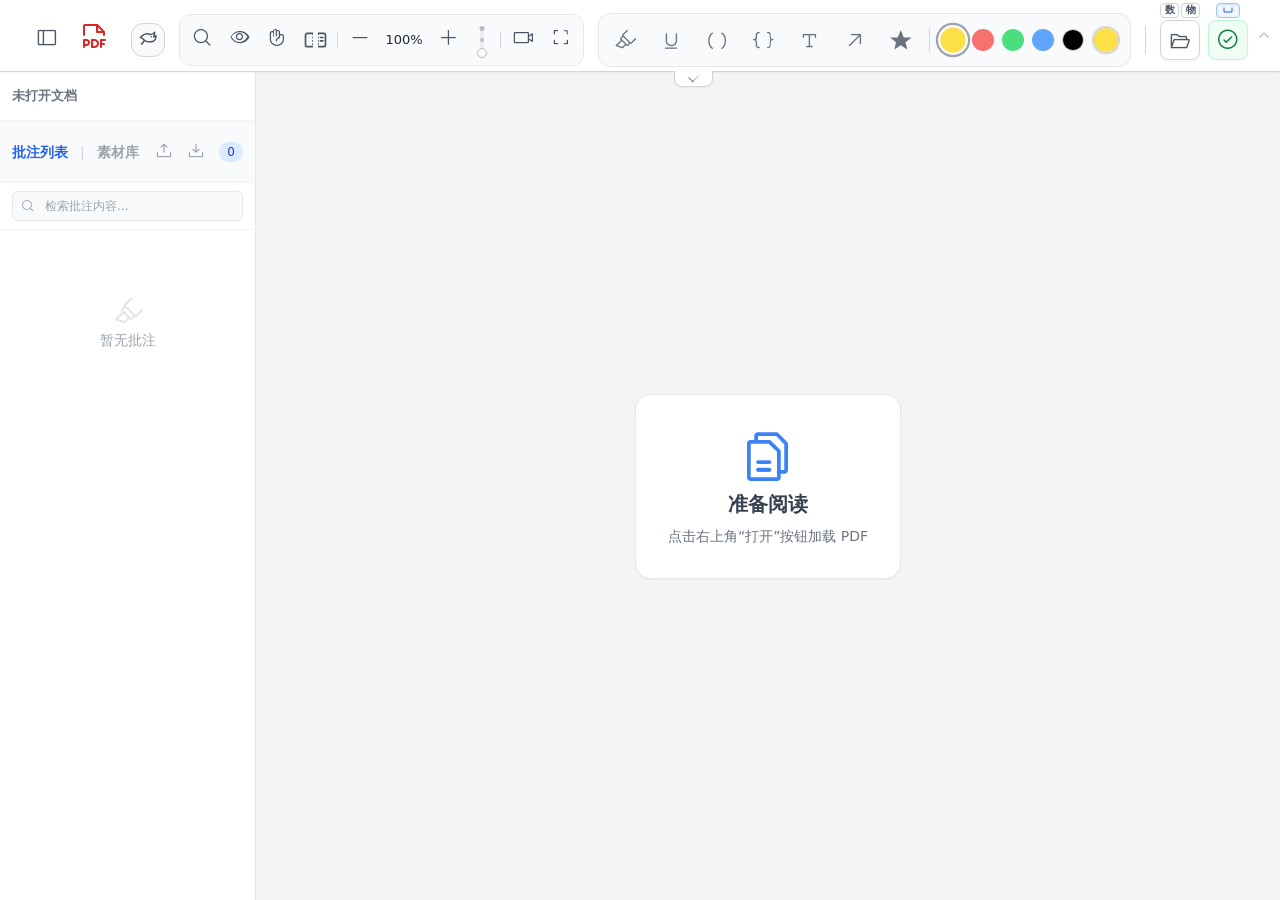
==== static/index.html @ 3e8dc85c "perf: precompile static Tailwind CSS and optimize viewport, mindmap, and floating panel responsivene" ====
<!--
  全功能 PDF 阅读器 (PDF Reader Pro) — 纯前端 SPA + Python 本地 TikZ 渲染服务，100% 离线运行。
  架构与设计理念详见 README.md；各 JS 模块职责见文件底部 <script> 引用处的注释。
-->
<!DOCTYPE html>
<html lang="zh-CN">
<head>
    <meta charset="UTF-8">
    <meta name="viewport" content="width=device-width, initial-scale=1.0">
    <title>全功能 PDF 阅读器（离线版）</title>
    
    <!-- 不要去请求图标就用 <link rel="icon" href="data:,">，否则用下面这个-->
    <link rel="icon" type="image/svg+xml" href="data:image/svg+xml,<svg xmlns='http://www.w3.org/2000/svg' viewBox='0 0 100 100'><path d='M20,5 h40 l25,25 v60 a10,10 0 0,1 -10,10 h-55 a10,10 0 0,1 -10,-10 v-75 a10,10 0 0,1 10,-10 z' fill='%23ef4444'/><path d='M60,5 v25 h25 z' fill='%23b91c1c'/><text x='50' y='72' font-family='system-ui, sans-serif' font-weight='900' font-size='32' fill='%23ffffff' text-anchor='middle'>PDF</text></svg>">

    <!-- 图标库: Phosphor Icons (本地离线版) -->
    <link rel="stylesheet" href="./lib/phosphor/regular/style.css">
    <link rel="stylesheet" href="./lib/phosphor/fill/style.css">

    <!-- PDF.js 核心库 -->
    <script src="./lib/pdf.min.js"></script>
    <link rel="stylesheet" href="./lib/pdf_viewer.min.css">
    
    <!-- KaTeX LaTeX 渲染库 -->
    <link rel="stylesheet" href="./lib/katex/katex.min.css">
    <script src="./lib/katex/katex.min.js"></script>
    <script src="./lib/katex/contrib/auto-render.min.js"></script>
    <script src="./lib/katex/contrib/mhchem.min.js"></script>

    <!-- PDF-Lib -->
    <script src="./lib/pdf-lib.min.js"></script>
    <script src="./lib/localforage.min.js"></script>

    <script src="./config.js"></script>

    <link rel="stylesheet" href="./css/style.css">
    <!-- 预编译静态 Tailwind CSS（由 tools/build_tailwind.cjs 离线生成，置于 style.css 后以保持与原运行时注入完全一致的层叠顺序） -->
    <link rel="stylesheet" href="./css/tailwind.min.css">
</head>
<body class="bg-gray-100 h-screen flex flex-col overflow-hidden text-gray-800 font-sans">

    <!-- 顶部工具栏 (完美均衡尺寸)
         ⚠️ 高度 72px = 内容 54px + 上内边距 12px + 下内边距 4px + 下边框 1px（另有 0.5px 居中余量）：
            底部留白从 13.5px 压到 4.5px，工具栏整体少占 8px 高度。
            上内边距必须保持 12px 左右：上方的「快捷文件夹」双按钮是 absolute bottom-full
            挂在打开按钮上方的留白里的（见下方 #quick-folders-bar），顶部留白被压没会把它们顶出可视区。
            改这个高度时必须同步两处依附在工具栏底边的东西：
            ① #page-hud 的 top-[84px]（= 72 + 12，保持 12px 间距）
            ② js/video.js 的 HEADER_HEIGHT（悬浮播放器的 top 下限）
            （#outline-trigger-btn / #outline-panel 用的是 top-full，会自动跟随） -->
    <header id="main-toolbar" class="bg-white border-b border-gray-300 shadow-sm z-50 flex items-center justify-between pl-7 pr-8 pt-3 pb-1 shrink-0 h-[72px] relative">
        <div id="toolbar-left-group" class="flex items-center space-x-3 min-w-0 flex-1 mr-6">
            <button id="toggle-sidebar" class="p-2 hover:bg-gray-100 rounded-lg text-gray-600 focus:outline-none transition-colors" title="切换侧边栏">
                <i class="ph ph-sidebar-simple text-[22px]"></i>
            </button>
            
            <div id="toolbar-visibility-group" class="flex items-center gap-2 min-w-0">
                <button id="toggle-visibility-btn" class="shrink-0 focus:outline-none group cursor-pointer" title="隐藏/显示所有批注 (沉浸阅读)">
                    <i id="visibility-icon" class="ph ph-file-pdf text-red-600 text-[32px] transition-colors duration-300 group-hover:scale-105"></i>
                </button>
            </div>
        </div>

        <!-- 搜索栏 -->
        <div id="search-bar" class="hidden absolute left-1/2 top-1/2 transform -translate-x-1/2 -translate-y-1/2 bg-white shadow-xl border border-gray-200 rounded-xl p-2 flex items-center gap-2 z-50 animate-fade-in">
            <input id="search-input" type="text" class="px-3 py-1.5 text-sm border border-gray-300 rounded-lg focus:outline-none focus:border-blue-500 w-56" placeholder="查找内容...">
            <span id="search-count" class="text-xs text-gray-500 w-16 text-center">0/0</span>
            <button id="search-prev" class="p-1 hover:bg-gray-100 rounded text-gray-600" title="上一个"><i class="ph ph-caret-up text-lg"></i></button>
            <button id="search-next" class="p-1 hover:bg-gray-100 rounded text-gray-600" title="下一个"><i class="ph ph-caret-down text-lg"></i></button>
            <button id="search-close" class="p-1 hover:bg-gray-100 rounded text-gray-600 ml-1"><i class="ph ph-x text-lg"></i></button>
        </div>

        <div id="toolbar-right-group" class="flex items-center space-x-3.5 shrink-0">
            <!-- 🤖 DeepSeek 对话：独立气泡，紧挨「搜索」左侧、位于红色 PDF 标志右侧。
                 刻意不做进下面那个 view 控制条里 —— 它自己是一个独立的胶囊，
                 与右侧视图控制组之间只用 space-x-3.5 留出间距，两者互不相连。
                 图标是 DeepSeek 鲸鱼（本地内联 SVG，不联网、不依赖图标字体）。 -->
            <button id="deepseek-chat-btn" class="p-1.5 bg-gray-50 hover:bg-white hover:shadow-sm border border-gray-300 rounded-xl text-gray-600 hover:text-blue-600 transition" title="DeepSeek 对话 (可粘贴图片 · D)">
                <svg viewBox="0 0 24 24" class="w-[20px] h-[20px] block" fill="none" stroke="currentColor" stroke-width="1.8" stroke-linecap="round" stroke-linejoin="round">
                    <!-- 鲸鱼身体 + 向右上翘起的尾鳍 -->
                    <path d="M2.8 9.2C4.6 8.2 6.6 12 8.7 13.1c2 1.05 5.2 1.5 8.6.7 3.4-.8 4.3-4.1 4.3-6.9-1.1 1-2 1.3-2.9 1.2 1-1.4 1.3-3.3 1.2-5.3-1.3 1.8-3.4 2.6-5.2 2.6C11.4 3.9 8.1 4.6 5.8 6.4 3.7 7.9 2.8 9.2 2.8 9.2z" />
                    <!-- 胸鳍 -->
                    <path d="M6.9 13.5c-.5 1.4-1.4 2.5-2.7 3.3" />
                    <!-- 眼睛 -->
                    <circle cx="15.8" cy="8.1" r="0.95" fill="currentColor" stroke="none" />
                </svg>
            </button>

            <!-- 视图控制 -->
            <div id="toolbar-view-group" class="hidden md:flex items-center space-x-1.5 bg-gray-50 rounded-xl p-1.5 border border-gray-200">
                <button id="toggle-search-btn" class="p-1.5 hover:bg-white hover:shadow-sm rounded-lg text-gray-600 transition" title="搜索 (Ctrl+F)">
                    <i class="ph ph-magnifying-glass text-[20px]"></i>
                </button>
                
                <button id="eye-protection-btn" class="p-1.5 hover:bg-white hover:shadow-sm rounded-lg text-gray-600 transition" title="护眼模式">
                    <i class="ph ph-eye text-[20px]"></i>
                </button>

                <button id="hand-tool-btn" class="p-1.5 hover:bg-white hover:shadow-sm rounded-lg text-gray-600 transition" title="抓手模式 (按住右键拖拽屏幕)">
                    <i class="ph ph-hand-palm text-[20px]"></i>
                </button>

                <div class="flex items-center rounded-lg overflow-hidden border border-transparent hover:border-gray-200 transition-colors bg-transparent shrink-0" style="width: 32px; height: 32px;" title="思维导图 / 无界草稿本">
                    <button id="mindmap-btn" class="w-[16px] h-[32px] flex items-center justify-center text-gray-600 hover:bg-white hover:text-blue-600 transition-all select-none rounded-l-lg" title="思维导图 (在左侧展开逻辑结构与页面定位 · T)" aria-label="思维导图">
                        <svg viewBox="0 0 12 24" class="w-[10px] h-[20px]" stroke="currentColor" stroke-width="2" fill="none" style="display:block;">
                            <path d="M12 4H5a2 2 0 0 0-2 2v12a2 2 0 0 0 2 2h7" />
                            <line x1="12" y1="4" x2="12" y2="20" stroke-dasharray="2 2" />
                        </svg>
                    </button>
                    <button id="sidecar-btn" class="w-[16px] h-[32px] flex items-center justify-center text-gray-600 hover:bg-white hover:text-blue-600 transition-all select-none rounded-r-lg" title="无界草稿本 (在每一页右侧展开等高扩展画布 · Y)" aria-label="无界草稿本">
                        <svg viewBox="12 0 12 24" class="w-[10px] h-[20px]" stroke="currentColor" stroke-width="2" fill="none" style="display:block;">
                            <path d="M12 4h7a2 2 0 0 1 2 2v12a2 2 0 0 1-2 2h-7" />
                            <line x1="12" y1="4" x2="12" y2="20" stroke-dasharray="2 2" />
                            <path d="M15 9h3 M15 13h3" stroke-linecap="round" />
                        </svg>
                    </button>
                </div>


                <div class="w-px h-4 bg-gray-300 mx-0.5"></div>
                <button id="zoom-out" class="p-1.5 hover:bg-white hover:shadow-sm rounded-lg text-gray-600 transition" title="缩小 (Ctrl + -)">
                    <i class="ph ph-minus text-[20px]"></i>
                </button>
                <span id="zoom-level" class="text-[13px] font-medium w-11 text-center select-none">100%</span>
                <button id="zoom-in" class="p-1.5 hover:bg-white hover:shadow-sm rounded-lg text-gray-600 transition" title="放大 (Ctrl + +)">
                    <i class="ph ph-plus text-[20px]"></i>
                </button>
                <div id="zoom-slider-wrapper" class="relative w-6 h-[34px] flex justify-center items-center mx-1 cursor-ns-resize group opacity-70 hover:opacity-100 transition-opacity" title="上下拖动快捷缩放">
                    <!-- 内部轨道定高 -->
                    <div id="zoom-slider-track" class="relative w-1 h-[26px] bg-gray-200 rounded-full pointer-events-none">
                        <!-- 刻度点 -->
                        <div class="w-[5px] h-[5px] bg-gray-400 rounded-full absolute -top-[1px] transform -translate-x-1/2 left-1/2"></div>
                        <div class="w-[4px] h-[4px] bg-gray-400 rounded-full absolute top-1/2 transform -translate-y-1/2 -translate-x-1/2 left-1/2"></div>
                        <div class="w-[3px] h-[3px] bg-gray-400 rounded-full absolute -bottom-[1px] transform -translate-x-1/2 left-1/2"></div>
                        
                        <!-- 可拖动滑块本体 -->
                        <div id="zoom-slider-thumb" class="absolute w-[10px] h-[10px] border border-gray-400 rounded-full shadow-sm transition-all duration-200 transform -translate-x-1/2 -translate-y-1/2 left-1/2 z-10 group-hover:scale-125 group-hover:border-blue-400" style="background-color: white !important; top: 100%;"></div>
                    </div>
                </div>
                <div class="w-px h-4 bg-gray-300 mx-0.5"></div>
                <button id="video-btn" class="p-1.5 hover:bg-white hover:shadow-sm rounded-lg text-gray-600 transition" title="视频播放器 (F9)">
                    <i class="ph ph-video-camera text-[20px]"></i>
                </button>

                <div class="relative group flex items-center" id="fullscreen-dropdown-wrapper">
                    <button id="fullscreen-btn" class="p-1.5 hover:bg-white hover:shadow-sm rounded-lg text-gray-600 transition" title="全屏">
                        <i class="ph ph-corners-out text-[20px]"></i>
                    </button>
                    <!-- 下拉菜单：全屏置顶打开其他桌面窗口，桥接防滑落 -->
                    <div id="fullscreen-window-dropdown" class="fullscreen-window-dropdown absolute top-full left-1/2 -translate-x-1/2 pt-1.5 opacity-0 invisible group-hover:opacity-100 group-hover:visible transition-all z-50">
                        <div id="fullscreen-window-card" class="fullscreen-window-card bg-white border border-gray-200 shadow-xl rounded-xl p-1.5 w-[210px]">
                            <div id="fullscreen-window-list" class="max-h-[240px] overflow-y-auto custom-scrollbar space-y-0.5">
                                <div class="fullscreen-window-empty px-2.5 py-2 text-center text-[11px] text-gray-400 select-none">暂无其他窗口</div>
                            </div>
                        </div>
                    </div>
                </div>
            </div>

            <!-- 标注工具 -->
            <div id="toolbar-anno-group" class="flex items-center space-x-2 bg-gray-50 p-1.5 rounded-xl border border-gray-200">
                <div class="flex space-x-1.5" id="tool-group">
                    <button data-tool="highlight" class="tool-btn flex items-center justify-center w-10 h-10 rounded-lg hover:bg-white hover:text-yellow-600 hover:shadow-sm text-gray-500 transition-all border border-transparent" title="高亮">
                        <i class="ph ph-highlighter text-[22px]"></i>
                    </button>
                    <button data-tool="underline" class="tool-btn flex items-center justify-center w-10 h-10 rounded-lg hover:bg-white hover:text-red-600 hover:shadow-sm text-gray-500 transition-all border border-transparent" title="下划线">
                        <i class="ph ph-text-underline text-[22px]"></i>
                    </button>
                    <button data-tool="parenthesis" class="tool-btn flex items-center justify-center w-10 h-10 rounded-lg hover:bg-white hover:text-purple-600 hover:shadow-sm text-gray-500 transition-all border border-transparent" title="括号标注">
                        <i class="ph ph-brackets-round text-[22px]"></i>
                    </button>
                    <button data-tool="brace" class="tool-btn flex items-center justify-center w-10 h-10 rounded-lg hover:bg-white hover:text-orange-500 hover:shadow-sm text-gray-500 transition-all border border-transparent" title="大括号 (拖拽决定方向与伸展)">
                        <i class="ph ph-brackets-curly text-[22px]"></i>
                    </button>
                    <button data-tool="text" class="tool-btn flex items-center justify-center w-10 h-10 rounded-lg hover:bg-white hover:text-gray-800 hover:shadow-sm text-gray-500 transition-all border border-transparent" title="添加文本块">
                        <i class="ph ph-text-t text-[22px]"></i>
                    </button>
                    <button data-tool="arrow" class="tool-btn flex items-center justify-center w-10 h-10 rounded-lg hover:bg-white hover:text-blue-600 hover:shadow-sm text-gray-500 transition-all border border-transparent" title="绘制箭头">
                        <i class="ph ph-arrow-up-right text-[22px]"></i>
                    </button>
                    <div class="relative group" id="marker-dropdown-wrapper">
                        <!-- 主工具按钮 -->
                        <button id="active-marker-btn" data-tool="star" class="tool-btn flex items-center justify-center w-10 h-10 rounded-lg hover:bg-white hover:text-red-500 hover:shadow-sm text-gray-500 transition-all border border-transparent" title="放置标记 (悬停选择更多)">
                            <svg viewBox="0 0 51 48" class="w-[22px] h-[22px]" style="fill: currentColor;"><polygon points="25,1 32,18 50,18 36,29 40,46 25,36 10,46 14,29 0,18 18,18" /></svg>
                        </button>
                        
                        <!-- 下拉菜单 -->
                        <div class="absolute top-full left-1/2 -translate-x-1/2 mt-1 bg-white border border-gray-200 shadow-xl rounded-xl p-1.5 opacity-0 invisible group-hover:opacity-100 group-hover:visible transition-all z-50 grid grid-cols-4 gap-1 w-[160px]">
                            <button class="marker-select-btn flex items-center justify-center w-8 h-8 rounded hover:bg-red-50 text-red-500 transition-colors" data-type="star" title="红星">
                                <svg viewBox="0 0 51 48" class="w-[18px] h-[18px]" style="fill: currentColor;"><polygon points="25,1 32,18 50,18 36,29 40,46 25,36 10,46 14,29 0,18 18,18" /></svg>
                            </button>
                            <button class="marker-select-btn flex items-center justify-center w-8 h-8 rounded hover:bg-blue-50 text-blue-500 transition-colors" data-type="asterisk" title="蓝*">
                                <svg viewBox="0 0 24 24" class="w-[18px] h-[18px]" stroke="currentColor" stroke-width="4.5" stroke-linecap="round"><line x1="12" y1="2" x2="12" y2="22" /><line x1="3.3" y1="7" x2="20.7" y2="17" /><line x1="3.3" y1="17" x2="20.7" y2="7" /></svg>
                            </button>
                            <button class="marker-select-btn flex items-center justify-center w-8 h-8 rounded hover:bg-red-50 text-red-500 transition-colors" data-type="exclamation" title="红！">
                                <svg viewBox="0 0 24 24" class="w-[18px] h-[18px]" stroke="currentColor" stroke-width="3" fill="none"><path d="M12 4v10" stroke-linecap="round"/><circle cx="12" cy="20" r="1.5" fill="currentColor" stroke="none"/></svg>
                            </button>
                            <button class="marker-select-btn flex items-center justify-center w-8 h-8 rounded hover:bg-red-50 text-red-500 transition-colors" data-type="question" title="红？">
                                <svg viewBox="0 0 24 24" class="w-[18px] h-[18px]" stroke="currentColor" stroke-width="2.5" fill="none"><path d="M9 10a3 3 0 0 1 6 0c0 3-3 3-3 5v1" stroke-linecap="round" stroke-linejoin="round"/><circle cx="12" cy="20" r="1.5" fill="currentColor" stroke="none"/></svg>
                            </button>
                            <button class="marker-select-btn flex items-center justify-center w-8 h-8 rounded hover:bg-red-50 text-red-500 transition-colors" data-type="check" title="红✔">
                                <svg viewBox="0 0 24 24" class="w-[18px] h-[18px]" stroke="currentColor" stroke-width="4" fill="none" stroke-linecap="round" stroke-linejoin="round"><polyline points="4 12 10 18 20 6"/></svg>
                            </button>
                            <button class="marker-select-btn flex items-center justify-center w-8 h-8 rounded hover:bg-red-50 text-red-500 transition-colors" data-type="cross" title="红×">
                                <svg viewBox="0 0 24 24" class="w-[18px] h-[18px]" stroke="currentColor" stroke-width="4" stroke-linecap="round"><line x1="5" y1="5" x2="19" y2="19"/><line x1="19" y1="5" x2="5" y2="19"/></svg>
                            </button>
                            <button class="marker-select-btn flex items-center justify-center w-8 h-8 rounded hover:bg-red-50 text-red-500 transition-colors" data-type="triangle" title="红三角">
                                <svg viewBox="0 0 24 24" class="w-[18px] h-[18px]" style="fill: currentColor;"><polygon points="12,2 22,20 2,20"/></svg>
                            </button>
                            <button class="marker-select-btn flex items-center justify-center w-8 h-8 rounded hover:bg-red-50 text-red-500 transition-colors" data-type="exText" title="ex文本">
                                <svg viewBox="0 0 24 24" class="w-[20px] h-[20px]" style="fill: currentColor;"><text x="12" y="17" font-size="15" font-family="ui-sans-serif, system-ui, sans-serif" font-weight="900" text-anchor="middle">ex</text></svg>
                            </button>
                        </div>
                    </div>
                </div>
                
                <div class="toolbar-anno-divider h-6 w-px bg-gray-300"></div>

                <div class="flex items-center space-x-2 px-1" id="color-group">
                    <button class="w-[22px] h-[22px] rounded-full bg-[#fde047] color-btn selected transition-transform" data-color="#fde047" title="黄色"></button>
                    <button class="w-[22px] h-[22px] rounded-full bg-[#f87171] color-btn transition-transform" data-color="#f87171" title="红色"></button>
                    <button class="w-[22px] h-[22px] rounded-full bg-[#4ade80] color-btn transition-transform" data-color="#4ade80" title="绿色"></button>
                    <button class="w-[22px] h-[22px] rounded-full bg-[#60a5fa] color-btn transition-transform" data-color="#60a5fa" title="蓝色"></button>
                    <button class="w-[22px] h-[22px] rounded-full bg-[#000000] border border-gray-300 color-btn transition-transform" data-color="#000000" title="黑色"></button>
                    
                    <div id="custom-color-wrapper" style="--custom-color: #fde047;" class="relative w-7 h-7 ml-1 overflow-hidden rounded-full border-2 border-gray-300 cursor-pointer shadow-sm hover:ring-2 hover:ring-gray-300 transition-all" title="自定义">
                        <input type="color" id="custom-color-input" class="absolute -top-2 -left-2 w-10 h-10 cursor-pointer p-0 border-0" value="#fde047">
                    </div>
                </div>
            </div>

            <div id="toolbar-file-divider" class="h-7 w-px bg-gray-300 mx-1.5"></div>

            <div id="toolbar-file-group" class="flex space-x-2 items-center">
                <!-- 快捷文件夹双按钮：绝对定位挂在「打开」按钮上方的 header 留白里
                     （bottom-full + 2px 间距），因此这一列的高度 == 打开按钮自身 40px，
                     与右侧保存按钮严格居中对齐。两条禁忌：
                     ① 不要用负偏移 top 定位 —— 会被 body 的 overflow-hidden 裁掉顶边框；
                     ② 不要把按钮条放进常规流 —— 列高变成 58px，会把打开按钮整体压下去错位。 -->
                <div class="relative flex flex-col items-center">
                    <!-- 快捷文件夹双按钮 (位于打开文件按钮正上方；简称与提示语由 JS 按配置写入) -->
                    <div class="absolute bottom-full mb-[2px] left-0 w-10 h-[15px] flex items-center justify-between" id="quick-folders-bar">
                        <button type="button" id="quick-folder-btn-1" class="quick-folder-btn">数</button>
                        <button type="button" id="quick-folder-btn-2" class="quick-folder-btn">物</button>
                    </div>

                    <div class="relative group" id="open-dropdown-wrapper">
                        <button id="open-btn" class="bg-white hover:bg-gray-50 text-gray-600 hover:text-blue-600 w-10 h-10 rounded-lg flex items-center justify-center transition shadow-sm border border-gray-300 relative z-10" title="打开 PDF">
                            <i class="ph ph-folder-open text-[22px]"></i>
                        </button>
                        <!-- 下拉菜单：新标签页 / 小窗对照阅读，桥接防滑落 -->
                        <div class="absolute top-full left-1/2 -translate-x-1/2 pt-1.5 opacity-0 invisible group-hover:opacity-100 group-hover:visible transition-all z-50">
                            <div class="bg-white border border-gray-200 shadow-xl rounded-xl p-1.5 flex items-center gap-1.5 w-auto">
                                <button id="open-new-btn" class="flex items-center justify-center w-8 h-8 rounded hover:bg-blue-50 text-gray-600 hover:text-blue-600 transition-colors" title="在新标签页中平行打开另一个 PDF">
                                    <i class="ph ph-browsers text-[20px]"></i>
                                </button>
                                <button id="open-companion-btn" class="flex items-center justify-center w-8 h-8 rounded hover:bg-blue-50 text-gray-600 hover:text-blue-600 transition-colors" title="显示 PDF 对照小窗 (F10)" aria-label="显示 PDF 对照小窗" aria-controls="companion-pdf-panel" aria-expanded="false">
                                    <i class="ph ph-app-window text-[20px]"></i>
                                </button>
                            </div>
                        </div>
                    </div>
                </div>

                <div class="relative flex flex-col items-center">
                    <!-- 悬在保存按钮上方，与快捷文件夹按钮同高，不占横向空间。 -->
                    <button type="button" id="space-save-toggle" class="space-save-toggle absolute bottom-full mb-[2px] left-1/2 -translate-x-1/2 w-6 h-[15px] p-0 rounded border flex items-center justify-center transition-colors focus-visible:outline focus-visible:outline-2 focus-visible:outline-blue-500" aria-label="空格保存" aria-pressed="true" title="空格：保存（有未保存修改时）+ 抓手；点击关闭空格保存">
                        <svg class="w-3 h-3" viewBox="0 0 24 24" fill="none" stroke="currentColor" stroke-width="2" stroke-linecap="round" stroke-linejoin="round" aria-hidden="true"><path d="M4 8v8h16V8"/></svg>
                    </button>

                    <div class="relative group" id="save-dropdown-wrapper">
                        <button id="save-status-btn" class="btn-saved border w-10 h-10 rounded-lg flex items-center justify-center transition shadow-sm disabled:opacity-50 disabled:cursor-not-allowed relative z-10" title="保存">
                            <i id="save-icon" class="ph ph-floppy-disk text-[22px] group-hover:scale-110 transition-transform"></i> 
                        </button>
                        <!-- 下拉菜单：极简纯图标 -->
                        <div class="absolute top-full left-1/2 -translate-x-1/2 mt-1 bg-white border border-gray-200 shadow-xl rounded-xl p-1.5 opacity-0 invisible group-hover:opacity-100 group-hover:visible transition-all z-50 flex justify-center w-auto">
                            <button id="cloud-sync-btn" class="hidden flex items-center justify-center w-8 h-8 rounded hover:bg-blue-50 text-gray-600 hover:text-blue-600 transition-colors" title="立即把批注同步到云端">
                                <i class="ph ph-cloud-arrow-up text-[20px]"></i>
                            </button>
                            <button id="close-app-btn" class="flex items-center justify-center w-8 h-8 rounded hover:bg-red-50 text-gray-600 hover:text-red-600 transition-colors" title="关闭页面并退出后台引擎">
                                <i class="ph ph-power text-[20px]"></i>
                            </button>
                        </div>
                    </div>
                </div>
            </div>
            <input type="file" id="file-input" accept="application/pdf" class="hidden">
        </div>

        <button id="outline-trigger-btn" class="hidden absolute left-1/2 top-full transform -translate-x-1/2 bg-white border border-gray-300 border-t-0 rounded-b-lg shadow-sm z-40 px-6 py-0 hover:bg-gray-50 transition-colors group cursor-pointer h-[16px] flex items-center justify-center" title="展开文档目录">
            <!-- 图标加入 transition-transform duration-300 顺滑翻转 -->
            <i class="ph ph-caret-down text-gray-400 group-hover:text-blue-500 transition-transform duration-300 ease-out text-[14px]"></i>
        </button>

        <button id="time-trigger-btn" type="button" class="absolute left-1/2 top-full ml-[34px] bg-white border border-gray-300 border-t-0 rounded-b-lg shadow-sm z-40 px-2.5 py-0 hover:bg-gray-50 transition-colors group cursor-pointer h-[16px] flex items-center justify-center" title="时间与倒计时" aria-label="时间与倒计时" aria-expanded="false">
            <svg viewBox="0 0 20 12" class="w-[17px] h-[10px] text-gray-400 group-hover:text-blue-500 transition-transform duration-300 ease-out" fill="none" stroke="currentColor" stroke-linecap="round" aria-hidden="true">
                <!-- 时针（较短略粗）+ 分针（较长略细）+ 表芯圆点构成简洁 V 形下拉箭头 -->
                <line x1="9.2" y1="8.8" x2="4.4" y2="4.8" stroke-width="1.8" />
                <line x1="9.2" y1="8.8" x2="15.8" y2="2.6" stroke-width="1.2" />
                <circle cx="9.2" cy="8.8" r="1.45" fill="currentColor" stroke="none" />
            </svg>
        </button>

        <div id="outline-panel" class="absolute left-1/2 top-full transform -translate-x-1/2 mt-6 w-[480px] max-h-[80vh] bg-white/95 backdrop-blur-md border border-gray-200 shadow-2xl rounded-xl z-50 flex flex-col overflow-hidden transition-all duration-300 ease-out origin-top opacity-0 invisible scale-y-95 -translate-y-3 pointer-events-none">
            <div class="px-4 py-2 border-b border-gray-100 bg-gray-50/80 flex justify-between items-center shrink-0">
                <span class="text-xs font-bold text-gray-500 uppercase flex items-center gap-1.5"><button id="outline-locate-current-page" type="button" class="flex items-center justify-center rounded p-0.5 text-blue-500 hover:text-blue-600 hover:bg-blue-50 focus-visible:outline focus-visible:outline-2 focus-visible:outline-blue-500 transition-colors" title="定位当前页目录" aria-label="定位当前页目录"><i class="ph ph-list-dashes text-sm" aria-hidden="true"></i></button> 目录</span>
                <button id="close-outline-btn" class="text-gray-400 hover:text-red-500 hover:bg-red-50 rounded p-0.5 transition"><i class="ph ph-x"></i></button>
            </div>
            <!-- 目录列表容器 -->
            <div id="outline-content" class="flex-1 overflow-y-auto p-3 text-[16px] text-gray-700 pb-4 custom-scrollbar"></div>
        </div>

        <div id="time-panel" class="absolute left-1/2 top-full transform -translate-x-1/2 mt-6 w-[292px] bg-white/95 backdrop-blur-md border border-gray-200 shadow-2xl rounded-xl z-50 flex flex-col overflow-hidden transition-all duration-300 ease-out origin-top opacity-0 invisible scale-y-95 -translate-y-3 pointer-events-none">
            <div class="px-3.5 py-2 border-b border-gray-100 bg-gray-50/80 flex justify-between items-center shrink-0">
                <span class="text-xs font-bold text-gray-500 flex items-center gap-1.5"><i class="ph ph-clock text-blue-500 text-sm" aria-hidden="true"></i> 时间</span>
                <button id="close-time-btn" type="button" class="text-gray-400 hover:text-red-500 hover:bg-red-50 rounded p-0.5 transition"><i class="ph ph-x"></i></button>
            </div>
            <div class="px-4 py-3 border-b border-gray-100 flex items-center justify-between">
                <span class="text-xs text-gray-500 select-none">当前时间</span>
                <span id="current-time-display" class="text-lg font-mono font-bold text-gray-800 tabular-nums tracking-tight">--:--:--</span>
            </div>
            <div class="px-4 py-3 space-y-2.5">
                <div class="flex items-center justify-between">
                    <span class="text-xs text-gray-500 select-none">倒计时</span>
                    <span id="countdown-display" class="text-lg font-mono font-bold text-blue-600 tabular-nums tracking-tight">25:00</span>
                </div>
                <div class="flex items-center justify-between gap-2">
                    <div class="flex items-center gap-1 text-xs text-gray-500 shrink-0">
                        <input id="countdown-min-input" type="number" min="0" max="999" value="25" class="w-12 h-7 px-1.5 text-xs font-mono text-center border border-gray-200 rounded-md bg-gray-50 focus:bg-white focus:outline-none focus:border-blue-500 tabular-nums" aria-label="倒计时分钟">
                        <span class="whitespace-nowrap select-none">分</span>
                        <input id="countdown-sec-input" type="number" min="0" max="59" value="0" class="w-11 h-7 px-1.5 text-xs font-mono text-center border border-gray-200 rounded-md bg-gray-50 focus:bg-white focus:outline-none focus:border-blue-500 tabular-nums" aria-label="倒计时秒数">
                        <span class="whitespace-nowrap select-none">秒</span>
                    </div>
                    <div class="flex items-center gap-1.5 shrink-0">
                        <button id="countdown-start-btn" type="button" class="h-7 px-3 text-xs font-medium bg-blue-600 hover:bg-blue-700 text-white rounded-md transition cursor-pointer whitespace-nowrap shrink-0 flex items-center justify-center">开始</button>
                        <button id="countdown-reset-btn" type="button" class="h-7 px-2.5 text-xs text-gray-500 hover:text-gray-700 hover:bg-gray-100 rounded-md border border-gray-200 transition cursor-pointer whitespace-nowrap shrink-0 flex items-center justify-center">重置</button>
                    </div>
                </div>
            </div>
        </div>
        <button type="button" id="toggle-toolbar-btn" class="absolute right-1.5 top-1/2 -translate-y-1/2 w-5 h-7 rounded-md flex items-center justify-center text-gray-400 hover:text-gray-700 hover:bg-gray-100 transition-colors z-30 cursor-pointer" title="隐藏工具栏" aria-label="隐藏工具栏" aria-expanded="true">
            <i class="ph ph-caret-up text-[14px]"></i>
        </button>
    </header>




    <div class="flex-1 flex overflow-hidden relative">
        <aside id="sidebar" class="w-64 bg-white border-r border-gray-200 flex flex-col absolute md:relative z-20 h-full shadow-lg md:shadow-none -translate-x-full md:translate-x-0 overflow-hidden shrink-0">
            <div id="sidebar-doc-header" class="px-3 py-2.5 border-b border-gray-100 bg-white shrink-0 group">
                <div class="flex items-center justify-between gap-1.5 min-w-0">
                    <span id="doc-title" class="flex-1 text-[13px] font-bold text-gray-500 leading-snug truncate select-text cursor-default" title="未打开文档">未打开文档</span>
                    <button id="copy-doc-title-btn" class="opacity-0 group-hover:opacity-100 p-0.5 text-gray-400 hover:text-gray-700 hover:bg-gray-100 rounded transition shrink-0" title="复制文件名">
                        <i class="ph ph-copy text-[14px]"></i>
                    </button>
                </div>
                <!-- 保存模式提示：能原位静默保存时（有句柄或本地路径）标题转绿且本行隐藏；
                     只有降级为「另存为」时才显示这行小字，统一由 updateDocMeta() 维护 -->
                <div id="doc-meta" class="hidden text-[11px] text-gray-400 mt-1 truncate select-none"></div>
            </div>
            <div class="p-3 border-b border-gray-100 bg-gray-50 flex justify-between items-center whitespace-nowrap">
                <h3 class="font-bold text-sm flex items-center gap-3">
                    <span id="tab-annos" class="cursor-pointer text-blue-600 transition-colors">批注列表</span>
                    <span class="text-gray-300 font-normal">|</span>
                    <span id="tab-snippets" class="cursor-pointer text-gray-400 hover:text-orange-500 transition-colors">素材库</span>
                </h3>                
                <div class="flex items-center gap-1.5">
                    <button id="import-anno-btn" class="p-1 text-gray-400 hover:text-blue-600 hover:bg-blue-50 rounded transition" title="导入批注文件 (.json)">
                        <i class="ph ph-upload-simple text-lg"></i>
                    </button>
                    <button id="export-anno-btn" class="p-1 text-gray-400 hover:text-blue-600 hover:bg-blue-50 rounded transition" title="导出批注数据 (.json)">
                        <i class="ph ph-download-simple text-lg"></i>
                    </button>
                    <span id="annotation-count" class="bg-blue-100 text-blue-800 text-xs px-2 py-0.5 rounded-full ml-1">0</span>
                </div>
                
            </div>

            <!-- ☁️ 云端批注库清单：点检索行右端那个云朵小胶囊展开（top 会在打开时按头部实际高度实时量出）
                 标题行只放「云端批注库 + 份数」；provider / 目录 / 本机名属于排障信息，挂在 title 悬浮提示里 -->
            <div id="cloud-panel" class="hidden absolute left-2 right-2 top-[146px] z-30 bg-white border border-gray-200 shadow-2xl rounded-xl overflow-hidden">
                <div id="cloud-panel-head" class="px-3 py-2 border-b border-gray-100 bg-gray-50/80 flex items-center gap-1.5">
                    <i class="ph ph-cloud text-blue-500 text-sm shrink-0"></i>
                    <span class="text-xs font-bold text-gray-500 shrink-0" id="cloud-panel-hint" title="云端批注库">云端批注库</span>
                    <span id="cloud-panel-count" class="flex-1 min-w-0 truncate text-right text-[10px] font-normal text-gray-400"></span>
                    <button id="cloud-panel-refresh" class="p-1 text-gray-400 hover:text-blue-600 hover:bg-blue-50 rounded transition shrink-0" title="刷新云端清单（并重读 cloud_config.json）"><i class="ph ph-arrows-clockwise text-sm"></i></button>
                    <button id="cloud-panel-close" class="p-1 text-gray-400 hover:text-red-500 hover:bg-red-50 rounded transition shrink-0" title="关闭"><i class="ph ph-x text-sm"></i></button>
                </div>
                <!-- 需要用户点头才出现的动作条：云端有更新 → 合并/忽略；待传或取回失败 → 重试 -->
                <div id="cloud-panel-action" class="hidden px-3 py-1.5 border-b border-blue-100 bg-blue-50 items-center gap-2 text-[11px] text-blue-700">
                    <i id="cloud-panel-action-icon" class="ph ph-cloud-arrow-down shrink-0"></i>
                    <span id="cloud-panel-action-text" class="flex-1 min-w-0 truncate"></span>
                    <button id="cloud-panel-action-primary" class="shrink-0 px-2 py-0.5 bg-blue-600 hover:bg-blue-700 text-white rounded transition">合并</button>
                    <button id="cloud-panel-action-close" class="shrink-0 p-0.5 text-blue-400 hover:text-blue-700 transition" title="忽略这次提示"><i class="ph ph-x text-xs"></i></button>
                </div>
                <div id="cloud-panel-search-row" class="px-3 py-2 border-b border-gray-100">
                    <div class="relative">
                        <input type="text" id="cloud-panel-search" placeholder="搜索书名 / 来源设备..." class="w-full pl-7 pr-6 py-1.5 text-xs border border-gray-200 rounded-md focus:outline-none focus:border-blue-500 focus:ring-1 focus:ring-blue-500 transition-colors bg-gray-50">
                        <i class="ph ph-magnifying-glass absolute left-2.5 top-1/2 -translate-y-1/2 text-gray-400 text-sm"></i>
                        <button id="cloud-panel-search-clear" class="hidden ph ph-x absolute right-2 top-1/2 -translate-y-1/2 text-gray-300 hover:text-gray-500 text-xs"></button>
                    </div>
                </div>
                <!-- 没有打开文档时的一行说明：清单照常能翻，但「取回」需要一个落点 -->
                <div id="cloud-panel-note" class="hidden px-3 py-1.5 border-b border-gray-100 bg-gray-50 text-[10px] text-gray-400">打开一本书之后才能取回批注</div>
                <div id="cloud-panel-list" class="max-h-[52vh] overflow-y-auto"></div>
            </div>
            
            <input type="file" id="import-anno-input" accept=".json" class="hidden">

	    <div class="px-3 py-2 border-b border-gray-100 bg-white shrink-0 flex items-center gap-2">
                <div class="relative flex-1 min-w-0">
                    <input type="text" id="anno-search-input" placeholder="检索批注内容..." class="w-full pl-8 pr-2 py-1.5 text-xs border border-gray-200 rounded-md focus:outline-none focus:border-blue-500 focus:ring-1 focus:ring-blue-500 transition-colors bg-gray-50">
                    <button id="anno-locate-current-page" type="button" class="absolute left-0 top-0 h-full w-8 flex items-center justify-center rounded-md text-gray-400 hover:text-blue-600 hover:bg-blue-50 focus-visible:outline focus-visible:outline-2 focus-visible:outline-blue-500 transition-colors" title="定位当前页批注" aria-label="定位当前页批注">
                        <i class="ph ph-magnifying-glass text-sm" aria-hidden="true"></i>
                    </button>
                </div>
                <!-- ☁️ 云端批注库：一枚小胶囊同时承担三件事——入口、云端份数、同步状态
                     （白底 = 没你的事，带底色 = 有事找你；右上角小圆点 = 需要你注意；
                      完整句子在悬浮提示里；未启用时整枚隐形，界面与旧版毫无差别） -->
                <button id="cloud-restore-btn" class="hidden relative shrink-0 flex items-center gap-1 pl-1.5 pr-2 py-1.5 rounded-md border text-[11px] transition-colors"
                        title="云端批注库">
                    <i id="cloud-chip-icon" class="ph ph-cloud text-sm shrink-0"></i>
                    <span id="cloud-restore-count" class="shrink-0 tabular-nums"></span>
                    <span id="cloud-chip-dot" class="hidden absolute -top-0.5 -right-0.5 w-2 h-2 rounded-full"></span>
                </button>
            </div>

            <div id="sidebar-list" class="flex-1 overflow-y-auto p-2 space-y-2">
                <div class="text-center text-gray-400 text-sm mt-10 p-4">
                    <i class="ph ph-highlighter text-3xl mb-2 opacity-30"></i>
                    <p>暂无批注</p>
                </div>
            </div>
        </aside>
 
        <!-- 🧠 思维导图面板（左侧空间，自适应宽度可拖动调整，支持多主链、自由分支与合并） -->
        <div id="mindmap-panel" class="hidden relative w-[400px] bg-white border-r border-gray-200 flex flex-col h-full z-20 shrink-0 select-none">
            <!-- 导图顶部工具栏（与左侧边栏及浏览器窗口语言统一） -->
            <div id="mindmap-toolbar" class="px-3.5 py-2.5 border-b border-gray-200/90 bg-gray-50/80 backdrop-blur-sm flex items-center justify-between gap-1.5 shrink-0 select-none">
                <div class="mm-toolbar-brand flex items-center gap-1.5 shrink-0 min-w-0">
                    <span class="mm-toolbar-title font-bold text-xs text-gray-700 tracking-tight flex items-center gap-1.5 shrink-0" title="思维导图">
                        <i class="ph ph-tree-structure text-blue-500 text-sm"></i>
                        <span class="mm-toolbar-title-text">思维导图</span>
                    </span>
                    <button type="button" id="mindmap-shortcut-btn" class="window-shortcut-btn mm-shortcut-btn" title="收起思维导图 (快捷键: T)" aria-label="收起思维导图 (T)">
                        <span class="ws-action">收起</span>
                        <kbd class="ws-key">T</kbd>
                    </button>
                    <span id="mindmap-node-count" class="bg-blue-100 text-blue-700 border border-blue-200/60 text-[11px] font-semibold px-2 py-0.5 rounded-full tabular-nums shrink-0" title="节点总数">0</span>
                    <span id="mindmap-selection-label" class="hidden text-[11px] text-gray-400 font-medium truncate shrink-0 ml-1"></span>
                </div>
                <!-- 导图多页签与 PDF 页码绑定栏（并入顶栏中间部分） -->
                <div id="mindmap-pages-bar" class="mm-pages-bar select-none" role="tablist" aria-label="思维导图分页栏">
                    <div id="mindmap-pages-list" class="mm-pages-list custom-scrollbar"></div>
                    <div class="mm-pages-actions">
                        <button id="mindmap-bind-page-btn" type="button" class="mm-page-action-btn" title="为当前导图页绑定 PDF 页码（点击设置 · 右键一键绑定当前阅读页）" aria-label="绑定当前导图页 PDF 页码">
                            <i class="ph ph-bookmark-simple"></i>
                            <span id="mindmap-bind-page-text">绑页码</span>
                        </button>
                        <button id="mindmap-add-page-btn" type="button" class="mm-page-action-btn mm-page-add-btn" title="新增一页思维导图 (Alt+T)" aria-label="新增思维导图页">
                            <i class="ph ph-plus"></i>
                            <span>新页</span>
                        </button>
                    </div>
                </div>
                <div class="mm-toolbar-actions flex items-center gap-0.5 shrink-0">
                    <!-- 独立缩放控制胶囊（与阅读器顶部视觉一致） -->
                    <div class="mm-toolbar-zoom mm-zoom-pill">
                        <button id="mindmap-zoom-out" type="button" title="缩小导图">
                            <i class="ph ph-minus text-xs"></i>
                        </button>
                        <span id="mindmap-zoom-val" title="点击重置为 100%">100%</span>
                        <button id="mindmap-zoom-in" type="button" title="放大导图">
                            <i class="ph ph-plus text-xs"></i>
                        </button>
                    </div>
                    <button id="mindmap-center-btn" type="button" class="mm-tool-btn hover:text-blue-600" title="居中视野 (单击居中，双击自适应全图 Ctrl+0)">
                        <i class="ph ph-crosshair text-[15px]"></i>
                    </button>
                    <button id="mindmap-toggle-all-btn" type="button" class="mm-tool-btn hover:text-gray-700" title="折叠 / 展开所有分支">
                        <i class="ph ph-arrows-in-line-vertical text-[15px]"></i>
                    </button>
                    <button id="mindmap-close-btn" type="button" class="mm-tool-btn mm-tool-close" title="收起思维导图 (T)">
                        <i class="ph ph-x text-[15px]"></i>
                    </button>
                </div>
            </div>
            <!-- 导图主视图容器：独立自由平移与缩放，不影响 PDF -->
            <div id="mindmap-viewport" class="flex-1 overflow-hidden relative select-none bg-[#fafbfe]">
                <div id="mindmap-canvas" class="absolute will-change-transform" style="transform-origin: 0 0;">
                    <svg id="mindmap-svg-canvas" class="pointer-events-none absolute inset-0 overflow-visible" style="z-index: 1; width: 100%; height: 100%;"></svg>
                    <div id="mindmap-tree-root" class="relative z-10 w-auto"></div>
                </div>
                <div class="pointer-events-none select-none absolute bottom-2.5 left-3 z-10 text-[10px] text-gray-400/70 font-sans tracking-wide">
                    Ctrl + 滚轮缩放 · 拖拽平移画布
                </div>
            </div>
            <!-- 右侧拖拽调宽把手 -->
            <div id="mindmap-resizer" class="absolute top-0 right-0 w-1.5 h-full cursor-col-resize hover:bg-blue-400/50 active:bg-blue-600 transition-colors z-30" title="拖动调整导图面板宽度"></div>
        </div>

        <main class="flex-1 overflow-y-auto relative bg-gray-100 p-4 md:p-8" id="viewer-container">
            <!-- top-[84px] = 顶栏高 72px + 12px 间距，与顶栏底边保持固定距离 -->
            <div id="page-hud" class="fixed top-[84px] right-8 z-40 bg-white/90 backdrop-blur-md border border-gray-200 shadow-sm rounded-lg px-3 py-1.5 flex items-center gap-1.5 transition-opacity duration-300 opacity-0 pointer-events-none">
                <div class="peer text-xs font-mono font-medium text-gray-600">
                    <span id="hud-current-page" class="text-blue-600 font-bold text-[14px]">1</span> 
                    <span class="text-gray-400 mx-0.5">/</span> 
                    <span id="hud-total-pages">--</span>
                </div>
                
                <div class="w-px h-4 bg-gray-300 mx-0.5"></div> <!-- 分隔线 -->

                <!-- 设为起始页按钮：常态显示灰色，悬停变蓝 -->
                <button id="set-offset-btn" class="flex items-center justify-center w-6 h-6 rounded hover:bg-blue-50 text-gray-400 hover:text-blue-600 transition-colors cursor-pointer" title="将当前页设为正文第 1 页">
                    <svg viewBox="0 0 24 24" fill="none" stroke="currentColor" stroke-width="2" class="w-4 h-4"><path d="M16 11V7a4 4 0 00-8 0v4l-2 3v2h6v6l2 2 2-2v-6h6v-2l-2-3z" stroke-linecap="round" stroke-linejoin="round"/></svg>
                </button>
                
                <!-- 重置按钮：默认物理隐藏，触发偏移后才显示 -->
                <button id="reset-offset-btn" class="hidden items-center justify-center w-6 h-6 rounded hover:bg-red-100 text-red-400 hover:text-red-600 transition-colors cursor-pointer" title="恢复文档原始页码">
                    <i class="ph ph-arrow-counter-clockwise text-[16px]"></i>
                </button>

                <!-- 自动分格按钮：将当前纯图片页发给 AI 生成可精确框选的文本层 -->
                <button id="auto-grid-btn" type="button" class="flex items-center justify-center w-6 h-6 rounded hover:bg-blue-50 text-gray-400 hover:text-blue-600 transition-colors cursor-pointer" title="当前页自动分格（AI 识别图片文字并生成可框选文本层 · 右键清除本页分格）" aria-label="当前页自动分格">
                    <i id="auto-grid-icon" class="ph ph-grid-four text-[16px]"></i>
                </button>

                <div id="hud-physical-total" class="absolute top-[calc(100%+4px)] right-1 bg-white/80 backdrop-blur-sm border border-gray-200 shadow-sm rounded px-1.5 py-0.5 text-[12px] text-gray-400 hidden opacity-0 invisible peer-hover:opacity-100 peer-hover:visible transition-all pointer-events-none whitespace-nowrap">
                    共 <span id="hud-physical-number" class="font-mono">--</span> 页
                </div>
            </div>
            <div id="pages-container" class="flex flex-col items-center min-h-full pb-20"></div>
            <div id="empty-state" class="absolute inset-0 flex flex-col items-center justify-center text-gray-400 pointer-events-none z-0">
                <div class="bg-white p-8 rounded-2xl shadow-sm border border-gray-200 text-center">
                    <i class="ph ph-files text-6xl mb-4 text-blue-500"></i>
                    <h2 class="text-xl font-bold text-gray-700 mb-2">准备阅读</h2>
                    <p class="text-sm text-gray-500">点击右上角“打开”按钮加载 PDF</p>
                </div>
            </div>
        </main>
    </div>

    <button id="back-jump-btn" class="fixed bottom-8 right-8 w-12 h-12 bg-white rounded-full flex items-center justify-center text-blue-600 transition-all duration-300 z-50 transform translate-y-24 opacity-0 pointer-events-none border border-gray-200" title="返回跳转前位置">
        <i class="ph ph-arrow-u-up-left text-[24px]"></i>
    </button>

    <!-- 笔记弹窗 -->
    <div id="note-modal" class="hidden fixed z-50 bg-white rounded-lg shadow-xl border border-gray-200 note-popup flex flex-col ring-1 ring-black/5" style="resize: both; overflow: hidden; min-width: 260px; min-height: 200px;">
        <div class="relative flex justify-between items-center px-3 py-1.5 border-b bg-gray-50 rounded-t-lg cursor-move select-none shrink-0" id="note-header">
            <span class="text-xs font-bold text-gray-500 uppercase flex items-center gap-1 min-w-0 truncate">
                <i class="ph ph-note-pencil text-blue-500 shrink-0"></i> <span id="modal-title" class="truncate">笔记</span>
            </span>
            <div class="flex gap-1 items-center shrink-0">
                <button type="button" id="anno-color-btn" class="w-4 h-4 rounded-full border border-gray-300 shadow-sm hover:scale-110 transition-transform mr-0.5 cursor-pointer shrink-0" title="切换颜色" aria-label="切换颜色" aria-expanded="false"></button>
                <div id="text-size-controls" class="hidden flex items-center bg-gray-200 rounded px-1 py-0.5 mr-0.5">
                    <button id="font-minus-btn" class="text-gray-600 hover:text-black font-bold px-1 rounded hover:bg-gray-300 text-xs" title="缩小字体">A-</button>
                    <div class="w-px h-3 bg-gray-400 mx-1"></div>
                    <button id="font-plus-btn" class="text-gray-600 hover:text-black font-bold px-1 rounded hover:bg-gray-300 text-xs" title="放大字体">A+</button>
                </div>
                
                <button type="button" id="duplicate-text-btn" class="hidden text-gray-400 hover:text-blue-600 hover:bg-blue-50 rounded p-0.5 transition" title="复制文本块" aria-label="复制文本块">
                    <i class="ph ph-copy"></i>
                </button>
                <button id="save-snippet-btn" class="hidden text-gray-400 hover:text-orange-500 hover:bg-orange-50 rounded p-0.5 transition" title="存为常用素材">
                    <i class="ph-fill ph-star"></i>
                </button>
                <button id="delete-note-btn" class="text-gray-400 hover:text-red-500 hover:bg-red-50 rounded p-0.5 transition" title="删除">
                    <i class="ph ph-trash"></i>
                </button>
                <button id="close-note-btn" class="text-gray-400 hover:text-gray-700 hover:bg-gray-100 rounded p-0.5 transition">
                    <i class="ph ph-x"></i>
                </button>
            </div>
            <div id="anno-color-popover" class="hidden absolute top-full right-2 mt-1 bg-white border border-gray-200 shadow-lg rounded-full px-2.5 py-2 flex items-center gap-2 z-50 cursor-default">
                <button type="button" class="w-[18px] h-[18px] rounded-full bg-[#fde047] anno-color-swatch transition-transform" data-color="#fde047" title="黄色" aria-label="黄色"></button>
                <button type="button" class="w-[18px] h-[18px] rounded-full bg-[#f87171] anno-color-swatch transition-transform" data-color="#f87171" title="红色" aria-label="红色"></button>
                <button type="button" class="w-[18px] h-[18px] rounded-full bg-[#4ade80] anno-color-swatch transition-transform" data-color="#4ade80" title="绿色" aria-label="绿色"></button>
                <button type="button" class="w-[18px] h-[18px] rounded-full bg-[#60a5fa] anno-color-swatch transition-transform" data-color="#60a5fa" title="蓝色" aria-label="蓝色"></button>
                <button type="button" class="w-[18px] h-[18px] rounded-full bg-[#000000] border border-gray-300 anno-color-swatch transition-transform" data-color="#000000" title="黑色" aria-label="黑色"></button>
                <div id="anno-custom-color-wrapper" class="relative w-[20px] h-[20px] rounded-full p-[2px] cursor-pointer shadow-sm hover:ring-2 hover:ring-gray-300 transition-all" title="自定义颜色">
                    <div class="relative w-full h-full rounded-full overflow-hidden bg-white">
                        <input type="color" id="anno-custom-color-input" class="absolute -top-2 -left-2 w-10 h-10 cursor-pointer p-0 border-0" value="#fde047" aria-label="自定义颜色">
                    </div>
                </div>
            </div>
        </div>
        <!-- 下方包裹区设为 flex-1 撑满剩余空间 -->
        <div class="p-2 bg-white rounded-b-lg flex-1 flex flex-col overflow-hidden">
            <!-- 文本框设为 flex-1，去除固定高度 h-24 -->
            <textarea id="note-input" class="w-full flex-1 text-sm p-2 border border-gray-200 rounded focus:ring-1 focus:ring-blue-500 focus:border-blue-500 focus:outline-none resize-none mb-2 bg-gray-50 text-gray-700 placeholder-gray-400 leading-snug hidden" placeholder="支持 LaTeX 公式，如 $$x^2$$"></textarea>
            <!-- 预览区设为 flex-1，去除固定最大高度 max-h-32 -->
            <div id="note-preview" class="w-full flex-1 text-sm p-2 bg-white compact-prose prose-sm max-w-none overflow-y-auto mb-2 cursor-pointer hover:bg-gray-50 rounded border border-transparent hover:border-gray-100 transition-colors empty:hidden" title="点击编辑"></div>
            
            <div class="flex justify-end items-center pt-0 shrink-0">
                <button id="toggle-edit-btn" class="text-xs text-blue-600 hover:text-blue-800 font-medium px-2 py-1 rounded hover:bg-blue-50 transition mr-auto">编辑</button>
                <button id="copy-note-btn" class="hidden text-xs text-gray-600 hover:text-gray-800 font-medium px-2 py-1 rounded hover:bg-gray-100 transition mr-2" title="一键复制所有内容">复制</button>
                <button id="select-all-btn" class="hidden text-xs text-gray-600 hover:text-gray-800 font-medium px-2 py-1 rounded hover:bg-gray-100 transition mr-2">全选</button>
                <button id="save-note-btn" class="bg-blue-600 text-white text-xs px-3 py-1 rounded shadow hover:bg-blue-700 transition font-medium">确定</button>
            </div>
        </div>
    </div>


    <!-- 快捷文件夹配置弹窗 (极简紧凑版) -->
    <div id="quick-folder-modal" class="hidden fixed inset-0 z-50 flex items-center justify-center bg-black/30 backdrop-blur-sm animate-fade-in">
        <div class="bg-white rounded-xl shadow-2xl border border-gray-200/90 w-[360px] max-w-[92vw] overflow-hidden flex flex-col ring-1 ring-black/5" id="quick-folder-modal-card">
            <div class="flex justify-between items-center px-3.5 py-2.5 border-b border-gray-100 bg-gray-50/70 shrink-0 select-none">
                <span class="text-xs font-semibold text-gray-700 flex items-center gap-1.5">
                    <i class="ph ph-folder-gear text-blue-500 text-sm"></i>
                    <span id="quick-folder-modal-title">快捷入口设置</span>
                </span>
                <button type="button" id="close-quick-folder-btn" class="text-gray-400 hover:text-gray-700 hover:bg-gray-100 rounded-md p-1 transition cursor-pointer" title="关闭">
                    <i class="ph ph-x text-xs"></i>
                </button>
            </div>
            <div class="p-3.5 space-y-3">
                <!-- 文件夹路径输入框及内嵌浏览按钮 -->
                <div>
                    <label class="block text-[11px] font-medium text-gray-500 mb-1">目标文件夹路径</label>
                    <div class="relative flex items-center">
                        <input type="text" id="quick-folder-path-input" class="w-full text-xs pl-2.5 pr-[62px] py-1.5 bg-gray-50/60 hover:bg-white focus:bg-white border border-gray-200 rounded-lg focus:outline-none focus:border-blue-500 focus:ring-1 focus:ring-blue-500 font-mono text-gray-800 transition-colors" placeholder="例如：D:\下载\数学专业课" spellcheck="false">
                        <button type="button" id="browse-quick-folder-btn" class="absolute right-1 px-2 py-1 text-[11px] font-medium text-blue-600 hover:text-blue-700 hover:bg-blue-50 rounded transition-colors cursor-pointer flex items-center gap-0.5" title="浏览系统文件夹">
                            <i class="ph ph-folder-notch text-xs"></i>
                            <span>浏览</span>
                        </button>
                    </div>
                </div>

                <!-- 按钮文字与快捷辅助操作 -->
                <div class="flex items-center justify-between pt-0.5">
                    <div class="flex items-center gap-2">
                        <span class="text-[11px] font-medium text-gray-500">按钮简称:</span>
                        <input type="text" id="quick-folder-label-input" maxlength="1" class="w-10 text-center text-xs font-bold py-1 bg-gray-50 hover:bg-white focus:bg-white border border-gray-200 rounded-md focus:outline-none focus:border-blue-500 text-gray-800" placeholder="数">
                    </div>
                    <div class="flex items-center gap-2 text-[11px]">
                        <button type="button" id="open-folder-explorer-btn" class="text-gray-400 hover:text-gray-700 transition-colors cursor-pointer flex items-center gap-0.5" title="在 Windows 资源管理器中打开此文件夹">
                            <i class="ph ph-arrow-square-out text-xs"></i>
                            <span>打开目录</span>
                        </button>
                        <span class="text-gray-200">|</span>
                        <button type="button" id="reset-quick-folder-btn" class="text-gray-400 hover:text-blue-600 transition-colors cursor-pointer">
                            恢复默认
                        </button>
                    </div>
                </div>
            </div>
            <div class="flex justify-end items-center px-3.5 py-2 bg-gray-50/70 border-t border-gray-100 gap-2 shrink-0">
                <button type="button" id="cancel-quick-folder-btn" class="px-3 py-1 text-xs text-gray-500 hover:text-gray-700 hover:bg-gray-200/60 rounded-md transition cursor-pointer">取消</button>
                <button type="button" id="save-quick-folder-btn" class="px-3.5 py-1 text-xs bg-blue-600 hover:bg-blue-700 text-white font-medium rounded-md shadow-sm transition cursor-pointer">保存</button>
            </div>
        </div>
    </div>

    <!-- ============================================================
         应用脚本（按加载顺序，全局共享 state/els；请勿改为 ES Module）
         修改某功能时，只需把对应 .js 文件单独发给 AI，可节省大量 token
         ============================================================ -->
    <script src="./js/foundation.js"></script>      <!-- ① 基础：PDF.js 初始化 + SVG 路径算法 + state/els/观察器 -->
    <script src="./js/document-identity.js"></script>
    <script src="./js/annotation-loader.js"></script> <!-- 批注后台提取与恢复期间的编辑保护 -->
    <script src="./js/document.js"></script>        <!-- ② 文档：打开/加载/保存/撤销重做/历史栈 -->
    <script src="./js/outline-search.js"></script>  <!-- ③ 目录解析 + 增量撤销包装(performAction) + 全文搜索 -->
    <script src="./js/page-window.js"></script>     <!-- 页面虚拟窗口、近期位图缓存、文本缓存 -->
    <script src="./js/text-layer-precision.js"></script> <!-- 高精度 PDF 文本层对齐与拖选稳定 -->
    <script src="./js/page-grid.js"></script>       <!-- 纯图片 PDF 页面自动分格：Canvas 像素切行 + AI 识字 + 墨迹对齐 -->
    <script src="./js/pdf-renderer.js"></script>    <!-- ④ PDF 页面：骨架/渲染调度/缩放位图保护 -->
    <script src="./js/render.js"></script>          <!-- ④ 批注/链接跳转/TikZ/LaTeX -->
    <script src="./js/annotate.js"></script>        <!-- ⑤ 批注：绘图工具/工具栏/配色/缩放滑块/HUD/页码雷达 -->
    <script src="./js/window-layers.js"></script>     <!-- 悬浮小窗层级：点击哪个小窗就置于最上层 -->
    <script src="./js/latex-preview.js"></script>
    <script src="./js/quantum-snippet-engine.js"></script>
    <script src="./js/katex-cursor-mapper.js"></script>
    <script src="./js/note-sidebar.js"></script>    <!-- ⑥ 笔记弹窗 + 幻影光标 + 侧边栏虚拟列表 -->
    <script src="./js/phone-handwriting.js"></script>
    <script src="./js/ai-model-labels.js"></script>
    <script src="./js/formula-input.js"></script>   <!-- 编辑框内的手写、手机和图片公式输入 -->
    <script src="./js/handwriting-whiteboard.js"></script>
    <script src="./js/cloud-sync.js"></script>      <!-- ⑦ 云端批注库：保存时把批注 JSON 覆盖同步到 GitHub / Gitee 私有仓库（只传批注，不传 PDF） -->
    <script src="./js/mindmap-router.js"></script>
    <script src="./js/mindmap.js"></script>         <!-- ⑦ 逻辑思维导图：左侧纵向结构树与页面定位 -->
    <script src="./js/extras.js"></script>          <!-- ⑦ 附加：导出/无界草稿本/抓手工具/素材库/跳转 -->
    <script src="./js/dictionary.js"></script>      <!-- ⑧ 词典：框选翻译悬浮气泡 + 单词/短语/句子（词或短语由模型判定，DeepSeek V4.1 Flash） -->
    <script src="./js/video.js"></script>          <!-- ⑨ 视频播放：悬浮播放器 (F9 唤出) -->
    <script src="./js/chat.js"></script>           <!-- ⑩ DeepSeek 对话：工具栏鲸鱼按钮 + 可拖动悬浮对话框（流式输出 / 粘贴图片 / Markdown + LaTeX） -->
    <script src="./js/companion-pdf.js"></script>  <!-- ⑪ 小窗对照阅读：阅读器内画中画 PDF 小窗 -->
    <script src="./js/boot.js"></script>            <!-- ⑪ 启动：批注导入导出 + 全局护盾（核心 init 在本文件结尾点火） -->
</body>
</html>
---- static/lib/phosphor/regular/style.css ----
@font-face {
  font-family: "Phosphor";
  src:
    url("./Phosphor.woff2") format("woff2"),
    url("./Phosphor.woff") format("woff"),
    url("./Phosphor.ttf") format("truetype"),
    url("./Phosphor.svg#Phosphor") format("svg");
  font-weight: normal;
  font-style: normal;
  font-display: block;
}

.ph {
  /* use !important to prevent issues with browser extensions that change fonts */
  font-family: "Phosphor" !important;
  speak: never;
  font-style: normal;
  font-weight: normal;
  font-variant: normal;
  text-transform: none;
  line-height: 1;

  /* Enable Ligatures ================ */
  letter-spacing: 0;
  -webkit-font-feature-settings: "liga";
  -moz-font-feature-settings: "liga=1";
  -moz-font-feature-settings: "liga";
  -ms-font-feature-settings: "liga" 1;
  font-feature-settings: "liga";
  -webkit-font-variant-ligatures: discretionary-ligatures;
  font-variant-ligatures: discretionary-ligatures;

  /* Better Font Rendering =========== */
  -webkit-font-smoothing: antialiased;
  -moz-osx-font-smoothing: grayscale;
}

.ph.ph-acorn:before {
  content: "\eb9a";
}
.ph.ph-address-book:before {
  content: "\e6f8";
}
.ph.ph-address-book-tabs:before {
  content: "\ee4e";
}
.ph.ph-air-traffic-control:before {
  content: "\ecd8";
}
.ph.ph-airplane:before {
  content: "\e002";
}
.ph.ph-airplane-in-flight:before {
  content: "\e4fe";
}
.ph.ph-airplane-landing:before {
  content: "\e502";
}
.ph.ph-airplane-takeoff:before {
  content: "\e504";
}
.ph.ph-airplane-taxiing:before {
  content: "\e500";
}
.ph.ph-airplane-tilt:before {
  content: "\e5d6";
}
.ph.ph-airplay:before {
  content: "\e004";
}
.ph.ph-alarm:before {
  content: "\e006";
}
.ph.ph-alien:before {
  content: "\e8a6";
}
.ph.ph-align-bottom:before {
  content: "\e506";
}
.ph.ph-align-bottom-simple:before {
  content: "\eb0c";
}
.ph.ph-align-center-horizontal:before {
  content: "\e50a";
}
.ph.ph-align-center-horizontal-simple:before {
  content: "\eb0e";
}
.ph.ph-align-center-vertical:before {
  content: "\e50c";
}
.ph.ph-align-center-vertical-simple:before {
  content: "\eb10";
}
.ph.ph-align-left:before {
  content: "\e50e";
}
.ph.ph-align-left-simple:before {
  content: "\eaee";
}
.ph.ph-align-right:before {
  content: "\e510";
}
.ph.ph-align-right-simple:before {
  content: "\eb12";
}
.ph.ph-align-top:before {
  content: "\e512";
}
.ph.ph-align-top-simple:before {
  content: "\eb14";
}
.ph.ph-amazon-logo:before {
  content: "\e96c";
}
.ph.ph-ambulance:before {
  content: "\e572";
}
.ph.ph-anchor:before {
  content: "\e514";
}
.ph.ph-anchor-simple:before {
  content: "\e5d8";
}
.ph.ph-android-logo:before {
  content: "\e008";
}
.ph.ph-angle:before {
  content: "\e7bc";
}
.ph.ph-angular-logo:before {
  content: "\eb80";
}
.ph.ph-aperture:before {
  content: "\e00a";
}
.ph.ph-app-store-logo:before {
  content: "\e974";
}
.ph.ph-app-window:before {
  content: "\e5da";
}
.ph.ph-apple-logo:before {
  content: "\e516";
}
.ph.ph-apple-podcasts-logo:before {
  content: "\eb96";
}
.ph.ph-approximate-equals:before {
  content: "\edaa";
}
.ph.ph-archive:before {
  content: "\e00c";
}
.ph.ph-armchair:before {
  content: "\e012";
}
.ph.ph-arrow-arc-left:before {
  content: "\e014";
}
.ph.ph-arrow-arc-right:before {
  content: "\e016";
}
.ph.ph-arrow-bend-double-up-left:before {
  content: "\e03a";
}
.ph.ph-arrow-bend-double-up-right:before {
  content: "\e03c";
}
.ph.ph-arrow-bend-down-left:before {
  content: "\e018";
}
.ph.ph-arrow-bend-down-right:before {
  content: "\e01a";
}
.ph.ph-arrow-bend-left-down:before {
  content: "\e01c";
}
.ph.ph-arrow-bend-left-up:before {
  content: "\e01e";
}
.ph.ph-arrow-bend-right-down:before {
  content: "\e020";
}
.ph.ph-arrow-bend-right-up:before {
  content: "\e022";
}
.ph.ph-arrow-bend-up-left:before {
  content: "\e024";
}
.ph.ph-arrow-bend-up-right:before {
  content: "\e026";
}
.ph.ph-arrow-circle-down:before {
  content: "\e028";
}
.ph.ph-arrow-circle-down-left:before {
  content: "\e02a";
}
.ph.ph-arrow-circle-down-right:before {
  content: "\e02c";
}
.ph.ph-arrow-circle-left:before {
  content: "\e05a";
}
.ph.ph-arrow-circle-right:before {
  content: "\e02e";
}
.ph.ph-arrow-circle-up:before {
  content: "\e030";
}
.ph.ph-arrow-circle-up-left:before {
  content: "\e032";
}
.ph.ph-arrow-circle-up-right:before {
  content: "\e034";
}
.ph.ph-arrow-clockwise:before {
  content: "\e036";
}
.ph.ph-arrow-counter-clockwise:before {
  content: "\e038";
}
.ph.ph-arrow-down:before {
  content: "\e03e";
}
.ph.ph-arrow-down-left:before {
  content: "\e040";
}
.ph.ph-arrow-down-right:before {
  content: "\e042";
}
.ph.ph-arrow-elbow-down-left:before {
  content: "\e044";
}
.ph.ph-arrow-elbow-down-right:before {
  content: "\e046";
}
.ph.ph-arrow-elbow-left:before {
  content: "\e048";
}
.ph.ph-arrow-elbow-left-down:before {
  content: "\e04a";
}
.ph.ph-arrow-elbow-left-up:before {
  content: "\e04c";
}
.ph.ph-arrow-elbow-right:before {
  content: "\e04e";
}
.ph.ph-arrow-elbow-right-down:before {
  content: "\e050";
}
.ph.ph-arrow-elbow-right-up:before {
  content: "\e052";
}
.ph.ph-arrow-elbow-up-left:before {
  content: "\e054";
}
.ph.ph-arrow-elbow-up-right:before {
  content: "\e056";
}
.ph.ph-arrow-fat-down:before {
  content: "\e518";
}
.ph.ph-arrow-fat-left:before {
  content: "\e51a";
}
.ph.ph-arrow-fat-line-down:before {
  content: "\e51c";
}
.ph.ph-arrow-fat-line-left:before {
  content: "\e51e";
}
.ph.ph-arrow-fat-line-right:before {
  content: "\e520";
}
.ph.ph-arrow-fat-line-up:before {
  content: "\e522";
}
.ph.ph-arrow-fat-lines-down:before {
  content: "\e524";
}
.ph.ph-arrow-fat-lines-left:before {
  content: "\e526";
}
.ph.ph-arrow-fat-lines-right:before {
  content: "\e528";
}
.ph.ph-arrow-fat-lines-up:before {
  content: "\e52a";
}
.ph.ph-arrow-fat-right:before {
  content: "\e52c";
}
.ph.ph-arrow-fat-up:before {
  content: "\e52e";
}
.ph.ph-arrow-left:before {
  content: "\e058";
}
.ph.ph-arrow-line-down:before {
  content: "\e05c";
}
.ph.ph-arrow-line-down-left:before {
  content: "\e05e";
}
.ph.ph-arrow-line-down-right:before {
  content: "\e060";
}
.ph.ph-arrow-line-left:before {
  content: "\e062";
}
.ph.ph-arrow-line-right:before {
  content: "\e064";
}
.ph.ph-arrow-line-up:before {
  content: "\e066";
}
.ph.ph-arrow-line-up-left:before {
  content: "\e068";
}
.ph.ph-arrow-line-up-right:before {
  content: "\e06a";
}
.ph.ph-arrow-right:before {
  content: "\e06c";
}
.ph.ph-arrow-square-down:before {
  content: "\e06e";
}
.ph.ph-arrow-square-down-left:before {
  content: "\e070";
}
.ph.ph-arrow-square-down-right:before {
  content: "\e072";
}
.ph.ph-arrow-square-in:before {
  content: "\e5dc";
}
.ph.ph-arrow-square-left:before {
  content: "\e074";
}
.ph.ph-arrow-square-out:before {
  content: "\e5de";
}
.ph.ph-arrow-square-right:before {
  content: "\e076";
}
.ph.ph-arrow-square-up:before {
  content: "\e078";
}
.ph.ph-arrow-square-up-left:before {
  content: "\e07a";
}
.ph.ph-arrow-square-up-right:before {
  content: "\e07c";
}
.ph.ph-arrow-u-down-left:before {
  content: "\e07e";
}
.ph.ph-arrow-u-down-right:before {
  content: "\e080";
}
.ph.ph-arrow-u-left-down:before {
  content: "\e082";
}
.ph.ph-arrow-u-left-up:before {
  content: "\e084";
}
.ph.ph-arrow-u-right-down:before {
  content: "\e086";
}
.ph.ph-arrow-u-right-up:before {
  content: "\e088";
}
.ph.ph-arrow-u-up-left:before {
  content: "\e08a";
}
.ph.ph-arrow-u-up-right:before {
  content: "\e08c";
}
.ph.ph-arrow-up:before {
  content: "\e08e";
}
.ph.ph-arrow-up-left:before {
  content: "\e090";
}
.ph.ph-arrow-up-right:before {
  content: "\e092";
}
.ph.ph-arrows-clockwise:before {
  content: "\e094";
}
.ph.ph-arrows-counter-clockwise:before {
  content: "\e096";
}
.ph.ph-arrows-down-up:before {
  content: "\e098";
}
.ph.ph-arrows-horizontal:before {
  content: "\eb06";
}
.ph.ph-arrows-in:before {
  content: "\e09a";
}
.ph.ph-arrows-in-cardinal:before {
  content: "\e09c";
}
.ph.ph-arrows-in-line-horizontal:before {
  content: "\e530";
}
.ph.ph-arrows-in-line-vertical:before {
  content: "\e532";
}
.ph.ph-arrows-in-simple:before {
  content: "\e09e";
}
.ph.ph-arrows-left-right:before {
  content: "\e0a0";
}
.ph.ph-arrows-merge:before {
  content: "\ed3e";
}
.ph.ph-arrows-out:before {
  content: "\e0a2";
}
.ph.ph-arrows-out-cardinal:before {
  content: "\e0a4";
}
.ph.ph-arrows-out-line-horizontal:before {
  content: "\e534";
}
.ph.ph-arrows-out-line-vertical:before {
  content: "\e536";
}
.ph.ph-arrows-out-simple:before {
  content: "\e0a6";
}
.ph.ph-arrows-split:before {
  content: "\ed3c";
}
.ph.ph-arrows-vertical:before {
  content: "\eb04";
}
.ph.ph-article:before {
  content: "\e0a8";
}
.ph.ph-article-medium:before {
  content: "\e5e0";
}
.ph.ph-article-ny-times:before {
  content: "\e5e2";
}
.ph.ph-asclepius:before {
  content: "\ee34";
}
.ph.ph-caduceus:before {
  content: "\ee34";
}
.ph.ph-asterisk:before {
  content: "\e0aa";
}
.ph.ph-asterisk-simple:before {
  content: "\e832";
}
.ph.ph-at:before {
  content: "\e0ac";
}
.ph.ph-atom:before {
  content: "\e5e4";
}
.ph.ph-avocado:before {
  content: "\ee04";
}
.ph.ph-axe:before {
  content: "\e9fc";
}
.ph.ph-baby:before {
  content: "\e774";
}
.ph.ph-baby-carriage:before {
  content: "\e818";
}
.ph.ph-backpack:before {
  content: "\e922";
}
.ph.ph-backspace:before {
  content: "\e0ae";
}
.ph.ph-bag:before {
  content: "\e0b0";
}
.ph.ph-bag-simple:before {
  content: "\e5e6";
}
.ph.ph-balloon:before {
  content: "\e76c";
}
.ph.ph-bandaids:before {
  content: "\e0b2";
}
.ph.ph-bank:before {
  content: "\e0b4";
}
.ph.ph-barbell:before {
  content: "\e0b6";
}
.ph.ph-barcode:before {
  content: "\e0b8";
}
.ph.ph-barn:before {
  content: "\ec72";
}
.ph.ph-barricade:before {
  content: "\e948";
}
.ph.ph-baseball:before {
  content: "\e71a";
}
.ph.ph-baseball-cap:before {
  content: "\ea28";
}
.ph.ph-baseball-helmet:before {
  content: "\ee4a";
}
.ph.ph-basket:before {
  content: "\e964";
}
.ph.ph-basketball:before {
  content: "\e724";
}
.ph.ph-bathtub:before {
  content: "\e81e";
}
.ph.ph-battery-charging:before {
  content: "\e0ba";
}
.ph.ph-battery-charging-vertical:before {
  content: "\e0bc";
}
.ph.ph-battery-empty:before {
  content: "\e0be";
}
.ph.ph-battery-full:before {
  content: "\e0c0";
}
.ph.ph-battery-high:before {
  content: "\e0c2";
}
.ph.ph-battery-low:before {
  content: "\e0c4";
}
.ph.ph-battery-medium:before {
  content: "\e0c6";
}
.ph.ph-battery-plus:before {
  content: "\e808";
}
.ph.ph-battery-plus-vertical:before {
  content: "\ec50";
}
.ph.ph-battery-vertical-empty:before {
  content: "\e7c6";
}
.ph.ph-battery-vertical-full:before {
  content: "\e7c4";
}
.ph.ph-battery-vertical-high:before {
  content: "\e7c2";
}
.ph.ph-battery-vertical-low:before {
  content: "\e7be";
}
.ph.ph-battery-vertical-medium:before {
  content: "\e7c0";
}
.ph.ph-battery-warning:before {
  content: "\e0c8";
}
.ph.ph-battery-warning-vertical:before {
  content: "\e0ca";
}
.ph.ph-beach-ball:before {
  content: "\ed24";
}
.ph.ph-beanie:before {
  content: "\ea2a";
}
.ph.ph-bed:before {
  content: "\e0cc";
}
.ph.ph-beer-bottle:before {
  content: "\e7b0";
}
.ph.ph-beer-stein:before {
  content: "\eb62";
}
.ph.ph-behance-logo:before {
  content: "\e7f4";
}
.ph.ph-bell:before {
  content: "\e0ce";
}
.ph.ph-bell-ringing:before {
  content: "\e5e8";
}
.ph.ph-bell-simple:before {
  content: "\e0d0";
}
.ph.ph-bell-simple-ringing:before {
  content: "\e5ea";
}
.ph.ph-bell-simple-slash:before {
  content: "\e0d2";
}
.ph.ph-bell-simple-z:before {
  content: "\e5ec";
}
.ph.ph-bell-slash:before {
  content: "\e0d4";
}
.ph.ph-bell-z:before {
  content: "\e5ee";
}
.ph.ph-belt:before {
  content: "\ea2c";
}
.ph.ph-bezier-curve:before {
  content: "\eb00";
}
.ph.ph-bicycle:before {
  content: "\e0d6";
}
.ph.ph-binary:before {
  content: "\ee60";
}
.ph.ph-binoculars:before {
  content: "\ea64";
}
.ph.ph-biohazard:before {
  content: "\e9e0";
}
.ph.ph-bird:before {
  content: "\e72c";
}
.ph.ph-blueprint:before {
  content: "\eda0";
}
.ph.ph-bluetooth:before {
  content: "\e0da";
}
.ph.ph-bluetooth-connected:before {
  content: "\e0dc";
}
.ph.ph-bluetooth-slash:before {
  content: "\e0de";
}
.ph.ph-bluetooth-x:before {
  content: "\e0e0";
}
.ph.ph-boat:before {
  content: "\e786";
}
.ph.ph-bomb:before {
  content: "\ee0a";
}
.ph.ph-bone:before {
  content: "\e7f2";
}
.ph.ph-book:before {
  content: "\e0e2";
}
.ph.ph-book-bookmark:before {
  content: "\e0e4";
}
.ph.ph-book-open:before {
  content: "\e0e6";
}
.ph.ph-book-open-text:before {
  content: "\e8f2";
}
.ph.ph-book-open-user:before {
  content: "\ede0";
}
.ph.ph-bookmark:before {
  content: "\e0e8";
}
.ph.ph-bookmark-simple:before {
  content: "\e0ea";
}
.ph.ph-bookmarks:before {
  content: "\e0ec";
}
.ph.ph-bookmarks-simple:before {
  content: "\e5f0";
}
.ph.ph-books:before {
  content: "\e758";
}
.ph.ph-boot:before {
  content: "\ecca";
}
.ph.ph-boules:before {
  content: "\e722";
}
.ph.ph-bounding-box:before {
  content: "\e6ce";
}
.ph.ph-bowl-food:before {
  content: "\eaa4";
}
.ph.ph-bowl-steam:before {
  content: "\e8e4";
}
.ph.ph-bowling-ball:before {
  content: "\ea34";
}
.ph.ph-box-arrow-down:before {
  content: "\e00e";
}
.ph.ph-archive-box:before {
  content: "\e00e";
}
.ph.ph-box-arrow-up:before {
  content: "\ee54";
}
.ph.ph-boxing-glove:before {
  content: "\ea36";
}
.ph.ph-brackets-angle:before {
  content: "\e862";
}
.ph.ph-brackets-curly:before {
  content: "\e860";
}
.ph.ph-brackets-round:before {
  content: "\e864";
}
.ph.ph-brackets-square:before {
  content: "\e85e";
}
.ph.ph-brain:before {
  content: "\e74e";
}
.ph.ph-brandy:before {
  content: "\e6b4";
}
.ph.ph-bread:before {
  content: "\e81c";
}
.ph.ph-bridge:before {
  content: "\ea68";
}
.ph.ph-briefcase:before {
  content: "\e0ee";
}
.ph.ph-briefcase-metal:before {
  content: "\e5f2";
}
.ph.ph-broadcast:before {
  content: "\e0f2";
}
.ph.ph-broom:before {
  content: "\ec54";
}
.ph.ph-browser:before {
  content: "\e0f4";
}
.ph.ph-browsers:before {
  content: "\e0f6";
}
.ph.ph-bug:before {
  content: "\e5f4";
}
.ph.ph-bug-beetle:before {
  content: "\e5f6";
}
.ph.ph-bug-droid:before {
  content: "\e5f8";
}
.ph.ph-building:before {
  content: "\e100";
}
.ph.ph-building-apartment:before {
  content: "\e0fe";
}
.ph.ph-building-office:before {
  content: "\e0ff";
}
.ph.ph-buildings:before {
  content: "\e102";
}
.ph.ph-bulldozer:before {
  content: "\ec6c";
}
.ph.ph-bus:before {
  content: "\e106";
}
.ph.ph-butterfly:before {
  content: "\ea6e";
}
.ph.ph-cable-car:before {
  content: "\e49c";
}
.ph.ph-cactus:before {
  content: "\e918";
}
.ph.ph-cake:before {
  content: "\e780";
}
.ph.ph-calculator:before {
  content: "\e538";
}
.ph.ph-calendar:before {
  content: "\e108";
}
.ph.ph-calendar-blank:before {
  content: "\e10a";
}
.ph.ph-calendar-check:before {
  content: "\e712";
}
.ph.ph-calendar-dot:before {
  content: "\e7b2";
}
.ph.ph-calendar-dots:before {
  content: "\e7b4";
}
.ph.ph-calendar-heart:before {
  content: "\e8b0";
}
.ph.ph-calendar-minus:before {
  content: "\ea14";
}
.ph.ph-calendar-plus:before {
  content: "\e714";
}
.ph.ph-calendar-slash:before {
  content: "\ea12";
}
.ph.ph-calendar-star:before {
  content: "\e8b2";
}
.ph.ph-calendar-x:before {
  content: "\e10c";
}
.ph.ph-call-bell:before {
  content: "\e7de";
}
.ph.ph-camera:before {
  content: "\e10e";
}
.ph.ph-camera-plus:before {
  content: "\ec58";
}
.ph.ph-camera-rotate:before {
  content: "\e7a4";
}
.ph.ph-camera-slash:before {
  content: "\e110";
}
.ph.ph-campfire:before {
  content: "\e9d8";
}
.ph.ph-car:before {
  content: "\e112";
}
.ph.ph-car-battery:before {
  content: "\ee30";
}
.ph.ph-car-profile:before {
  content: "\e8cc";
}
.ph.ph-car-simple:before {
  content: "\e114";
}
.ph.ph-cardholder:before {
  content: "\e5fa";
}
.ph.ph-cards:before {
  content: "\e0f8";
}
.ph.ph-cards-three:before {
  content: "\ee50";
}
.ph.ph-caret-circle-double-down:before {
  content: "\e116";
}
.ph.ph-caret-circle-double-left:before {
  content: "\e118";
}
.ph.ph-caret-circle-double-right:before {
  content: "\e11a";
}
.ph.ph-caret-circle-double-up:before {
  content: "\e11c";
}
.ph.ph-caret-circle-down:before {
  content: "\e11e";
}
.ph.ph-caret-circle-left:before {
  content: "\e120";
}
.ph.ph-caret-circle-right:before {
  content: "\e122";
}
.ph.ph-caret-circle-up:before {
  content: "\e124";
}
.ph.ph-caret-circle-up-down:before {
  content: "\e13e";
}
.ph.ph-caret-double-down:before {
  content: "\e126";
}
.ph.ph-caret-double-left:before {
  content: "\e128";
}
.ph.ph-caret-double-right:before {
  content: "\e12a";
}
.ph.ph-caret-double-up:before {
  content: "\e12c";
}
.ph.ph-caret-down:before {
  content: "\e136";
}
.ph.ph-caret-left:before {
  content: "\e138";
}
.ph.ph-caret-line-down:before {
  content: "\e134";
}
.ph.ph-caret-line-left:before {
  content: "\e132";
}
.ph.ph-caret-line-right:before {
  content: "\e130";
}
.ph.ph-caret-line-up:before {
  content: "\e12e";
}
.ph.ph-caret-right:before {
  content: "\e13a";
}
.ph.ph-caret-up:before {
  content: "\e13c";
}
.ph.ph-caret-up-down:before {
  content: "\e140";
}
.ph.ph-carrot:before {
  content: "\ed38";
}
.ph.ph-cash-register:before {
  content: "\ed80";
}
.ph.ph-cassette-tape:before {
  content: "\ed2e";
}
.ph.ph-castle-turret:before {
  content: "\e9d0";
}
.ph.ph-cat:before {
  content: "\e748";
}
.ph.ph-cell-signal-full:before {
  content: "\e142";
}
.ph.ph-cell-signal-high:before {
  content: "\e144";
}
.ph.ph-cell-signal-low:before {
  content: "\e146";
}
.ph.ph-cell-signal-medium:before {
  content: "\e148";
}
.ph.ph-cell-signal-none:before {
  content: "\e14a";
}
.ph.ph-cell-signal-slash:before {
  content: "\e14c";
}
.ph.ph-cell-signal-x:before {
  content: "\e14e";
}
.ph.ph-cell-tower:before {
  content: "\ebaa";
}
.ph.ph-certificate:before {
  content: "\e766";
}
.ph.ph-chair:before {
  content: "\e950";
}
.ph.ph-chalkboard:before {
  content: "\e5fc";
}
.ph.ph-chalkboard-simple:before {
  content: "\e5fe";
}
.ph.ph-chalkboard-teacher:before {
  content: "\e600";
}
.ph.ph-champagne:before {
  content: "\eaca";
}
.ph.ph-charging-station:before {
  content: "\e8d0";
}
.ph.ph-chart-bar:before {
  content: "\e150";
}
.ph.ph-chart-bar-horizontal:before {
  content: "\e152";
}
.ph.ph-chart-donut:before {
  content: "\eaa6";
}
.ph.ph-chart-line:before {
  content: "\e154";
}
.ph.ph-chart-line-down:before {
  content: "\e8b6";
}
.ph.ph-chart-line-up:before {
  content: "\e156";
}
.ph.ph-chart-pie:before {
  content: "\e158";
}
.ph.ph-chart-pie-slice:before {
  content: "\e15a";
}
.ph.ph-chart-polar:before {
  content: "\eaa8";
}
.ph.ph-chart-scatter:before {
  content: "\eaac";
}
.ph.ph-chat:before {
  content: "\e15c";
}
.ph.ph-chat-centered:before {
  content: "\e160";
}
.ph.ph-chat-centered-dots:before {
  content: "\e164";
}
.ph.ph-chat-centered-slash:before {
  content: "\e162";
}
.ph.ph-chat-centered-text:before {
  content: "\e166";
}
.ph.ph-chat-circle:before {
  content: "\e168";
}
.ph.ph-chat-circle-dots:before {
  content: "\e16c";
}
.ph.ph-chat-circle-slash:before {
  content: "\e16a";
}
.ph.ph-chat-circle-text:before {
  content: "\e16e";
}
.ph.ph-chat-dots:before {
  content: "\e170";
}
.ph.ph-chat-slash:before {
  content: "\e15e";
}
.ph.ph-chat-teardrop:before {
  content: "\e172";
}
.ph.ph-chat-teardrop-dots:before {
  content: "\e176";
}
.ph.ph-chat-teardrop-slash:before {
  content: "\e174";
}
.ph.ph-chat-teardrop-text:before {
  content: "\e178";
}
.ph.ph-chat-text:before {
  content: "\e17a";
}
.ph.ph-chats:before {
  content: "\e17c";
}
.ph.ph-chats-circle:before {
  content: "\e17e";
}
.ph.ph-chats-teardrop:before {
  content: "\e180";
}
.ph.ph-check:before {
  content: "\e182";
}
.ph.ph-check-circle:before {
  content: "\e184";
}
.ph.ph-check-fat:before {
  content: "\eba6";
}
.ph.ph-check-square:before {
  content: "\e186";
}
.ph.ph-check-square-offset:before {
  content: "\e188";
}
.ph.ph-checkerboard:before {
  content: "\e8c4";
}
.ph.ph-checks:before {
  content: "\e53a";
}
.ph.ph-cheers:before {
  content: "\ea4a";
}
.ph.ph-cheese:before {
  content: "\e9fe";
}
.ph.ph-chef-hat:before {
  content: "\ed8e";
}
.ph.ph-cherries:before {
  content: "\e830";
}
.ph.ph-church:before {
  content: "\ecea";
}
.ph.ph-cigarette:before {
  content: "\ed90";
}
.ph.ph-cigarette-slash:before {
  content: "\ed92";
}
.ph.ph-circle:before {
  content: "\e18a";
}
.ph.ph-circle-dashed:before {
  content: "\e602";
}
.ph.ph-circle-half:before {
  content: "\e18c";
}
.ph.ph-circle-half-tilt:before {
  content: "\e18e";
}
.ph.ph-circle-notch:before {
  content: "\eb44";
}
.ph.ph-circles-four:before {
  content: "\e190";
}
.ph.ph-circles-three:before {
  content: "\e192";
}
.ph.ph-circles-three-plus:before {
  content: "\e194";
}
.ph.ph-circuitry:before {
  content: "\e9c2";
}
.ph.ph-city:before {
  content: "\ea6a";
}
.ph.ph-clipboard:before {
  content: "\e196";
}
.ph.ph-clipboard-text:before {
  content: "\e198";
}
.ph.ph-clock:before {
  content: "\e19a";
}
.ph.ph-clock-afternoon:before {
  content: "\e19c";
}
.ph.ph-clock-clockwise:before {
  content: "\e19e";
}
.ph.ph-clock-countdown:before {
  content: "\ed2c";
}
.ph.ph-clock-counter-clockwise:before {
  content: "\e1a0";
}
.ph.ph-clock-user:before {
  content: "\edec";
}
.ph.ph-closed-captioning:before {
  content: "\e1a4";
}
.ph.ph-cloud:before {
  content: "\e1aa";
}
.ph.ph-cloud-arrow-down:before {
  content: "\e1ac";
}
.ph.ph-cloud-arrow-up:before {
  content: "\e1ae";
}
.ph.ph-cloud-check:before {
  content: "\e1b0";
}
.ph.ph-cloud-fog:before {
  content: "\e53c";
}
.ph.ph-cloud-lightning:before {
  content: "\e1b2";
}
.ph.ph-cloud-moon:before {
  content: "\e53e";
}
.ph.ph-cloud-rain:before {
  content: "\e1b4";
}
.ph.ph-cloud-slash:before {
  content: "\e1b6";
}
.ph.ph-cloud-snow:before {
  content: "\e1b8";
}
.ph.ph-cloud-sun:before {
  content: "\e540";
}
.ph.ph-cloud-warning:before {
  content: "\ea98";
}
.ph.ph-cloud-x:before {
  content: "\ea96";
}
.ph.ph-clover:before {
  content: "\edc8";
}
.ph.ph-club:before {
  content: "\e1ba";
}
.ph.ph-coat-hanger:before {
  content: "\e7fe";
}
.ph.ph-coda-logo:before {
  content: "\e7ce";
}
.ph.ph-code:before {
  content: "\e1bc";
}
.ph.ph-code-block:before {
  content: "\eafe";
}
.ph.ph-code-simple:before {
  content: "\e1be";
}
.ph.ph-codepen-logo:before {
  content: "\e978";
}
.ph.ph-codesandbox-logo:before {
  content: "\ea06";
}
.ph.ph-coffee:before {
  content: "\e1c2";
}
.ph.ph-coffee-bean:before {
  content: "\e1c0";
}
.ph.ph-coin:before {
  content: "\e60e";
}
.ph.ph-coin-vertical:before {
  content: "\eb48";
}
.ph.ph-coins:before {
  content: "\e78e";
}
.ph.ph-columns:before {
  content: "\e546";
}
.ph.ph-columns-plus-left:before {
  content: "\e544";
}
.ph.ph-columns-plus-right:before {
  content: "\e542";
}
.ph.ph-command:before {
  content: "\e1c4";
}
.ph.ph-compass:before {
  content: "\e1c8";
}
.ph.ph-compass-rose:before {
  content: "\e1c6";
}
.ph.ph-compass-tool:before {
  content: "\ea0e";
}
.ph.ph-computer-tower:before {
  content: "\e548";
}
.ph.ph-confetti:before {
  content: "\e81a";
}
.ph.ph-contactless-payment:before {
  content: "\ed42";
}
.ph.ph-control:before {
  content: "\eca6";
}
.ph.ph-cookie:before {
  content: "\e6ca";
}
.ph.ph-cooking-pot:before {
  content: "\e764";
}
.ph.ph-copy:before {
  content: "\e1ca";
}
.ph.ph-copy-simple:before {
  content: "\e1cc";
}
.ph.ph-copyleft:before {
  content: "\e86a";
}
.ph.ph-copyright:before {
  content: "\e54a";
}
.ph.ph-corners-in:before {
  content: "\e1ce";
}
.ph.ph-corners-out:before {
  content: "\e1d0";
}
.ph.ph-couch:before {
  content: "\e7f6";
}
.ph.ph-court-basketball:before {
  content: "\ee36";
}
.ph.ph-cow:before {
  content: "\eabe";
}
.ph.ph-cowboy-hat:before {
  content: "\ed12";
}
.ph.ph-cpu:before {
  content: "\e610";
}
.ph.ph-crane:before {
  content: "\ed48";
}
.ph.ph-crane-tower:before {
  content: "\ed49";
}
.ph.ph-credit-card:before {
  content: "\e1d2";
}
.ph.ph-cricket:before {
  content: "\ee12";
}
.ph.ph-crop:before {
  content: "\e1d4";
}
.ph.ph-cross:before {
  content: "\e8a0";
}
.ph.ph-crosshair:before {
  content: "\e1d6";
}
.ph.ph-crosshair-simple:before {
  content: "\e1d8";
}
.ph.ph-crown:before {
  content: "\e614";
}
.ph.ph-crown-cross:before {
  content: "\ee5e";
}
.ph.ph-crown-simple:before {
  content: "\e616";
}
.ph.ph-cube:before {
  content: "\e1da";
}
.ph.ph-cube-focus:before {
  content: "\ed0a";
}
.ph.ph-cube-transparent:before {
  content: "\ec7c";
}
.ph.ph-currency-btc:before {
  content: "\e618";
}
.ph.ph-currency-circle-dollar:before {
  content: "\e54c";
}
.ph.ph-currency-cny:before {
  content: "\e54e";
}
.ph.ph-currency-dollar:before {
  content: "\e550";
}
.ph.ph-currency-dollar-simple:before {
  content: "\e552";
}
.ph.ph-currency-eth:before {
  content: "\eada";
}
.ph.ph-currency-eur:before {
  content: "\e554";
}
.ph.ph-currency-gbp:before {
  content: "\e556";
}
.ph.ph-currency-inr:before {
  content: "\e558";
}
.ph.ph-currency-jpy:before {
  content: "\e55a";
}
.ph.ph-currency-krw:before {
  content: "\e55c";
}
.ph.ph-currency-kzt:before {
  content: "\ec4c";
}
.ph.ph-currency-ngn:before {
  content: "\eb52";
}
.ph.ph-currency-rub:before {
  content: "\e55e";
}
.ph.ph-cursor:before {
  content: "\e1dc";
}
.ph.ph-cursor-click:before {
  content: "\e7c8";
}
.ph.ph-cursor-text:before {
  content: "\e7d8";
}
.ph.ph-cylinder:before {
  content: "\e8fc";
}
.ph.ph-database:before {
  content: "\e1de";
}
.ph.ph-desk:before {
  content: "\ed16";
}
.ph.ph-desktop:before {
  content: "\e560";
}
.ph.ph-desktop-tower:before {
  content: "\e562";
}
.ph.ph-detective:before {
  content: "\e83e";
}
.ph.ph-dev-to-logo:before {
  content: "\ed0e";
}
.ph.ph-device-mobile:before {
  content: "\e1e0";
}
.ph.ph-device-mobile-camera:before {
  content: "\e1e2";
}
.ph.ph-device-mobile-slash:before {
  content: "\ee46";
}
.ph.ph-device-mobile-speaker:before {
  content: "\e1e4";
}
.ph.ph-device-rotate:before {
  content: "\edf2";
}
.ph.ph-device-tablet:before {
  content: "\e1e6";
}
.ph.ph-device-tablet-camera:before {
  content: "\e1e8";
}
.ph.ph-device-tablet-speaker:before {
  content: "\e1ea";
}
.ph.ph-devices:before {
  content: "\eba4";
}
.ph.ph-diamond:before {
  content: "\e1ec";
}
.ph.ph-diamonds-four:before {
  content: "\e8f4";
}
.ph.ph-dice-five:before {
  content: "\e1ee";
}
.ph.ph-dice-four:before {
  content: "\e1f0";
}
.ph.ph-dice-one:before {
  content: "\e1f2";
}
.ph.ph-dice-six:before {
  content: "\e1f4";
}
.ph.ph-dice-three:before {
  content: "\e1f6";
}
.ph.ph-dice-two:before {
  content: "\e1f8";
}
.ph.ph-disc:before {
  content: "\e564";
}
.ph.ph-disco-ball:before {
  content: "\ed98";
}
.ph.ph-discord-logo:before {
  content: "\e61a";
}
.ph.ph-divide:before {
  content: "\e1fa";
}
.ph.ph-dna:before {
  content: "\e924";
}
.ph.ph-dog:before {
  content: "\e74a";
}
.ph.ph-door:before {
  content: "\e61c";
}
.ph.ph-door-open:before {
  content: "\e7e6";
}
.ph.ph-dot:before {
  content: "\ecde";
}
.ph.ph-dot-outline:before {
  content: "\ece0";
}
.ph.ph-dots-nine:before {
  content: "\e1fc";
}
.ph.ph-dots-six:before {
  content: "\e794";
}
.ph.ph-dots-six-vertical:before {
  content: "\eae2";
}
.ph.ph-dots-three:before {
  content: "\e1fe";
}
.ph.ph-dots-three-circle:before {
  content: "\e200";
}
.ph.ph-dots-three-circle-vertical:before {
  content: "\e202";
}
.ph.ph-dots-three-outline:before {
  content: "\e204";
}
.ph.ph-dots-three-outline-vertical:before {
  content: "\e206";
}
.ph.ph-dots-three-vertical:before {
  content: "\e208";
}
.ph.ph-download:before {
  content: "\e20a";
}
.ph.ph-download-simple:before {
  content: "\e20c";
}
.ph.ph-dress:before {
  content: "\ea7e";
}
.ph.ph-dresser:before {
  content: "\e94e";
}
.ph.ph-dribbble-logo:before {
  content: "\e20e";
}
.ph.ph-drone:before {
  content: "\ed74";
}
.ph.ph-drop:before {
  content: "\e210";
}
.ph.ph-drop-half:before {
  content: "\e566";
}
.ph.ph-drop-half-bottom:before {
  content: "\eb40";
}
.ph.ph-drop-simple:before {
  content: "\ee32";
}
.ph.ph-drop-slash:before {
  content: "\e954";
}
.ph.ph-dropbox-logo:before {
  content: "\e7d0";
}
.ph.ph-ear:before {
  content: "\e70c";
}
.ph.ph-ear-slash:before {
  content: "\e70e";
}
.ph.ph-egg:before {
  content: "\e812";
}
.ph.ph-egg-crack:before {
  content: "\eb64";
}
.ph.ph-eject:before {
  content: "\e212";
}
.ph.ph-eject-simple:before {
  content: "\e6ae";
}
.ph.ph-elevator:before {
  content: "\ecc0";
}
.ph.ph-empty:before {
  content: "\edbc";
}
.ph.ph-engine:before {
  content: "\ea80";
}
.ph.ph-envelope:before {
  content: "\e214";
}
.ph.ph-envelope-open:before {
  content: "\e216";
}
.ph.ph-envelope-simple:before {
  content: "\e218";
}
.ph.ph-envelope-simple-open:before {
  content: "\e21a";
}
.ph.ph-equalizer:before {
  content: "\ebbc";
}
.ph.ph-equals:before {
  content: "\e21c";
}
.ph.ph-eraser:before {
  content: "\e21e";
}
.ph.ph-escalator-down:before {
  content: "\ecba";
}
.ph.ph-escalator-up:before {
  content: "\ecbc";
}
.ph.ph-exam:before {
  content: "\e742";
}
.ph.ph-exclamation-mark:before {
  content: "\ee44";
}
.ph.ph-exclude:before {
  content: "\e882";
}
.ph.ph-exclude-square:before {
  content: "\e880";
}
.ph.ph-export:before {
  content: "\eaf0";
}
.ph.ph-eye:before {
  content: "\e220";
}
.ph.ph-eye-closed:before {
  content: "\e222";
}
.ph.ph-eye-slash:before {
  content: "\e224";
}
.ph.ph-eyedropper:before {
  content: "\e568";
}
.ph.ph-eyedropper-sample:before {
  content: "\eac4";
}
.ph.ph-eyeglasses:before {
  content: "\e7ba";
}
.ph.ph-eyes:before {
  content: "\ee5c";
}
.ph.ph-face-mask:before {
  content: "\e56a";
}
.ph.ph-facebook-logo:before {
  content: "\e226";
}
.ph.ph-factory:before {
  content: "\e760";
}
.ph.ph-faders:before {
  content: "\e228";
}
.ph.ph-faders-horizontal:before {
  content: "\e22a";
}
.ph.ph-fallout-shelter:before {
  content: "\e9de";
}
.ph.ph-fan:before {
  content: "\e9f2";
}
.ph.ph-farm:before {
  content: "\ec70";
}
.ph.ph-fast-forward:before {
  content: "\e6a6";
}
.ph.ph-fast-forward-circle:before {
  content: "\e22c";
}
.ph.ph-feather:before {
  content: "\e9c0";
}
.ph.ph-fediverse-logo:before {
  content: "\ed66";
}
.ph.ph-figma-logo:before {
  content: "\e22e";
}
.ph.ph-file:before {
  content: "\e230";
}
.ph.ph-file-archive:before {
  content: "\eb2a";
}
.ph.ph-file-arrow-down:before {
  content: "\e232";
}
.ph.ph-file-arrow-up:before {
  content: "\e61e";
}
.ph.ph-file-audio:before {
  content: "\ea20";
}
.ph.ph-file-c:before {
  content: "\eb32";
}
.ph.ph-file-c-sharp:before {
  content: "\eb30";
}
.ph.ph-file-cloud:before {
  content: "\e95e";
}
.ph.ph-file-code:before {
  content: "\e914";
}
.ph.ph-file-cpp:before {
  content: "\eb2e";
}
.ph.ph-file-css:before {
  content: "\eb34";
}
.ph.ph-file-csv:before {
  content: "\eb1c";
}
.ph.ph-file-dashed:before {
  content: "\e704";
}
.ph.ph-file-dotted:before {
  content: "\e704";
}
.ph.ph-file-doc:before {
  content: "\eb1e";
}
.ph.ph-file-html:before {
  content: "\eb38";
}
.ph.ph-file-image:before {
  content: "\ea24";
}
.ph.ph-file-ini:before {
  content: "\eb33";
}
.ph.ph-file-jpg:before {
  content: "\eb1a";
}
.ph.ph-file-js:before {
  content: "\eb24";
}
.ph.ph-file-jsx:before {
  content: "\eb3a";
}
.ph.ph-file-lock:before {
  content: "\e95c";
}
.ph.ph-file-magnifying-glass:before {
  content: "\e238";
}
.ph.ph-file-search:before {
  content: "\e238";
}
.ph.ph-file-md:before {
  content: "\ed50";
}
.ph.ph-file-minus:before {
  content: "\e234";
}
.ph.ph-file-pdf:before {
  content: "\e702";
}
.ph.ph-file-plus:before {
  content: "\e236";
}
.ph.ph-file-png:before {
  content: "\eb18";
}
.ph.ph-file-ppt:before {
  content: "\eb20";
}
.ph.ph-file-py:before {
  content: "\eb2c";
}
.ph.ph-file-rs:before {
  content: "\eb28";
}
.ph.ph-file-sql:before {
  content: "\ed4e";
}
.ph.ph-file-svg:before {
  content: "\ed08";
}
.ph.ph-file-text:before {
  content: "\e23a";
}
.ph.ph-file-ts:before {
  content: "\eb26";
}
.ph.ph-file-tsx:before {
  content: "\eb3c";
}
.ph.ph-file-txt:before {
  content: "\eb35";
}
.ph.ph-file-video:before {
  content: "\ea22";
}
.ph.ph-file-vue:before {
  content: "\eb3e";
}
.ph.ph-file-x:before {
  content: "\e23c";
}
.ph.ph-file-xls:before {
  content: "\eb22";
}
.ph.ph-file-zip:before {
  content: "\e958";
}
.ph.ph-files:before {
  content: "\e710";
}
.ph.ph-film-reel:before {
  content: "\e8c0";
}
.ph.ph-film-script:before {
  content: "\eb50";
}
.ph.ph-film-slate:before {
  content: "\e8c2";
}
.ph.ph-film-strip:before {
  content: "\e792";
}
.ph.ph-fingerprint:before {
  content: "\e23e";
}
.ph.ph-fingerprint-simple:before {
  content: "\e240";
}
.ph.ph-finn-the-human:before {
  content: "\e56c";
}
.ph.ph-fire:before {
  content: "\e242";
}
.ph.ph-fire-extinguisher:before {
  content: "\e9e8";
}
.ph.ph-fire-simple:before {
  content: "\e620";
}
.ph.ph-fire-truck:before {
  content: "\e574";
}
.ph.ph-first-aid:before {
  content: "\e56e";
}
.ph.ph-first-aid-kit:before {
  content: "\e570";
}
.ph.ph-fish:before {
  content: "\e728";
}
.ph.ph-fish-simple:before {
  content: "\e72a";
}
.ph.ph-flag:before {
  content: "\e244";
}
.ph.ph-flag-banner:before {
  content: "\e622";
}
.ph.ph-flag-banner-fold:before {
  content: "\ecf2";
}
.ph.ph-flag-checkered:before {
  content: "\ea38";
}
.ph.ph-flag-pennant:before {
  content: "\ecf0";
}
.ph.ph-flame:before {
  content: "\e624";
}
.ph.ph-flashlight:before {
  content: "\e246";
}
.ph.ph-flask:before {
  content: "\e79e";
}
.ph.ph-flip-horizontal:before {
  content: "\ed6a";
}
.ph.ph-flip-vertical:before {
  content: "\ed6c";
}
.ph.ph-floppy-disk:before {
  content: "\e248";
}
.ph.ph-floppy-disk-back:before {
  content: "\eaf4";
}
.ph.ph-flow-arrow:before {
  content: "\e6ec";
}
.ph.ph-flower:before {
  content: "\e75e";
}
.ph.ph-flower-lotus:before {
  content: "\e6cc";
}
.ph.ph-flower-tulip:before {
  content: "\eacc";
}
.ph.ph-flying-saucer:before {
  content: "\eb4a";
}
.ph.ph-folder:before {
  content: "\e24a";
}
.ph.ph-folder-notch:before {
  content: "\e24a";
}
.ph.ph-folder-dashed:before {
  content: "\e8f8";
}
.ph.ph-folder-dotted:before {
  content: "\e8f8";
}
.ph.ph-folder-lock:before {
  content: "\ea3c";
}
.ph.ph-folder-minus:before {
  content: "\e254";
}
.ph.ph-folder-notch-minus:before {
  content: "\e254";
}
.ph.ph-folder-open:before {
  content: "\e256";
}
.ph.ph-folder-notch-open:before {
  content: "\e256";
}
.ph.ph-folder-plus:before {
  content: "\e258";
}
.ph.ph-folder-notch-plus:before {
  content: "\e258";
}
.ph.ph-folder-simple:before {
  content: "\e25a";
}
.ph.ph-folder-simple-dashed:before {
  content: "\ec2a";
}
.ph.ph-folder-simple-dotted:before {
  content: "\ec2a";
}
.ph.ph-folder-simple-lock:before {
  content: "\eb5e";
}
.ph.ph-folder-simple-minus:before {
  content: "\e25c";
}
.ph.ph-folder-simple-plus:before {
  content: "\e25e";
}
.ph.ph-folder-simple-star:before {
  content: "\ec2e";
}
.ph.ph-folder-simple-user:before {
  content: "\eb60";
}
.ph.ph-folder-star:before {
  content: "\ea86";
}
.ph.ph-folder-user:before {
  content: "\eb46";
}
.ph.ph-folders:before {
  content: "\e260";
}
.ph.ph-football:before {
  content: "\e718";
}
.ph.ph-football-helmet:before {
  content: "\ee4c";
}
.ph.ph-footprints:before {
  content: "\ea88";
}
.ph.ph-fork-knife:before {
  content: "\e262";
}
.ph.ph-four-k:before {
  content: "\ea5c";
}
.ph.ph-frame-corners:before {
  content: "\e626";
}
.ph.ph-framer-logo:before {
  content: "\e264";
}
.ph.ph-function:before {
  content: "\ebe4";
}
.ph.ph-funnel:before {
  content: "\e266";
}
.ph.ph-funnel-simple:before {
  content: "\e268";
}
.ph.ph-funnel-simple-x:before {
  content: "\e26a";
}
.ph.ph-funnel-x:before {
  content: "\e26c";
}
.ph.ph-game-controller:before {
  content: "\e26e";
}
.ph.ph-garage:before {
  content: "\ecd6";
}
.ph.ph-gas-can:before {
  content: "\e8ce";
}
.ph.ph-gas-pump:before {
  content: "\e768";
}
.ph.ph-gauge:before {
  content: "\e628";
}
.ph.ph-gavel:before {
  content: "\ea32";
}
.ph.ph-gear:before {
  content: "\e270";
}
.ph.ph-gear-fine:before {
  content: "\e87c";
}
.ph.ph-gear-six:before {
  content: "\e272";
}
.ph.ph-gender-female:before {
  content: "\e6e0";
}
.ph.ph-gender-intersex:before {
  content: "\e6e6";
}
.ph.ph-gender-male:before {
  content: "\e6e2";
}
.ph.ph-gender-neuter:before {
  content: "\e6ea";
}
.ph.ph-gender-nonbinary:before {
  content: "\e6e4";
}
.ph.ph-gender-transgender:before {
  content: "\e6e8";
}
.ph.ph-ghost:before {
  content: "\e62a";
}
.ph.ph-gif:before {
  content: "\e274";
}
.ph.ph-gift:before {
  content: "\e276";
}
.ph.ph-git-branch:before {
  content: "\e278";
}
.ph.ph-git-commit:before {
  content: "\e27a";
}
.ph.ph-git-diff:before {
  content: "\e27c";
}
.ph.ph-git-fork:before {
  content: "\e27e";
}
.ph.ph-git-merge:before {
  content: "\e280";
}
.ph.ph-git-pull-request:before {
  content: "\e282";
}
.ph.ph-github-logo:before {
  content: "\e576";
}
.ph.ph-gitlab-logo:before {
  content: "\e694";
}
.ph.ph-gitlab-logo-simple:before {
  content: "\e696";
}
.ph.ph-globe:before {
  content: "\e288";
}
.ph.ph-globe-hemisphere-east:before {
  content: "\e28a";
}
.ph.ph-globe-hemisphere-west:before {
  content: "\e28c";
}
.ph.ph-globe-simple:before {
  content: "\e28e";
}
.ph.ph-globe-simple-x:before {
  content: "\e284";
}
.ph.ph-globe-stand:before {
  content: "\e290";
}
.ph.ph-globe-x:before {
  content: "\e286";
}
.ph.ph-goggles:before {
  content: "\ecb4";
}
.ph.ph-golf:before {
  content: "\ea3e";
}
.ph.ph-goodreads-logo:before {
  content: "\ed10";
}
.ph.ph-google-cardboard-logo:before {
  content: "\e7b6";
}
.ph.ph-google-chrome-logo:before {
  content: "\e976";
}
.ph.ph-google-drive-logo:before {
  content: "\e8f6";
}
.ph.ph-google-logo:before {
  content: "\e292";
}
.ph.ph-google-photos-logo:before {
  content: "\eb92";
}
.ph.ph-google-play-logo:before {
  content: "\e294";
}
.ph.ph-google-podcasts-logo:before {
  content: "\eb94";
}
.ph.ph-gps:before {
  content: "\edd8";
}
.ph.ph-gps-fix:before {
  content: "\edd6";
}
.ph.ph-gps-slash:before {
  content: "\edd4";
}
.ph.ph-gradient:before {
  content: "\eb42";
}
.ph.ph-graduation-cap:before {
  content: "\e62c";
}
.ph.ph-grains:before {
  content: "\ec68";
}
.ph.ph-grains-slash:before {
  content: "\ec6a";
}
.ph.ph-graph:before {
  content: "\eb58";
}
.ph.ph-graphics-card:before {
  content: "\e612";
}
.ph.ph-greater-than:before {
  content: "\edc4";
}
.ph.ph-greater-than-or-equal:before {
  content: "\eda2";
}
.ph.ph-grid-four:before {
  content: "\e296";
}
.ph.ph-grid-nine:before {
  content: "\ec8c";
}
.ph.ph-guitar:before {
  content: "\ea8a";
}
.ph.ph-hair-dryer:before {
  content: "\ea66";
}
.ph.ph-hamburger:before {
  content: "\e790";
}
.ph.ph-hammer:before {
  content: "\e80e";
}
.ph.ph-hand:before {
  content: "\e298";
}
.ph.ph-hand-arrow-down:before {
  content: "\ea4e";
}
.ph.ph-hand-arrow-up:before {
  content: "\ee5a";
}
.ph.ph-hand-coins:before {
  content: "\ea8c";
}
.ph.ph-hand-deposit:before {
  content: "\ee82";
}
.ph.ph-hand-eye:before {
  content: "\ea4c";
}
.ph.ph-hand-fist:before {
  content: "\e57a";
}
.ph.ph-hand-grabbing:before {
  content: "\e57c";
}
.ph.ph-hand-heart:before {
  content: "\e810";
}
.ph.ph-hand-palm:before {
  content: "\e57e";
}
.ph.ph-hand-peace:before {
  content: "\e7cc";
}
.ph.ph-hand-pointing:before {
  content: "\e29a";
}
.ph.ph-hand-soap:before {
  content: "\e630";
}
.ph.ph-hand-swipe-left:before {
  content: "\ec94";
}
.ph.ph-hand-swipe-right:before {
  content: "\ec92";
}
.ph.ph-hand-tap:before {
  content: "\ec90";
}
.ph.ph-hand-waving:before {
  content: "\e580";
}
.ph.ph-hand-withdraw:before {
  content: "\ee80";
}
.ph.ph-handbag:before {
  content: "\e29c";
}
.ph.ph-handbag-simple:before {
  content: "\e62e";
}
.ph.ph-hands-clapping:before {
  content: "\e6a0";
}
.ph.ph-hands-praying:before {
  content: "\ecc8";
}
.ph.ph-handshake:before {
  content: "\e582";
}
.ph.ph-hard-drive:before {
  content: "\e29e";
}
.ph.ph-hard-drives:before {
  content: "\e2a0";
}
.ph.ph-hard-hat:before {
  content: "\ed46";
}
.ph.ph-hash:before {
  content: "\e2a2";
}
.ph.ph-hash-straight:before {
  content: "\e2a4";
}
.ph.ph-head-circuit:before {
  content: "\e7d4";
}
.ph.ph-headlights:before {
  content: "\e6fe";
}
.ph.ph-headphones:before {
  content: "\e2a6";
}
.ph.ph-headset:before {
  content: "\e584";
}
.ph.ph-heart:before {
  content: "\e2a8";
}
.ph.ph-heart-break:before {
  content: "\ebe8";
}
.ph.ph-heart-half:before {
  content: "\ec48";
}
.ph.ph-heart-straight:before {
  content: "\e2aa";
}
.ph.ph-heart-straight-break:before {
  content: "\eb98";
}
.ph.ph-heartbeat:before {
  content: "\e2ac";
}
.ph.ph-hexagon:before {
  content: "\e2ae";
}
.ph.ph-high-definition:before {
  content: "\ea8e";
}
.ph.ph-high-heel:before {
  content: "\e8e8";
}
.ph.ph-highlighter:before {
  content: "\ec76";
}
.ph.ph-highlighter-circle:before {
  content: "\e632";
}
.ph.ph-hockey:before {
  content: "\ec86";
}
.ph.ph-hoodie:before {
  content: "\ecd0";
}
.ph.ph-horse:before {
  content: "\e2b0";
}
.ph.ph-hospital:before {
  content: "\e844";
}
.ph.ph-hourglass:before {
  content: "\e2b2";
}
.ph.ph-hourglass-high:before {
  content: "\e2b4";
}
.ph.ph-hourglass-low:before {
  content: "\e2b6";
}
.ph.ph-hourglass-medium:before {
  content: "\e2b8";
}
.ph.ph-hourglass-simple:before {
  content: "\e2ba";
}
.ph.ph-hourglass-simple-high:before {
  content: "\e2bc";
}
.ph.ph-hourglass-simple-low:before {
  content: "\e2be";
}
.ph.ph-hourglass-simple-medium:before {
  content: "\e2c0";
}
.ph.ph-house:before {
  content: "\e2c2";
}
.ph.ph-house-line:before {
  content: "\e2c4";
}
.ph.ph-house-simple:before {
  content: "\e2c6";
}
.ph.ph-hurricane:before {
  content: "\e88e";
}
.ph.ph-ice-cream:before {
  content: "\e804";
}
.ph.ph-identification-badge:before {
  content: "\e6f6";
}
.ph.ph-identification-card:before {
  content: "\e2c8";
}
.ph.ph-image:before {
  content: "\e2ca";
}
.ph.ph-image-broken:before {
  content: "\e7a8";
}
.ph.ph-image-square:before {
  content: "\e2cc";
}
.ph.ph-images:before {
  content: "\e836";
}
.ph.ph-images-square:before {
  content: "\e834";
}
.ph.ph-infinity:before {
  content: "\e634";
}
.ph.ph-lemniscate:before {
  content: "\e634";
}
.ph.ph-info:before {
  content: "\e2ce";
}
.ph.ph-instagram-logo:before {
  content: "\e2d0";
}
.ph.ph-intersect:before {
  content: "\e2d2";
}
.ph.ph-intersect-square:before {
  content: "\e87a";
}
.ph.ph-intersect-three:before {
  content: "\ecc4";
}
.ph.ph-intersection:before {
  content: "\edba";
}
.ph.ph-invoice:before {
  content: "\ee42";
}
.ph.ph-island:before {
  content: "\ee06";
}
.ph.ph-jar:before {
  content: "\e7e0";
}
.ph.ph-jar-label:before {
  content: "\e7e1";
}
.ph.ph-jeep:before {
  content: "\e2d4";
}
.ph.ph-joystick:before {
  content: "\ea5e";
}
.ph.ph-kanban:before {
  content: "\eb54";
}
.ph.ph-key:before {
  content: "\e2d6";
}
.ph.ph-key-return:before {
  content: "\e782";
}
.ph.ph-keyboard:before {
  content: "\e2d8";
}
.ph.ph-keyhole:before {
  content: "\ea78";
}
.ph.ph-knife:before {
  content: "\e636";
}
.ph.ph-ladder:before {
  content: "\e9e4";
}
.ph.ph-ladder-simple:before {
  content: "\ec26";
}
.ph.ph-lamp:before {
  content: "\e638";
}
.ph.ph-lamp-pendant:before {
  content: "\ee2e";
}
.ph.ph-laptop:before {
  content: "\e586";
}
.ph.ph-lasso:before {
  content: "\edc6";
}
.ph.ph-lastfm-logo:before {
  content: "\e842";
}
.ph.ph-layout:before {
  content: "\e6d6";
}
.ph.ph-leaf:before {
  content: "\e2da";
}
.ph.ph-lectern:before {
  content: "\e95a";
}
.ph.ph-lego:before {
  content: "\e8c6";
}
.ph.ph-lego-smiley:before {
  content: "\e8c7";
}
.ph.ph-less-than:before {
  content: "\edac";
}
.ph.ph-less-than-or-equal:before {
  content: "\eda4";
}
.ph.ph-letter-circle-h:before {
  content: "\ebf8";
}
.ph.ph-letter-circle-p:before {
  content: "\ec08";
}
.ph.ph-letter-circle-v:before {
  content: "\ec14";
}
.ph.ph-lifebuoy:before {
  content: "\e63a";
}
.ph.ph-lightbulb:before {
  content: "\e2dc";
}
.ph.ph-lightbulb-filament:before {
  content: "\e63c";
}
.ph.ph-lighthouse:before {
  content: "\e9f6";
}
.ph.ph-lightning:before {
  content: "\e2de";
}
.ph.ph-lightning-a:before {
  content: "\ea84";
}
.ph.ph-lightning-slash:before {
  content: "\e2e0";
}
.ph.ph-line-segment:before {
  content: "\e6d2";
}
.ph.ph-line-segments:before {
  content: "\e6d4";
}
.ph.ph-line-vertical:before {
  content: "\ed70";
}
.ph.ph-link:before {
  content: "\e2e2";
}
.ph.ph-link-break:before {
  content: "\e2e4";
}
.ph.ph-link-simple:before {
  content: "\e2e6";
}
.ph.ph-link-simple-break:before {
  content: "\e2e8";
}
.ph.ph-link-simple-horizontal:before {
  content: "\e2ea";
}
.ph.ph-link-simple-horizontal-break:before {
  content: "\e2ec";
}
.ph.ph-linkedin-logo:before {
  content: "\e2ee";
}
.ph.ph-linktree-logo:before {
  content: "\edee";
}
.ph.ph-linux-logo:before {
  content: "\eb02";
}
.ph.ph-list:before {
  content: "\e2f0";
}
.ph.ph-list-bullets:before {
  content: "\e2f2";
}
.ph.ph-list-checks:before {
  content: "\eadc";
}
.ph.ph-list-dashes:before {
  content: "\e2f4";
}
.ph.ph-list-heart:before {
  content: "\ebde";
}
.ph.ph-list-magnifying-glass:before {
  content: "\ebe0";
}
.ph.ph-list-numbers:before {
  content: "\e2f6";
}
.ph.ph-list-plus:before {
  content: "\e2f8";
}
.ph.ph-list-star:before {
  content: "\ebdc";
}
.ph.ph-lock:before {
  content: "\e2fa";
}
.ph.ph-lock-key:before {
  content: "\e2fe";
}
.ph.ph-lock-key-open:before {
  content: "\e300";
}
.ph.ph-lock-laminated:before {
  content: "\e302";
}
.ph.ph-lock-laminated-open:before {
  content: "\e304";
}
.ph.ph-lock-open:before {
  content: "\e306";
}
.ph.ph-lock-simple:before {
  content: "\e308";
}
.ph.ph-lock-simple-open:before {
  content: "\e30a";
}
.ph.ph-lockers:before {
  content: "\ecb8";
}
.ph.ph-log:before {
  content: "\ed82";
}
.ph.ph-magic-wand:before {
  content: "\e6b6";
}
.ph.ph-magnet:before {
  content: "\e680";
}
.ph.ph-magnet-straight:before {
  content: "\e682";
}
.ph.ph-magnifying-glass:before {
  content: "\e30c";
}
.ph.ph-magnifying-glass-minus:before {
  content: "\e30e";
}
.ph.ph-magnifying-glass-plus:before {
  content: "\e310";
}
.ph.ph-mailbox:before {
  content: "\ec1e";
}
.ph.ph-map-pin:before {
  content: "\e316";
}
.ph.ph-map-pin-area:before {
  content: "\ee3a";
}
.ph.ph-map-pin-line:before {
  content: "\e318";
}
.ph.ph-map-pin-plus:before {
  content: "\e314";
}
.ph.ph-map-pin-simple:before {
  content: "\ee3e";
}
.ph.ph-map-pin-simple-area:before {
  content: "\ee3c";
}
.ph.ph-map-pin-simple-line:before {
  content: "\ee38";
}
.ph.ph-map-trifold:before {
  content: "\e31a";
}
.ph.ph-markdown-logo:before {
  content: "\e508";
}
.ph.ph-marker-circle:before {
  content: "\e640";
}
.ph.ph-martini:before {
  content: "\e31c";
}
.ph.ph-mask-happy:before {
  content: "\e9f4";
}
.ph.ph-mask-sad:before {
  content: "\eb9e";
}
.ph.ph-mastodon-logo:before {
  content: "\ed68";
}
.ph.ph-math-operations:before {
  content: "\e31e";
}
.ph.ph-matrix-logo:before {
  content: "\ed64";
}
.ph.ph-medal:before {
  content: "\e320";
}
.ph.ph-medal-military:before {
  content: "\ecfc";
}
.ph.ph-medium-logo:before {
  content: "\e322";
}
.ph.ph-megaphone:before {
  content: "\e324";
}
.ph.ph-megaphone-simple:before {
  content: "\e642";
}
.ph.ph-member-of:before {
  content: "\edc2";
}
.ph.ph-memory:before {
  content: "\e9c4";
}
.ph.ph-messenger-logo:before {
  content: "\e6d8";
}
.ph.ph-meta-logo:before {
  content: "\ed02";
}
.ph.ph-meteor:before {
  content: "\e9ba";
}
.ph.ph-metronome:before {
  content: "\ec8e";
}
.ph.ph-microphone:before {
  content: "\e326";
}
.ph.ph-microphone-slash:before {
  content: "\e328";
}
.ph.ph-microphone-stage:before {
  content: "\e75c";
}
.ph.ph-microscope:before {
  content: "\ec7a";
}
.ph.ph-microsoft-excel-logo:before {
  content: "\eb6c";
}
.ph.ph-microsoft-outlook-logo:before {
  content: "\eb70";
}
.ph.ph-microsoft-powerpoint-logo:before {
  content: "\eace";
}
.ph.ph-microsoft-teams-logo:before {
  content: "\eb66";
}
.ph.ph-microsoft-word-logo:before {
  content: "\eb6a";
}
.ph.ph-minus:before {
  content: "\e32a";
}
.ph.ph-minus-circle:before {
  content: "\e32c";
}
.ph.ph-minus-square:before {
  content: "\ed4c";
}
.ph.ph-money:before {
  content: "\e588";
}
.ph.ph-money-wavy:before {
  content: "\ee68";
}
.ph.ph-monitor:before {
  content: "\e32e";
}
.ph.ph-monitor-arrow-up:before {
  content: "\e58a";
}
.ph.ph-monitor-play:before {
  content: "\e58c";
}
.ph.ph-moon:before {
  content: "\e330";
}
.ph.ph-moon-stars:before {
  content: "\e58e";
}
.ph.ph-moped:before {
  content: "\e824";
}
.ph.ph-moped-front:before {
  content: "\e822";
}
.ph.ph-mosque:before {
  content: "\ecee";
}
.ph.ph-motorcycle:before {
  content: "\e80a";
}
.ph.ph-mountains:before {
  content: "\e7ae";
}
.ph.ph-mouse:before {
  content: "\e33a";
}
.ph.ph-mouse-left-click:before {
  content: "\e334";
}
.ph.ph-mouse-middle-click:before {
  content: "\e338";
}
.ph.ph-mouse-right-click:before {
  content: "\e336";
}
.ph.ph-mouse-scroll:before {
  content: "\e332";
}
.ph.ph-mouse-simple:before {
  content: "\e644";
}
.ph.ph-music-note:before {
  content: "\e33c";
}
.ph.ph-music-note-simple:before {
  content: "\e33e";
}
.ph.ph-music-notes:before {
  content: "\e340";
}
.ph.ph-music-notes-minus:before {
  content: "\ee0c";
}
.ph.ph-music-notes-plus:before {
  content: "\eb7c";
}
.ph.ph-music-notes-simple:before {
  content: "\e342";
}
.ph.ph-navigation-arrow:before {
  content: "\eade";
}
.ph.ph-needle:before {
  content: "\e82e";
}
.ph.ph-network:before {
  content: "\edde";
}
.ph.ph-network-slash:before {
  content: "\eddc";
}
.ph.ph-network-x:before {
  content: "\edda";
}
.ph.ph-newspaper:before {
  content: "\e344";
}
.ph.ph-newspaper-clipping:before {
  content: "\e346";
}
.ph.ph-not-equals:before {
  content: "\eda6";
}
.ph.ph-not-member-of:before {
  content: "\edae";
}
.ph.ph-not-subset-of:before {
  content: "\edb0";
}
.ph.ph-not-superset-of:before {
  content: "\edb2";
}
.ph.ph-notches:before {
  content: "\ed3a";
}
.ph.ph-note:before {
  content: "\e348";
}
.ph.ph-note-blank:before {
  content: "\e34a";
}
.ph.ph-note-pencil:before {
  content: "\e34c";
}
.ph.ph-notebook:before {
  content: "\e34e";
}
.ph.ph-notepad:before {
  content: "\e63e";
}
.ph.ph-notification:before {
  content: "\e6fa";
}
.ph.ph-notion-logo:before {
  content: "\e9a0";
}
.ph.ph-nuclear-plant:before {
  content: "\ed7c";
}
.ph.ph-number-circle-eight:before {
  content: "\e352";
}
.ph.ph-number-circle-five:before {
  content: "\e358";
}
.ph.ph-number-circle-four:before {
  content: "\e35e";
}
.ph.ph-number-circle-nine:before {
  content: "\e364";
}
.ph.ph-number-circle-one:before {
  content: "\e36a";
}
.ph.ph-number-circle-seven:before {
  content: "\e370";
}
.ph.ph-number-circle-six:before {
  content: "\e376";
}
.ph.ph-number-circle-three:before {
  content: "\e37c";
}
.ph.ph-number-circle-two:before {
  content: "\e382";
}
.ph.ph-number-circle-zero:before {
  content: "\e388";
}
.ph.ph-number-eight:before {
  content: "\e350";
}
.ph.ph-number-five:before {
  content: "\e356";
}
.ph.ph-number-four:before {
  content: "\e35c";
}
.ph.ph-number-nine:before {
  content: "\e362";
}
.ph.ph-number-one:before {
  content: "\e368";
}
.ph.ph-number-seven:before {
  content: "\e36e";
}
.ph.ph-number-six:before {
  content: "\e374";
}
.ph.ph-number-square-eight:before {
  content: "\e354";
}
.ph.ph-number-square-five:before {
  content: "\e35a";
}
.ph.ph-number-square-four:before {
  content: "\e360";
}
.ph.ph-number-square-nine:before {
  content: "\e366";
}
.ph.ph-number-square-one:before {
  content: "\e36c";
}
.ph.ph-number-square-seven:before {
  content: "\e372";
}
.ph.ph-number-square-six:before {
  content: "\e378";
}
.ph.ph-number-square-three:before {
  content: "\e37e";
}
.ph.ph-number-square-two:before {
  content: "\e384";
}
.ph.ph-number-square-zero:before {
  content: "\e38a";
}
.ph.ph-number-three:before {
  content: "\e37a";
}
.ph.ph-number-two:before {
  content: "\e380";
}
.ph.ph-number-zero:before {
  content: "\e386";
}
.ph.ph-numpad:before {
  content: "\e3c8";
}
.ph.ph-nut:before {
  content: "\e38c";
}
.ph.ph-ny-times-logo:before {
  content: "\e646";
}
.ph.ph-octagon:before {
  content: "\e38e";
}
.ph.ph-office-chair:before {
  content: "\ea46";
}
.ph.ph-onigiri:before {
  content: "\ee2c";
}
.ph.ph-open-ai-logo:before {
  content: "\e7d2";
}
.ph.ph-option:before {
  content: "\e8a8";
}
.ph.ph-orange:before {
  content: "\ee40";
}
.ph.ph-orange-slice:before {
  content: "\ed36";
}
.ph.ph-oven:before {
  content: "\ed8c";
}
.ph.ph-package:before {
  content: "\e390";
}
.ph.ph-paint-brush:before {
  content: "\e6f0";
}
.ph.ph-paint-brush-broad:before {
  content: "\e590";
}
.ph.ph-paint-brush-household:before {
  content: "\e6f2";
}
.ph.ph-paint-bucket:before {
  content: "\e392";
}
.ph.ph-paint-roller:before {
  content: "\e6f4";
}
.ph.ph-palette:before {
  content: "\e6c8";
}
.ph.ph-panorama:before {
  content: "\eaa2";
}
.ph.ph-pants:before {
  content: "\ec88";
}
.ph.ph-paper-plane:before {
  content: "\e394";
}
.ph.ph-paper-plane-right:before {
  content: "\e396";
}
.ph.ph-paper-plane-tilt:before {
  content: "\e398";
}
.ph.ph-paperclip:before {
  content: "\e39a";
}
.ph.ph-paperclip-horizontal:before {
  content: "\e592";
}
.ph.ph-parachute:before {
  content: "\ea7c";
}
.ph.ph-paragraph:before {
  content: "\e960";
}
.ph.ph-parallelogram:before {
  content: "\ecc6";
}
.ph.ph-park:before {
  content: "\ecb2";
}
.ph.ph-password:before {
  content: "\e752";
}
.ph.ph-path:before {
  content: "\e39c";
}
.ph.ph-patreon-logo:before {
  content: "\e98a";
}
.ph.ph-pause:before {
  content: "\e39e";
}
.ph.ph-pause-circle:before {
  content: "\e3a0";
}
.ph.ph-paw-print:before {
  content: "\e648";
}
.ph.ph-paypal-logo:before {
  content: "\e98c";
}
.ph.ph-peace:before {
  content: "\e3a2";
}
.ph.ph-pen:before {
  content: "\e3aa";
}
.ph.ph-pen-nib:before {
  content: "\e3ac";
}
.ph.ph-pen-nib-straight:before {
  content: "\e64a";
}
.ph.ph-pencil:before {
  content: "\e3ae";
}
.ph.ph-pencil-circle:before {
  content: "\e3b0";
}
.ph.ph-pencil-line:before {
  content: "\e3b2";
}
.ph.ph-pencil-ruler:before {
  content: "\e906";
}
.ph.ph-pencil-simple:before {
  content: "\e3b4";
}
.ph.ph-pencil-simple-line:before {
  content: "\ebc6";
}
.ph.ph-pencil-simple-slash:before {
  content: "\ecf6";
}
.ph.ph-pencil-slash:before {
  content: "\ecf8";
}
.ph.ph-pentagon:before {
  content: "\ec7e";
}
.ph.ph-pentagram:before {
  content: "\ec5c";
}
.ph.ph-pepper:before {
  content: "\e94a";
}
.ph.ph-percent:before {
  content: "\e3b6";
}
.ph.ph-person:before {
  content: "\e3a8";
}
.ph.ph-person-arms-spread:before {
  content: "\ecfe";
}
.ph.ph-person-simple:before {
  content: "\e72e";
}
.ph.ph-person-simple-bike:before {
  content: "\e734";
}
.ph.ph-person-simple-circle:before {
  content: "\ee58";
}
.ph.ph-person-simple-hike:before {
  content: "\ed54";
}
.ph.ph-person-simple-run:before {
  content: "\e730";
}
.ph.ph-person-simple-ski:before {
  content: "\e71c";
}
.ph.ph-person-simple-snowboard:before {
  content: "\e71e";
}
.ph.ph-person-simple-swim:before {
  content: "\e736";
}
.ph.ph-person-simple-tai-chi:before {
  content: "\ed5c";
}
.ph.ph-person-simple-throw:before {
  content: "\e732";
}
.ph.ph-person-simple-walk:before {
  content: "\e73a";
}
.ph.ph-perspective:before {
  content: "\ebe6";
}
.ph.ph-phone:before {
  content: "\e3b8";
}
.ph.ph-phone-call:before {
  content: "\e3ba";
}
.ph.ph-phone-disconnect:before {
  content: "\e3bc";
}
.ph.ph-phone-incoming:before {
  content: "\e3be";
}
.ph.ph-phone-list:before {
  content: "\e3cc";
}
.ph.ph-phone-outgoing:before {
  content: "\e3c0";
}
.ph.ph-phone-pause:before {
  content: "\e3ca";
}
.ph.ph-phone-plus:before {
  content: "\ec56";
}
.ph.ph-phone-slash:before {
  content: "\e3c2";
}
.ph.ph-phone-transfer:before {
  content: "\e3c6";
}
.ph.ph-phone-x:before {
  content: "\e3c4";
}
.ph.ph-phosphor-logo:before {
  content: "\e3ce";
}
.ph.ph-pi:before {
  content: "\ec80";
}
.ph.ph-piano-keys:before {
  content: "\e9c8";
}
.ph.ph-picnic-table:before {
  content: "\ee26";
}
.ph.ph-picture-in-picture:before {
  content: "\e64c";
}
.ph.ph-piggy-bank:before {
  content: "\ea04";
}
.ph.ph-pill:before {
  content: "\e700";
}
.ph.ph-ping-pong:before {
  content: "\ea42";
}
.ph.ph-pint-glass:before {
  content: "\edd0";
}
.ph.ph-pinterest-logo:before {
  content: "\e64e";
}
.ph.ph-pinwheel:before {
  content: "\eb9c";
}
.ph.ph-pipe:before {
  content: "\ed86";
}
.ph.ph-pipe-wrench:before {
  content: "\ed88";
}
.ph.ph-pix-logo:before {
  content: "\ecc2";
}
.ph.ph-pizza:before {
  content: "\e796";
}
.ph.ph-placeholder:before {
  content: "\e650";
}
.ph.ph-planet:before {
  content: "\e652";
}
.ph.ph-plant:before {
  content: "\ebae";
}
.ph.ph-play:before {
  content: "\e3d0";
}
.ph.ph-play-circle:before {
  content: "\e3d2";
}
.ph.ph-play-pause:before {
  content: "\e8be";
}
.ph.ph-playlist:before {
  content: "\e6aa";
}
.ph.ph-plug:before {
  content: "\e946";
}
.ph.ph-plug-charging:before {
  content: "\eb5c";
}
.ph.ph-plugs:before {
  content: "\eb56";
}
.ph.ph-plugs-connected:before {
  content: "\eb5a";
}
.ph.ph-plus:before {
  content: "\e3d4";
}
.ph.ph-plus-circle:before {
  content: "\e3d6";
}
.ph.ph-plus-minus:before {
  content: "\e3d8";
}
.ph.ph-plus-square:before {
  content: "\ed4a";
}
.ph.ph-poker-chip:before {
  content: "\e594";
}
.ph.ph-police-car:before {
  content: "\ec4a";
}
.ph.ph-polygon:before {
  content: "\e6d0";
}
.ph.ph-popcorn:before {
  content: "\eb4e";
}
.ph.ph-popsicle:before {
  content: "\ebbe";
}
.ph.ph-potted-plant:before {
  content: "\ec22";
}
.ph.ph-power:before {
  content: "\e3da";
}
.ph.ph-prescription:before {
  content: "\e7a2";
}
.ph.ph-presentation:before {
  content: "\e654";
}
.ph.ph-presentation-chart:before {
  content: "\e656";
}
.ph.ph-printer:before {
  content: "\e3dc";
}
.ph.ph-prohibit:before {
  content: "\e3de";
}
.ph.ph-prohibit-inset:before {
  content: "\e3e0";
}
.ph.ph-projector-screen:before {
  content: "\e658";
}
.ph.ph-projector-screen-chart:before {
  content: "\e65a";
}
.ph.ph-pulse:before {
  content: "\e000";
}
.ph.ph-activity:before {
  content: "\e000";
}
.ph.ph-push-pin:before {
  content: "\e3e2";
}
.ph.ph-push-pin-simple:before {
  content: "\e65c";
}
.ph.ph-push-pin-simple-slash:before {
  content: "\e65e";
}
.ph.ph-push-pin-slash:before {
  content: "\e3e4";
}
.ph.ph-puzzle-piece:before {
  content: "\e596";
}
.ph.ph-qr-code:before {
  content: "\e3e6";
}
.ph.ph-question:before {
  content: "\e3e8";
}
.ph.ph-question-mark:before {
  content: "\e3e9";
}
.ph.ph-queue:before {
  content: "\e6ac";
}
.ph.ph-quotes:before {
  content: "\e660";
}
.ph.ph-rabbit:before {
  content: "\eac2";
}
.ph.ph-racquet:before {
  content: "\ee02";
}
.ph.ph-radical:before {
  content: "\e3ea";
}
.ph.ph-radio:before {
  content: "\e77e";
}
.ph.ph-radio-button:before {
  content: "\eb08";
}
.ph.ph-radioactive:before {
  content: "\e9dc";
}
.ph.ph-rainbow:before {
  content: "\e598";
}
.ph.ph-rainbow-cloud:before {
  content: "\e59a";
}
.ph.ph-ranking:before {
  content: "\ed62";
}
.ph.ph-read-cv-logo:before {
  content: "\ed0c";
}
.ph.ph-receipt:before {
  content: "\e3ec";
}
.ph.ph-receipt-x:before {
  content: "\ed40";
}
.ph.ph-record:before {
  content: "\e3ee";
}
.ph.ph-rectangle:before {
  content: "\e3f0";
}
.ph.ph-rectangle-dashed:before {
  content: "\e3f2";
}
.ph.ph-recycle:before {
  content: "\e75a";
}
.ph.ph-reddit-logo:before {
  content: "\e59c";
}
.ph.ph-repeat:before {
  content: "\e3f6";
}
.ph.ph-repeat-once:before {
  content: "\e3f8";
}
.ph.ph-replit-logo:before {
  content: "\eb8a";
}
.ph.ph-resize:before {
  content: "\ed6e";
}
.ph.ph-rewind:before {
  content: "\e6a8";
}
.ph.ph-rewind-circle:before {
  content: "\e3fa";
}
.ph.ph-road-horizon:before {
  content: "\e838";
}
.ph.ph-robot:before {
  content: "\e762";
}
.ph.ph-rocket:before {
  content: "\e3fc";
}
.ph.ph-rocket-launch:before {
  content: "\e3fe";
}
.ph.ph-rows:before {
  content: "\e5a2";
}
.ph.ph-rows-plus-bottom:before {
  content: "\e59e";
}
.ph.ph-rows-plus-top:before {
  content: "\e5a0";
}
.ph.ph-rss:before {
  content: "\e400";
}
.ph.ph-rss-simple:before {
  content: "\e402";
}
.ph.ph-rug:before {
  content: "\ea1a";
}
.ph.ph-ruler:before {
  content: "\e6b8";
}
.ph.ph-sailboat:before {
  content: "\e78a";
}
.ph.ph-scales:before {
  content: "\e750";
}
.ph.ph-scan:before {
  content: "\ebb6";
}
.ph.ph-scan-smiley:before {
  content: "\ebb4";
}
.ph.ph-scissors:before {
  content: "\eae0";
}
.ph.ph-scooter:before {
  content: "\e820";
}
.ph.ph-screencast:before {
  content: "\e404";
}
.ph.ph-screwdriver:before {
  content: "\e86e";
}
.ph.ph-scribble:before {
  content: "\e806";
}
.ph.ph-scribble-loop:before {
  content: "\e662";
}
.ph.ph-scroll:before {
  content: "\eb7a";
}
.ph.ph-seal:before {
  content: "\e604";
}
.ph.ph-circle-wavy:before {
  content: "\e604";
}
.ph.ph-seal-check:before {
  content: "\e606";
}
.ph.ph-circle-wavy-check:before {
  content: "\e606";
}
.ph.ph-seal-percent:before {
  content: "\e60a";
}
.ph.ph-seal-question:before {
  content: "\e608";
}
.ph.ph-circle-wavy-question:before {
  content: "\e608";
}
.ph.ph-seal-warning:before {
  content: "\e60c";
}
.ph.ph-circle-wavy-warning:before {
  content: "\e60c";
}
.ph.ph-seat:before {
  content: "\eb8e";
}
.ph.ph-seatbelt:before {
  content: "\edfe";
}
.ph.ph-security-camera:before {
  content: "\eca4";
}
.ph.ph-selection:before {
  content: "\e69a";
}
.ph.ph-selection-all:before {
  content: "\e746";
}
.ph.ph-selection-background:before {
  content: "\eaf8";
}
.ph.ph-selection-foreground:before {
  content: "\eaf6";
}
.ph.ph-selection-inverse:before {
  content: "\e744";
}
.ph.ph-selection-plus:before {
  content: "\e69c";
}
.ph.ph-selection-slash:before {
  content: "\e69e";
}
.ph.ph-shapes:before {
  content: "\ec5e";
}
.ph.ph-share:before {
  content: "\e406";
}
.ph.ph-share-fat:before {
  content: "\ed52";
}
.ph.ph-share-network:before {
  content: "\e408";
}
.ph.ph-shield:before {
  content: "\e40a";
}
.ph.ph-shield-check:before {
  content: "\e40c";
}
.ph.ph-shield-checkered:before {
  content: "\e708";
}
.ph.ph-shield-chevron:before {
  content: "\e40e";
}
.ph.ph-shield-plus:before {
  content: "\e706";
}
.ph.ph-shield-slash:before {
  content: "\e410";
}
.ph.ph-shield-star:before {
  content: "\ec34";
}
.ph.ph-shield-warning:before {
  content: "\e412";
}
.ph.ph-shipping-container:before {
  content: "\e78c";
}
.ph.ph-shirt-folded:before {
  content: "\ea92";
}
.ph.ph-shooting-star:before {
  content: "\ecfa";
}
.ph.ph-shopping-bag:before {
  content: "\e416";
}
.ph.ph-shopping-bag-open:before {
  content: "\e418";
}
.ph.ph-shopping-cart:before {
  content: "\e41e";
}
.ph.ph-shopping-cart-simple:before {
  content: "\e420";
}
.ph.ph-shovel:before {
  content: "\e9e6";
}
.ph.ph-shower:before {
  content: "\e776";
}
.ph.ph-shrimp:before {
  content: "\eab4";
}
.ph.ph-shuffle:before {
  content: "\e422";
}
.ph.ph-shuffle-angular:before {
  content: "\e424";
}
.ph.ph-shuffle-simple:before {
  content: "\e426";
}
.ph.ph-sidebar:before {
  content: "\eab6";
}
.ph.ph-sidebar-simple:before {
  content: "\ec24";
}
.ph.ph-sigma:before {
  content: "\eab8";
}
.ph.ph-sign-in:before {
  content: "\e428";
}
.ph.ph-sign-out:before {
  content: "\e42a";
}
.ph.ph-signature:before {
  content: "\ebac";
}
.ph.ph-signpost:before {
  content: "\e89c";
}
.ph.ph-sim-card:before {
  content: "\e664";
}
.ph.ph-siren:before {
  content: "\e9b8";
}
.ph.ph-sketch-logo:before {
  content: "\e42c";
}
.ph.ph-skip-back:before {
  content: "\e5a4";
}
.ph.ph-skip-back-circle:before {
  content: "\e42e";
}
.ph.ph-skip-forward:before {
  content: "\e5a6";
}
.ph.ph-skip-forward-circle:before {
  content: "\e430";
}
.ph.ph-skull:before {
  content: "\e916";
}
.ph.ph-skype-logo:before {
  content: "\e8dc";
}
.ph.ph-slack-logo:before {
  content: "\e5a8";
}
.ph.ph-sliders:before {
  content: "\e432";
}
.ph.ph-sliders-horizontal:before {
  content: "\e434";
}
.ph.ph-slideshow:before {
  content: "\ed32";
}
.ph.ph-smiley:before {
  content: "\e436";
}
.ph.ph-smiley-angry:before {
  content: "\ec62";
}
.ph.ph-smiley-blank:before {
  content: "\e438";
}
.ph.ph-smiley-meh:before {
  content: "\e43a";
}
.ph.ph-smiley-melting:before {
  content: "\ee56";
}
.ph.ph-smiley-nervous:before {
  content: "\e43c";
}
.ph.ph-smiley-sad:before {
  content: "\e43e";
}
.ph.ph-smiley-sticker:before {
  content: "\e440";
}
.ph.ph-smiley-wink:before {
  content: "\e666";
}
.ph.ph-smiley-x-eyes:before {
  content: "\e442";
}
.ph.ph-snapchat-logo:before {
  content: "\e668";
}
.ph.ph-sneaker:before {
  content: "\e80c";
}
.ph.ph-sneaker-move:before {
  content: "\ed60";
}
.ph.ph-snowflake:before {
  content: "\e5aa";
}
.ph.ph-soccer-ball:before {
  content: "\e716";
}
.ph.ph-sock:before {
  content: "\ecce";
}
.ph.ph-solar-panel:before {
  content: "\ed7a";
}
.ph.ph-solar-roof:before {
  content: "\ed7b";
}
.ph.ph-sort-ascending:before {
  content: "\e444";
}
.ph.ph-sort-descending:before {
  content: "\e446";
}
.ph.ph-soundcloud-logo:before {
  content: "\e8de";
}
.ph.ph-spade:before {
  content: "\e448";
}
.ph.ph-sparkle:before {
  content: "\e6a2";
}
.ph.ph-speaker-hifi:before {
  content: "\ea08";
}
.ph.ph-speaker-high:before {
  content: "\e44a";
}
.ph.ph-speaker-low:before {
  content: "\e44c";
}
.ph.ph-speaker-none:before {
  content: "\e44e";
}
.ph.ph-speaker-simple-high:before {
  content: "\e450";
}
.ph.ph-speaker-simple-low:before {
  content: "\e452";
}
.ph.ph-speaker-simple-none:before {
  content: "\e454";
}
.ph.ph-speaker-simple-slash:before {
  content: "\e456";
}
.ph.ph-speaker-simple-x:before {
  content: "\e458";
}
.ph.ph-speaker-slash:before {
  content: "\e45a";
}
.ph.ph-speaker-x:before {
  content: "\e45c";
}
.ph.ph-speedometer:before {
  content: "\ee74";
}
.ph.ph-sphere:before {
  content: "\ee66";
}
.ph.ph-spinner:before {
  content: "\e66a";
}
.ph.ph-spinner-ball:before {
  content: "\ee28";
}
.ph.ph-spinner-gap:before {
  content: "\e66c";
}
.ph.ph-spiral:before {
  content: "\e9fa";
}
.ph.ph-split-horizontal:before {
  content: "\e872";
}
.ph.ph-split-vertical:before {
  content: "\e876";
}
.ph.ph-spotify-logo:before {
  content: "\e66e";
}
.ph.ph-spray-bottle:before {
  content: "\e7e4";
}
.ph.ph-square:before {
  content: "\e45e";
}
.ph.ph-square-half:before {
  content: "\e462";
}
.ph.ph-square-half-bottom:before {
  content: "\eb16";
}
.ph.ph-square-logo:before {
  content: "\e690";
}
.ph.ph-square-split-horizontal:before {
  content: "\e870";
}
.ph.ph-square-split-vertical:before {
  content: "\e874";
}
.ph.ph-squares-four:before {
  content: "\e464";
}
.ph.ph-stack:before {
  content: "\e466";
}
.ph.ph-stack-minus:before {
  content: "\edf4";
}
.ph.ph-stack-overflow-logo:before {
  content: "\eb78";
}
.ph.ph-stack-plus:before {
  content: "\edf6";
}
.ph.ph-stack-simple:before {
  content: "\e468";
}
.ph.ph-stairs:before {
  content: "\e8ec";
}
.ph.ph-stamp:before {
  content: "\ea48";
}
.ph.ph-standard-definition:before {
  content: "\ea90";
}
.ph.ph-star:before {
  content: "\e46a";
}
.ph.ph-star-and-crescent:before {
  content: "\ecf4";
}
.ph.ph-star-four:before {
  content: "\e6a4";
}
.ph.ph-star-half:before {
  content: "\e70a";
}
.ph.ph-star-of-david:before {
  content: "\e89e";
}
.ph.ph-steam-logo:before {
  content: "\ead4";
}
.ph.ph-steering-wheel:before {
  content: "\e9ac";
}
.ph.ph-steps:before {
  content: "\ecbe";
}
.ph.ph-stethoscope:before {
  content: "\e7ea";
}
.ph.ph-sticker:before {
  content: "\e5ac";
}
.ph.ph-stool:before {
  content: "\ea44";
}
.ph.ph-stop:before {
  content: "\e46c";
}
.ph.ph-stop-circle:before {
  content: "\e46e";
}
.ph.ph-storefront:before {
  content: "\e470";
}
.ph.ph-strategy:before {
  content: "\ea3a";
}
.ph.ph-stripe-logo:before {
  content: "\e698";
}
.ph.ph-student:before {
  content: "\e73e";
}
.ph.ph-subset-of:before {
  content: "\edc0";
}
.ph.ph-subset-proper-of:before {
  content: "\edb6";
}
.ph.ph-subtitles:before {
  content: "\e1a8";
}
.ph.ph-subtitles-slash:before {
  content: "\e1a6";
}
.ph.ph-subtract:before {
  content: "\ebd6";
}
.ph.ph-subtract-square:before {
  content: "\ebd4";
}
.ph.ph-subway:before {
  content: "\e498";
}
.ph.ph-suitcase:before {
  content: "\e5ae";
}
.ph.ph-suitcase-rolling:before {
  content: "\e9b0";
}
.ph.ph-suitcase-simple:before {
  content: "\e5b0";
}
.ph.ph-sun:before {
  content: "\e472";
}
.ph.ph-sun-dim:before {
  content: "\e474";
}
.ph.ph-sun-horizon:before {
  content: "\e5b6";
}
.ph.ph-sunglasses:before {
  content: "\e816";
}
.ph.ph-superset-of:before {
  content: "\edb8";
}
.ph.ph-superset-proper-of:before {
  content: "\edb4";
}
.ph.ph-swap:before {
  content: "\e83c";
}
.ph.ph-swatches:before {
  content: "\e5b8";
}
.ph.ph-swimming-pool:before {
  content: "\ecb6";
}
.ph.ph-sword:before {
  content: "\e5ba";
}
.ph.ph-synagogue:before {
  content: "\ecec";
}
.ph.ph-syringe:before {
  content: "\e968";
}
.ph.ph-t-shirt:before {
  content: "\e670";
}
.ph.ph-table:before {
  content: "\e476";
}
.ph.ph-tabs:before {
  content: "\e778";
}
.ph.ph-tag:before {
  content: "\e478";
}
.ph.ph-tag-chevron:before {
  content: "\e672";
}
.ph.ph-tag-simple:before {
  content: "\e47a";
}
.ph.ph-target:before {
  content: "\e47c";
}
.ph.ph-taxi:before {
  content: "\e902";
}
.ph.ph-tea-bag:before {
  content: "\e8e6";
}
.ph.ph-telegram-logo:before {
  content: "\e5bc";
}
.ph.ph-television:before {
  content: "\e754";
}
.ph.ph-television-simple:before {
  content: "\eae6";
}
.ph.ph-tennis-ball:before {
  content: "\e720";
}
.ph.ph-tent:before {
  content: "\e8ba";
}
.ph.ph-terminal:before {
  content: "\e47e";
}
.ph.ph-terminal-window:before {
  content: "\eae8";
}
.ph.ph-test-tube:before {
  content: "\e7a0";
}
.ph.ph-text-a-underline:before {
  content: "\ed34";
}
.ph.ph-text-aa:before {
  content: "\e6ee";
}
.ph.ph-text-align-center:before {
  content: "\e480";
}
.ph.ph-text-align-justify:before {
  content: "\e482";
}
.ph.ph-text-align-left:before {
  content: "\e484";
}
.ph.ph-text-align-right:before {
  content: "\e486";
}
.ph.ph-text-b:before {
  content: "\e5be";
}
.ph.ph-text-bolder:before {
  content: "\e5be";
}
.ph.ph-text-columns:before {
  content: "\ec96";
}
.ph.ph-text-h:before {
  content: "\e6ba";
}
.ph.ph-text-h-five:before {
  content: "\e6c4";
}
.ph.ph-text-h-four:before {
  content: "\e6c2";
}
.ph.ph-text-h-one:before {
  content: "\e6bc";
}
.ph.ph-text-h-six:before {
  content: "\e6c6";
}
.ph.ph-text-h-three:before {
  content: "\e6c0";
}
.ph.ph-text-h-two:before {
  content: "\e6be";
}
.ph.ph-text-indent:before {
  content: "\ea1e";
}
.ph.ph-text-italic:before {
  content: "\e5c0";
}
.ph.ph-text-outdent:before {
  content: "\ea1c";
}
.ph.ph-text-strikethrough:before {
  content: "\e5c2";
}
.ph.ph-text-subscript:before {
  content: "\ec98";
}
.ph.ph-text-superscript:before {
  content: "\ec9a";
}
.ph.ph-text-t:before {
  content: "\e48a";
}
.ph.ph-text-t-slash:before {
  content: "\e488";
}
.ph.ph-text-underline:before {
  content: "\e5c4";
}
.ph.ph-textbox:before {
  content: "\eb0a";
}
.ph.ph-thermometer:before {
  content: "\e5c6";
}
.ph.ph-thermometer-cold:before {
  content: "\e5c8";
}
.ph.ph-thermometer-hot:before {
  content: "\e5ca";
}
.ph.ph-thermometer-simple:before {
  content: "\e5cc";
}
.ph.ph-threads-logo:before {
  content: "\ed9e";
}
.ph.ph-three-d:before {
  content: "\ea5a";
}
.ph.ph-thumbs-down:before {
  content: "\e48c";
}
.ph.ph-thumbs-up:before {
  content: "\e48e";
}
.ph.ph-ticket:before {
  content: "\e490";
}
.ph.ph-tidal-logo:before {
  content: "\ed1c";
}
.ph.ph-tiktok-logo:before {
  content: "\eaf2";
}
.ph.ph-tilde:before {
  content: "\eda8";
}
.ph.ph-timer:before {
  content: "\e492";
}
.ph.ph-tip-jar:before {
  content: "\e7e2";
}
.ph.ph-tipi:before {
  content: "\ed30";
}
.ph.ph-tire:before {
  content: "\edd2";
}
.ph.ph-toggle-left:before {
  content: "\e674";
}
.ph.ph-toggle-right:before {
  content: "\e676";
}
.ph.ph-toilet:before {
  content: "\e79a";
}
.ph.ph-toilet-paper:before {
  content: "\e79c";
}
.ph.ph-toolbox:before {
  content: "\eca0";
}
.ph.ph-tooth:before {
  content: "\e9cc";
}
.ph.ph-tornado:before {
  content: "\e88c";
}
.ph.ph-tote:before {
  content: "\e494";
}
.ph.ph-tote-simple:before {
  content: "\e678";
}
.ph.ph-towel:before {
  content: "\ede6";
}
.ph.ph-tractor:before {
  content: "\ec6e";
}
.ph.ph-trademark:before {
  content: "\e9f0";
}
.ph.ph-trademark-registered:before {
  content: "\e3f4";
}
.ph.ph-traffic-cone:before {
  content: "\e9a8";
}
.ph.ph-traffic-sign:before {
  content: "\e67a";
}
.ph.ph-traffic-signal:before {
  content: "\e9aa";
}
.ph.ph-train:before {
  content: "\e496";
}
.ph.ph-train-regional:before {
  content: "\e49e";
}
.ph.ph-train-simple:before {
  content: "\e4a0";
}
.ph.ph-tram:before {
  content: "\e9ec";
}
.ph.ph-translate:before {
  content: "\e4a2";
}
.ph.ph-trash:before {
  content: "\e4a6";
}
.ph.ph-trash-simple:before {
  content: "\e4a8";
}
.ph.ph-tray:before {
  content: "\e4aa";
}
.ph.ph-tray-arrow-down:before {
  content: "\e010";
}
.ph.ph-archive-tray:before {
  content: "\e010";
}
.ph.ph-tray-arrow-up:before {
  content: "\ee52";
}
.ph.ph-treasure-chest:before {
  content: "\ede2";
}
.ph.ph-tree:before {
  content: "\e6da";
}
.ph.ph-tree-evergreen:before {
  content: "\e6dc";
}
.ph.ph-tree-palm:before {
  content: "\e91a";
}
.ph.ph-tree-structure:before {
  content: "\e67c";
}
.ph.ph-tree-view:before {
  content: "\ee48";
}
.ph.ph-trend-down:before {
  content: "\e4ac";
}
.ph.ph-trend-up:before {
  content: "\e4ae";
}
.ph.ph-triangle:before {
  content: "\e4b0";
}
.ph.ph-triangle-dashed:before {
  content: "\e4b2";
}
.ph.ph-trolley:before {
  content: "\e5b2";
}
.ph.ph-trolley-suitcase:before {
  content: "\e5b4";
}
.ph.ph-trophy:before {
  content: "\e67e";
}
.ph.ph-truck:before {
  content: "\e4b4";
}
.ph.ph-truck-trailer:before {
  content: "\e4b6";
}
.ph.ph-tumblr-logo:before {
  content: "\e8d4";
}
.ph.ph-twitch-logo:before {
  content: "\e5ce";
}
.ph.ph-twitter-logo:before {
  content: "\e4ba";
}
.ph.ph-umbrella:before {
  content: "\e684";
}
.ph.ph-umbrella-simple:before {
  content: "\e686";
}
.ph.ph-union:before {
  content: "\edbe";
}
.ph.ph-unite:before {
  content: "\e87e";
}
.ph.ph-unite-square:before {
  content: "\e878";
}
.ph.ph-upload:before {
  content: "\e4be";
}
.ph.ph-upload-simple:before {
  content: "\e4c0";
}
.ph.ph-usb:before {
  content: "\e956";
}
.ph.ph-user:before {
  content: "\e4c2";
}
.ph.ph-user-check:before {
  content: "\eafa";
}
.ph.ph-user-circle:before {
  content: "\e4c4";
}
.ph.ph-user-circle-check:before {
  content: "\ec38";
}
.ph.ph-user-circle-dashed:before {
  content: "\ec36";
}
.ph.ph-user-circle-gear:before {
  content: "\e4c6";
}
.ph.ph-user-circle-minus:before {
  content: "\e4c8";
}
.ph.ph-user-circle-plus:before {
  content: "\e4ca";
}
.ph.ph-user-focus:before {
  content: "\e6fc";
}
.ph.ph-user-gear:before {
  content: "\e4cc";
}
.ph.ph-user-list:before {
  content: "\e73c";
}
.ph.ph-user-minus:before {
  content: "\e4ce";
}
.ph.ph-user-plus:before {
  content: "\e4d0";
}
.ph.ph-user-rectangle:before {
  content: "\e4d2";
}
.ph.ph-user-sound:before {
  content: "\eca8";
}
.ph.ph-user-square:before {
  content: "\e4d4";
}
.ph.ph-user-switch:before {
  content: "\e756";
}
.ph.ph-users:before {
  content: "\e4d6";
}
.ph.ph-users-four:before {
  content: "\e68c";
}
.ph.ph-users-three:before {
  content: "\e68e";
}
.ph.ph-van:before {
  content: "\e826";
}
.ph.ph-vault:before {
  content: "\e76e";
}
.ph.ph-vector-three:before {
  content: "\ee62";
}
.ph.ph-vector-two:before {
  content: "\ee64";
}
.ph.ph-vibrate:before {
  content: "\e4d8";
}
.ph.ph-video:before {
  content: "\e740";
}
.ph.ph-video-camera:before {
  content: "\e4da";
}
.ph.ph-video-camera-slash:before {
  content: "\e4dc";
}
.ph.ph-video-conference:before {
  content: "\edce";
}
.ph.ph-vignette:before {
  content: "\eba2";
}
.ph.ph-vinyl-record:before {
  content: "\ecac";
}
.ph.ph-virtual-reality:before {
  content: "\e7b8";
}
.ph.ph-virus:before {
  content: "\e7d6";
}
.ph.ph-visor:before {
  content: "\ee2a";
}
.ph.ph-voicemail:before {
  content: "\e4de";
}
.ph.ph-volleyball:before {
  content: "\e726";
}
.ph.ph-wall:before {
  content: "\e688";
}
.ph.ph-wallet:before {
  content: "\e68a";
}
.ph.ph-warehouse:before {
  content: "\ecd4";
}
.ph.ph-warning:before {
  content: "\e4e0";
}
.ph.ph-warning-circle:before {
  content: "\e4e2";
}
.ph.ph-warning-diamond:before {
  content: "\e7fc";
}
.ph.ph-warning-octagon:before {
  content: "\e4e4";
}
.ph.ph-washing-machine:before {
  content: "\ede8";
}
.ph.ph-watch:before {
  content: "\e4e6";
}
.ph.ph-wave-sawtooth:before {
  content: "\ea9c";
}
.ph.ph-wave-sine:before {
  content: "\ea9a";
}
.ph.ph-wave-square:before {
  content: "\ea9e";
}
.ph.ph-wave-triangle:before {
  content: "\eaa0";
}
.ph.ph-waveform:before {
  content: "\e802";
}
.ph.ph-waveform-slash:before {
  content: "\e800";
}
.ph.ph-waves:before {
  content: "\e6de";
}
.ph.ph-webcam:before {
  content: "\e9b2";
}
.ph.ph-webcam-slash:before {
  content: "\ecdc";
}
.ph.ph-webhooks-logo:before {
  content: "\ecae";
}
.ph.ph-wechat-logo:before {
  content: "\e8d2";
}
.ph.ph-whatsapp-logo:before {
  content: "\e5d0";
}
.ph.ph-wheelchair:before {
  content: "\e4e8";
}
.ph.ph-wheelchair-motion:before {
  content: "\e89a";
}
.ph.ph-wifi-high:before {
  content: "\e4ea";
}
.ph.ph-wifi-low:before {
  content: "\e4ec";
}
.ph.ph-wifi-medium:before {
  content: "\e4ee";
}
.ph.ph-wifi-none:before {
  content: "\e4f0";
}
.ph.ph-wifi-slash:before {
  content: "\e4f2";
}
.ph.ph-wifi-x:before {
  content: "\e4f4";
}
.ph.ph-wind:before {
  content: "\e5d2";
}
.ph.ph-windmill:before {
  content: "\e9f8";
}
.ph.ph-windows-logo:before {
  content: "\e692";
}
.ph.ph-wine:before {
  content: "\e6b2";
}
.ph.ph-wrench:before {
  content: "\e5d4";
}
.ph.ph-x:before {
  content: "\e4f6";
}
.ph.ph-x-circle:before {
  content: "\e4f8";
}
.ph.ph-x-logo:before {
  content: "\e4bc";
}
.ph.ph-x-square:before {
  content: "\e4fa";
}
.ph.ph-yarn:before {
  content: "\ed9a";
}
.ph.ph-yin-yang:before {
  content: "\e92a";
}
.ph.ph-youtube-logo:before {
  content: "\e4fc";
}
---- static/lib/phosphor/fill/style.css ----
@font-face {
  font-family: "Phosphor-Fill";
  src:
    url("./Phosphor-Fill.woff2") format("woff2"),
    url("./Phosphor-Fill.woff") format("woff"),
    url("./Phosphor-Fill.ttf") format("truetype"),
    url("./Phosphor-Fill.svg#Phosphor-Fill") format("svg");
  font-weight: normal;
  font-style: normal;
  font-display: block;
}

.ph-fill {
  /* use !important to prevent issues with browser extensions that change fonts */
  font-family: "Phosphor-Fill" !important;
  speak: never;
  font-style: normal;
  font-weight: normal;
  font-variant: normal;
  text-transform: none;
  line-height: 1;

  /* Enable Ligatures ================ */
  letter-spacing: 0;
  -webkit-font-feature-settings: "liga";
  -moz-font-feature-settings: "liga=1";
  -moz-font-feature-settings: "liga";
  -ms-font-feature-settings: "liga" 1;
  font-feature-settings: "liga";
  -webkit-font-variant-ligatures: discretionary-ligatures;
  font-variant-ligatures: discretionary-ligatures;

  /* Better Font Rendering =========== */
  -webkit-font-smoothing: antialiased;
  -moz-osx-font-smoothing: grayscale;
}

.ph-fill.ph-acorn:before {
  content: "\eb9a";
}
.ph-fill.ph-address-book:before {
  content: "\e6f8";
}
.ph-fill.ph-address-book-tabs:before {
  content: "\ee4e";
}
.ph-fill.ph-air-traffic-control:before {
  content: "\ecd8";
}
.ph-fill.ph-airplane:before {
  content: "\e002";
}
.ph-fill.ph-airplane-in-flight:before {
  content: "\e4fe";
}
.ph-fill.ph-airplane-landing:before {
  content: "\e502";
}
.ph-fill.ph-airplane-takeoff:before {
  content: "\e504";
}
.ph-fill.ph-airplane-taxiing:before {
  content: "\e500";
}
.ph-fill.ph-airplane-tilt:before {
  content: "\e5d6";
}
.ph-fill.ph-airplay:before {
  content: "\e004";
}
.ph-fill.ph-alarm:before {
  content: "\e006";
}
.ph-fill.ph-alien:before {
  content: "\e8a6";
}
.ph-fill.ph-align-bottom:before {
  content: "\e506";
}
.ph-fill.ph-align-bottom-simple:before {
  content: "\eb0c";
}
.ph-fill.ph-align-center-horizontal:before {
  content: "\e50a";
}
.ph-fill.ph-align-center-horizontal-simple:before {
  content: "\eb0e";
}
.ph-fill.ph-align-center-vertical:before {
  content: "\e50c";
}
.ph-fill.ph-align-center-vertical-simple:before {
  content: "\eb10";
}
.ph-fill.ph-align-left:before {
  content: "\e50e";
}
.ph-fill.ph-align-left-simple:before {
  content: "\eaee";
}
.ph-fill.ph-align-right:before {
  content: "\e510";
}
.ph-fill.ph-align-right-simple:before {
  content: "\eb12";
}
.ph-fill.ph-align-top:before {
  content: "\e512";
}
.ph-fill.ph-align-top-simple:before {
  content: "\eb14";
}
.ph-fill.ph-amazon-logo:before {
  content: "\e96c";
}
.ph-fill.ph-ambulance:before {
  content: "\e572";
}
.ph-fill.ph-anchor:before {
  content: "\e514";
}
.ph-fill.ph-anchor-simple:before {
  content: "\e5d8";
}
.ph-fill.ph-android-logo:before {
  content: "\e008";
}
.ph-fill.ph-angle:before {
  content: "\e7bc";
}
.ph-fill.ph-angular-logo:before {
  content: "\eb80";
}
.ph-fill.ph-aperture:before {
  content: "\e00a";
}
.ph-fill.ph-app-store-logo:before {
  content: "\e974";
}
.ph-fill.ph-app-window:before {
  content: "\e5da";
}
.ph-fill.ph-apple-logo:before {
  content: "\e516";
}
.ph-fill.ph-apple-podcasts-logo:before {
  content: "\eb96";
}
.ph-fill.ph-approximate-equals:before {
  content: "\edaa";
}
.ph-fill.ph-archive:before {
  content: "\e00c";
}
.ph-fill.ph-armchair:before {
  content: "\e012";
}
.ph-fill.ph-arrow-arc-left:before {
  content: "\e014";
}
.ph-fill.ph-arrow-arc-right:before {
  content: "\e016";
}
.ph-fill.ph-arrow-bend-double-up-left:before {
  content: "\e03a";
}
.ph-fill.ph-arrow-bend-double-up-right:before {
  content: "\e03c";
}
.ph-fill.ph-arrow-bend-down-left:before {
  content: "\e018";
}
.ph-fill.ph-arrow-bend-down-right:before {
  content: "\e01a";
}
.ph-fill.ph-arrow-bend-left-down:before {
  content: "\e01c";
}
.ph-fill.ph-arrow-bend-left-up:before {
  content: "\e01e";
}
.ph-fill.ph-arrow-bend-right-down:before {
  content: "\e020";
}
.ph-fill.ph-arrow-bend-right-up:before {
  content: "\e022";
}
.ph-fill.ph-arrow-bend-up-left:before {
  content: "\e024";
}
.ph-fill.ph-arrow-bend-up-right:before {
  content: "\e026";
}
.ph-fill.ph-arrow-circle-down:before {
  content: "\e028";
}
.ph-fill.ph-arrow-circle-down-left:before {
  content: "\e02a";
}
.ph-fill.ph-arrow-circle-down-right:before {
  content: "\e02c";
}
.ph-fill.ph-arrow-circle-left:before {
  content: "\e05a";
}
.ph-fill.ph-arrow-circle-right:before {
  content: "\e02e";
}
.ph-fill.ph-arrow-circle-up:before {
  content: "\e030";
}
.ph-fill.ph-arrow-circle-up-left:before {
  content: "\e032";
}
.ph-fill.ph-arrow-circle-up-right:before {
  content: "\e034";
}
.ph-fill.ph-arrow-clockwise:before {
  content: "\e036";
}
.ph-fill.ph-arrow-counter-clockwise:before {
  content: "\e038";
}
.ph-fill.ph-arrow-down:before {
  content: "\e03e";
}
.ph-fill.ph-arrow-down-left:before {
  content: "\e040";
}
.ph-fill.ph-arrow-down-right:before {
  content: "\e042";
}
.ph-fill.ph-arrow-elbow-down-left:before {
  content: "\e044";
}
.ph-fill.ph-arrow-elbow-down-right:before {
  content: "\e046";
}
.ph-fill.ph-arrow-elbow-left:before {
  content: "\e048";
}
.ph-fill.ph-arrow-elbow-left-down:before {
  content: "\e04a";
}
.ph-fill.ph-arrow-elbow-left-up:before {
  content: "\e04c";
}
.ph-fill.ph-arrow-elbow-right:before {
  content: "\e04e";
}
.ph-fill.ph-arrow-elbow-right-down:before {
  content: "\e050";
}
.ph-fill.ph-arrow-elbow-right-up:before {
  content: "\e052";
}
.ph-fill.ph-arrow-elbow-up-left:before {
  content: "\e054";
}
.ph-fill.ph-arrow-elbow-up-right:before {
  content: "\e056";
}
.ph-fill.ph-arrow-fat-down:before {
  content: "\e518";
}
.ph-fill.ph-arrow-fat-left:before {
  content: "\e51a";
}
.ph-fill.ph-arrow-fat-line-down:before {
  content: "\e51c";
}
.ph-fill.ph-arrow-fat-line-left:before {
  content: "\e51e";
}
.ph-fill.ph-arrow-fat-line-right:before {
  content: "\e520";
}
.ph-fill.ph-arrow-fat-line-up:before {
  content: "\e522";
}
.ph-fill.ph-arrow-fat-lines-down:before {
  content: "\e524";
}
.ph-fill.ph-arrow-fat-lines-left:before {
  content: "\e526";
}
.ph-fill.ph-arrow-fat-lines-right:before {
  content: "\e528";
}
.ph-fill.ph-arrow-fat-lines-up:before {
  content: "\e52a";
}
.ph-fill.ph-arrow-fat-right:before {
  content: "\e52c";
}
.ph-fill.ph-arrow-fat-up:before {
  content: "\e52e";
}
.ph-fill.ph-arrow-left:before {
  content: "\e058";
}
.ph-fill.ph-arrow-line-down:before {
  content: "\e05c";
}
.ph-fill.ph-arrow-line-down-left:before {
  content: "\e05e";
}
.ph-fill.ph-arrow-line-down-right:before {
  content: "\e060";
}
.ph-fill.ph-arrow-line-left:before {
  content: "\e062";
}
.ph-fill.ph-arrow-line-right:before {
  content: "\e064";
}
.ph-fill.ph-arrow-line-up:before {
  content: "\e066";
}
.ph-fill.ph-arrow-line-up-left:before {
  content: "\e068";
}
.ph-fill.ph-arrow-line-up-right:before {
  content: "\e06a";
}
.ph-fill.ph-arrow-right:before {
  content: "\e06c";
}
.ph-fill.ph-arrow-square-down:before {
  content: "\e06e";
}
.ph-fill.ph-arrow-square-down-left:before {
  content: "\e070";
}
.ph-fill.ph-arrow-square-down-right:before {
  content: "\e072";
}
.ph-fill.ph-arrow-square-in:before {
  content: "\e5dc";
}
.ph-fill.ph-arrow-square-left:before {
  content: "\e074";
}
.ph-fill.ph-arrow-square-out:before {
  content: "\e5de";
}
.ph-fill.ph-arrow-square-right:before {
  content: "\e076";
}
.ph-fill.ph-arrow-square-up:before {
  content: "\e078";
}
.ph-fill.ph-arrow-square-up-left:before {
  content: "\e07a";
}
.ph-fill.ph-arrow-square-up-right:before {
  content: "\e07c";
}
.ph-fill.ph-arrow-u-down-left:before {
  content: "\e07e";
}
.ph-fill.ph-arrow-u-down-right:before {
  content: "\e080";
}
.ph-fill.ph-arrow-u-left-down:before {
  content: "\e082";
}
.ph-fill.ph-arrow-u-left-up:before {
  content: "\e084";
}
.ph-fill.ph-arrow-u-right-down:before {
  content: "\e086";
}
.ph-fill.ph-arrow-u-right-up:before {
  content: "\e088";
}
.ph-fill.ph-arrow-u-up-left:before {
  content: "\e08a";
}
.ph-fill.ph-arrow-u-up-right:before {
  content: "\e08c";
}
.ph-fill.ph-arrow-up:before {
  content: "\e08e";
}
.ph-fill.ph-arrow-up-left:before {
  content: "\e090";
}
.ph-fill.ph-arrow-up-right:before {
  content: "\e092";
}
.ph-fill.ph-arrows-clockwise:before {
  content: "\e094";
}
.ph-fill.ph-arrows-counter-clockwise:before {
  content: "\e096";
}
.ph-fill.ph-arrows-down-up:before {
  content: "\e098";
}
.ph-fill.ph-arrows-horizontal:before {
  content: "\eb06";
}
.ph-fill.ph-arrows-in:before {
  content: "\e09a";
}
.ph-fill.ph-arrows-in-cardinal:before {
  content: "\e09c";
}
.ph-fill.ph-arrows-in-line-horizontal:before {
  content: "\e530";
}
.ph-fill.ph-arrows-in-line-vertical:before {
  content: "\e532";
}
.ph-fill.ph-arrows-in-simple:before {
  content: "\e09e";
}
.ph-fill.ph-arrows-left-right:before {
  content: "\e0a0";
}
.ph-fill.ph-arrows-merge:before {
  content: "\ed3e";
}
.ph-fill.ph-arrows-out:before {
  content: "\e0a2";
}
.ph-fill.ph-arrows-out-cardinal:before {
  content: "\e0a4";
}
.ph-fill.ph-arrows-out-line-horizontal:before {
  content: "\e534";
}
.ph-fill.ph-arrows-out-line-vertical:before {
  content: "\e536";
}
.ph-fill.ph-arrows-out-simple:before {
  content: "\e0a6";
}
.ph-fill.ph-arrows-split:before {
  content: "\ed3c";
}
.ph-fill.ph-arrows-vertical:before {
  content: "\eb04";
}
.ph-fill.ph-article:before {
  content: "\e0a8";
}
.ph-fill.ph-article-medium:before {
  content: "\e5e0";
}
.ph-fill.ph-article-ny-times:before {
  content: "\e5e2";
}
.ph-fill.ph-asclepius:before {
  content: "\ee34";
}
.ph-fill.ph-caduceus:before {
  content: "\ee34";
}
.ph-fill.ph-asterisk:before {
  content: "\e0aa";
}
.ph-fill.ph-asterisk-simple:before {
  content: "\e832";
}
.ph-fill.ph-at:before {
  content: "\e0ac";
}
.ph-fill.ph-atom:before {
  content: "\e5e4";
}
.ph-fill.ph-avocado:before {
  content: "\ee04";
}
.ph-fill.ph-axe:before {
  content: "\e9fc";
}
.ph-fill.ph-baby:before {
  content: "\e774";
}
.ph-fill.ph-baby-carriage:before {
  content: "\e818";
}
.ph-fill.ph-backpack:before {
  content: "\e922";
}
.ph-fill.ph-backspace:before {
  content: "\e0ae";
}
.ph-fill.ph-bag:before {
  content: "\e0b0";
}
.ph-fill.ph-bag-simple:before {
  content: "\e5e6";
}
.ph-fill.ph-balloon:before {
  content: "\e76c";
}
.ph-fill.ph-bandaids:before {
  content: "\e0b2";
}
.ph-fill.ph-bank:before {
  content: "\e0b4";
}
.ph-fill.ph-barbell:before {
  content: "\e0b6";
}
.ph-fill.ph-barcode:before {
  content: "\e0b8";
}
.ph-fill.ph-barn:before {
  content: "\ec72";
}
.ph-fill.ph-barricade:before {
  content: "\e948";
}
.ph-fill.ph-baseball:before {
  content: "\e71a";
}
.ph-fill.ph-baseball-cap:before {
  content: "\ea28";
}
.ph-fill.ph-baseball-helmet:before {
  content: "\ee4a";
}
.ph-fill.ph-basket:before {
  content: "\e964";
}
.ph-fill.ph-basketball:before {
  content: "\e724";
}
.ph-fill.ph-bathtub:before {
  content: "\e81e";
}
.ph-fill.ph-battery-charging:before {
  content: "\e0ba";
}
.ph-fill.ph-battery-charging-vertical:before {
  content: "\e0bc";
}
.ph-fill.ph-battery-empty:before {
  content: "\e0be";
}
.ph-fill.ph-battery-full:before {
  content: "\e0c0";
}
.ph-fill.ph-battery-high:before {
  content: "\e0c2";
}
.ph-fill.ph-battery-low:before {
  content: "\e0c4";
}
.ph-fill.ph-battery-medium:before {
  content: "\e0c6";
}
.ph-fill.ph-battery-plus:before {
  content: "\e808";
}
.ph-fill.ph-battery-plus-vertical:before {
  content: "\ec50";
}
.ph-fill.ph-battery-vertical-empty:before {
  content: "\e7c6";
}
.ph-fill.ph-battery-vertical-full:before {
  content: "\e7c4";
}
.ph-fill.ph-battery-vertical-high:before {
  content: "\e7c2";
}
.ph-fill.ph-battery-vertical-low:before {
  content: "\e7be";
}
.ph-fill.ph-battery-vertical-medium:before {
  content: "\e7c0";
}
.ph-fill.ph-battery-warning:before {
  content: "\e0c8";
}
.ph-fill.ph-battery-warning-vertical:before {
  content: "\e0ca";
}
.ph-fill.ph-beach-ball:before {
  content: "\ed24";
}
.ph-fill.ph-beanie:before {
  content: "\ea2a";
}
.ph-fill.ph-bed:before {
  content: "\e0cc";
}
.ph-fill.ph-beer-bottle:before {
  content: "\e7b0";
}
.ph-fill.ph-beer-stein:before {
  content: "\eb62";
}
.ph-fill.ph-behance-logo:before {
  content: "\e7f4";
}
.ph-fill.ph-bell:before {
  content: "\e0ce";
}
.ph-fill.ph-bell-ringing:before {
  content: "\e5e8";
}
.ph-fill.ph-bell-simple:before {
  content: "\e0d0";
}
.ph-fill.ph-bell-simple-ringing:before {
  content: "\e5ea";
}
.ph-fill.ph-bell-simple-slash:before {
  content: "\e0d2";
}
.ph-fill.ph-bell-simple-z:before {
  content: "\e5ec";
}
.ph-fill.ph-bell-slash:before {
  content: "\e0d4";
}
.ph-fill.ph-bell-z:before {
  content: "\e5ee";
}
.ph-fill.ph-belt:before {
  content: "\ea2c";
}
.ph-fill.ph-bezier-curve:before {
  content: "\eb00";
}
.ph-fill.ph-bicycle:before {
  content: "\e0d6";
}
.ph-fill.ph-binary:before {
  content: "\ee60";
}
.ph-fill.ph-binoculars:before {
  content: "\ea64";
}
.ph-fill.ph-biohazard:before {
  content: "\e9e0";
}
.ph-fill.ph-bird:before {
  content: "\e72c";
}
.ph-fill.ph-blueprint:before {
  content: "\eda0";
}
.ph-fill.ph-bluetooth:before {
  content: "\e0da";
}
.ph-fill.ph-bluetooth-connected:before {
  content: "\e0dc";
}
.ph-fill.ph-bluetooth-slash:before {
  content: "\e0de";
}
.ph-fill.ph-bluetooth-x:before {
  content: "\e0e0";
}
.ph-fill.ph-boat:before {
  content: "\e786";
}
.ph-fill.ph-bomb:before {
  content: "\ee0a";
}
.ph-fill.ph-bone:before {
  content: "\e7f2";
}
.ph-fill.ph-book:before {
  content: "\e0e2";
}
.ph-fill.ph-book-bookmark:before {
  content: "\e0e4";
}
.ph-fill.ph-book-open:before {
  content: "\e0e6";
}
.ph-fill.ph-book-open-text:before {
  content: "\e8f2";
}
.ph-fill.ph-book-open-user:before {
  content: "\ede0";
}
.ph-fill.ph-bookmark:before {
  content: "\e0e8";
}
.ph-fill.ph-bookmark-simple:before {
  content: "\e0ea";
}
.ph-fill.ph-bookmarks:before {
  content: "\e0ec";
}
.ph-fill.ph-bookmarks-simple:before {
  content: "\e5f0";
}
.ph-fill.ph-books:before {
  content: "\e758";
}
.ph-fill.ph-boot:before {
  content: "\ecca";
}
.ph-fill.ph-boules:before {
  content: "\e722";
}
.ph-fill.ph-bounding-box:before {
  content: "\e6ce";
}
.ph-fill.ph-bowl-food:before {
  content: "\eaa4";
}
.ph-fill.ph-bowl-steam:before {
  content: "\e8e4";
}
.ph-fill.ph-bowling-ball:before {
  content: "\ea34";
}
.ph-fill.ph-box-arrow-down:before {
  content: "\e00e";
}
.ph-fill.ph-archive-box:before {
  content: "\e00e";
}
.ph-fill.ph-box-arrow-up:before {
  content: "\ee54";
}
.ph-fill.ph-boxing-glove:before {
  content: "\ea36";
}
.ph-fill.ph-brackets-angle:before {
  content: "\e862";
}
.ph-fill.ph-brackets-curly:before {
  content: "\e860";
}
.ph-fill.ph-brackets-round:before {
  content: "\e864";
}
.ph-fill.ph-brackets-square:before {
  content: "\e85e";
}
.ph-fill.ph-brain:before {
  content: "\e74e";
}
.ph-fill.ph-brandy:before {
  content: "\e6b4";
}
.ph-fill.ph-bread:before {
  content: "\e81c";
}
.ph-fill.ph-bridge:before {
  content: "\ea68";
}
.ph-fill.ph-briefcase:before {
  content: "\e0ee";
}
.ph-fill.ph-briefcase-metal:before {
  content: "\e5f2";
}
.ph-fill.ph-broadcast:before {
  content: "\e0f2";
}
.ph-fill.ph-broom:before {
  content: "\ec54";
}
.ph-fill.ph-browser:before {
  content: "\e0f4";
}
.ph-fill.ph-browsers:before {
  content: "\e0f6";
}
.ph-fill.ph-bug:before {
  content: "\e5f4";
}
.ph-fill.ph-bug-beetle:before {
  content: "\e5f6";
}
.ph-fill.ph-bug-droid:before {
  content: "\e5f8";
}
.ph-fill.ph-building:before {
  content: "\e100";
}
.ph-fill.ph-building-apartment:before {
  content: "\e0fe";
}
.ph-fill.ph-building-office:before {
  content: "\e0ff";
}
.ph-fill.ph-buildings:before {
  content: "\e102";
}
.ph-fill.ph-bulldozer:before {
  content: "\ec6c";
}
.ph-fill.ph-bus:before {
  content: "\e106";
}
.ph-fill.ph-butterfly:before {
  content: "\ea6e";
}
.ph-fill.ph-cable-car:before {
  content: "\e49c";
}
.ph-fill.ph-cactus:before {
  content: "\e918";
}
.ph-fill.ph-cake:before {
  content: "\e780";
}
.ph-fill.ph-calculator:before {
  content: "\e538";
}
.ph-fill.ph-calendar:before {
  content: "\e108";
}
.ph-fill.ph-calendar-blank:before {
  content: "\e10a";
}
.ph-fill.ph-calendar-check:before {
  content: "\e712";
}
.ph-fill.ph-calendar-dot:before {
  content: "\e7b2";
}
.ph-fill.ph-calendar-dots:before {
  content: "\e7b4";
}
.ph-fill.ph-calendar-heart:before {
  content: "\e8b0";
}
.ph-fill.ph-calendar-minus:before {
  content: "\ea14";
}
.ph-fill.ph-calendar-plus:before {
  content: "\e714";
}
.ph-fill.ph-calendar-slash:before {
  content: "\ea12";
}
.ph-fill.ph-calendar-star:before {
  content: "\e8b2";
}
.ph-fill.ph-calendar-x:before {
  content: "\e10c";
}
.ph-fill.ph-call-bell:before {
  content: "\e7de";
}
.ph-fill.ph-camera:before {
  content: "\e10e";
}
.ph-fill.ph-camera-plus:before {
  content: "\ec58";
}
.ph-fill.ph-camera-rotate:before {
  content: "\e7a4";
}
.ph-fill.ph-camera-slash:before {
  content: "\e110";
}
.ph-fill.ph-campfire:before {
  content: "\e9d8";
}
.ph-fill.ph-car:before {
  content: "\e112";
}
.ph-fill.ph-car-battery:before {
  content: "\ee30";
}
.ph-fill.ph-car-profile:before {
  content: "\e8cc";
}
.ph-fill.ph-car-simple:before {
  content: "\e114";
}
.ph-fill.ph-cardholder:before {
  content: "\e5fa";
}
.ph-fill.ph-cards:before {
  content: "\e0f8";
}
.ph-fill.ph-cards-three:before {
  content: "\ee50";
}
.ph-fill.ph-caret-circle-double-down:before {
  content: "\e116";
}
.ph-fill.ph-caret-circle-double-left:before {
  content: "\e118";
}
.ph-fill.ph-caret-circle-double-right:before {
  content: "\e11a";
}
.ph-fill.ph-caret-circle-double-up:before {
  content: "\e11c";
}
.ph-fill.ph-caret-circle-down:before {
  content: "\e11e";
}
.ph-fill.ph-caret-circle-left:before {
  content: "\e120";
}
.ph-fill.ph-caret-circle-right:before {
  content: "\e122";
}
.ph-fill.ph-caret-circle-up:before {
  content: "\e124";
}
.ph-fill.ph-caret-circle-up-down:before {
  content: "\e13e";
}
.ph-fill.ph-caret-double-down:before {
  content: "\e126";
}
.ph-fill.ph-caret-double-left:before {
  content: "\e128";
}
.ph-fill.ph-caret-double-right:before {
  content: "\e12a";
}
.ph-fill.ph-caret-double-up:before {
  content: "\e12c";
}
.ph-fill.ph-caret-down:before {
  content: "\e136";
}
.ph-fill.ph-caret-left:before {
  content: "\e138";
}
.ph-fill.ph-caret-line-down:before {
  content: "\e134";
}
.ph-fill.ph-caret-line-left:before {
  content: "\e132";
}
.ph-fill.ph-caret-line-right:before {
  content: "\e130";
}
.ph-fill.ph-caret-line-up:before {
  content: "\e12e";
}
.ph-fill.ph-caret-right:before {
  content: "\e13a";
}
.ph-fill.ph-caret-up:before {
  content: "\e13c";
}
.ph-fill.ph-caret-up-down:before {
  content: "\e140";
}
.ph-fill.ph-carrot:before {
  content: "\ed38";
}
.ph-fill.ph-cash-register:before {
  content: "\ed80";
}
.ph-fill.ph-cassette-tape:before {
  content: "\ed2e";
}
.ph-fill.ph-castle-turret:before {
  content: "\e9d0";
}
.ph-fill.ph-cat:before {
  content: "\e748";
}
.ph-fill.ph-cell-signal-full:before {
  content: "\e142";
}
.ph-fill.ph-cell-signal-high:before {
  content: "\e144";
}
.ph-fill.ph-cell-signal-low:before {
  content: "\e146";
}
.ph-fill.ph-cell-signal-medium:before {
  content: "\e148";
}
.ph-fill.ph-cell-signal-none:before {
  content: "\e14a";
}
.ph-fill.ph-cell-signal-slash:before {
  content: "\e14c";
}
.ph-fill.ph-cell-signal-x:before {
  content: "\e14e";
}
.ph-fill.ph-cell-tower:before {
  content: "\ebaa";
}
.ph-fill.ph-certificate:before {
  content: "\e766";
}
.ph-fill.ph-chair:before {
  content: "\e950";
}
.ph-fill.ph-chalkboard:before {
  content: "\e5fc";
}
.ph-fill.ph-chalkboard-simple:before {
  content: "\e5fe";
}
.ph-fill.ph-chalkboard-teacher:before {
  content: "\e600";
}
.ph-fill.ph-champagne:before {
  content: "\eaca";
}
.ph-fill.ph-charging-station:before {
  content: "\e8d0";
}
.ph-fill.ph-chart-bar:before {
  content: "\e150";
}
.ph-fill.ph-chart-bar-horizontal:before {
  content: "\e152";
}
.ph-fill.ph-chart-donut:before {
  content: "\eaa6";
}
.ph-fill.ph-chart-line:before {
  content: "\e154";
}
.ph-fill.ph-chart-line-down:before {
  content: "\e8b6";
}
.ph-fill.ph-chart-line-up:before {
  content: "\e156";
}
.ph-fill.ph-chart-pie:before {
  content: "\e158";
}
.ph-fill.ph-chart-pie-slice:before {
  content: "\e15a";
}
.ph-fill.ph-chart-polar:before {
  content: "\eaa8";
}
.ph-fill.ph-chart-scatter:before {
  content: "\eaac";
}
.ph-fill.ph-chat:before {
  content: "\e15c";
}
.ph-fill.ph-chat-centered:before {
  content: "\e160";
}
.ph-fill.ph-chat-centered-dots:before {
  content: "\e164";
}
.ph-fill.ph-chat-centered-slash:before {
  content: "\e162";
}
.ph-fill.ph-chat-centered-text:before {
  content: "\e166";
}
.ph-fill.ph-chat-circle:before {
  content: "\e168";
}
.ph-fill.ph-chat-circle-dots:before {
  content: "\e16c";
}
.ph-fill.ph-chat-circle-slash:before {
  content: "\e16a";
}
.ph-fill.ph-chat-circle-text:before {
  content: "\e16e";
}
.ph-fill.ph-chat-dots:before {
  content: "\e170";
}
.ph-fill.ph-chat-slash:before {
  content: "\e15e";
}
.ph-fill.ph-chat-teardrop:before {
  content: "\e172";
}
.ph-fill.ph-chat-teardrop-dots:before {
  content: "\e176";
}
.ph-fill.ph-chat-teardrop-slash:before {
  content: "\e174";
}
.ph-fill.ph-chat-teardrop-text:before {
  content: "\e178";
}
.ph-fill.ph-chat-text:before {
  content: "\e17a";
}
.ph-fill.ph-chats:before {
  content: "\e17c";
}
.ph-fill.ph-chats-circle:before {
  content: "\e17e";
}
.ph-fill.ph-chats-teardrop:before {
  content: "\e180";
}
.ph-fill.ph-check:before {
  content: "\e182";
}
.ph-fill.ph-check-circle:before {
  content: "\e184";
}
.ph-fill.ph-check-fat:before {
  content: "\eba6";
}
.ph-fill.ph-check-square:before {
  content: "\e186";
}
.ph-fill.ph-check-square-offset:before {
  content: "\e188";
}
.ph-fill.ph-checkerboard:before {
  content: "\e8c4";
}
.ph-fill.ph-checks:before {
  content: "\e53a";
}
.ph-fill.ph-cheers:before {
  content: "\ea4a";
}
.ph-fill.ph-cheese:before {
  content: "\e9fe";
}
.ph-fill.ph-chef-hat:before {
  content: "\ed8e";
}
.ph-fill.ph-cherries:before {
  content: "\e830";
}
.ph-fill.ph-church:before {
  content: "\ecea";
}
.ph-fill.ph-cigarette:before {
  content: "\ed90";
}
.ph-fill.ph-cigarette-slash:before {
  content: "\ed92";
}
.ph-fill.ph-circle:before {
  content: "\e18a";
}
.ph-fill.ph-circle-dashed:before {
  content: "\e602";
}
.ph-fill.ph-circle-half:before {
  content: "\e18c";
}
.ph-fill.ph-circle-half-tilt:before {
  content: "\e18e";
}
.ph-fill.ph-circle-notch:before {
  content: "\eb44";
}
.ph-fill.ph-circles-four:before {
  content: "\e190";
}
.ph-fill.ph-circles-three:before {
  content: "\e192";
}
.ph-fill.ph-circles-three-plus:before {
  content: "\e194";
}
.ph-fill.ph-circuitry:before {
  content: "\e9c2";
}
.ph-fill.ph-city:before {
  content: "\ea6a";
}
.ph-fill.ph-clipboard:before {
  content: "\e196";
}
.ph-fill.ph-clipboard-text:before {
  content: "\e198";
}
.ph-fill.ph-clock:before {
  content: "\e19a";
}
.ph-fill.ph-clock-afternoon:before {
  content: "\e19c";
}
.ph-fill.ph-clock-clockwise:before {
  content: "\e19e";
}
.ph-fill.ph-clock-countdown:before {
  content: "\ed2c";
}
.ph-fill.ph-clock-counter-clockwise:before {
  content: "\e1a0";
}
.ph-fill.ph-clock-user:before {
  content: "\edec";
}
.ph-fill.ph-closed-captioning:before {
  content: "\e1a4";
}
.ph-fill.ph-cloud:before {
  content: "\e1aa";
}
.ph-fill.ph-cloud-arrow-down:before {
  content: "\e1ac";
}
.ph-fill.ph-cloud-arrow-up:before {
  content: "\e1ae";
}
.ph-fill.ph-cloud-check:before {
  content: "\e1b0";
}
.ph-fill.ph-cloud-fog:before {
  content: "\e53c";
}
.ph-fill.ph-cloud-lightning:before {
  content: "\e1b2";
}
.ph-fill.ph-cloud-moon:before {
  content: "\e53e";
}
.ph-fill.ph-cloud-rain:before {
  content: "\e1b4";
}
.ph-fill.ph-cloud-slash:before {
  content: "\e1b6";
}
.ph-fill.ph-cloud-snow:before {
  content: "\e1b8";
}
.ph-fill.ph-cloud-sun:before {
  content: "\e540";
}
.ph-fill.ph-cloud-warning:before {
  content: "\ea98";
}
.ph-fill.ph-cloud-x:before {
  content: "\ea96";
}
.ph-fill.ph-clover:before {
  content: "\edc8";
}
.ph-fill.ph-club:before {
  content: "\e1ba";
}
.ph-fill.ph-coat-hanger:before {
  content: "\e7fe";
}
.ph-fill.ph-coda-logo:before {
  content: "\e7ce";
}
.ph-fill.ph-code:before {
  content: "\e1bc";
}
.ph-fill.ph-code-block:before {
  content: "\eafe";
}
.ph-fill.ph-code-simple:before {
  content: "\e1be";
}
.ph-fill.ph-codepen-logo:before {
  content: "\e978";
}
.ph-fill.ph-codesandbox-logo:before {
  content: "\ea06";
}
.ph-fill.ph-coffee:before {
  content: "\e1c2";
}
.ph-fill.ph-coffee-bean:before {
  content: "\e1c0";
}
.ph-fill.ph-coin:before {
  content: "\e60e";
}
.ph-fill.ph-coin-vertical:before {
  content: "\eb48";
}
.ph-fill.ph-coins:before {
  content: "\e78e";
}
.ph-fill.ph-columns:before {
  content: "\e546";
}
.ph-fill.ph-columns-plus-left:before {
  content: "\e544";
}
.ph-fill.ph-columns-plus-right:before {
  content: "\e542";
}
.ph-fill.ph-command:before {
  content: "\e1c4";
}
.ph-fill.ph-compass:before {
  content: "\e1c8";
}
.ph-fill.ph-compass-rose:before {
  content: "\e1c6";
}
.ph-fill.ph-compass-tool:before {
  content: "\ea0e";
}
.ph-fill.ph-computer-tower:before {
  content: "\e548";
}
.ph-fill.ph-confetti:before {
  content: "\e81a";
}
.ph-fill.ph-contactless-payment:before {
  content: "\ed42";
}
.ph-fill.ph-control:before {
  content: "\eca6";
}
.ph-fill.ph-cookie:before {
  content: "\e6ca";
}
.ph-fill.ph-cooking-pot:before {
  content: "\e764";
}
.ph-fill.ph-copy:before {
  content: "\e1ca";
}
.ph-fill.ph-copy-simple:before {
  content: "\e1cc";
}
.ph-fill.ph-copyleft:before {
  content: "\e86a";
}
.ph-fill.ph-copyright:before {
  content: "\e54a";
}
.ph-fill.ph-corners-in:before {
  content: "\e1ce";
}
.ph-fill.ph-corners-out:before {
  content: "\e1d0";
}
.ph-fill.ph-couch:before {
  content: "\e7f6";
}
.ph-fill.ph-court-basketball:before {
  content: "\ee36";
}
.ph-fill.ph-cow:before {
  content: "\eabe";
}
.ph-fill.ph-cowboy-hat:before {
  content: "\ed12";
}
.ph-fill.ph-cpu:before {
  content: "\e610";
}
.ph-fill.ph-crane:before {
  content: "\ed48";
}
.ph-fill.ph-crane-tower:before {
  content: "\ed49";
}
.ph-fill.ph-credit-card:before {
  content: "\e1d2";
}
.ph-fill.ph-cricket:before {
  content: "\ee12";
}
.ph-fill.ph-crop:before {
  content: "\e1d4";
}
.ph-fill.ph-cross:before {
  content: "\e8a0";
}
.ph-fill.ph-crosshair:before {
  content: "\e1d6";
}
.ph-fill.ph-crosshair-simple:before {
  content: "\e1d8";
}
.ph-fill.ph-crown:before {
  content: "\e614";
}
.ph-fill.ph-crown-cross:before {
  content: "\ee5e";
}
.ph-fill.ph-crown-simple:before {
  content: "\e616";
}
.ph-fill.ph-cube:before {
  content: "\e1da";
}
.ph-fill.ph-cube-focus:before {
  content: "\ed0a";
}
.ph-fill.ph-cube-transparent:before {
  content: "\ec7c";
}
.ph-fill.ph-currency-btc:before {
  content: "\e618";
}
.ph-fill.ph-currency-circle-dollar:before {
  content: "\e54c";
}
.ph-fill.ph-currency-cny:before {
  content: "\e54e";
}
.ph-fill.ph-currency-dollar:before {
  content: "\e550";
}
.ph-fill.ph-currency-dollar-simple:before {
  content: "\e552";
}
.ph-fill.ph-currency-eth:before {
  content: "\eada";
}
.ph-fill.ph-currency-eur:before {
  content: "\e554";
}
.ph-fill.ph-currency-gbp:before {
  content: "\e556";
}
.ph-fill.ph-currency-inr:before {
  content: "\e558";
}
.ph-fill.ph-currency-jpy:before {
  content: "\e55a";
}
.ph-fill.ph-currency-krw:before {
  content: "\e55c";
}
.ph-fill.ph-currency-kzt:before {
  content: "\ec4c";
}
.ph-fill.ph-currency-ngn:before {
  content: "\eb52";
}
.ph-fill.ph-currency-rub:before {
  content: "\e55e";
}
.ph-fill.ph-cursor:before {
  content: "\e1dc";
}
.ph-fill.ph-cursor-click:before {
  content: "\e7c8";
}
.ph-fill.ph-cursor-text:before {
  content: "\e7d8";
}
.ph-fill.ph-cylinder:before {
  content: "\e8fc";
}
.ph-fill.ph-database:before {
  content: "\e1de";
}
.ph-fill.ph-desk:before {
  content: "\ed16";
}
.ph-fill.ph-desktop:before {
  content: "\e560";
}
.ph-fill.ph-desktop-tower:before {
  content: "\e562";
}
.ph-fill.ph-detective:before {
  content: "\e83e";
}
.ph-fill.ph-dev-to-logo:before {
  content: "\ed0e";
}
.ph-fill.ph-device-mobile:before {
  content: "\e1e0";
}
.ph-fill.ph-device-mobile-camera:before {
  content: "\e1e2";
}
.ph-fill.ph-device-mobile-slash:before {
  content: "\ee46";
}
.ph-fill.ph-device-mobile-speaker:before {
  content: "\e1e4";
}
.ph-fill.ph-device-rotate:before {
  content: "\edf2";
}
.ph-fill.ph-device-tablet:before {
  content: "\e1e6";
}
.ph-fill.ph-device-tablet-camera:before {
  content: "\e1e8";
}
.ph-fill.ph-device-tablet-speaker:before {
  content: "\e1ea";
}
.ph-fill.ph-devices:before {
  content: "\eba4";
}
.ph-fill.ph-diamond:before {
  content: "\e1ec";
}
.ph-fill.ph-diamonds-four:before {
  content: "\e8f4";
}
.ph-fill.ph-dice-five:before {
  content: "\e1ee";
}
.ph-fill.ph-dice-four:before {
  content: "\e1f0";
}
.ph-fill.ph-dice-one:before {
  content: "\e1f2";
}
.ph-fill.ph-dice-six:before {
  content: "\e1f4";
}
.ph-fill.ph-dice-three:before {
  content: "\e1f6";
}
.ph-fill.ph-dice-two:before {
  content: "\e1f8";
}
.ph-fill.ph-disc:before {
  content: "\e564";
}
.ph-fill.ph-disco-ball:before {
  content: "\ed98";
}
.ph-fill.ph-discord-logo:before {
  content: "\e61a";
}
.ph-fill.ph-divide:before {
  content: "\e1fa";
}
.ph-fill.ph-dna:before {
  content: "\e924";
}
.ph-fill.ph-dog:before {
  content: "\e74a";
}
.ph-fill.ph-door:before {
  content: "\e61c";
}
.ph-fill.ph-door-open:before {
  content: "\e7e6";
}
.ph-fill.ph-dot:before {
  content: "\ecde";
}
.ph-fill.ph-dot-outline:before {
  content: "\ece0";
}
.ph-fill.ph-dots-nine:before {
  content: "\e1fc";
}
.ph-fill.ph-dots-six:before {
  content: "\e794";
}
.ph-fill.ph-dots-six-vertical:before {
  content: "\eae2";
}
.ph-fill.ph-dots-three:before {
  content: "\e1fe";
}
.ph-fill.ph-dots-three-circle:before {
  content: "\e200";
}
.ph-fill.ph-dots-three-circle-vertical:before {
  content: "\e202";
}
.ph-fill.ph-dots-three-outline:before {
  content: "\e204";
}
.ph-fill.ph-dots-three-outline-vertical:before {
  content: "\e206";
}
.ph-fill.ph-dots-three-vertical:before {
  content: "\e208";
}
.ph-fill.ph-download:before {
  content: "\e20a";
}
.ph-fill.ph-download-simple:before {
  content: "\e20c";
}
.ph-fill.ph-dress:before {
  content: "\ea7e";
}
.ph-fill.ph-dresser:before {
  content: "\e94e";
}
.ph-fill.ph-dribbble-logo:before {
  content: "\e20e";
}
.ph-fill.ph-drone:before {
  content: "\ed74";
}
.ph-fill.ph-drop:before {
  content: "\e210";
}
.ph-fill.ph-drop-half:before {
  content: "\e566";
}
.ph-fill.ph-drop-half-bottom:before {
  content: "\eb40";
}
.ph-fill.ph-drop-simple:before {
  content: "\ee32";
}
.ph-fill.ph-drop-slash:before {
  content: "\e954";
}
.ph-fill.ph-dropbox-logo:before {
  content: "\e7d0";
}
.ph-fill.ph-ear:before {
  content: "\e70c";
}
.ph-fill.ph-ear-slash:before {
  content: "\e70e";
}
.ph-fill.ph-egg:before {
  content: "\e812";
}
.ph-fill.ph-egg-crack:before {
  content: "\eb64";
}
.ph-fill.ph-eject:before {
  content: "\e212";
}
.ph-fill.ph-eject-simple:before {
  content: "\e6ae";
}
.ph-fill.ph-elevator:before {
  content: "\ecc0";
}
.ph-fill.ph-empty:before {
  content: "\edbc";
}
.ph-fill.ph-engine:before {
  content: "\ea80";
}
.ph-fill.ph-envelope:before {
  content: "\e214";
}
.ph-fill.ph-envelope-open:before {
  content: "\e216";
}
.ph-fill.ph-envelope-simple:before {
  content: "\e218";
}
.ph-fill.ph-envelope-simple-open:before {
  content: "\e21a";
}
.ph-fill.ph-equalizer:before {
  content: "\ebbc";
}
.ph-fill.ph-equals:before {
  content: "\e21c";
}
.ph-fill.ph-eraser:before {
  content: "\e21e";
}
.ph-fill.ph-escalator-down:before {
  content: "\ecba";
}
.ph-fill.ph-escalator-up:before {
  content: "\ecbc";
}
.ph-fill.ph-exam:before {
  content: "\e742";
}
.ph-fill.ph-exclamation-mark:before {
  content: "\ee44";
}
.ph-fill.ph-exclude:before {
  content: "\e882";
}
.ph-fill.ph-exclude-square:before {
  content: "\e880";
}
.ph-fill.ph-export:before {
  content: "\eaf0";
}
.ph-fill.ph-eye:before {
  content: "\e220";
}
.ph-fill.ph-eye-closed:before {
  content: "\e222";
}
.ph-fill.ph-eye-slash:before {
  content: "\e224";
}
.ph-fill.ph-eyedropper:before {
  content: "\e568";
}
.ph-fill.ph-eyedropper-sample:before {
  content: "\eac4";
}
.ph-fill.ph-eyeglasses:before {
  content: "\e7ba";
}
.ph-fill.ph-eyes:before {
  content: "\ee5c";
}
.ph-fill.ph-face-mask:before {
  content: "\e56a";
}
.ph-fill.ph-facebook-logo:before {
  content: "\e226";
}
.ph-fill.ph-factory:before {
  content: "\e760";
}
.ph-fill.ph-faders:before {
  content: "\e228";
}
.ph-fill.ph-faders-horizontal:before {
  content: "\e22a";
}
.ph-fill.ph-fallout-shelter:before {
  content: "\e9de";
}
.ph-fill.ph-fan:before {
  content: "\e9f2";
}
.ph-fill.ph-farm:before {
  content: "\ec70";
}
.ph-fill.ph-fast-forward:before {
  content: "\e6a6";
}
.ph-fill.ph-fast-forward-circle:before {
  content: "\e22c";
}
.ph-fill.ph-feather:before {
  content: "\e9c0";
}
.ph-fill.ph-fediverse-logo:before {
  content: "\ed66";
}
.ph-fill.ph-figma-logo:before {
  content: "\e22e";
}
.ph-fill.ph-file:before {
  content: "\e230";
}
.ph-fill.ph-file-archive:before {
  content: "\eb2a";
}
.ph-fill.ph-file-arrow-down:before {
  content: "\e232";
}
.ph-fill.ph-file-arrow-up:before {
  content: "\e61e";
}
.ph-fill.ph-file-audio:before {
  content: "\ea20";
}
.ph-fill.ph-file-c:before {
  content: "\eb32";
}
.ph-fill.ph-file-c-sharp:before {
  content: "\eb30";
}
.ph-fill.ph-file-cloud:before {
  content: "\e95e";
}
.ph-fill.ph-file-code:before {
  content: "\e914";
}
.ph-fill.ph-file-cpp:before {
  content: "\eb2e";
}
.ph-fill.ph-file-css:before {
  content: "\eb34";
}
.ph-fill.ph-file-csv:before {
  content: "\eb1c";
}
.ph-fill.ph-file-dashed:before {
  content: "\e704";
}
.ph-fill.ph-file-dotted:before {
  content: "\e704";
}
.ph-fill.ph-file-doc:before {
  content: "\eb1e";
}
.ph-fill.ph-file-html:before {
  content: "\eb38";
}
.ph-fill.ph-file-image:before {
  content: "\ea24";
}
.ph-fill.ph-file-ini:before {
  content: "\eb33";
}
.ph-fill.ph-file-jpg:before {
  content: "\eb1a";
}
.ph-fill.ph-file-js:before {
  content: "\eb24";
}
.ph-fill.ph-file-jsx:before {
  content: "\eb3a";
}
.ph-fill.ph-file-lock:before {
  content: "\e95c";
}
.ph-fill.ph-file-magnifying-glass:before {
  content: "\e238";
}
.ph-fill.ph-file-search:before {
  content: "\e238";
}
.ph-fill.ph-file-md:before {
  content: "\ed50";
}
.ph-fill.ph-file-minus:before {
  content: "\e234";
}
.ph-fill.ph-file-pdf:before {
  content: "\e702";
}
.ph-fill.ph-file-plus:before {
  content: "\e236";
}
.ph-fill.ph-file-png:before {
  content: "\eb18";
}
.ph-fill.ph-file-ppt:before {
  content: "\eb20";
}
.ph-fill.ph-file-py:before {
  content: "\eb2c";
}
.ph-fill.ph-file-rs:before {
  content: "\eb28";
}
.ph-fill.ph-file-sql:before {
  content: "\ed4e";
}
.ph-fill.ph-file-svg:before {
  content: "\ed08";
}
.ph-fill.ph-file-text:before {
  content: "\e23a";
}
.ph-fill.ph-file-ts:before {
  content: "\eb26";
}
.ph-fill.ph-file-tsx:before {
  content: "\eb3c";
}
.ph-fill.ph-file-txt:before {
  content: "\eb35";
}
.ph-fill.ph-file-video:before {
  content: "\ea22";
}
.ph-fill.ph-file-vue:before {
  content: "\eb3e";
}
.ph-fill.ph-file-x:before {
  content: "\e23c";
}
.ph-fill.ph-file-xls:before {
  content: "\eb22";
}
.ph-fill.ph-file-zip:before {
  content: "\e958";
}
.ph-fill.ph-files:before {
  content: "\e710";
}
.ph-fill.ph-film-reel:before {
  content: "\e8c0";
}
.ph-fill.ph-film-script:before {
  content: "\eb50";
}
.ph-fill.ph-film-slate:before {
  content: "\e8c2";
}
.ph-fill.ph-film-strip:before {
  content: "\e792";
}
.ph-fill.ph-fingerprint:before {
  content: "\e23e";
}
.ph-fill.ph-fingerprint-simple:before {
  content: "\e240";
}
.ph-fill.ph-finn-the-human:before {
  content: "\e56c";
}
.ph-fill.ph-fire:before {
  content: "\e242";
}
.ph-fill.ph-fire-extinguisher:before {
  content: "\e9e8";
}
.ph-fill.ph-fire-simple:before {
  content: "\e620";
}
.ph-fill.ph-fire-truck:before {
  content: "\e574";
}
.ph-fill.ph-first-aid:before {
  content: "\e56e";
}
.ph-fill.ph-first-aid-kit:before {
  content: "\e570";
}
.ph-fill.ph-fish:before {
  content: "\e728";
}
.ph-fill.ph-fish-simple:before {
  content: "\e72a";
}
.ph-fill.ph-flag:before {
  content: "\e244";
}
.ph-fill.ph-flag-banner:before {
  content: "\e622";
}
.ph-fill.ph-flag-banner-fold:before {
  content: "\ecf2";
}
.ph-fill.ph-flag-checkered:before {
  content: "\ea38";
}
.ph-fill.ph-flag-pennant:before {
  content: "\ecf0";
}
.ph-fill.ph-flame:before {
  content: "\e624";
}
.ph-fill.ph-flashlight:before {
  content: "\e246";
}
.ph-fill.ph-flask:before {
  content: "\e79e";
}
.ph-fill.ph-flip-horizontal:before {
  content: "\ed6a";
}
.ph-fill.ph-flip-vertical:before {
  content: "\ed6c";
}
.ph-fill.ph-floppy-disk:before {
  content: "\e248";
}
.ph-fill.ph-floppy-disk-back:before {
  content: "\eaf4";
}
.ph-fill.ph-flow-arrow:before {
  content: "\e6ec";
}
.ph-fill.ph-flower:before {
  content: "\e75e";
}
.ph-fill.ph-flower-lotus:before {
  content: "\e6cc";
}
.ph-fill.ph-flower-tulip:before {
  content: "\eacc";
}
.ph-fill.ph-flying-saucer:before {
  content: "\eb4a";
}
.ph-fill.ph-folder:before {
  content: "\e24a";
}
.ph-fill.ph-folder-notch:before {
  content: "\e24a";
}
.ph-fill.ph-folder-dashed:before {
  content: "\e8f8";
}
.ph-fill.ph-folder-dotted:before {
  content: "\e8f8";
}
.ph-fill.ph-folder-lock:before {
  content: "\ea3c";
}
.ph-fill.ph-folder-minus:before {
  content: "\e254";
}
.ph-fill.ph-folder-notch-minus:before {
  content: "\e254";
}
.ph-fill.ph-folder-open:before {
  content: "\e256";
}
.ph-fill.ph-folder-notch-open:before {
  content: "\e256";
}
.ph-fill.ph-folder-plus:before {
  content: "\e258";
}
.ph-fill.ph-folder-notch-plus:before {
  content: "\e258";
}
.ph-fill.ph-folder-simple:before {
  content: "\e25a";
}
.ph-fill.ph-folder-simple-dashed:before {
  content: "\ec2a";
}
.ph-fill.ph-folder-simple-dotted:before {
  content: "\ec2a";
}
.ph-fill.ph-folder-simple-lock:before {
  content: "\eb5e";
}
.ph-fill.ph-folder-simple-minus:before {
  content: "\e25c";
}
.ph-fill.ph-folder-simple-plus:before {
  content: "\e25e";
}
.ph-fill.ph-folder-simple-star:before {
  content: "\ec2e";
}
.ph-fill.ph-folder-simple-user:before {
  content: "\eb60";
}
.ph-fill.ph-folder-star:before {
  content: "\ea86";
}
.ph-fill.ph-folder-user:before {
  content: "\eb46";
}
.ph-fill.ph-folders:before {
  content: "\e260";
}
.ph-fill.ph-football:before {
  content: "\e718";
}
.ph-fill.ph-football-helmet:before {
  content: "\ee4c";
}
.ph-fill.ph-footprints:before {
  content: "\ea88";
}
.ph-fill.ph-fork-knife:before {
  content: "\e262";
}
.ph-fill.ph-four-k:before {
  content: "\ea5c";
}
.ph-fill.ph-frame-corners:before {
  content: "\e626";
}
.ph-fill.ph-framer-logo:before {
  content: "\e264";
}
.ph-fill.ph-function:before {
  content: "\ebe4";
}
.ph-fill.ph-funnel:before {
  content: "\e266";
}
.ph-fill.ph-funnel-simple:before {
  content: "\e268";
}
.ph-fill.ph-funnel-simple-x:before {
  content: "\e26a";
}
.ph-fill.ph-funnel-x:before {
  content: "\e26c";
}
.ph-fill.ph-game-controller:before {
  content: "\e26e";
}
.ph-fill.ph-garage:before {
  content: "\ecd6";
}
.ph-fill.ph-gas-can:before {
  content: "\e8ce";
}
.ph-fill.ph-gas-pump:before {
  content: "\e768";
}
.ph-fill.ph-gauge:before {
  content: "\e628";
}
.ph-fill.ph-gavel:before {
  content: "\ea32";
}
.ph-fill.ph-gear:before {
  content: "\e270";
}
.ph-fill.ph-gear-fine:before {
  content: "\e87c";
}
.ph-fill.ph-gear-six:before {
  content: "\e272";
}
.ph-fill.ph-gender-female:before {
  content: "\e6e0";
}
.ph-fill.ph-gender-intersex:before {
  content: "\e6e6";
}
.ph-fill.ph-gender-male:before {
  content: "\e6e2";
}
.ph-fill.ph-gender-neuter:before {
  content: "\e6ea";
}
.ph-fill.ph-gender-nonbinary:before {
  content: "\e6e4";
}
.ph-fill.ph-gender-transgender:before {
  content: "\e6e8";
}
.ph-fill.ph-ghost:before {
  content: "\e62a";
}
.ph-fill.ph-gif:before {
  content: "\e274";
}
.ph-fill.ph-gift:before {
  content: "\e276";
}
.ph-fill.ph-git-branch:before {
  content: "\e278";
}
.ph-fill.ph-git-commit:before {
  content: "\e27a";
}
.ph-fill.ph-git-diff:before {
  content: "\e27c";
}
.ph-fill.ph-git-fork:before {
  content: "\e27e";
}
.ph-fill.ph-git-merge:before {
  content: "\e280";
}
.ph-fill.ph-git-pull-request:before {
  content: "\e282";
}
.ph-fill.ph-github-logo:before {
  content: "\e576";
}
.ph-fill.ph-gitlab-logo:before {
  content: "\e694";
}
.ph-fill.ph-gitlab-logo-simple:before {
  content: "\e696";
}
.ph-fill.ph-globe:before {
  content: "\e288";
}
.ph-fill.ph-globe-hemisphere-east:before {
  content: "\e28a";
}
.ph-fill.ph-globe-hemisphere-west:before {
  content: "\e28c";
}
.ph-fill.ph-globe-simple:before {
  content: "\e28e";
}
.ph-fill.ph-globe-simple-x:before {
  content: "\e284";
}
.ph-fill.ph-globe-stand:before {
  content: "\e290";
}
.ph-fill.ph-globe-x:before {
  content: "\e286";
}
.ph-fill.ph-goggles:before {
  content: "\ecb4";
}
.ph-fill.ph-golf:before {
  content: "\ea3e";
}
.ph-fill.ph-goodreads-logo:before {
  content: "\ed10";
}
.ph-fill.ph-google-cardboard-logo:before {
  content: "\e7b6";
}
.ph-fill.ph-google-chrome-logo:before {
  content: "\e976";
}
.ph-fill.ph-google-drive-logo:before {
  content: "\e8f6";
}
.ph-fill.ph-google-logo:before {
  content: "\e292";
}
.ph-fill.ph-google-photos-logo:before {
  content: "\eb92";
}
.ph-fill.ph-google-play-logo:before {
  content: "\e294";
}
.ph-fill.ph-google-podcasts-logo:before {
  content: "\eb94";
}
.ph-fill.ph-gps:before {
  content: "\edd8";
}
.ph-fill.ph-gps-fix:before {
  content: "\edd6";
}
.ph-fill.ph-gps-slash:before {
  content: "\edd4";
}
.ph-fill.ph-gradient:before {
  content: "\eb42";
}
.ph-fill.ph-graduation-cap:before {
  content: "\e62c";
}
.ph-fill.ph-grains:before {
  content: "\ec68";
}
.ph-fill.ph-grains-slash:before {
  content: "\ec6a";
}
.ph-fill.ph-graph:before {
  content: "\eb58";
}
.ph-fill.ph-graphics-card:before {
  content: "\e612";
}
.ph-fill.ph-greater-than:before {
  content: "\edc4";
}
.ph-fill.ph-greater-than-or-equal:before {
  content: "\eda2";
}
.ph-fill.ph-grid-four:before {
  content: "\e296";
}
.ph-fill.ph-grid-nine:before {
  content: "\ec8c";
}
.ph-fill.ph-guitar:before {
  content: "\ea8a";
}
.ph-fill.ph-hair-dryer:before {
  content: "\ea66";
}
.ph-fill.ph-hamburger:before {
  content: "\e790";
}
.ph-fill.ph-hammer:before {
  content: "\e80e";
}
.ph-fill.ph-hand:before {
  content: "\e298";
}
.ph-fill.ph-hand-arrow-down:before {
  content: "\ea4e";
}
.ph-fill.ph-hand-arrow-up:before {
  content: "\ee5a";
}
.ph-fill.ph-hand-coins:before {
  content: "\ea8c";
}
.ph-fill.ph-hand-deposit:before {
  content: "\ee82";
}
.ph-fill.ph-hand-eye:before {
  content: "\ea4c";
}
.ph-fill.ph-hand-fist:before {
  content: "\e57a";
}
.ph-fill.ph-hand-grabbing:before {
  content: "\e57c";
}
.ph-fill.ph-hand-heart:before {
  content: "\e810";
}
.ph-fill.ph-hand-palm:before {
  content: "\e57e";
}
.ph-fill.ph-hand-peace:before {
  content: "\e7cc";
}
.ph-fill.ph-hand-pointing:before {
  content: "\e29a";
}
.ph-fill.ph-hand-soap:before {
  content: "\e630";
}
.ph-fill.ph-hand-swipe-left:before {
  content: "\ec94";
}
.ph-fill.ph-hand-swipe-right:before {
  content: "\ec92";
}
.ph-fill.ph-hand-tap:before {
  content: "\ec90";
}
.ph-fill.ph-hand-waving:before {
  content: "\e580";
}
.ph-fill.ph-hand-withdraw:before {
  content: "\ee80";
}
.ph-fill.ph-handbag:before {
  content: "\e29c";
}
.ph-fill.ph-handbag-simple:before {
  content: "\e62e";
}
.ph-fill.ph-hands-clapping:before {
  content: "\e6a0";
}
.ph-fill.ph-hands-praying:before {
  content: "\ecc8";
}
.ph-fill.ph-handshake:before {
  content: "\e582";
}
.ph-fill.ph-hard-drive:before {
  content: "\e29e";
}
.ph-fill.ph-hard-drives:before {
  content: "\e2a0";
}
.ph-fill.ph-hard-hat:before {
  content: "\ed46";
}
.ph-fill.ph-hash:before {
  content: "\e2a2";
}
.ph-fill.ph-hash-straight:before {
  content: "\e2a4";
}
.ph-fill.ph-head-circuit:before {
  content: "\e7d4";
}
.ph-fill.ph-headlights:before {
  content: "\e6fe";
}
.ph-fill.ph-headphones:before {
  content: "\e2a6";
}
.ph-fill.ph-headset:before {
  content: "\e584";
}
.ph-fill.ph-heart:before {
  content: "\e2a8";
}
.ph-fill.ph-heart-break:before {
  content: "\ebe8";
}
.ph-fill.ph-heart-half:before {
  content: "\ec48";
}
.ph-fill.ph-heart-straight:before {
  content: "\e2aa";
}
.ph-fill.ph-heart-straight-break:before {
  content: "\eb98";
}
.ph-fill.ph-heartbeat:before {
  content: "\e2ac";
}
.ph-fill.ph-hexagon:before {
  content: "\e2ae";
}
.ph-fill.ph-high-definition:before {
  content: "\ea8e";
}
.ph-fill.ph-high-heel:before {
  content: "\e8e8";
}
.ph-fill.ph-highlighter:before {
  content: "\ec76";
}
.ph-fill.ph-highlighter-circle:before {
  content: "\e632";
}
.ph-fill.ph-hockey:before {
  content: "\ec86";
}
.ph-fill.ph-hoodie:before {
  content: "\ecd0";
}
.ph-fill.ph-horse:before {
  content: "\e2b0";
}
.ph-fill.ph-hospital:before {
  content: "\e844";
}
.ph-fill.ph-hourglass:before {
  content: "\e2b2";
}
.ph-fill.ph-hourglass-high:before {
  content: "\e2b4";
}
.ph-fill.ph-hourglass-low:before {
  content: "\e2b6";
}
.ph-fill.ph-hourglass-medium:before {
  content: "\e2b8";
}
.ph-fill.ph-hourglass-simple:before {
  content: "\e2ba";
}
.ph-fill.ph-hourglass-simple-high:before {
  content: "\e2bc";
}
.ph-fill.ph-hourglass-simple-low:before {
  content: "\e2be";
}
.ph-fill.ph-hourglass-simple-medium:before {
  content: "\e2c0";
}
.ph-fill.ph-house:before {
  content: "\e2c2";
}
.ph-fill.ph-house-line:before {
  content: "\e2c4";
}
.ph-fill.ph-house-simple:before {
  content: "\e2c6";
}
.ph-fill.ph-hurricane:before {
  content: "\e88e";
}
.ph-fill.ph-ice-cream:before {
  content: "\e804";
}
.ph-fill.ph-identification-badge:before {
  content: "\e6f6";
}
.ph-fill.ph-identification-card:before {
  content: "\e2c8";
}
.ph-fill.ph-image:before {
  content: "\e2ca";
}
.ph-fill.ph-image-broken:before {
  content: "\e7a8";
}
.ph-fill.ph-image-square:before {
  content: "\e2cc";
}
.ph-fill.ph-images:before {
  content: "\e836";
}
.ph-fill.ph-images-square:before {
  content: "\e834";
}
.ph-fill.ph-infinity:before {
  content: "\e634";
}
.ph-fill.ph-lemniscate:before {
  content: "\e634";
}
.ph-fill.ph-info:before {
  content: "\e2ce";
}
.ph-fill.ph-instagram-logo:before {
  content: "\e2d0";
}
.ph-fill.ph-intersect:before {
  content: "\e2d2";
}
.ph-fill.ph-intersect-square:before {
  content: "\e87a";
}
.ph-fill.ph-intersect-three:before {
  content: "\ecc4";
}
.ph-fill.ph-intersection:before {
  content: "\edba";
}
.ph-fill.ph-invoice:before {
  content: "\ee42";
}
.ph-fill.ph-island:before {
  content: "\ee06";
}
.ph-fill.ph-jar:before {
  content: "\e7e0";
}
.ph-fill.ph-jar-label:before {
  content: "\e7e1";
}
.ph-fill.ph-jeep:before {
  content: "\e2d4";
}
.ph-fill.ph-joystick:before {
  content: "\ea5e";
}
.ph-fill.ph-kanban:before {
  content: "\eb54";
}
.ph-fill.ph-key:before {
  content: "\e2d6";
}
.ph-fill.ph-key-return:before {
  content: "\e782";
}
.ph-fill.ph-keyboard:before {
  content: "\e2d8";
}
.ph-fill.ph-keyhole:before {
  content: "\ea78";
}
.ph-fill.ph-knife:before {
  content: "\e636";
}
.ph-fill.ph-ladder:before {
  content: "\e9e4";
}
.ph-fill.ph-ladder-simple:before {
  content: "\ec26";
}
.ph-fill.ph-lamp:before {
  content: "\e638";
}
.ph-fill.ph-lamp-pendant:before {
  content: "\ee2e";
}
.ph-fill.ph-laptop:before {
  content: "\e586";
}
.ph-fill.ph-lasso:before {
  content: "\edc6";
}
.ph-fill.ph-lastfm-logo:before {
  content: "\e842";
}
.ph-fill.ph-layout:before {
  content: "\e6d6";
}
.ph-fill.ph-leaf:before {
  content: "\e2da";
}
.ph-fill.ph-lectern:before {
  content: "\e95a";
}
.ph-fill.ph-lego:before {
  content: "\e8c6";
}
.ph-fill.ph-lego-smiley:before {
  content: "\e8c7";
}
.ph-fill.ph-less-than:before {
  content: "\edac";
}
.ph-fill.ph-less-than-or-equal:before {
  content: "\eda4";
}
.ph-fill.ph-letter-circle-h:before {
  content: "\ebf8";
}
.ph-fill.ph-letter-circle-p:before {
  content: "\ec08";
}
.ph-fill.ph-letter-circle-v:before {
  content: "\ec14";
}
.ph-fill.ph-lifebuoy:before {
  content: "\e63a";
}
.ph-fill.ph-lightbulb:before {
  content: "\e2dc";
}
.ph-fill.ph-lightbulb-filament:before {
  content: "\e63c";
}
.ph-fill.ph-lighthouse:before {
  content: "\e9f6";
}
.ph-fill.ph-lightning:before {
  content: "\e2de";
}
.ph-fill.ph-lightning-a:before {
  content: "\ea84";
}
.ph-fill.ph-lightning-slash:before {
  content: "\e2e0";
}
.ph-fill.ph-line-segment:before {
  content: "\e6d2";
}
.ph-fill.ph-line-segments:before {
  content: "\e6d4";
}
.ph-fill.ph-line-vertical:before {
  content: "\ed70";
}
.ph-fill.ph-link:before {
  content: "\e2e2";
}
.ph-fill.ph-link-break:before {
  content: "\e2e4";
}
.ph-fill.ph-link-simple:before {
  content: "\e2e6";
}
.ph-fill.ph-link-simple-break:before {
  content: "\e2e8";
}
.ph-fill.ph-link-simple-horizontal:before {
  content: "\e2ea";
}
.ph-fill.ph-link-simple-horizontal-break:before {
  content: "\e2ec";
}
.ph-fill.ph-linkedin-logo:before {
  content: "\e2ee";
}
.ph-fill.ph-linktree-logo:before {
  content: "\edee";
}
.ph-fill.ph-linux-logo:before {
  content: "\eb02";
}
.ph-fill.ph-list:before {
  content: "\e2f0";
}
.ph-fill.ph-list-bullets:before {
  content: "\e2f2";
}
.ph-fill.ph-list-checks:before {
  content: "\eadc";
}
.ph-fill.ph-list-dashes:before {
  content: "\e2f4";
}
.ph-fill.ph-list-heart:before {
  content: "\ebde";
}
.ph-fill.ph-list-magnifying-glass:before {
  content: "\ebe0";
}
.ph-fill.ph-list-numbers:before {
  content: "\e2f6";
}
.ph-fill.ph-list-plus:before {
  content: "\e2f8";
}
.ph-fill.ph-list-star:before {
  content: "\ebdc";
}
.ph-fill.ph-lock:before {
  content: "\e2fa";
}
.ph-fill.ph-lock-key:before {
  content: "\e2fe";
}
.ph-fill.ph-lock-key-open:before {
  content: "\e300";
}
.ph-fill.ph-lock-laminated:before {
  content: "\e302";
}
.ph-fill.ph-lock-laminated-open:before {
  content: "\e304";
}
.ph-fill.ph-lock-open:before {
  content: "\e306";
}
.ph-fill.ph-lock-simple:before {
  content: "\e308";
}
.ph-fill.ph-lock-simple-open:before {
  content: "\e30a";
}
.ph-fill.ph-lockers:before {
  content: "\ecb8";
}
.ph-fill.ph-log:before {
  content: "\ed82";
}
.ph-fill.ph-magic-wand:before {
  content: "\e6b6";
}
.ph-fill.ph-magnet:before {
  content: "\e680";
}
.ph-fill.ph-magnet-straight:before {
  content: "\e682";
}
.ph-fill.ph-magnifying-glass:before {
  content: "\e30c";
}
.ph-fill.ph-magnifying-glass-minus:before {
  content: "\e30e";
}
.ph-fill.ph-magnifying-glass-plus:before {
  content: "\e310";
}
.ph-fill.ph-mailbox:before {
  content: "\ec1e";
}
.ph-fill.ph-map-pin:before {
  content: "\e316";
}
.ph-fill.ph-map-pin-area:before {
  content: "\ee3a";
}
.ph-fill.ph-map-pin-line:before {
  content: "\e318";
}
.ph-fill.ph-map-pin-plus:before {
  content: "\e314";
}
.ph-fill.ph-map-pin-simple:before {
  content: "\ee3e";
}
.ph-fill.ph-map-pin-simple-area:before {
  content: "\ee3c";
}
.ph-fill.ph-map-pin-simple-line:before {
  content: "\ee38";
}
.ph-fill.ph-map-trifold:before {
  content: "\e31a";
}
.ph-fill.ph-markdown-logo:before {
  content: "\e508";
}
.ph-fill.ph-marker-circle:before {
  content: "\e640";
}
.ph-fill.ph-martini:before {
  content: "\e31c";
}
.ph-fill.ph-mask-happy:before {
  content: "\e9f4";
}
.ph-fill.ph-mask-sad:before {
  content: "\eb9e";
}
.ph-fill.ph-mastodon-logo:before {
  content: "\ed68";
}
.ph-fill.ph-math-operations:before {
  content: "\e31e";
}
.ph-fill.ph-matrix-logo:before {
  content: "\ed64";
}
.ph-fill.ph-medal:before {
  content: "\e320";
}
.ph-fill.ph-medal-military:before {
  content: "\ecfc";
}
.ph-fill.ph-medium-logo:before {
  content: "\e322";
}
.ph-fill.ph-megaphone:before {
  content: "\e324";
}
.ph-fill.ph-megaphone-simple:before {
  content: "\e642";
}
.ph-fill.ph-member-of:before {
  content: "\edc2";
}
.ph-fill.ph-memory:before {
  content: "\e9c4";
}
.ph-fill.ph-messenger-logo:before {
  content: "\e6d8";
}
.ph-fill.ph-meta-logo:before {
  content: "\ed02";
}
.ph-fill.ph-meteor:before {
  content: "\e9ba";
}
.ph-fill.ph-metronome:before {
  content: "\ec8e";
}
.ph-fill.ph-microphone:before {
  content: "\e326";
}
.ph-fill.ph-microphone-slash:before {
  content: "\e328";
}
.ph-fill.ph-microphone-stage:before {
  content: "\e75c";
}
.ph-fill.ph-microscope:before {
  content: "\ec7a";
}
.ph-fill.ph-microsoft-excel-logo:before {
  content: "\eb6c";
}
.ph-fill.ph-microsoft-outlook-logo:before {
  content: "\eb70";
}
.ph-fill.ph-microsoft-powerpoint-logo:before {
  content: "\eace";
}
.ph-fill.ph-microsoft-teams-logo:before {
  content: "\eb66";
}
.ph-fill.ph-microsoft-word-logo:before {
  content: "\eb6a";
}
.ph-fill.ph-minus:before {
  content: "\e32a";
}
.ph-fill.ph-minus-circle:before {
  content: "\e32c";
}
.ph-fill.ph-minus-square:before {
  content: "\ed4c";
}
.ph-fill.ph-money:before {
  content: "\e588";
}
.ph-fill.ph-money-wavy:before {
  content: "\ee68";
}
.ph-fill.ph-monitor:before {
  content: "\e32e";
}
.ph-fill.ph-monitor-arrow-up:before {
  content: "\e58a";
}
.ph-fill.ph-monitor-play:before {
  content: "\e58c";
}
.ph-fill.ph-moon:before {
  content: "\e330";
}
.ph-fill.ph-moon-stars:before {
  content: "\e58e";
}
.ph-fill.ph-moped:before {
  content: "\e824";
}
.ph-fill.ph-moped-front:before {
  content: "\e822";
}
.ph-fill.ph-mosque:before {
  content: "\ecee";
}
.ph-fill.ph-motorcycle:before {
  content: "\e80a";
}
.ph-fill.ph-mountains:before {
  content: "\e7ae";
}
.ph-fill.ph-mouse:before {
  content: "\e33a";
}
.ph-fill.ph-mouse-left-click:before {
  content: "\e334";
}
.ph-fill.ph-mouse-middle-click:before {
  content: "\e338";
}
.ph-fill.ph-mouse-right-click:before {
  content: "\e336";
}
.ph-fill.ph-mouse-scroll:before {
  content: "\e332";
}
.ph-fill.ph-mouse-simple:before {
  content: "\e644";
}
.ph-fill.ph-music-note:before {
  content: "\e33c";
}
.ph-fill.ph-music-note-simple:before {
  content: "\e33e";
}
.ph-fill.ph-music-notes:before {
  content: "\e340";
}
.ph-fill.ph-music-notes-minus:before {
  content: "\ee0c";
}
.ph-fill.ph-music-notes-plus:before {
  content: "\eb7c";
}
.ph-fill.ph-music-notes-simple:before {
  content: "\e342";
}
.ph-fill.ph-navigation-arrow:before {
  content: "\eade";
}
.ph-fill.ph-needle:before {
  content: "\e82e";
}
.ph-fill.ph-network:before {
  content: "\edde";
}
.ph-fill.ph-network-slash:before {
  content: "\eddc";
}
.ph-fill.ph-network-x:before {
  content: "\edda";
}
.ph-fill.ph-newspaper:before {
  content: "\e344";
}
.ph-fill.ph-newspaper-clipping:before {
  content: "\e346";
}
.ph-fill.ph-not-equals:before {
  content: "\eda6";
}
.ph-fill.ph-not-member-of:before {
  content: "\edae";
}
.ph-fill.ph-not-subset-of:before {
  content: "\edb0";
}
.ph-fill.ph-not-superset-of:before {
  content: "\edb2";
}
.ph-fill.ph-notches:before {
  content: "\ed3a";
}
.ph-fill.ph-note:before {
  content: "\e348";
}
.ph-fill.ph-note-blank:before {
  content: "\e34a";
}
.ph-fill.ph-note-pencil:before {
  content: "\e34c";
}
.ph-fill.ph-notebook:before {
  content: "\e34e";
}
.ph-fill.ph-notepad:before {
  content: "\e63e";
}
.ph-fill.ph-notification:before {
  content: "\e6fa";
}
.ph-fill.ph-notion-logo:before {
  content: "\e9a0";
}
.ph-fill.ph-nuclear-plant:before {
  content: "\ed7c";
}
.ph-fill.ph-number-circle-eight:before {
  content: "\e352";
}
.ph-fill.ph-number-circle-five:before {
  content: "\e358";
}
.ph-fill.ph-number-circle-four:before {
  content: "\e35e";
}
.ph-fill.ph-number-circle-nine:before {
  content: "\e364";
}
.ph-fill.ph-number-circle-one:before {
  content: "\e36a";
}
.ph-fill.ph-number-circle-seven:before {
  content: "\e370";
}
.ph-fill.ph-number-circle-six:before {
  content: "\e376";
}
.ph-fill.ph-number-circle-three:before {
  content: "\e37c";
}
.ph-fill.ph-number-circle-two:before {
  content: "\e382";
}
.ph-fill.ph-number-circle-zero:before {
  content: "\e388";
}
.ph-fill.ph-number-eight:before {
  content: "\e350";
}
.ph-fill.ph-number-five:before {
  content: "\e356";
}
.ph-fill.ph-number-four:before {
  content: "\e35c";
}
.ph-fill.ph-number-nine:before {
  content: "\e362";
}
.ph-fill.ph-number-one:before {
  content: "\e368";
}
.ph-fill.ph-number-seven:before {
  content: "\e36e";
}
.ph-fill.ph-number-six:before {
  content: "\e374";
}
.ph-fill.ph-number-square-eight:before {
  content: "\e354";
}
.ph-fill.ph-number-square-five:before {
  content: "\e35a";
}
.ph-fill.ph-number-square-four:before {
  content: "\e360";
}
.ph-fill.ph-number-square-nine:before {
  content: "\e366";
}
.ph-fill.ph-number-square-one:before {
  content: "\e36c";
}
.ph-fill.ph-number-square-seven:before {
  content: "\e372";
}
.ph-fill.ph-number-square-six:before {
  content: "\e378";
}
.ph-fill.ph-number-square-three:before {
  content: "\e37e";
}
.ph-fill.ph-number-square-two:before {
  content: "\e384";
}
.ph-fill.ph-number-square-zero:before {
  content: "\e38a";
}
.ph-fill.ph-number-three:before {
  content: "\e37a";
}
.ph-fill.ph-number-two:before {
  content: "\e380";
}
.ph-fill.ph-number-zero:before {
  content: "\e386";
}
.ph-fill.ph-numpad:before {
  content: "\e3c8";
}
.ph-fill.ph-nut:before {
  content: "\e38c";
}
.ph-fill.ph-ny-times-logo:before {
  content: "\e646";
}
.ph-fill.ph-octagon:before {
  content: "\e38e";
}
.ph-fill.ph-office-chair:before {
  content: "\ea46";
}
.ph-fill.ph-onigiri:before {
  content: "\ee2c";
}
.ph-fill.ph-open-ai-logo:before {
  content: "\e7d2";
}
.ph-fill.ph-option:before {
  content: "\e8a8";
}
.ph-fill.ph-orange:before {
  content: "\ee40";
}
.ph-fill.ph-orange-slice:before {
  content: "\ed36";
}
.ph-fill.ph-oven:before {
  content: "\ed8c";
}
.ph-fill.ph-package:before {
  content: "\e390";
}
.ph-fill.ph-paint-brush:before {
  content: "\e6f0";
}
.ph-fill.ph-paint-brush-broad:before {
  content: "\e590";
}
.ph-fill.ph-paint-brush-household:before {
  content: "\e6f2";
}
.ph-fill.ph-paint-bucket:before {
  content: "\e392";
}
.ph-fill.ph-paint-roller:before {
  content: "\e6f4";
}
.ph-fill.ph-palette:before {
  content: "\e6c8";
}
.ph-fill.ph-panorama:before {
  content: "\eaa2";
}
.ph-fill.ph-pants:before {
  content: "\ec88";
}
.ph-fill.ph-paper-plane:before {
  content: "\e394";
}
.ph-fill.ph-paper-plane-right:before {
  content: "\e396";
}
.ph-fill.ph-paper-plane-tilt:before {
  content: "\e398";
}
.ph-fill.ph-paperclip:before {
  content: "\e39a";
}
.ph-fill.ph-paperclip-horizontal:before {
  content: "\e592";
}
.ph-fill.ph-parachute:before {
  content: "\ea7c";
}
.ph-fill.ph-paragraph:before {
  content: "\e960";
}
.ph-fill.ph-parallelogram:before {
  content: "\ecc6";
}
.ph-fill.ph-park:before {
  content: "\ecb2";
}
.ph-fill.ph-password:before {
  content: "\e752";
}
.ph-fill.ph-path:before {
  content: "\e39c";
}
.ph-fill.ph-patreon-logo:before {
  content: "\e98a";
}
.ph-fill.ph-pause:before {
  content: "\e39e";
}
.ph-fill.ph-pause-circle:before {
  content: "\e3a0";
}
.ph-fill.ph-paw-print:before {
  content: "\e648";
}
.ph-fill.ph-paypal-logo:before {
  content: "\e98c";
}
.ph-fill.ph-peace:before {
  content: "\e3a2";
}
.ph-fill.ph-pen:before {
  content: "\e3aa";
}
.ph-fill.ph-pen-nib:before {
  content: "\e3ac";
}
.ph-fill.ph-pen-nib-straight:before {
  content: "\e64a";
}
.ph-fill.ph-pencil:before {
  content: "\e3ae";
}
.ph-fill.ph-pencil-circle:before {
  content: "\e3b0";
}
.ph-fill.ph-pencil-line:before {
  content: "\e3b2";
}
.ph-fill.ph-pencil-ruler:before {
  content: "\e906";
}
.ph-fill.ph-pencil-simple:before {
  content: "\e3b4";
}
.ph-fill.ph-pencil-simple-line:before {
  content: "\ebc6";
}
.ph-fill.ph-pencil-simple-slash:before {
  content: "\ecf6";
}
.ph-fill.ph-pencil-slash:before {
  content: "\ecf8";
}
.ph-fill.ph-pentagon:before {
  content: "\ec7e";
}
.ph-fill.ph-pentagram:before {
  content: "\ec5c";
}
.ph-fill.ph-pepper:before {
  content: "\e94a";
}
.ph-fill.ph-percent:before {
  content: "\e3b6";
}
.ph-fill.ph-person:before {
  content: "\e3a8";
}
.ph-fill.ph-person-arms-spread:before {
  content: "\ecfe";
}
.ph-fill.ph-person-simple:before {
  content: "\e72e";
}
.ph-fill.ph-person-simple-bike:before {
  content: "\e734";
}
.ph-fill.ph-person-simple-circle:before {
  content: "\ee58";
}
.ph-fill.ph-person-simple-hike:before {
  content: "\ed54";
}
.ph-fill.ph-person-simple-run:before {
  content: "\e730";
}
.ph-fill.ph-person-simple-ski:before {
  content: "\e71c";
}
.ph-fill.ph-person-simple-snowboard:before {
  content: "\e71e";
}
.ph-fill.ph-person-simple-swim:before {
  content: "\e736";
}
.ph-fill.ph-person-simple-tai-chi:before {
  content: "\ed5c";
}
.ph-fill.ph-person-simple-throw:before {
  content: "\e732";
}
.ph-fill.ph-person-simple-walk:before {
  content: "\e73a";
}
.ph-fill.ph-perspective:before {
  content: "\ebe6";
}
.ph-fill.ph-phone:before {
  content: "\e3b8";
}
.ph-fill.ph-phone-call:before {
  content: "\e3ba";
}
.ph-fill.ph-phone-disconnect:before {
  content: "\e3bc";
}
.ph-fill.ph-phone-incoming:before {
  content: "\e3be";
}
.ph-fill.ph-phone-list:before {
  content: "\e3cc";
}
.ph-fill.ph-phone-outgoing:before {
  content: "\e3c0";
}
.ph-fill.ph-phone-pause:before {
  content: "\e3ca";
}
.ph-fill.ph-phone-plus:before {
  content: "\ec56";
}
.ph-fill.ph-phone-slash:before {
  content: "\e3c2";
}
.ph-fill.ph-phone-transfer:before {
  content: "\e3c6";
}
.ph-fill.ph-phone-x:before {
  content: "\e3c4";
}
.ph-fill.ph-phosphor-logo:before {
  content: "\e3ce";
}
.ph-fill.ph-pi:before {
  content: "\ec80";
}
.ph-fill.ph-piano-keys:before {
  content: "\e9c8";
}
.ph-fill.ph-picnic-table:before {
  content: "\ee26";
}
.ph-fill.ph-picture-in-picture:before {
  content: "\e64c";
}
.ph-fill.ph-piggy-bank:before {
  content: "\ea04";
}
.ph-fill.ph-pill:before {
  content: "\e700";
}
.ph-fill.ph-ping-pong:before {
  content: "\ea42";
}
.ph-fill.ph-pint-glass:before {
  content: "\edd0";
}
.ph-fill.ph-pinterest-logo:before {
  content: "\e64e";
}
.ph-fill.ph-pinwheel:before {
  content: "\eb9c";
}
.ph-fill.ph-pipe:before {
  content: "\ed86";
}
.ph-fill.ph-pipe-wrench:before {
  content: "\ed88";
}
.ph-fill.ph-pix-logo:before {
  content: "\ecc2";
}
.ph-fill.ph-pizza:before {
  content: "\e796";
}
.ph-fill.ph-placeholder:before {
  content: "\e650";
}
.ph-fill.ph-planet:before {
  content: "\e652";
}
.ph-fill.ph-plant:before {
  content: "\ebae";
}
.ph-fill.ph-play:before {
  content: "\e3d0";
}
.ph-fill.ph-play-circle:before {
  content: "\e3d2";
}
.ph-fill.ph-play-pause:before {
  content: "\e8be";
}
.ph-fill.ph-playlist:before {
  content: "\e6aa";
}
.ph-fill.ph-plug:before {
  content: "\e946";
}
.ph-fill.ph-plug-charging:before {
  content: "\eb5c";
}
.ph-fill.ph-plugs:before {
  content: "\eb56";
}
.ph-fill.ph-plugs-connected:before {
  content: "\eb5a";
}
.ph-fill.ph-plus:before {
  content: "\e3d4";
}
.ph-fill.ph-plus-circle:before {
  content: "\e3d6";
}
.ph-fill.ph-plus-minus:before {
  content: "\e3d8";
}
.ph-fill.ph-plus-square:before {
  content: "\ed4a";
}
.ph-fill.ph-poker-chip:before {
  content: "\e594";
}
.ph-fill.ph-police-car:before {
  content: "\ec4a";
}
.ph-fill.ph-polygon:before {
  content: "\e6d0";
}
.ph-fill.ph-popcorn:before {
  content: "\eb4e";
}
.ph-fill.ph-popsicle:before {
  content: "\ebbe";
}
.ph-fill.ph-potted-plant:before {
  content: "\ec22";
}
.ph-fill.ph-power:before {
  content: "\e3da";
}
.ph-fill.ph-prescription:before {
  content: "\e7a2";
}
.ph-fill.ph-presentation:before {
  content: "\e654";
}
.ph-fill.ph-presentation-chart:before {
  content: "\e656";
}
.ph-fill.ph-printer:before {
  content: "\e3dc";
}
.ph-fill.ph-prohibit:before {
  content: "\e3de";
}
.ph-fill.ph-prohibit-inset:before {
  content: "\e3e0";
}
.ph-fill.ph-projector-screen:before {
  content: "\e658";
}
.ph-fill.ph-projector-screen-chart:before {
  content: "\e65a";
}
.ph-fill.ph-pulse:before {
  content: "\e000";
}
.ph-fill.ph-activity:before {
  content: "\e000";
}
.ph-fill.ph-push-pin:before {
  content: "\e3e2";
}
.ph-fill.ph-push-pin-simple:before {
  content: "\e65c";
}
.ph-fill.ph-push-pin-simple-slash:before {
  content: "\e65e";
}
.ph-fill.ph-push-pin-slash:before {
  content: "\e3e4";
}
.ph-fill.ph-puzzle-piece:before {
  content: "\e596";
}
.ph-fill.ph-qr-code:before {
  content: "\e3e6";
}
.ph-fill.ph-question:before {
  content: "\e3e8";
}
.ph-fill.ph-question-mark:before {
  content: "\e3e9";
}
.ph-fill.ph-queue:before {
  content: "\e6ac";
}
.ph-fill.ph-quotes:before {
  content: "\e660";
}
.ph-fill.ph-rabbit:before {
  content: "\eac2";
}
.ph-fill.ph-racquet:before {
  content: "\ee02";
}
.ph-fill.ph-radical:before {
  content: "\e3ea";
}
.ph-fill.ph-radio:before {
  content: "\e77e";
}
.ph-fill.ph-radio-button:before {
  content: "\eb08";
}
.ph-fill.ph-radioactive:before {
  content: "\e9dc";
}
.ph-fill.ph-rainbow:before {
  content: "\e598";
}
.ph-fill.ph-rainbow-cloud:before {
  content: "\e59a";
}
.ph-fill.ph-ranking:before {
  content: "\ed62";
}
.ph-fill.ph-read-cv-logo:before {
  content: "\ed0c";
}
.ph-fill.ph-receipt:before {
  content: "\e3ec";
}
.ph-fill.ph-receipt-x:before {
  content: "\ed40";
}
.ph-fill.ph-record:before {
  content: "\e3ee";
}
.ph-fill.ph-rectangle:before {
  content: "\e3f0";
}
.ph-fill.ph-rectangle-dashed:before {
  content: "\e3f2";
}
.ph-fill.ph-recycle:before {
  content: "\e75a";
}
.ph-fill.ph-reddit-logo:before {
  content: "\e59c";
}
.ph-fill.ph-repeat:before {
  content: "\e3f6";
}
.ph-fill.ph-repeat-once:before {
  content: "\e3f8";
}
.ph-fill.ph-replit-logo:before {
  content: "\eb8a";
}
.ph-fill.ph-resize:before {
  content: "\ed6e";
}
.ph-fill.ph-rewind:before {
  content: "\e6a8";
}
.ph-fill.ph-rewind-circle:before {
  content: "\e3fa";
}
.ph-fill.ph-road-horizon:before {
  content: "\e838";
}
.ph-fill.ph-robot:before {
  content: "\e762";
}
.ph-fill.ph-rocket:before {
  content: "\e3fc";
}
.ph-fill.ph-rocket-launch:before {
  content: "\e3fe";
}
.ph-fill.ph-rows:before {
  content: "\e5a2";
}
.ph-fill.ph-rows-plus-bottom:before {
  content: "\e59e";
}
.ph-fill.ph-rows-plus-top:before {
  content: "\e5a0";
}
.ph-fill.ph-rss:before {
  content: "\e400";
}
.ph-fill.ph-rss-simple:before {
  content: "\e402";
}
.ph-fill.ph-rug:before {
  content: "\ea1a";
}
.ph-fill.ph-ruler:before {
  content: "\e6b8";
}
.ph-fill.ph-sailboat:before {
  content: "\e78a";
}
.ph-fill.ph-scales:before {
  content: "\e750";
}
.ph-fill.ph-scan:before {
  content: "\ebb6";
}
.ph-fill.ph-scan-smiley:before {
  content: "\ebb4";
}
.ph-fill.ph-scissors:before {
  content: "\eae0";
}
.ph-fill.ph-scooter:before {
  content: "\e820";
}
.ph-fill.ph-screencast:before {
  content: "\e404";
}
.ph-fill.ph-screwdriver:before {
  content: "\e86e";
}
.ph-fill.ph-scribble:before {
  content: "\e806";
}
.ph-fill.ph-scribble-loop:before {
  content: "\e662";
}
.ph-fill.ph-scroll:before {
  content: "\eb7a";
}
.ph-fill.ph-seal:before {
  content: "\e604";
}
.ph-fill.ph-circle-wavy:before {
  content: "\e604";
}
.ph-fill.ph-seal-check:before {
  content: "\e606";
}
.ph-fill.ph-circle-wavy-check:before {
  content: "\e606";
}
.ph-fill.ph-seal-percent:before {
  content: "\e60a";
}
.ph-fill.ph-seal-question:before {
  content: "\e608";
}
.ph-fill.ph-circle-wavy-question:before {
  content: "\e608";
}
.ph-fill.ph-seal-warning:before {
  content: "\e60c";
}
.ph-fill.ph-circle-wavy-warning:before {
  content: "\e60c";
}
.ph-fill.ph-seat:before {
  content: "\eb8e";
}
.ph-fill.ph-seatbelt:before {
  content: "\edfe";
}
.ph-fill.ph-security-camera:before {
  content: "\eca4";
}
.ph-fill.ph-selection:before {
  content: "\e69a";
}
.ph-fill.ph-selection-all:before {
  content: "\e746";
}
.ph-fill.ph-selection-background:before {
  content: "\eaf8";
}
.ph-fill.ph-selection-foreground:before {
  content: "\eaf6";
}
.ph-fill.ph-selection-inverse:before {
  content: "\e744";
}
.ph-fill.ph-selection-plus:before {
  content: "\e69c";
}
.ph-fill.ph-selection-slash:before {
  content: "\e69e";
}
.ph-fill.ph-shapes:before {
  content: "\ec5e";
}
.ph-fill.ph-share:before {
  content: "\e406";
}
.ph-fill.ph-share-fat:before {
  content: "\ed52";
}
.ph-fill.ph-share-network:before {
  content: "\e408";
}
.ph-fill.ph-shield:before {
  content: "\e40a";
}
.ph-fill.ph-shield-check:before {
  content: "\e40c";
}
.ph-fill.ph-shield-checkered:before {
  content: "\e708";
}
.ph-fill.ph-shield-chevron:before {
  content: "\e40e";
}
.ph-fill.ph-shield-plus:before {
  content: "\e706";
}
.ph-fill.ph-shield-slash:before {
  content: "\e410";
}
.ph-fill.ph-shield-star:before {
  content: "\ec34";
}
.ph-fill.ph-shield-warning:before {
  content: "\e412";
}
.ph-fill.ph-shipping-container:before {
  content: "\e78c";
}
.ph-fill.ph-shirt-folded:before {
  content: "\ea92";
}
.ph-fill.ph-shooting-star:before {
  content: "\ecfa";
}
.ph-fill.ph-shopping-bag:before {
  content: "\e416";
}
.ph-fill.ph-shopping-bag-open:before {
  content: "\e418";
}
.ph-fill.ph-shopping-cart:before {
  content: "\e41e";
}
.ph-fill.ph-shopping-cart-simple:before {
  content: "\e420";
}
.ph-fill.ph-shovel:before {
  content: "\e9e6";
}
.ph-fill.ph-shower:before {
  content: "\e776";
}
.ph-fill.ph-shrimp:before {
  content: "\eab4";
}
.ph-fill.ph-shuffle:before {
  content: "\e422";
}
.ph-fill.ph-shuffle-angular:before {
  content: "\e424";
}
.ph-fill.ph-shuffle-simple:before {
  content: "\e426";
}
.ph-fill.ph-sidebar:before {
  content: "\eab6";
}
.ph-fill.ph-sidebar-simple:before {
  content: "\ec24";
}
.ph-fill.ph-sigma:before {
  content: "\eab8";
}
.ph-fill.ph-sign-in:before {
  content: "\e428";
}
.ph-fill.ph-sign-out:before {
  content: "\e42a";
}
.ph-fill.ph-signature:before {
  content: "\ebac";
}
.ph-fill.ph-signpost:before {
  content: "\e89c";
}
.ph-fill.ph-sim-card:before {
  content: "\e664";
}
.ph-fill.ph-siren:before {
  content: "\e9b8";
}
.ph-fill.ph-sketch-logo:before {
  content: "\e42c";
}
.ph-fill.ph-skip-back:before {
  content: "\e5a4";
}
.ph-fill.ph-skip-back-circle:before {
  content: "\e42e";
}
.ph-fill.ph-skip-forward:before {
  content: "\e5a6";
}
.ph-fill.ph-skip-forward-circle:before {
  content: "\e430";
}
.ph-fill.ph-skull:before {
  content: "\e916";
}
.ph-fill.ph-skype-logo:before {
  content: "\e8dc";
}
.ph-fill.ph-slack-logo:before {
  content: "\e5a8";
}
.ph-fill.ph-sliders:before {
  content: "\e432";
}
.ph-fill.ph-sliders-horizontal:before {
  content: "\e434";
}
.ph-fill.ph-slideshow:before {
  content: "\ed32";
}
.ph-fill.ph-smiley:before {
  content: "\e436";
}
.ph-fill.ph-smiley-angry:before {
  content: "\ec62";
}
.ph-fill.ph-smiley-blank:before {
  content: "\e438";
}
.ph-fill.ph-smiley-meh:before {
  content: "\e43a";
}
.ph-fill.ph-smiley-melting:before {
  content: "\ee56";
}
.ph-fill.ph-smiley-nervous:before {
  content: "\e43c";
}
.ph-fill.ph-smiley-sad:before {
  content: "\e43e";
}
.ph-fill.ph-smiley-sticker:before {
  content: "\e440";
}
.ph-fill.ph-smiley-wink:before {
  content: "\e666";
}
.ph-fill.ph-smiley-x-eyes:before {
  content: "\e442";
}
.ph-fill.ph-snapchat-logo:before {
  content: "\e668";
}
.ph-fill.ph-sneaker:before {
  content: "\e80c";
}
.ph-fill.ph-sneaker-move:before {
  content: "\ed60";
}
.ph-fill.ph-snowflake:before {
  content: "\e5aa";
}
.ph-fill.ph-soccer-ball:before {
  content: "\e716";
}
.ph-fill.ph-sock:before {
  content: "\ecce";
}
.ph-fill.ph-solar-panel:before {
  content: "\ed7a";
}
.ph-fill.ph-solar-roof:before {
  content: "\ed7b";
}
.ph-fill.ph-sort-ascending:before {
  content: "\e444";
}
.ph-fill.ph-sort-descending:before {
  content: "\e446";
}
.ph-fill.ph-soundcloud-logo:before {
  content: "\e8de";
}
.ph-fill.ph-spade:before {
  content: "\e448";
}
.ph-fill.ph-sparkle:before {
  content: "\e6a2";
}
.ph-fill.ph-speaker-hifi:before {
  content: "\ea08";
}
.ph-fill.ph-speaker-high:before {
  content: "\e44a";
}
.ph-fill.ph-speaker-low:before {
  content: "\e44c";
}
.ph-fill.ph-speaker-none:before {
  content: "\e44e";
}
.ph-fill.ph-speaker-simple-high:before {
  content: "\e450";
}
.ph-fill.ph-speaker-simple-low:before {
  content: "\e452";
}
.ph-fill.ph-speaker-simple-none:before {
  content: "\e454";
}
.ph-fill.ph-speaker-simple-slash:before {
  content: "\e456";
}
.ph-fill.ph-speaker-simple-x:before {
  content: "\e458";
}
.ph-fill.ph-speaker-slash:before {
  content: "\e45a";
}
.ph-fill.ph-speaker-x:before {
  content: "\e45c";
}
.ph-fill.ph-speedometer:before {
  content: "\ee74";
}
.ph-fill.ph-sphere:before {
  content: "\ee66";
}
.ph-fill.ph-spinner:before {
  content: "\e66a";
}
.ph-fill.ph-spinner-ball:before {
  content: "\ee28";
}
.ph-fill.ph-spinner-gap:before {
  content: "\e66c";
}
.ph-fill.ph-spiral:before {
  content: "\e9fa";
}
.ph-fill.ph-split-horizontal:before {
  content: "\e872";
}
.ph-fill.ph-split-vertical:before {
  content: "\e876";
}
.ph-fill.ph-spotify-logo:before {
  content: "\e66e";
}
.ph-fill.ph-spray-bottle:before {
  content: "\e7e4";
}
.ph-fill.ph-square:before {
  content: "\e45e";
}
.ph-fill.ph-square-half:before {
  content: "\e462";
}
.ph-fill.ph-square-half-bottom:before {
  content: "\eb16";
}
.ph-fill.ph-square-logo:before {
  content: "\e690";
}
.ph-fill.ph-square-split-horizontal:before {
  content: "\e870";
}
.ph-fill.ph-square-split-vertical:before {
  content: "\e874";
}
.ph-fill.ph-squares-four:before {
  content: "\e464";
}
.ph-fill.ph-stack:before {
  content: "\e466";
}
.ph-fill.ph-stack-minus:before {
  content: "\edf4";
}
.ph-fill.ph-stack-overflow-logo:before {
  content: "\eb78";
}
.ph-fill.ph-stack-plus:before {
  content: "\edf6";
}
.ph-fill.ph-stack-simple:before {
  content: "\e468";
}
.ph-fill.ph-stairs:before {
  content: "\e8ec";
}
.ph-fill.ph-stamp:before {
  content: "\ea48";
}
.ph-fill.ph-standard-definition:before {
  content: "\ea90";
}
.ph-fill.ph-star:before {
  content: "\e46a";
}
.ph-fill.ph-star-and-crescent:before {
  content: "\ecf4";
}
.ph-fill.ph-star-four:before {
  content: "\e6a4";
}
.ph-fill.ph-star-half:before {
  content: "\e70a";
}
.ph-fill.ph-star-of-david:before {
  content: "\e89e";
}
.ph-fill.ph-steam-logo:before {
  content: "\ead4";
}
.ph-fill.ph-steering-wheel:before {
  content: "\e9ac";
}
.ph-fill.ph-steps:before {
  content: "\ecbe";
}
.ph-fill.ph-stethoscope:before {
  content: "\e7ea";
}
.ph-fill.ph-sticker:before {
  content: "\e5ac";
}
.ph-fill.ph-stool:before {
  content: "\ea44";
}
.ph-fill.ph-stop:before {
  content: "\e46c";
}
.ph-fill.ph-stop-circle:before {
  content: "\e46e";
}
.ph-fill.ph-storefront:before {
  content: "\e470";
}
.ph-fill.ph-strategy:before {
  content: "\ea3a";
}
.ph-fill.ph-stripe-logo:before {
  content: "\e698";
}
.ph-fill.ph-student:before {
  content: "\e73e";
}
.ph-fill.ph-subset-of:before {
  content: "\edc0";
}
.ph-fill.ph-subset-proper-of:before {
  content: "\edb6";
}
.ph-fill.ph-subtitles:before {
  content: "\e1a8";
}
.ph-fill.ph-subtitles-slash:before {
  content: "\e1a6";
}
.ph-fill.ph-subtract:before {
  content: "\ebd6";
}
.ph-fill.ph-subtract-square:before {
  content: "\ebd4";
}
.ph-fill.ph-subway:before {
  content: "\e498";
}
.ph-fill.ph-suitcase:before {
  content: "\e5ae";
}
.ph-fill.ph-suitcase-rolling:before {
  content: "\e9b0";
}
.ph-fill.ph-suitcase-simple:before {
  content: "\e5b0";
}
.ph-fill.ph-sun:before {
  content: "\e472";
}
.ph-fill.ph-sun-dim:before {
  content: "\e474";
}
.ph-fill.ph-sun-horizon:before {
  content: "\e5b6";
}
.ph-fill.ph-sunglasses:before {
  content: "\e816";
}
.ph-fill.ph-superset-of:before {
  content: "\edb8";
}
.ph-fill.ph-superset-proper-of:before {
  content: "\edb4";
}
.ph-fill.ph-swap:before {
  content: "\e83c";
}
.ph-fill.ph-swatches:before {
  content: "\e5b8";
}
.ph-fill.ph-swimming-pool:before {
  content: "\ecb6";
}
.ph-fill.ph-sword:before {
  content: "\e5ba";
}
.ph-fill.ph-synagogue:before {
  content: "\ecec";
}
.ph-fill.ph-syringe:before {
  content: "\e968";
}
.ph-fill.ph-t-shirt:before {
  content: "\e670";
}
.ph-fill.ph-table:before {
  content: "\e476";
}
.ph-fill.ph-tabs:before {
  content: "\e778";
}
.ph-fill.ph-tag:before {
  content: "\e478";
}
.ph-fill.ph-tag-chevron:before {
  content: "\e672";
}
.ph-fill.ph-tag-simple:before {
  content: "\e47a";
}
.ph-fill.ph-target:before {
  content: "\e47c";
}
.ph-fill.ph-taxi:before {
  content: "\e902";
}
.ph-fill.ph-tea-bag:before {
  content: "\e8e6";
}
.ph-fill.ph-telegram-logo:before {
  content: "\e5bc";
}
.ph-fill.ph-television:before {
  content: "\e754";
}
.ph-fill.ph-television-simple:before {
  content: "\eae6";
}
.ph-fill.ph-tennis-ball:before {
  content: "\e720";
}
.ph-fill.ph-tent:before {
  content: "\e8ba";
}
.ph-fill.ph-terminal:before {
  content: "\e47e";
}
.ph-fill.ph-terminal-window:before {
  content: "\eae8";
}
.ph-fill.ph-test-tube:before {
  content: "\e7a0";
}
.ph-fill.ph-text-a-underline:before {
  content: "\ed34";
}
.ph-fill.ph-text-aa:before {
  content: "\e6ee";
}
.ph-fill.ph-text-align-center:before {
  content: "\e480";
}
.ph-fill.ph-text-align-justify:before {
  content: "\e482";
}
.ph-fill.ph-text-align-left:before {
  content: "\e484";
}
.ph-fill.ph-text-align-right:before {
  content: "\e486";
}
.ph-fill.ph-text-b:before {
  content: "\e5be";
}
.ph-fill.ph-text-bolder:before {
  content: "\e5be";
}
.ph-fill.ph-text-columns:before {
  content: "\ec96";
}
.ph-fill.ph-text-h:before {
  content: "\e6ba";
}
.ph-fill.ph-text-h-five:before {
  content: "\e6c4";
}
.ph-fill.ph-text-h-four:before {
  content: "\e6c2";
}
.ph-fill.ph-text-h-one:before {
  content: "\e6bc";
}
.ph-fill.ph-text-h-six:before {
  content: "\e6c6";
}
.ph-fill.ph-text-h-three:before {
  content: "\e6c0";
}
.ph-fill.ph-text-h-two:before {
  content: "\e6be";
}
.ph-fill.ph-text-indent:before {
  content: "\ea1e";
}
.ph-fill.ph-text-italic:before {
  content: "\e5c0";
}
.ph-fill.ph-text-outdent:before {
  content: "\ea1c";
}
.ph-fill.ph-text-strikethrough:before {
  content: "\e5c2";
}
.ph-fill.ph-text-subscript:before {
  content: "\ec98";
}
.ph-fill.ph-text-superscript:before {
  content: "\ec9a";
}
.ph-fill.ph-text-t:before {
  content: "\e48a";
}
.ph-fill.ph-text-t-slash:before {
  content: "\e488";
}
.ph-fill.ph-text-underline:before {
  content: "\e5c4";
}
.ph-fill.ph-textbox:before {
  content: "\eb0a";
}
.ph-fill.ph-thermometer:before {
  content: "\e5c6";
}
.ph-fill.ph-thermometer-cold:before {
  content: "\e5c8";
}
.ph-fill.ph-thermometer-hot:before {
  content: "\e5ca";
}
.ph-fill.ph-thermometer-simple:before {
  content: "\e5cc";
}
.ph-fill.ph-threads-logo:before {
  content: "\ed9e";
}
.ph-fill.ph-three-d:before {
  content: "\ea5a";
}
.ph-fill.ph-thumbs-down:before {
  content: "\e48c";
}
.ph-fill.ph-thumbs-up:before {
  content: "\e48e";
}
.ph-fill.ph-ticket:before {
  content: "\e490";
}
.ph-fill.ph-tidal-logo:before {
  content: "\ed1c";
}
.ph-fill.ph-tiktok-logo:before {
  content: "\eaf2";
}
.ph-fill.ph-tilde:before {
  content: "\eda8";
}
.ph-fill.ph-timer:before {
  content: "\e492";
}
.ph-fill.ph-tip-jar:before {
  content: "\e7e2";
}
.ph-fill.ph-tipi:before {
  content: "\ed30";
}
.ph-fill.ph-tire:before {
  content: "\edd2";
}
.ph-fill.ph-toggle-left:before {
  content: "\e674";
}
.ph-fill.ph-toggle-right:before {
  content: "\e676";
}
.ph-fill.ph-toilet:before {
  content: "\e79a";
}
.ph-fill.ph-toilet-paper:before {
  content: "\e79c";
}
.ph-fill.ph-toolbox:before {
  content: "\eca0";
}
.ph-fill.ph-tooth:before {
  content: "\e9cc";
}
.ph-fill.ph-tornado:before {
  content: "\e88c";
}
.ph-fill.ph-tote:before {
  content: "\e494";
}
.ph-fill.ph-tote-simple:before {
  content: "\e678";
}
.ph-fill.ph-towel:before {
  content: "\ede6";
}
.ph-fill.ph-tractor:before {
  content: "\ec6e";
}
.ph-fill.ph-trademark:before {
  content: "\e9f0";
}
.ph-fill.ph-trademark-registered:before {
  content: "\e3f4";
}
.ph-fill.ph-traffic-cone:before {
  content: "\e9a8";
}
.ph-fill.ph-traffic-sign:before {
  content: "\e67a";
}
.ph-fill.ph-traffic-signal:before {
  content: "\e9aa";
}
.ph-fill.ph-train:before {
  content: "\e496";
}
.ph-fill.ph-train-regional:before {
  content: "\e49e";
}
.ph-fill.ph-train-simple:before {
  content: "\e4a0";
}
.ph-fill.ph-tram:before {
  content: "\e9ec";
}
.ph-fill.ph-translate:before {
  content: "\e4a2";
}
.ph-fill.ph-trash:before {
  content: "\e4a6";
}
.ph-fill.ph-trash-simple:before {
  content: "\e4a8";
}
.ph-fill.ph-tray:before {
  content: "\e4aa";
}
.ph-fill.ph-tray-arrow-down:before {
  content: "\e010";
}
.ph-fill.ph-archive-tray:before {
  content: "\e010";
}
.ph-fill.ph-tray-arrow-up:before {
  content: "\ee52";
}
.ph-fill.ph-treasure-chest:before {
  content: "\ede2";
}
.ph-fill.ph-tree:before {
  content: "\e6da";
}
.ph-fill.ph-tree-evergreen:before {
  content: "\e6dc";
}
.ph-fill.ph-tree-palm:before {
  content: "\e91a";
}
.ph-fill.ph-tree-structure:before {
  content: "\e67c";
}
.ph-fill.ph-tree-view:before {
  content: "\ee48";
}
.ph-fill.ph-trend-down:before {
  content: "\e4ac";
}
.ph-fill.ph-trend-up:before {
  content: "\e4ae";
}
.ph-fill.ph-triangle:before {
  content: "\e4b0";
}
.ph-fill.ph-triangle-dashed:before {
  content: "\e4b2";
}
.ph-fill.ph-trolley:before {
  content: "\e5b2";
}
.ph-fill.ph-trolley-suitcase:before {
  content: "\e5b4";
}
.ph-fill.ph-trophy:before {
  content: "\e67e";
}
.ph-fill.ph-truck:before {
  content: "\e4b4";
}
.ph-fill.ph-truck-trailer:before {
  content: "\e4b6";
}
.ph-fill.ph-tumblr-logo:before {
  content: "\e8d4";
}
.ph-fill.ph-twitch-logo:before {
  content: "\e5ce";
}
.ph-fill.ph-twitter-logo:before {
  content: "\e4ba";
}
.ph-fill.ph-umbrella:before {
  content: "\e684";
}
.ph-fill.ph-umbrella-simple:before {
  content: "\e686";
}
.ph-fill.ph-union:before {
  content: "\edbe";
}
.ph-fill.ph-unite:before {
  content: "\e87e";
}
.ph-fill.ph-unite-square:before {
  content: "\e878";
}
.ph-fill.ph-upload:before {
  content: "\e4be";
}
.ph-fill.ph-upload-simple:before {
  content: "\e4c0";
}
.ph-fill.ph-usb:before {
  content: "\e956";
}
.ph-fill.ph-user:before {
  content: "\e4c2";
}
.ph-fill.ph-user-check:before {
  content: "\eafa";
}
.ph-fill.ph-user-circle:before {
  content: "\e4c4";
}
.ph-fill.ph-user-circle-check:before {
  content: "\ec38";
}
.ph-fill.ph-user-circle-dashed:before {
  content: "\ec36";
}
.ph-fill.ph-user-circle-gear:before {
  content: "\e4c6";
}
.ph-fill.ph-user-circle-minus:before {
  content: "\e4c8";
}
.ph-fill.ph-user-circle-plus:before {
  content: "\e4ca";
}
.ph-fill.ph-user-focus:before {
  content: "\e6fc";
}
.ph-fill.ph-user-gear:before {
  content: "\e4cc";
}
.ph-fill.ph-user-list:before {
  content: "\e73c";
}
.ph-fill.ph-user-minus:before {
  content: "\e4ce";
}
.ph-fill.ph-user-plus:before {
  content: "\e4d0";
}
.ph-fill.ph-user-rectangle:before {
  content: "\e4d2";
}
.ph-fill.ph-user-sound:before {
  content: "\eca8";
}
.ph-fill.ph-user-square:before {
  content: "\e4d4";
}
.ph-fill.ph-user-switch:before {
  content: "\e756";
}
.ph-fill.ph-users:before {
  content: "\e4d6";
}
.ph-fill.ph-users-four:before {
  content: "\e68c";
}
.ph-fill.ph-users-three:before {
  content: "\e68e";
}
.ph-fill.ph-van:before {
  content: "\e826";
}
.ph-fill.ph-vault:before {
  content: "\e76e";
}
.ph-fill.ph-vector-three:before {
  content: "\ee62";
}
.ph-fill.ph-vector-two:before {
  content: "\ee64";
}
.ph-fill.ph-vibrate:before {
  content: "\e4d8";
}
.ph-fill.ph-video:before {
  content: "\e740";
}
.ph-fill.ph-video-camera:before {
  content: "\e4da";
}
.ph-fill.ph-video-camera-slash:before {
  content: "\e4dc";
}
.ph-fill.ph-video-conference:before {
  content: "\edce";
}
.ph-fill.ph-vignette:before {
  content: "\eba2";
}
.ph-fill.ph-vinyl-record:before {
  content: "\ecac";
}
.ph-fill.ph-virtual-reality:before {
  content: "\e7b8";
}
.ph-fill.ph-virus:before {
  content: "\e7d6";
}
.ph-fill.ph-visor:before {
  content: "\ee2a";
}
.ph-fill.ph-voicemail:before {
  content: "\e4de";
}
.ph-fill.ph-volleyball:before {
  content: "\e726";
}
.ph-fill.ph-wall:before {
  content: "\e688";
}
.ph-fill.ph-wallet:before {
  content: "\e68a";
}
.ph-fill.ph-warehouse:before {
  content: "\ecd4";
}
.ph-fill.ph-warning:before {
  content: "\e4e0";
}
.ph-fill.ph-warning-circle:before {
  content: "\e4e2";
}
.ph-fill.ph-warning-diamond:before {
  content: "\e7fc";
}
.ph-fill.ph-warning-octagon:before {
  content: "\e4e4";
}
.ph-fill.ph-washing-machine:before {
  content: "\ede8";
}
.ph-fill.ph-watch:before {
  content: "\e4e6";
}
.ph-fill.ph-wave-sawtooth:before {
  content: "\ea9c";
}
.ph-fill.ph-wave-sine:before {
  content: "\ea9a";
}
.ph-fill.ph-wave-square:before {
  content: "\ea9e";
}
.ph-fill.ph-wave-triangle:before {
  content: "\eaa0";
}
.ph-fill.ph-waveform:before {
  content: "\e802";
}
.ph-fill.ph-waveform-slash:before {
  content: "\e800";
}
.ph-fill.ph-waves:before {
  content: "\e6de";
}
.ph-fill.ph-webcam:before {
  content: "\e9b2";
}
.ph-fill.ph-webcam-slash:before {
  content: "\ecdc";
}
.ph-fill.ph-webhooks-logo:before {
  content: "\ecae";
}
.ph-fill.ph-wechat-logo:before {
  content: "\e8d2";
}
.ph-fill.ph-whatsapp-logo:before {
  content: "\e5d0";
}
.ph-fill.ph-wheelchair:before {
  content: "\e4e8";
}
.ph-fill.ph-wheelchair-motion:before {
  content: "\e89a";
}
.ph-fill.ph-wifi-high:before {
  content: "\e4ea";
}
.ph-fill.ph-wifi-low:before {
  content: "\e4ec";
}
.ph-fill.ph-wifi-medium:before {
  content: "\e4ee";
}
.ph-fill.ph-wifi-none:before {
  content: "\e4f0";
}
.ph-fill.ph-wifi-slash:before {
  content: "\e4f2";
}
.ph-fill.ph-wifi-x:before {
  content: "\e4f4";
}
.ph-fill.ph-wind:before {
  content: "\e5d2";
}
.ph-fill.ph-windmill:before {
  content: "\e9f8";
}
.ph-fill.ph-windows-logo:before {
  content: "\e692";
}
.ph-fill.ph-wine:before {
  content: "\e6b2";
}
.ph-fill.ph-wrench:before {
  content: "\e5d4";
}
.ph-fill.ph-x:before {
  content: "\e4f6";
}
.ph-fill.ph-x-circle:before {
  content: "\e4f8";
}
.ph-fill.ph-x-logo:before {
  content: "\e4bc";
}
.ph-fill.ph-x-square:before {
  content: "\e4fa";
}
.ph-fill.ph-yarn:before {
  content: "\ed9a";
}
.ph-fill.ph-yin-yang:before {
  content: "\e92a";
}
.ph-fill.ph-youtube-logo:before {
  content: "\e4fc";
}
---- static/lib/pdf_viewer.min.css ----
:root{--highlight-bg-color:rgba(180, 0, 170, 1);--highlight-selected-bg-color:rgba(0, 100, 0, 1)}@media screen and (forced-colors:active){:root{--highlight-bg-color:Highlight;--highlight-selected-bg-color:ButtonText}}.textLayer{position:absolute;text-align:initial;inset:0;overflow:hidden;opacity:.25;line-height:1;-webkit-text-size-adjust:none;-moz-text-size-adjust:none;text-size-adjust:none;forced-color-adjust:none;transform-origin:0 0;z-index:2}.textLayer :is(span,br){color:transparent;position:absolute;white-space:pre;cursor:text;transform-origin:0 0}.textLayer span.markedContent{top:0;height:0}.textLayer .highlight{margin:-1px;padding:1px;background-color:var(--highlight-bg-color);border-radius:4px}.textLayer .highlight.appended{position:initial}.textLayer .highlight.begin{border-radius:4px 0 0 4px}.textLayer .highlight.end{border-radius:0 4px 4px 0}.textLayer .highlight.middle{border-radius:0}.textLayer .highlight.selected{background-color:var(--highlight-selected-bg-color)}.textLayer ::-moz-selection{background:#00f;background:AccentColor}.textLayer ::selection{background:#00f;background:AccentColor}.textLayer br::-moz-selection{background:0 0}.textLayer br::selection{background:0 0}.textLayer .endOfContent{display:block;position:absolute;inset:100% 0 0;z-index:-1;cursor:default;-webkit-user-select:none;-moz-user-select:none;user-select:none}.textLayer .endOfContent.active{top:0}:root{--annotation-unfocused-field-background:url("data:image/svg+xml;charset=UTF-8,<svg width='1px' height='1px' xmlns='http://www.w3.org/2000/svg'><rect width='100%' height='100%' style='fill:rgba(0, 54, 255, 0.13);'/></svg>");--input-focus-border-color:Highlight;--input-focus-outline:1px solid Canvas;--input-unfocused-border-color:transparent;--input-disabled-border-color:transparent;--input-hover-border-color:black;--link-outline:none}@media screen and (forced-colors:active){:root{--input-focus-border-color:CanvasText;--input-unfocused-border-color:ActiveText;--input-disabled-border-color:GrayText;--input-hover-border-color:Highlight;--link-outline:1.5px solid LinkText;--hcm-highligh-filter:invert(100%)}.annotationLayer .buttonWidgetAnnotation:is(.checkBox,.radioButton) input:required,.annotationLayer .choiceWidgetAnnotation select:required,.annotationLayer .textWidgetAnnotation :is(input,textarea):required{outline:1.5px solid selectedItem}.annotationLayer .linkAnnotation:hover{-webkit-backdrop-filter:var(--hcm-highligh-filter);backdrop-filter:var(--hcm-highligh-filter)}.annotationLayer .linkAnnotation>a:hover{opacity:0!important;background:0 0!important;box-shadow:none}.annotationLayer .popupAnnotation .popup{outline:calc(1.5px * var(--scale-factor)) solid CanvasText!important;background-color:ButtonFace!important;color:ButtonText!important}.annotationLayer .highlightArea:hover::after{position:absolute;top:0;left:0;width:100%;height:100%;-webkit-backdrop-filter:var(--hcm-highligh-filter);backdrop-filter:var(--hcm-highligh-filter);content:"";pointer-events:none}.annotationLayer .popupAnnotation.focused .popup{outline:calc(3px * var(--scale-factor)) solid Highlight!important}}.annotationLayer{position:absolute;top:0;left:0;pointer-events:none;transform-origin:0 0;z-index:3}.annotationLayer[data-main-rotation="90"] .norotate{transform:rotate(270deg) translateX(-100%)}.annotationLayer[data-main-rotation="180"] .norotate{transform:rotate(180deg) translate(-100%,-100%)}.annotationLayer[data-main-rotation="270"] .norotate{transform:rotate(90deg) translateY(-100%)}.annotationLayer canvas{position:absolute;width:100%;height:100%;pointer-events:none}.annotationLayer section{position:absolute;text-align:initial;pointer-events:auto;box-sizing:border-box;transform-origin:0 0}.annotationLayer .linkAnnotation{outline:var(--link-outline)}.annotationLayer :is(.linkAnnotation,.buttonWidgetAnnotation.pushButton)>a{position:absolute;font-size:1em;top:0;left:0;width:100%;height:100%}.annotationLayer :is(.linkAnnotation,.buttonWidgetAnnotation.pushButton):not(.hasBorder)>a:hover{opacity:.2;background-color:#ff0;box-shadow:0 2px 10px #ff0}.annotationLayer .linkAnnotation.hasBorder:hover{background-color:rgba(255,255,0,.2)}.annotationLayer .hasBorder{background-size:100% 100%}.annotationLayer .textAnnotation img{position:absolute;cursor:pointer;width:100%;height:100%;top:0;left:0}.annotationLayer .buttonWidgetAnnotation:is(.checkBox,.radioButton) input,.annotationLayer .choiceWidgetAnnotation select,.annotationLayer .textWidgetAnnotation :is(input,textarea){background-image:var(--annotation-unfocused-field-background);border:2px solid var(--input-unfocused-border-color);box-sizing:border-box;font:calc(9px * var(--scale-factor)) sans-serif;height:100%;margin:0;vertical-align:top;width:100%}.annotationLayer .buttonWidgetAnnotation:is(.checkBox,.radioButton) input:required,.annotationLayer .choiceWidgetAnnotation select:required,.annotationLayer .textWidgetAnnotation :is(input,textarea):required{outline:1.5px solid red}.annotationLayer .choiceWidgetAnnotation select option{padding:0}.annotationLayer .buttonWidgetAnnotation.radioButton input{border-radius:50%}.annotationLayer .textWidgetAnnotation textarea{resize:none}.annotationLayer .buttonWidgetAnnotation:is(.checkBox,.radioButton) input[disabled],.annotationLayer .choiceWidgetAnnotation select[disabled],.annotationLayer .textWidgetAnnotation :is(input,textarea)[disabled]{background:0 0;border:2px solid var(--input-disabled-border-color);cursor:not-allowed}.annotationLayer .buttonWidgetAnnotation:is(.checkBox,.radioButton) input:hover,.annotationLayer .choiceWidgetAnnotation select:hover,.annotationLayer .textWidgetAnnotation :is(input,textarea):hover{border:2px solid var(--input-hover-border-color)}.annotationLayer .buttonWidgetAnnotation.checkBox input:hover,.annotationLayer .choiceWidgetAnnotation select:hover,.annotationLayer .textWidgetAnnotation :is(input,textarea):hover{border-radius:2px}.annotationLayer .choiceWidgetAnnotation select:focus,.annotationLayer .textWidgetAnnotation :is(input,textarea):focus{background:0 0;border:2px solid var(--input-focus-border-color);border-radius:2px;outline:var(--input-focus-outline)}.annotationLayer .buttonWidgetAnnotation:is(.checkBox,.radioButton) :focus{background-image:none;background-color:transparent}.annotationLayer .buttonWidgetAnnotation.checkBox :focus{border:2px solid var(--input-focus-border-color);border-radius:2px;outline:var(--input-focus-outline)}.annotationLayer .buttonWidgetAnnotation.radioButton :focus{border:2px solid var(--input-focus-border-color);outline:var(--input-focus-outline)}.annotationLayer .buttonWidgetAnnotation.checkBox input:checked::after,.annotationLayer .buttonWidgetAnnotation.checkBox input:checked::before,.annotationLayer .buttonWidgetAnnotation.radioButton input:checked::before{background-color:CanvasText;content:"";display:block;position:absolute}.annotationLayer .buttonWidgetAnnotation.checkBox input:checked::after,.annotationLayer .buttonWidgetAnnotation.checkBox input:checked::before{height:80%;left:45%;width:1px}.annotationLayer .buttonWidgetAnnotation.checkBox input:checked::before{transform:rotate(45deg)}.annotationLayer .buttonWidgetAnnotation.checkBox input:checked::after{transform:rotate(-45deg)}.annotationLayer .buttonWidgetAnnotation.radioButton input:checked::before{border-radius:50%;height:50%;left:30%;top:20%;width:50%}.annotationLayer .textWidgetAnnotation input.comb{font-family:monospace;padding-left:2px;padding-right:0}.annotationLayer .textWidgetAnnotation input.comb:focus{width:103%}.annotationLayer .buttonWidgetAnnotation:is(.checkBox,.radioButton) input{-webkit-appearance:none;-moz-appearance:none;appearance:none}.annotationLayer .fileAttachmentAnnotation .popupTriggerArea{height:100%;width:100%}.annotationLayer .popupAnnotation{position:absolute;font-size:calc(9px * var(--scale-factor));pointer-events:none;width:-moz-max-content;width:max-content;max-width:45%;height:auto}.annotationLayer .popup{background-color:#ff9;box-shadow:0 calc(2px * var(--scale-factor)) calc(5px * var(--scale-factor)) #888;border-radius:calc(2px * var(--scale-factor));outline:1.5px solid #ffff4a;padding:calc(6px * var(--scale-factor));cursor:pointer;font:message-box;white-space:normal;word-wrap:break-word;pointer-events:auto}.annotationLayer .popupAnnotation.focused .popup{outline-width:3px}.annotationLayer .popup *{font-size:calc(9px * var(--scale-factor))}.annotationLayer .popup>.header{display:inline-block}.annotationLayer .popup>.header h1{display:inline}.annotationLayer .popup>.header .popupDate{display:inline-block;margin-left:calc(5px * var(--scale-factor));width:-moz-fit-content;width:fit-content}.annotationLayer .popupContent{border-top:1px solid #333;margin-top:calc(2px * var(--scale-factor));padding-top:calc(2px * var(--scale-factor))}.annotationLayer .richText>*{white-space:pre-wrap;font-size:calc(9px * var(--scale-factor))}.annotationLayer .popupTriggerArea{cursor:pointer}.annotationLayer section svg{position:absolute;width:100%;height:100%;top:0;left:0}.annotationLayer .annotationTextContent{position:absolute;width:100%;height:100%;opacity:0;color:transparent;-webkit-user-select:none;-moz-user-select:none;user-select:none;pointer-events:none}.annotationLayer .annotationTextContent span{width:100%;display:inline-block}.annotationLayer svg.quadrilateralsContainer{contain:strict;width:0;height:0;position:absolute;top:0;left:0;z-index:-1}:root{--xfa-unfocused-field-background:url("data:image/svg+xml;charset=UTF-8,<svg width='1px' height='1px' xmlns='http://www.w3.org/2000/svg'><rect width='100%' height='100%' style='fill:rgba(0, 54, 255, 0.13);'/></svg>");--xfa-focus-outline:auto}@media screen and (forced-colors:active){:root{--xfa-focus-outline:2px solid CanvasText}.xfaLayer :required{outline:1.5px solid selectedItem}}.xfaLayer{background-color:transparent}.xfaLayer .highlight{margin:-1px;padding:1px;background-color:#efcbed;border-radius:4px}.xfaLayer .highlight.appended{position:initial}.xfaLayer .highlight.begin{border-radius:4px 0 0 4px}.xfaLayer .highlight.end{border-radius:0 4px 4px 0}.xfaLayer .highlight.middle{border-radius:0}.xfaLayer .highlight.selected{background-color:#cbdfcb}.xfaPage{overflow:hidden;position:relative}.xfaContentarea{position:absolute}.xfaPrintOnly{display:none}.xfaLayer{position:absolute;text-align:initial;top:0;left:0;transform-origin:0 0;line-height:1.2}.xfaLayer *{color:inherit;font:inherit;font-style:inherit;font-weight:inherit;font-kerning:inherit;letter-spacing:-.01px;text-align:inherit;text-decoration:inherit;box-sizing:border-box;background-color:transparent;padding:0;margin:0;pointer-events:auto;line-height:inherit}.xfaLayer :required{outline:1.5px solid red}.xfaLayer div,.xfaLayer svg,.xfaLayer svg *{pointer-events:none}.xfaLayer a{color:#00f}.xfaRich li{margin-left:3em}.xfaFont{color:#000;font-weight:400;font-kerning:none;font-size:10px;font-style:normal;letter-spacing:0;text-decoration:none;vertical-align:0}.xfaCaption{overflow:hidden;flex:0 0 auto}.xfaCaptionForCheckButton{overflow:hidden;flex:1 1 auto}.xfaLabel{height:100%;width:100%}.xfaLeft{display:flex;flex-direction:row;align-items:center}.xfaRight{display:flex;flex-direction:row-reverse;align-items:center}:is(.xfaLeft,.xfaRight)>:is(.xfaCaption,.xfaCaptionForCheckButton){max-height:100%}.xfaTop{display:flex;flex-direction:column;align-items:flex-start}.xfaBottom{display:flex;flex-direction:column-reverse;align-items:flex-start}:is(.xfaTop,.xfaBottom)>:is(.xfaCaption,.xfaCaptionForCheckButton){width:100%}.xfaBorder{background-color:transparent;position:absolute;pointer-events:none}.xfaWrapped{width:100%;height:100%}:is(.xfaTextfield,.xfaSelect):focus{background-image:none;background-color:transparent;outline:var(--xfa-focus-outline);outline-offset:-1px}:is(.xfaCheckbox,.xfaRadio):focus{outline:var(--xfa-focus-outline)}.xfaSelect,.xfaTextfield{height:100%;width:100%;flex:1 1 auto;border:none;resize:none;background-image:var(--xfa-unfocused-field-background)}.xfaSelect{padding-inline:2px}:is(.xfaTop,.xfaBottom)>:is(.xfaTextfield,.xfaSelect){flex:0 1 auto}.xfaButton{cursor:pointer;width:100%;height:100%;border:none;text-align:center}.xfaLink{width:100%;height:100%;position:absolute;top:0;left:0}.xfaCheckbox,.xfaRadio{width:100%;height:100%;flex:0 0 auto;border:none}.xfaRich{white-space:pre-wrap;width:100%;height:100%}.xfaImage{-o-object-position:left top;object-position:left top;-o-object-fit:contain;object-fit:contain;width:100%;height:100%}.xfaLrTb,.xfaRlTb,.xfaTb{display:flex;flex-direction:column;align-items:stretch}.xfaLr{display:flex;flex-direction:row;align-items:stretch}.xfaRl{display:flex;flex-direction:row-reverse;align-items:stretch}.xfaTb>div{justify-content:left}.xfaPosition{position:relative}.xfaArea{position:relative}.xfaValignMiddle{display:flex;align-items:center}.xfaTable{display:flex;flex-direction:column;align-items:stretch}.xfaTable .xfaRow{display:flex;flex-direction:row;align-items:stretch}.xfaTable .xfaRlRow{display:flex;flex-direction:row-reverse;align-items:stretch;flex:1}.xfaTable .xfaRlRow>div{flex:1}:is(.xfaNonInteractive,.xfaDisabled,.xfaReadOnly) :is(input,textarea){background:initial}@media print{.xfaSelect,.xfaTextfield{background:0 0}.xfaSelect{-webkit-appearance:none;-moz-appearance:none;appearance:none;text-indent:1px;text-overflow:""}}:root{--outline-width:2px;--outline-color:#0060df;--outline-around-width:1px;--outline-around-color:#f0f0f4;--hover-outline-around-color:var(--outline-around-color);--focus-outline:solid var(--outline-width) var(--outline-color);--unfocus-outline:solid var(--outline-width) transparent;--focus-outline-around:solid var(--outline-around-width) var(--outline-around-color);--hover-outline-color:#8f8f9d;--hover-outline:solid var(--outline-width) var(--hover-outline-color);--hover-outline-around:solid var(--outline-around-width) var(--hover-outline-around-color);--freetext-line-height:1.35;--freetext-padding:2px;--resizer-bg-color:var(--outline-color);--resizer-size:6px;--resizer-shift:calc(
    0px - (var(--outline-width) + var(--resizer-size)) / 2 -
      var(--outline-around-width)
  );--editorFreeText-editing-cursor:text;--editorInk-editing-cursor:pointer;--alt-text-opacity:0.8;--alt-text-add-image:url(images/altText_add.svg);--alt-text-done-image:url(images/altText_done.svg);--alt-text-bg-color:rgba(43, 42, 51, var(--alt-text-opacity));--alt-text-fg-color:#fbfbfe;--alt-text-border-color:var(--alt-text-bg-color);--alt-text-hover-bg-color:rgba(82, 82, 94, var(--alt-text-opacity));--alt-text-hover-fg-color:var(--alt-text-fg-color);--alt-text-hover-border-color:var(--alt-text-hover-bg-color);--alt-text-active-bg-color:rgba(91, 91, 102, var(--alt-text-opacity));--alt-text-active-fg-color:var(--alt-text-fg-color);--alt-text-active-border-color:var(--alt-text-hover-bg-color);--alt-text-focus-outline-color:#0060df;--alt-text-focus-border-color:#f0f0f4;--alt-text-shadow:0 2px 6px 0 rgba(28, 27, 34, 0.5)}@media screen and (forced-colors:active){:root{--outline-color:CanvasText;--outline-around-color:ButtonFace;--resizer-bg-color:ButtonText;--hover-outline-color:Highlight;--hover-outline-around-color:SelectedItemText;--alt-text-bg-color:Canvas;--alt-text-fg-color:ButtonText;--alt-text-border-color:ButtonText;--alt-text-hover-bg-color:Canvas;--alt-text-hover-fg-color:SelectedItem;--alt-text-hover-border-color:SelectedItem;--alt-text-active-bg-color:ButtonFace;--alt-text-active-fg-color:SelectedItem;--alt-text-active-border-color:ButtonText;--alt-text-focus-outline-color:CanvasText;--alt-text-focus-border-color:ButtonText;--alt-text-shadow:none;--alt-text-opacity:1}}[data-editor-rotation="90"]{transform:rotate(90deg)}[data-editor-rotation="180"]{transform:rotate(180deg)}[data-editor-rotation="270"]{transform:rotate(270deg)}.annotationEditorLayer{background:0 0;position:absolute;inset:0;font-size:calc(100px * var(--scale-factor));transform-origin:0 0;cursor:auto;z-index:4}.annotationEditorLayer.waiting{content:"";cursor:wait;position:absolute;inset:0;width:100%;height:100%}.annotationEditorLayer.freeTextEditing{cursor:var(--editorFreeText-editing-cursor)}.annotationEditorLayer.inkEditing{cursor:var(--editorInk-editing-cursor)}.annotationEditorLayer :is(.freeTextEditor,.inkEditor,.stampEditor){position:absolute;background:0 0;z-index:1;transform-origin:0 0;cursor:auto;max-width:100%;max-height:100%;border:var(--unfocus-outline)}.annotationEditorLayer .draggable.selectedEditor:is(.freeTextEditor,.inkEditor,.stampEditor){cursor:move}.annotationEditorLayer .selectedEditor:is(.freeTextEditor,.inkEditor,.stampEditor){border:var(--focus-outline);outline:var(--focus-outline-around)}.annotationEditorLayer .selectedEditor:is(.freeTextEditor,.inkEditor,.stampEditor)::before{content:"";position:absolute;inset:0;border:var(--focus-outline-around);pointer-events:none}.annotationEditorLayer :is(.freeTextEditor,.inkEditor,.stampEditor):hover:not(.selectedEditor){border:var(--hover-outline);outline:var(--hover-outline-around)}.annotationEditorLayer :is(.freeTextEditor,.inkEditor,.stampEditor):hover:not(.selectedEditor)::before{content:"";position:absolute;inset:0;border:var(--focus-outline-around)}.annotationEditorLayer .freeTextEditor{padding:calc(var(--freetext-padding) * var(--scale-factor));width:auto;height:auto;touch-action:none}.annotationEditorLayer .freeTextEditor .internal{background:0 0;border:none;inset:0;overflow:visible;white-space:nowrap;font:10px sans-serif;line-height:var(--freetext-line-height);-webkit-user-select:none;-moz-user-select:none;user-select:none}.annotationEditorLayer .freeTextEditor .overlay{position:absolute;display:none;background:0 0;inset:0;width:100%;height:100%}.annotationEditorLayer .freeTextEditor .overlay.enabled{display:block}.annotationEditorLayer .freeTextEditor .internal:empty::before{content:attr(default-content);color:gray}.annotationEditorLayer .freeTextEditor .internal:focus{outline:0;-webkit-user-select:auto;-moz-user-select:auto;user-select:auto}.annotationEditorLayer .inkEditor{width:100%;height:100%}.annotationEditorLayer .inkEditor.editing{cursor:inherit}.annotationEditorLayer .inkEditor .inkEditorCanvas{position:absolute;inset:0;width:100%;height:100%;touch-action:none}.annotationEditorLayer .stampEditor{width:auto;height:auto}.annotationEditorLayer .stampEditor canvas{width:100%;height:100%}.annotationEditorLayer :is(.freeTextEditor,.inkEditor,.stampEditor)>.resizers{position:absolute;inset:0}.annotationEditorLayer :is(.freeTextEditor,.inkEditor,.stampEditor)>.resizers.hidden{display:none}.annotationEditorLayer :is(.freeTextEditor,.inkEditor,.stampEditor)>.resizers>.resizer{width:var(--resizer-size);height:var(--resizer-size);background:content-box var(--resizer-bg-color);border:var(--focus-outline-around);border-radius:2px;position:absolute}.annotationEditorLayer :is(.freeTextEditor,.inkEditor,.stampEditor)>.resizers>.resizer.topLeft{top:var(--resizer-shift);left:var(--resizer-shift)}.annotationEditorLayer :is(.freeTextEditor,.inkEditor,.stampEditor)>.resizers>.resizer.topMiddle{top:var(--resizer-shift);left:calc(50% + var(--resizer-shift))}.annotationEditorLayer :is(.freeTextEditor,.inkEditor,.stampEditor)>.resizers>.resizer.topRight{top:var(--resizer-shift);right:var(--resizer-shift)}.annotationEditorLayer :is(.freeTextEditor,.inkEditor,.stampEditor)>.resizers>.resizer.middleRight{top:calc(50% + var(--resizer-shift));right:var(--resizer-shift)}.annotationEditorLayer :is(.freeTextEditor,.inkEditor,.stampEditor)>.resizers>.resizer.bottomRight{bottom:var(--resizer-shift);right:var(--resizer-shift)}.annotationEditorLayer :is(.freeTextEditor,.inkEditor,.stampEditor)>.resizers>.resizer.bottomMiddle{bottom:var(--resizer-shift);left:calc(50% + var(--resizer-shift))}.annotationEditorLayer :is(.freeTextEditor,.inkEditor,.stampEditor)>.resizers>.resizer.bottomLeft{bottom:var(--resizer-shift);left:var(--resizer-shift)}.annotationEditorLayer :is(.freeTextEditor,.inkEditor,.stampEditor)>.resizers>.resizer.middleLeft{top:calc(50% + var(--resizer-shift));left:var(--resizer-shift)}.annotationEditorLayer[data-main-rotation="0"] :is([data-editor-rotation="0"],[data-editor-rotation="180"])>.resizers>.resizer.bottomRight,.annotationEditorLayer[data-main-rotation="0"] :is([data-editor-rotation="0"],[data-editor-rotation="180"])>.resizers>.resizer.topLeft,.annotationEditorLayer[data-main-rotation="180"] :is([data-editor-rotation="180"],[data-editor-rotation="0"])>.resizers>.resizer.bottomRight,.annotationEditorLayer[data-main-rotation="180"] :is([data-editor-rotation="180"],[data-editor-rotation="0"])>.resizers>.resizer.topLeft,.annotationEditorLayer[data-main-rotation="270"] :is([data-editor-rotation="90"],[data-editor-rotation="270"])>.resizers>.resizer.bottomRight,.annotationEditorLayer[data-main-rotation="270"] :is([data-editor-rotation="90"],[data-editor-rotation="270"])>.resizers>.resizer.topLeft,.annotationEditorLayer[data-main-rotation="90"] :is([data-editor-rotation="270"],[data-editor-rotation="90"])>.resizers>.resizer.bottomRight,.annotationEditorLayer[data-main-rotation="90"] :is([data-editor-rotation="270"],[data-editor-rotation="90"])>.resizers>.resizer.topLeft{cursor:nwse-resize}.annotationEditorLayer[data-main-rotation="0"] :is([data-editor-rotation="0"],[data-editor-rotation="180"])>.resizers>.resizer.bottomMiddle,.annotationEditorLayer[data-main-rotation="0"] :is([data-editor-rotation="0"],[data-editor-rotation="180"])>.resizers>.resizer.topMiddle,.annotationEditorLayer[data-main-rotation="180"] :is([data-editor-rotation="180"],[data-editor-rotation="0"])>.resizers>.resizer.bottomMiddle,.annotationEditorLayer[data-main-rotation="180"] :is([data-editor-rotation="180"],[data-editor-rotation="0"])>.resizers>.resizer.topMiddle,.annotationEditorLayer[data-main-rotation="270"] :is([data-editor-rotation="90"],[data-editor-rotation="270"])>.resizers>.resizer.bottomMiddle,.annotationEditorLayer[data-main-rotation="270"] :is([data-editor-rotation="90"],[data-editor-rotation="270"])>.resizers>.resizer.topMiddle,.annotationEditorLayer[data-main-rotation="90"] :is([data-editor-rotation="270"],[data-editor-rotation="90"])>.resizers>.resizer.bottomMiddle,.annotationEditorLayer[data-main-rotation="90"] :is([data-editor-rotation="270"],[data-editor-rotation="90"])>.resizers>.resizer.topMiddle{cursor:ns-resize}.annotationEditorLayer[data-main-rotation="0"] :is([data-editor-rotation="0"],[data-editor-rotation="180"])>.resizers>.resizer.bottomLeft,.annotationEditorLayer[data-main-rotation="0"] :is([data-editor-rotation="0"],[data-editor-rotation="180"])>.resizers>.resizer.topRight,.annotationEditorLayer[data-main-rotation="180"] :is([data-editor-rotation="180"],[data-editor-rotation="0"])>.resizers>.resizer.bottomLeft,.annotationEditorLayer[data-main-rotation="180"] :is([data-editor-rotation="180"],[data-editor-rotation="0"])>.resizers>.resizer.topRight,.annotationEditorLayer[data-main-rotation="270"] :is([data-editor-rotation="90"],[data-editor-rotation="270"])>.resizers>.resizer.bottomLeft,.annotationEditorLayer[data-main-rotation="270"] :is([data-editor-rotation="90"],[data-editor-rotation="270"])>.resizers>.resizer.topRight,.annotationEditorLayer[data-main-rotation="90"] :is([data-editor-rotation="270"],[data-editor-rotation="90"])>.resizers>.resizer.bottomLeft,.annotationEditorLayer[data-main-rotation="90"] :is([data-editor-rotation="270"],[data-editor-rotation="90"])>.resizers>.resizer.topRight{cursor:nesw-resize}.annotationEditorLayer[data-main-rotation="0"] :is([data-editor-rotation="0"],[data-editor-rotation="180"])>.resizers>.resizer.middleLeft,.annotationEditorLayer[data-main-rotation="0"] :is([data-editor-rotation="0"],[data-editor-rotation="180"])>.resizers>.resizer.middleRight,.annotationEditorLayer[data-main-rotation="180"] :is([data-editor-rotation="180"],[data-editor-rotation="0"])>.resizers>.resizer.middleLeft,.annotationEditorLayer[data-main-rotation="180"] :is([data-editor-rotation="180"],[data-editor-rotation="0"])>.resizers>.resizer.middleRight,.annotationEditorLayer[data-main-rotation="270"] :is([data-editor-rotation="90"],[data-editor-rotation="270"])>.resizers>.resizer.middleLeft,.annotationEditorLayer[data-main-rotation="270"] :is([data-editor-rotation="90"],[data-editor-rotation="270"])>.resizers>.resizer.middleRight,.annotationEditorLayer[data-main-rotation="90"] :is([data-editor-rotation="270"],[data-editor-rotation="90"])>.resizers>.resizer.middleLeft,.annotationEditorLayer[data-main-rotation="90"] :is([data-editor-rotation="270"],[data-editor-rotation="90"])>.resizers>.resizer.middleRight{cursor:ew-resize}.annotationEditorLayer[data-main-rotation="0"] :is([data-editor-rotation="90"],[data-editor-rotation="270"])>.resizers>.resizer.bottomRight,.annotationEditorLayer[data-main-rotation="0"] :is([data-editor-rotation="90"],[data-editor-rotation="270"])>.resizers>.resizer.topLeft,.annotationEditorLayer[data-main-rotation="180"] :is([data-editor-rotation="270"],[data-editor-rotation="90"])>.resizers>.resizer.bottomRight,.annotationEditorLayer[data-main-rotation="180"] :is([data-editor-rotation="270"],[data-editor-rotation="90"])>.resizers>.resizer.topLeft,.annotationEditorLayer[data-main-rotation="270"] :is([data-editor-rotation="180"],[data-editor-rotation="0"])>.resizers>.resizer.bottomRight,.annotationEditorLayer[data-main-rotation="270"] :is([data-editor-rotation="180"],[data-editor-rotation="0"])>.resizers>.resizer.topLeft,.annotationEditorLayer[data-main-rotation="90"] :is([data-editor-rotation="0"],[data-editor-rotation="180"])>.resizers>.resizer.bottomRight,.annotationEditorLayer[data-main-rotation="90"] :is([data-editor-rotation="0"],[data-editor-rotation="180"])>.resizers>.resizer.topLeft{cursor:nesw-resize}.annotationEditorLayer[data-main-rotation="0"] :is([data-editor-rotation="90"],[data-editor-rotation="270"])>.resizers>.resizer.bottomMiddle,.annotationEditorLayer[data-main-rotation="0"] :is([data-editor-rotation="90"],[data-editor-rotation="270"])>.resizers>.resizer.topMiddle,.annotationEditorLayer[data-main-rotation="180"] :is([data-editor-rotation="270"],[data-editor-rotation="90"])>.resizers>.resizer.bottomMiddle,.annotationEditorLayer[data-main-rotation="180"] :is([data-editor-rotation="270"],[data-editor-rotation="90"])>.resizers>.resizer.topMiddle,.annotationEditorLayer[data-main-rotation="270"] :is([data-editor-rotation="180"],[data-editor-rotation="0"])>.resizers>.resizer.bottomMiddle,.annotationEditorLayer[data-main-rotation="270"] :is([data-editor-rotation="180"],[data-editor-rotation="0"])>.resizers>.resizer.topMiddle,.annotationEditorLayer[data-main-rotation="90"] :is([data-editor-rotation="0"],[data-editor-rotation="180"])>.resizers>.resizer.bottomMiddle,.annotationEditorLayer[data-main-rotation="90"] :is([data-editor-rotation="0"],[data-editor-rotation="180"])>.resizers>.resizer.topMiddle{cursor:ew-resize}.annotationEditorLayer[data-main-rotation="0"] :is([data-editor-rotation="90"],[data-editor-rotation="270"])>.resizers>.resizer.bottomLeft,.annotationEditorLayer[data-main-rotation="0"] :is([data-editor-rotation="90"],[data-editor-rotation="270"])>.resizers>.resizer.topRight,.annotationEditorLayer[data-main-rotation="180"] :is([data-editor-rotation="270"],[data-editor-rotation="90"])>.resizers>.resizer.bottomLeft,.annotationEditorLayer[data-main-rotation="180"] :is([data-editor-rotation="270"],[data-editor-rotation="90"])>.resizers>.resizer.topRight,.annotationEditorLayer[data-main-rotation="270"] :is([data-editor-rotation="180"],[data-editor-rotation="0"])>.resizers>.resizer.bottomLeft,.annotationEditorLayer[data-main-rotation="270"] :is([data-editor-rotation="180"],[data-editor-rotation="0"])>.resizers>.resizer.topRight,.annotationEditorLayer[data-main-rotation="90"] :is([data-editor-rotation="0"],[data-editor-rotation="180"])>.resizers>.resizer.bottomLeft,.annotationEditorLayer[data-main-rotation="90"] :is([data-editor-rotation="0"],[data-editor-rotation="180"])>.resizers>.resizer.topRight{cursor:nwse-resize}.annotationEditorLayer[data-main-rotation="0"] :is([data-editor-rotation="90"],[data-editor-rotation="270"])>.resizers>.resizer.middleLeft,.annotationEditorLayer[data-main-rotation="0"] :is([data-editor-rotation="90"],[data-editor-rotation="270"])>.resizers>.resizer.middleRight,.annotationEditorLayer[data-main-rotation="180"] :is([data-editor-rotation="270"],[data-editor-rotation="90"])>.resizers>.resizer.middleLeft,.annotationEditorLayer[data-main-rotation="180"] :is([data-editor-rotation="270"],[data-editor-rotation="90"])>.resizers>.resizer.middleRight,.annotationEditorLayer[data-main-rotation="270"] :is([data-editor-rotation="180"],[data-editor-rotation="0"])>.resizers>.resizer.middleLeft,.annotationEditorLayer[data-main-rotation="270"] :is([data-editor-rotation="180"],[data-editor-rotation="0"])>.resizers>.resizer.middleRight,.annotationEditorLayer[data-main-rotation="90"] :is([data-editor-rotation="0"],[data-editor-rotation="180"])>.resizers>.resizer.middleLeft,.annotationEditorLayer[data-main-rotation="90"] :is([data-editor-rotation="0"],[data-editor-rotation="180"])>.resizers>.resizer.middleRight{cursor:ns-resize}.annotationEditorLayer :is([data-main-rotation="0"][data-editor-rotation="90"],[data-main-rotation="90"][data-editor-rotation="0"],[data-main-rotation="180"][data-editor-rotation="270"],[data-main-rotation="270"][data-editor-rotation="180"]) .altText{rotate:270deg}[dir=ltr] .annotationEditorLayer :is([data-main-rotation="0"][data-editor-rotation="90"],[data-main-rotation="90"][data-editor-rotation="0"],[data-main-rotation="180"][data-editor-rotation="270"],[data-main-rotation="270"][data-editor-rotation="180"]) .altText{inset-inline-start:calc(100% - 8px)}[dir=ltr] .annotationEditorLayer :is([data-main-rotation="0"][data-editor-rotation="90"],[data-main-rotation="90"][data-editor-rotation="0"],[data-main-rotation="180"][data-editor-rotation="270"],[data-main-rotation="270"][data-editor-rotation="180"]) .altText.small{inset-inline-start:calc(100% + 8px);inset-block-start:100%}[dir=rtl] .annotationEditorLayer :is([data-main-rotation="0"][data-editor-rotation="90"],[data-main-rotation="90"][data-editor-rotation="0"],[data-main-rotation="180"][data-editor-rotation="270"],[data-main-rotation="270"][data-editor-rotation="180"]) .altText{inset-block-end:calc(100% - 8px)}[dir=rtl] .annotationEditorLayer :is([data-main-rotation="0"][data-editor-rotation="90"],[data-main-rotation="90"][data-editor-rotation="0"],[data-main-rotation="180"][data-editor-rotation="270"],[data-main-rotation="270"][data-editor-rotation="180"]) .altText.small{inset-inline-start:-8px;inset-block-start:0}.annotationEditorLayer :is([data-main-rotation="0"][data-editor-rotation="180"],[data-main-rotation="90"][data-editor-rotation="90"],[data-main-rotation="180"][data-editor-rotation="0"],[data-main-rotation="270"][data-editor-rotation="270"]) .altText{rotate:180deg;inset-block-end:calc(100% - 8px);inset-inline-start:calc(100% - 8px)}.annotationEditorLayer :is([data-main-rotation="0"][data-editor-rotation="180"],[data-main-rotation="90"][data-editor-rotation="90"],[data-main-rotation="180"][data-editor-rotation="0"],[data-main-rotation="270"][data-editor-rotation="270"]) .altText.small{inset-inline-start:100%;inset-block-start:-8px}.annotationEditorLayer :is([data-main-rotation="0"][data-editor-rotation="270"],[data-main-rotation="90"][data-editor-rotation="180"],[data-main-rotation="180"][data-editor-rotation="90"],[data-main-rotation="270"][data-editor-rotation="0"]) .altText{rotate:90deg}[dir=ltr] .annotationEditorLayer :is([data-main-rotation="0"][data-editor-rotation="270"],[data-main-rotation="90"][data-editor-rotation="180"],[data-main-rotation="180"][data-editor-rotation="90"],[data-main-rotation="270"][data-editor-rotation="0"]) .altText{inset-block-end:calc(100% - 8px)}[dir=ltr] .annotationEditorLayer :is([data-main-rotation="0"][data-editor-rotation="270"],[data-main-rotation="90"][data-editor-rotation="180"],[data-main-rotation="180"][data-editor-rotation="90"],[data-main-rotation="270"][data-editor-rotation="0"]) .altText.small{inset-inline-start:-8px;inset-block-start:0}[dir=rtl] .annotationEditorLayer :is([data-main-rotation="0"][data-editor-rotation="270"],[data-main-rotation="90"][data-editor-rotation="180"],[data-main-rotation="180"][data-editor-rotation="90"],[data-main-rotation="270"][data-editor-rotation="0"]) .altText{inset-inline-start:calc(100% - 8px)}[dir=rtl] .annotationEditorLayer :is([data-main-rotation="0"][data-editor-rotation="270"],[data-main-rotation="90"][data-editor-rotation="180"],[data-main-rotation="180"][data-editor-rotation="90"],[data-main-rotation="270"][data-editor-rotation="0"]) .altText.small{inset-inline-start:calc(100% + 8px);inset-block-start:100%}.altText{display:flex;align-items:center;justify-content:center;padding-inline:4px;width:auto;height:24px;min-width:88px;z-index:1;pointer-events:all;color:var(--alt-text-fg-color);font:menu;font-size:12px;border-radius:4px;border:1px solid var(--alt-text-border-color);background-color:var(--alt-text-bg-color);box-shadow:var(--alt-text-shadow);position:absolute;inset-block-end:8px;inset-inline-start:8px}[dir=ltr] .altText{transform-origin:0 100%}[dir=rtl] .altText{transform-origin:100% 100%}.altText.small{inset-block-end:unset;inset-inline-start:0;inset-block-start:calc(100% + 8px)}[dir=ltr] .altText.small{transform-origin:0 0}[dir=rtl] .altText.small{transform-origin:100% 0}.altText:hover{background-color:var(--alt-text-hover-bg-color);border-color:var(--alt-text-hover-border-color);color:var(--alt-text-hover-fg-color);cursor:pointer}.altText:hover::before{background-color:var(--alt-text-hover-fg-color)}.altText:active{background-color:var(--alt-text-active-bg-color);border-color:var(--alt-text-active-border-color);color:var(--alt-text-active-fg-color)}.altText:active::before{background-color:var(--alt-text-active-fg-color)}.altText:focus-visible{outline:2px solid var(--alt-text-focus-outline-color);border-color:var(--alt-text-focus-border-color)}.altText::before{content:"";-webkit-mask-image:var(--alt-text-add-image);mask-image:var(--alt-text-add-image);-webkit-mask-repeat:no-repeat;mask-repeat:no-repeat;-webkit-mask-position:center;mask-position:center;display:inline-block;width:12px;height:13px;background-color:var(--alt-text-fg-color);margin-inline-end:4px}.altText.done::before{-webkit-mask-image:var(--alt-text-done-image);mask-image:var(--alt-text-done-image)}.altText .tooltip{display:none}.altText .tooltip.show{--alt-text-tooltip-bg:#f0f0f4;--alt-text-tooltip-fg:#15141a;--alt-text-tooltip-border:#8f8f9d;--alt-text-tooltip-shadow:0px 2px 6px 0px rgba(58, 57, 68, 0.2);display:inline-flex;flex-direction:column;align-items:center;justify-content:center;position:absolute;top:calc(100% + 2px);inset-inline-start:0;padding-block:2px 3px;padding-inline:3px;max-width:300px;width:-moz-max-content;width:max-content;height:auto;font-size:12px;border:.5px solid var(--alt-text-tooltip-border);background:var(--alt-text-tooltip-bg);box-shadow:var(--alt-text-tooltip-shadow);color:var(--alt-text-tooltip-fg);pointer-events:none}@media (prefers-color-scheme:dark){.altText .tooltip.show{--alt-text-tooltip-bg:#1c1b22;--alt-text-tooltip-fg:#fbfbfe;--alt-text-tooltip-shadow:0px 2px 6px 0px #15141a}}@media screen and (forced-colors:active){.altText .tooltip.show{--alt-text-tooltip-bg:Canvas;--alt-text-tooltip-fg:CanvasText;--alt-text-tooltip-border:CanvasText;--alt-text-tooltip-shadow:none}}#altTextDialog{--dialog-bg-color:white;--dialog-border-color:white;--dialog-shadow:0 2px 14px 0 rgba(58, 57, 68, 0.2);--text-primary-color:#15141a;--text-secondary-color:#5b5b66;--hover-filter:brightness(0.9);--focus-ring-color:#0060df;--focus-ring-outline:2px solid var(--focus-ring-color);--textarea-border-color:#8f8f9d;--textarea-bg-color:white;--textarea-fg-color:var(--text-secondary-color);--radio-bg-color:#f0f0f4;--radio-checked-bg-color:#fbfbfe;--radio-border-color:#8f8f9d;--radio-checked-border-color:#0060df;--button-cancel-bg-color:#f0f0f4;--button-cancel-fg-color:var(--text-primary-color);--button-cancel-border-color:var(--button-cancel-bg-color);--button-cancel-hover-bg-color:var(--button-cancel-bg-color);--button-cancel-hover-fg-color:var(--button-cancel-fg-color);--button-cancel-hover-border-color:var(--button-cancel-hover-bg-color);--button-save-bg-color:#0060df;--button-save-fg-color:#fbfbfe;--button-save-hover-bg-color:var(--button-save-bg-color);--button-save-hover-fg-color:var(--button-save-fg-color);--button-save-hover-border-color:var(--button-save-hover-bg-color);--button-save-disabled-bg-color:var(--button-save-bg-color);--button-save-disabled-fg-color:var(--button-save-fg-color);--button-save-disabled-opacity:0.4;font:message-box;font-size:13px;font-weight:400;line-height:150%;border-radius:4px;padding:12px 16px;border:1px solid var(--dialog-border-color);background:var(--dialog-bg-color);color:var(--text-primary-color);box-shadow:var(--dialog-shadow)}@media (prefers-color-scheme:dark){#altTextDialog{--dialog-bg-color:#1c1b22;--dialog-border-color:#1c1b22;--dialog-shadow:0 2px 14px 0 #15141a;--text-primary-color:#fbfbfe;--text-secondary-color:#cfcfd8;--focus-ring-color:#00ddff;--hover-filter:brightness(1.4);--textarea-bg-color:#42414d;--radio-bg-color:#2b2a33;--radio-checked-bg-color:#15141a;--radio-checked-border-color:#00ddff;--button-cancel-bg-color:#2b2a33;--button-save-bg-color:#00ddff;--button-save-fg-color:#15141a}}@media screen and (forced-colors:active){#altTextDialog{--dialog-bg-color:Canvas;--dialog-border-color:CanvasText;--dialog-shadow:none;--text-primary-color:CanvasText;--text-secondary-color:CanvasText;--hover-filter:none;--focus-ring-color:ButtonBorder;--textarea-border-color:ButtonBorder;--textarea-bg-color:Field;--textarea-fg-color:ButtonText;--radio-bg-color:ButtonFace;--radio-checked-bg-color:ButtonFace;--radio-border-color:ButtonText;--radio-checked-border-color:ButtonText;--button-cancel-bg-color:ButtonFace;--button-cancel-fg-color:ButtonText;--button-cancel-border-color:ButtonText;--button-cancel-hover-bg-color:AccentColor;--button-cancel-hover-fg-color:AccentColorText;--button-save-bg-color:ButtonText;--button-save-fg-color:ButtonFace;--button-save-hover-bg-color:AccentColor;--button-save-hover-fg-color:AccentColorText;--button-save-disabled-bg-color:GrayText;--button-save-disabled-fg-color:Canvas;--button-save-disabled-opacity:1}}#altTextDialog::backdrop{-webkit-mask:url(#alttext-manager-mask);mask:url(#alttext-manager-mask)}#altTextDialog.positioned{margin:0}#altTextDialog #altTextContainer{width:300px;height:-moz-fit-content;height:fit-content;display:inline-flex;flex-direction:column;align-items:flex-start;gap:16px}#altTextDialog #altTextContainer :focus-visible{outline:var(--focus-ring-outline);outline-offset:2px}#altTextDialog #altTextContainer .radio{display:flex;flex-direction:column;align-items:flex-start;gap:4px}#altTextDialog #altTextContainer .radio .radioButton{display:flex;gap:8px;align-self:stretch;align-items:center}#altTextDialog #altTextContainer .radio .radioButton input{-webkit-appearance:none;-moz-appearance:none;appearance:none;box-sizing:border-box;width:16px;height:16px;border-radius:50%;background-color:var(--radio-bg-color);border:1px solid var(--radio-border-color)}#altTextDialog #altTextContainer .radio .radioButton input:hover{filter:var(--hover-filter)}#altTextDialog #altTextContainer .radio .radioButton input:checked{background-color:var(--radio-checked-bg-color);border:4px solid var(--radio-checked-border-color)}#altTextDialog #altTextContainer .radio .radioLabel{display:flex;padding-inline-start:24px;align-items:flex-start;gap:10px;align-self:stretch}#altTextDialog #altTextContainer .radio .radioLabel span{flex:1 0 0;font-size:11px;color:var(--text-secondary-color)}#altTextDialog #altTextContainer #overallDescription{display:flex;flex-direction:column;align-items:flex-start;gap:4px;align-self:stretch}#altTextDialog #altTextContainer #overallDescription span{align-self:stretch}#altTextDialog #altTextContainer #overallDescription .title{font-size:13px;font-style:normal;font-weight:590}#altTextDialog #altTextContainer #addDescription{display:flex;flex-direction:column;align-items:stretch;gap:8px}#altTextDialog #altTextContainer #addDescription .descriptionArea{flex:1;padding-inline:24px 10px}#altTextDialog #altTextContainer #addDescription .descriptionArea textarea{font:inherit;width:100%;min-height:75px;padding:8px;resize:none;margin:0;box-sizing:border-box;border-radius:4px;border:1px solid var(--textarea-border-color);background:var(--textarea-bg-color);color:var(--textarea-fg-color)}#altTextDialog #altTextContainer #addDescription .descriptionArea textarea:focus{outline-offset:0;border-color:transparent}#altTextDialog #altTextContainer #addDescription .descriptionArea textarea:disabled{pointer-events:none;opacity:.4}#altTextDialog #altTextContainer #buttons{display:flex;justify-content:flex-end;align-items:flex-start;gap:8px;align-self:stretch}#altTextDialog #altTextContainer #buttons button{border-radius:4px;border:1px solid;font:menu;font-weight:600;padding:4px 16px;width:auto;height:32px}#altTextDialog #altTextContainer #buttons button:hover{cursor:pointer;filter:var(--hover-filter)}#altTextDialog #altTextContainer #buttons button#altTextCancel{color:var(--button-cancel-fg-color);background-color:var(--button-cancel-bg-color);border-color:var(--button-cancel-border-color)}#altTextDialog #altTextContainer #buttons button#altTextCancel:hover{color:var(--button-cancel-hover-fg-color);background-color:var(--button-cancel-hover-bg-color);border-color:var(--button-cancel-hover-border-color)}#altTextDialog #altTextContainer #buttons button#altTextSave{color:var(--button-save-hover-fg-color);background-color:var(--button-save-hover-bg-color);border-color:var(--button-save-hover-border-color);opacity:1}#altTextDialog #altTextContainer #buttons button#altTextSave:hover{color:var(--button-save-hover-fg-color);background-color:var(--button-save-hover-bg-color);border-color:var(--button-save-hover-border-color)}#altTextDialog #altTextContainer #buttons button#altTextSave:disabled{color:var(--button-save-disabled-fg-color);background-color:var(--button-save-disabled-bg-color);opacity:var(--button-save-disabled-opacity);pointer-events:none}:root{--viewer-container-height:0;--pdfViewer-padding-bottom:0;--page-margin:1px auto -8px;--page-border:9px solid transparent;--spreadHorizontalWrapped-margin-LR:-3.5px;--loading-icon-delay:400ms}@media screen and (forced-colors:active){:root{--pdfViewer-padding-bottom:9px;--page-margin:8px auto -1px;--page-border:1px solid CanvasText;--spreadHorizontalWrapped-margin-LR:3.5px}}[data-main-rotation="90"]{transform:rotate(90deg) translateY(-100%)}[data-main-rotation="180"]{transform:rotate(180deg) translate(-100%,-100%)}[data-main-rotation="270"]{transform:rotate(270deg) translateX(-100%)}#hiddenCopyElement{position:absolute;top:0;left:0;width:0;height:0;display:none}.pdfViewer{--scale-factor:1;padding-bottom:var(--pdfViewer-padding-bottom)}.pdfViewer .canvasWrapper{overflow:hidden;width:100%;height:100%;z-index:1}.pdfViewer .page{direction:ltr;width:816px;height:1056px;margin:var(--page-margin);position:relative;overflow:visible;border:var(--page-border);background-clip:content-box;background-color:#fff}.pdfViewer .dummyPage{position:relative;width:0;height:var(--viewer-container-height)}.pdfViewer.noUserSelect{-webkit-user-select:none;-moz-user-select:none;user-select:none}.pdfViewer.removePageBorders .page{margin:0 auto 10px;border:none}.pdfViewer.singlePageView{display:inline-block}.pdfViewer.singlePageView .page{margin:0;border:none}.pdfViewer:is(.scrollHorizontal,.scrollWrapped),.spread{margin-inline:3.5px;text-align:center}.pdfViewer.scrollHorizontal,.spread{white-space:nowrap}.pdfViewer.removePageBorders,.pdfViewer:is(.scrollHorizontal,.scrollWrapped) .spread{margin-inline:0}.pdfViewer:is(.scrollHorizontal,.scrollWrapped) :is(.page,.spread),.spread :is(.page,.dummyPage){display:inline-block;vertical-align:middle}.pdfViewer:is(.scrollHorizontal,.scrollWrapped) .page,.spread .page{margin-inline:var(--spreadHorizontalWrapped-margin-LR)}.pdfViewer.removePageBorders .spread .page,.pdfViewer.removePageBorders:is(.scrollHorizontal,.scrollWrapped) .page{margin-inline:5px}.pdfViewer .page canvas{margin:0;display:block}.pdfViewer .page canvas .structTree{contain:strict}.pdfViewer .page canvas[hidden]{display:none}.pdfViewer .page canvas[zooming]{width:100%;height:100%}.pdfViewer .page.loadingIcon::after{position:absolute;top:0;left:0;content:"";width:100%;height:100%;background:url(images/loading-icon.gif) center no-repeat;display:none;transition-property:display;transition-delay:var(--loading-icon-delay);z-index:5;contain:strict}.pdfViewer .page.loading::after{display:block}.pdfViewer .page:not(.loading)::after{transition-property:none;display:none}.pdfPresentationMode .pdfViewer{padding-bottom:0}.pdfPresentationMode .spread{margin:0}.pdfPresentationMode .pdfViewer .page{margin:0 auto;border:2px solid transparent}
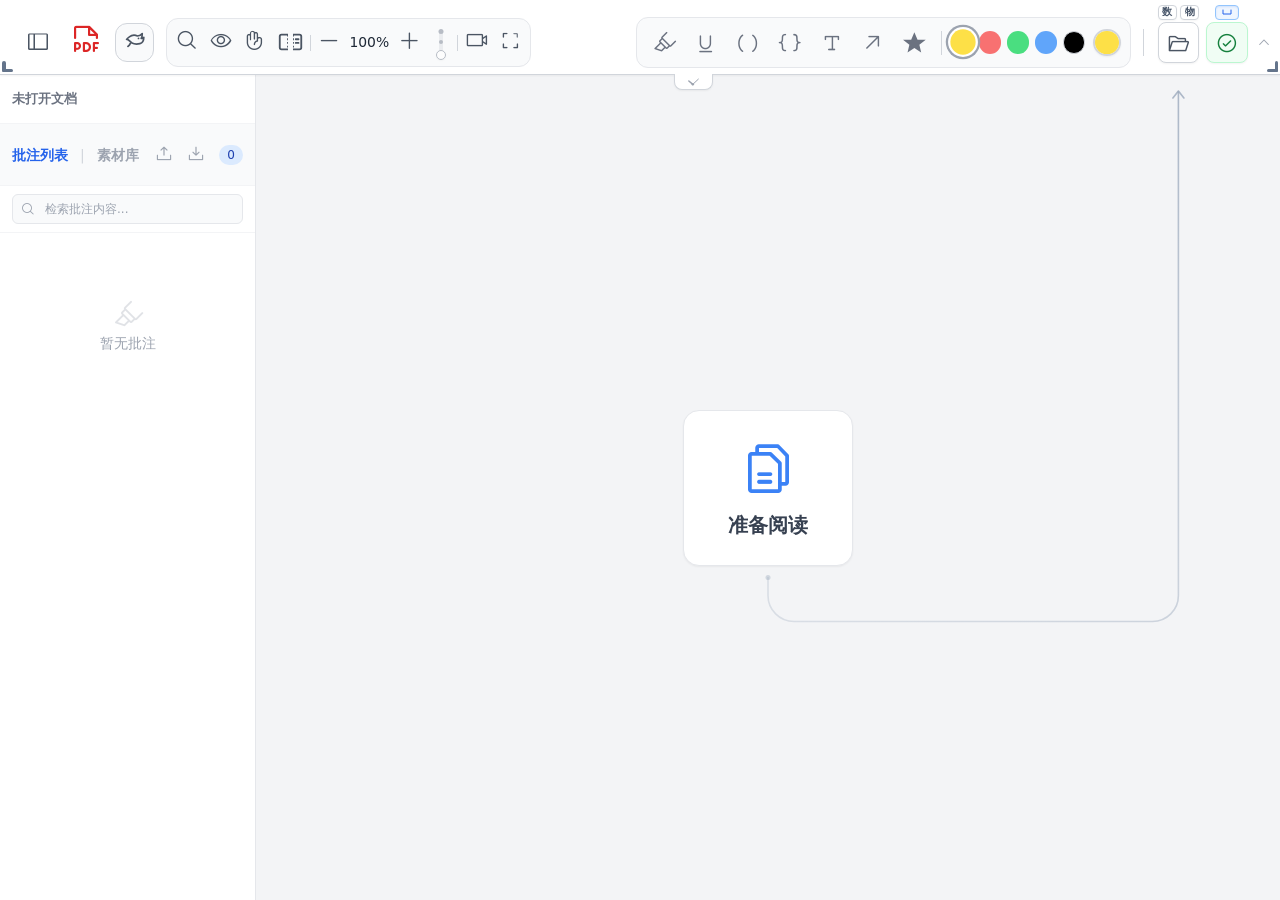
==== commit b74ce922: "feat: refine responsive toolbar, corner scale controls, Z/X/C shortcuts, welcome guide arrow, and mi" ====
--- a/static/index.html
+++ b/static/index.html
@@ -159,13 +159,13 @@
             <!-- 标注工具 -->
             <div id="toolbar-anno-group" class="flex items-center space-x-2 bg-gray-50 p-1.5 rounded-xl border border-gray-200">
                 <div class="flex space-x-1.5" id="tool-group">
-                    <button data-tool="highlight" class="tool-btn flex items-center justify-center w-10 h-10 rounded-lg hover:bg-white hover:text-yellow-600 hover:shadow-sm text-gray-500 transition-all border border-transparent" title="高亮">
+                    <button data-tool="highlight" class="tool-btn flex items-center justify-center w-10 h-10 rounded-lg hover:bg-white hover:text-yellow-600 hover:shadow-sm text-gray-500 transition-all border border-transparent" title="高亮 (Z)">
                         <i class="ph ph-highlighter text-[22px]"></i>
                     </button>
-                    <button data-tool="underline" class="tool-btn flex items-center justify-center w-10 h-10 rounded-lg hover:bg-white hover:text-red-600 hover:shadow-sm text-gray-500 transition-all border border-transparent" title="下划线">
+                    <button data-tool="underline" class="tool-btn flex items-center justify-center w-10 h-10 rounded-lg hover:bg-white hover:text-red-600 hover:shadow-sm text-gray-500 transition-all border border-transparent" title="下划线 (X)">
                         <i class="ph ph-text-underline text-[22px]"></i>
                     </button>
-                    <button data-tool="parenthesis" class="tool-btn flex items-center justify-center w-10 h-10 rounded-lg hover:bg-white hover:text-purple-600 hover:shadow-sm text-gray-500 transition-all border border-transparent" title="括号标注">
+                    <button data-tool="parenthesis" class="tool-btn flex items-center justify-center w-10 h-10 rounded-lg hover:bg-white hover:text-purple-600 hover:shadow-sm text-gray-500 transition-all border border-transparent" title="括号标注 (C)">
                         <i class="ph ph-brackets-round text-[22px]"></i>
                     </button>
                     <button data-tool="brace" class="tool-btn flex items-center justify-center w-10 h-10 rounded-lg hover:bg-white hover:text-orange-500 hover:shadow-sm text-gray-500 transition-all border border-transparent" title="大括号 (拖拽决定方向与伸展)">
@@ -340,6 +340,8 @@
         <button type="button" id="toggle-toolbar-btn" class="absolute right-1.5 top-1/2 -translate-y-1/2 w-5 h-7 rounded-md flex items-center justify-center text-gray-400 hover:text-gray-700 hover:bg-gray-100 transition-colors z-30 cursor-pointer" title="隐藏工具栏" aria-label="隐藏工具栏" aria-expanded="true">
             <i class="ph ph-caret-up text-[14px]"></i>
         </button>
+        <button type="button" id="toolbar-scale-down" class="toolbar-scale-bar toolbar-scale-down is-default" title="缩小工具栏按钮 (当前 100% · 默认 · 右键恢复默认)" aria-label="缩小工具栏按钮"></button>
+        <button type="button" id="toolbar-scale-up" class="toolbar-scale-bar toolbar-scale-up is-default" title="放大工具栏按钮 (当前 100% · 默认 · 右键恢复默认)" aria-label="放大工具栏按钮"></button>
     </header>
 
 
@@ -530,11 +532,22 @@
                 </div>
             </div>
             <div id="pages-container" class="flex flex-col items-center min-h-full pb-20"></div>
-            <div id="empty-state" class="absolute inset-0 flex flex-col items-center justify-center text-gray-400 pointer-events-none z-0">
-                <div class="bg-white p-8 rounded-2xl shadow-sm border border-gray-200 text-center">
-                    <i class="ph ph-files text-6xl mb-4 text-blue-500"></i>
-                    <h2 class="text-xl font-bold text-gray-700 mb-2">准备阅读</h2>
-                    <p class="text-sm text-gray-500">点击右上角“打开”按钮加载 PDF</p>
+            <div id="empty-state" class="absolute inset-0 flex flex-col items-center justify-center text-gray-400 pointer-events-none z-0 overflow-hidden">
+                <svg id="empty-state-guide-svg" class="empty-state-guide-svg" aria-hidden="true">
+                    <defs>
+                        <linearGradient id="empty-guide-grad" x1="0%" y1="100%" x2="100%" y2="0%">
+                            <stop offset="0%" stop-color="currentColor" stop-opacity="0.28" />
+                            <stop offset="55%" stop-color="currentColor" stop-opacity="0.48" />
+                            <stop offset="100%" stop-color="currentColor" stop-opacity="0.74" />
+                        </linearGradient>
+                    </defs>
+                    <circle id="empty-state-guide-dot" class="empty-state-guide-dot" r="2.5"></circle>
+                    <path id="empty-state-guide-path" class="empty-state-guide-path" fill="none"></path>
+                    <path id="empty-state-guide-arrow" class="empty-state-guide-arrow" fill="none"></path>
+                </svg>
+                <div id="empty-state-card" class="empty-state-card relative z-10 bg-white p-8 rounded-2xl shadow-sm border border-gray-200 text-center">
+                    <i class="ph ph-files text-6xl text-blue-500 block"></i>
+                    <h2 class="text-xl font-bold text-gray-700">准备阅读</h2>
                 </div>
             </div>
         </main>
--- a/static/css/style.css
+++ b/static/css/style.css
@@ -977,6 +977,60 @@
            DeepSeek 对话 (DeepSeek Chat) —— 浅色磨砂卡片，与词典面板/笔记弹窗同一套配色
            配色只用阅读器里已有的中性灰 + 蓝，不用品牌深蓝，避免和护眼模式打架
            ========================================================================= */
+        /* ---------- 顶栏 AI 对话入口按钮状态反馈（生成中克制呼吸闪烁 / 出错变红） ---------- */
+        @keyframes dsChatBtnBlink {
+            0%, 100% {
+                color: #2563eb;
+                background-color: #eff6ff;
+                border-color: #93c5fd;
+            }
+            50% {
+                color: #93c5fd;
+                background-color: #f9fafb;
+                border-color: #d1d5db;
+            }
+        }
+        @keyframes dsChatIconBlink {
+            0%, 100% { opacity: 1; }
+            50% { opacity: 0.35; }
+        }
+        body:not(.toolbar-collapsed) #deepseek-chat-btn.is-streaming {
+            color: #2563eb;
+            background-color: #eff6ff;
+            border-color: #93c5fd;
+            transition: none !important;
+            animation: dsChatBtnBlink 1.5s ease-in-out infinite;
+        }
+        body:not(.toolbar-collapsed) #deepseek-chat-btn.is-streaming > svg {
+            animation: dsChatIconBlink 1.5s ease-in-out infinite;
+        }
+        body.eye-protection-mode:not(.toolbar-collapsed) #deepseek-chat-btn.is-streaming {
+            color: #2563eb !important;
+            border-color: #93c5fd !important;
+        }
+        body:not(.toolbar-collapsed) #deepseek-chat-btn.is-error {
+            color: #dc2626 !important;
+            background-color: #fef2f2 !important;
+            border-color: #fca5a5 !important;
+            transition: none !important;
+            animation: none !important;
+        }
+        body:not(.toolbar-collapsed) #deepseek-chat-btn.is-error:hover {
+            color: #b91c1c !important;
+            background-color: #fee2e2 !important;
+            border-color: #f87171 !important;
+        }
+        body.eye-protection-mode:not(.toolbar-collapsed) #deepseek-chat-btn.is-error {
+            color: #dc2626 !important;
+            background-color: #f9ebe8 !important;
+            border-color: #eba8a8 !important;
+        }
+        body.eye-protection-mode:not(.toolbar-collapsed) #deepseek-chat-btn.is-error:hover {
+            color: #b91c1c !important;
+            background-color: #f5dfdb !important;
+            border-color: #e08b8b !important;
+        }
+
         .ds-chat-panel {
             position: fixed;
             z-index: 2044;               /* 小窗层级见 window-layers.js（点击哪个小窗就置顶），始终低于词典气泡 */
@@ -1975,7 +2029,7 @@
             border-color: #E6E2D6 !important;
         }
 /* 有界页面窗口：绝对定位允许保留选择/拖拽中的页面，而不创建全书占位节点。 */
-#pages-container.pdf-virtual-pages { display: block; position: relative; padding-bottom: 0; overflow-anchor: none; }
+#pages-container.pdf-virtual-pages { display: block; position: relative; min-height: 0; padding-bottom: 0; overflow-anchor: none; contain: style; }
 .pdf-virtual-pages > .page-wrapper { position: absolute; margin: 0; }
 .pdf-virtual-pages .link-layer { transform-origin: 0 0; }
 
@@ -6675,7 +6729,7 @@
    折叠为 12px 细条，最左侧保留侧边栏圆点按钮，其余保留内置 AI、批注工具与颜色选择原位线段条，悬停显色、按下即用
    ========================================================================= */
 #main-toolbar {
-    transition: height 0.18s ease, padding 0.18s ease;
+    transition: height 0.18s cubic-bezier(0.22, 1, 0.36, 1), padding 0.18s cubic-bezier(0.22, 1, 0.36, 1);
 }
 
 body.toolbar-collapsed #main-toolbar {
@@ -6703,7 +6757,7 @@
 }
 
 body.toolbar-collapsed #toolbar-left-group {
-    min-width: 38px !important;
+    min-width: calc(38px * var(--tb-scale, 1)) !important;
 }
 
 body.toolbar-collapsed #toolbar-left-group,
@@ -6754,12 +6808,12 @@
 }
 
 body.toolbar-collapsed #toggle-sidebar {
-    width: 38px !important;
+    width: calc(38px * var(--tb-scale, 1)) !important;
     flex-shrink: 0 !important;
 }
 
 body.toolbar-collapsed #deepseek-chat-btn {
-    width: 34px !important;
+    width: calc(34px * var(--tb-scale, 1)) !important;
 }
 
 body.toolbar-collapsed #custom-color-input {
@@ -6879,6 +6933,39 @@
 body.toolbar-collapsed .color-btn[data-color="#000000"]:hover::after { background-color: #000000 !important; }
 body.toolbar-collapsed #custom-color-wrapper:hover::after { background-color: var(--custom-color, #fde047) !important; }
 
+/* 折叠态 AI 对话横条状态反馈：回答中简洁呼吸闪烁，报错时横条变红 */
+@keyframes dsChatBarBlink {
+    0%, 100% {
+        background-color: #2563eb;
+        opacity: 1;
+    }
+    50% {
+        background-color: #93c5fd;
+        opacity: 0.32;
+    }
+}
+body.toolbar-collapsed #deepseek-chat-btn.is-streaming::after,
+body.toolbar-collapsed #deepseek-chat-btn.text-blue-600.is-streaming::after,
+body.eye-protection-mode.toolbar-collapsed #deepseek-chat-btn.is-streaming::after,
+body.eye-protection-mode.toolbar-collapsed #deepseek-chat-btn.text-blue-600.is-streaming::after {
+    background-color: #2563eb;
+    transition: none !important;
+    animation: dsChatBarBlink 1.5s ease-in-out infinite;
+}
+body.toolbar-collapsed #deepseek-chat-btn.is-error::after,
+body.toolbar-collapsed #deepseek-chat-btn.text-blue-600.is-error::after,
+body.eye-protection-mode.toolbar-collapsed #deepseek-chat-btn.is-error::after,
+body.eye-protection-mode.toolbar-collapsed #deepseek-chat-btn.text-blue-600.is-error::after {
+    background-color: #dc2626 !important;
+    transition: none !important;
+    animation: none !important;
+    opacity: 1;
+}
+body.toolbar-collapsed #deepseek-chat-btn.is-error:hover::after,
+body.eye-protection-mode.toolbar-collapsed #deepseek-chat-btn.is-error:hover::after {
+    background-color: #b91c1c !important;
+}
+
 /* 标记悬停下拉防断触透明桥接层 */
 body.toolbar-collapsed #marker-dropdown-wrapper > .absolute::before {
     content: '';
@@ -6908,5 +6995,595 @@
     transform: translateX(-50%) !important;
 }
 
-
-
+/* =========================================================================
+   思维导图并行分支一键合流优化（卡片操作栏快捷图标 + 面板置顶入口）
+   ========================================================================= */
+.mm-act-btn.mm-act-converge-fork {
+    color: #4f46e5;
+}
+
+.mm-act-btn.mm-act-converge-fork:hover {
+    background: #eef2ff;
+    color: #4338ca;
+}
+
+.mm-connect-secondary.mm-connect-fork-quick {
+    margin: 2px 0 8px;
+    background: #f5f7ff;
+    border-color: #c7d2fe;
+    color: #4338ca;
+    font-weight: 600;
+}
+
+.mm-connect-secondary.mm-connect-fork-quick:hover {
+    background: #eef2ff;
+    border-color: #818cf8;
+    color: #3730a3;
+}
+
+body.eye-protection-mode .mm-connect-secondary.mm-connect-fork-quick {
+    background: #f4efe6;
+    border-color: #d6cebe;
+    color: #374151;
+}
+
+body.eye-protection-mode .mm-connect-secondary.mm-connect-fork-quick:hover {
+    background: #ebe4d6;
+    border-color: #b8ae9b;
+}
+
+/* =========================================================================
+   启示页简约淡色引导箭头（指向右上角打开 PDF 按钮）
+   ========================================================================= */
+#empty-state-card {
+    padding: 28px 44px 26px;
+}
+
+#empty-state-card > i {
+    margin-bottom: 12px;
+}
+
+body.eye-protection-mode #empty-state-card {
+    background-color: #FAF7F2 !important;
+    border-color: #E6E2D6 !important;
+}
+
+.empty-state-guide-svg {
+    position: absolute;
+    inset: 0;
+    width: 100%;
+    height: 100%;
+    pointer-events: none;
+    overflow: visible;
+    color: #94a3b8;
+    opacity: 0;
+    transition: opacity 0.22s ease;
+    z-index: 1;
+}
+
+.empty-state-guide-path {
+    stroke: url(#empty-guide-grad);
+    stroke-width: 1.6;
+    stroke-linecap: round;
+    stroke-linejoin: round;
+}
+
+.empty-state-guide-arrow {
+    stroke: currentColor;
+    stroke-opacity: 0.74;
+    stroke-width: 1.65;
+    stroke-linecap: round;
+    stroke-linejoin: round;
+}
+
+.empty-state-guide-dot {
+    fill: currentColor;
+    fill-opacity: 0.36;
+}
+
+body.eye-protection-mode .empty-state-guide-svg {
+    color: #a89f91;
+}
+
+/* =========================================================================
+   顶部工具栏左贴齐、紧凑底边距、边角折角形缩放 (-/+) 与窄窗口自适应
+   ========================================================================= */
+#page-hud {
+    top: calc(var(--toolbar-height, 75px) + 12px);
+    transition: top 0.18s cubic-bezier(0.22, 1, 0.36, 1), opacity 0.3s ease;
+}
+
+#search-bar,
+#outline-panel,
+#time-panel {
+    max-width: calc(100% - 16px);
+}
+
+#outline-panel,
+#time-panel {
+    transition-property: opacity, transform, visibility;
+}
+
+#main-toolbar {
+    --tb-scale: 1.16;
+    height: var(--toolbar-expanded-h, calc(26px + 42px * var(--tb-scale, 1.16)));
+    min-height: 0;
+    padding: 17px 32px 6px 16px;
+}
+
+#main-toolbar #toolbar-left-group {
+    flex: 0 0 auto;
+    margin-right: calc(10px * var(--tb-scale, 1));
+    gap: calc(8px * var(--tb-scale, 1));
+}
+
+#main-toolbar #toolbar-right-group {
+    flex: 1 1 auto;
+    min-width: 0;
+    gap: calc(10px * var(--tb-scale, 1));
+}
+
+/* 统一以 gap 替代 Tailwind space-x，并将批注工具组自然推向右侧，使 AI 与视图控制组紧贴左侧 */
+#main-toolbar #toolbar-left-group > *,
+#main-toolbar #toolbar-right-group > :not(#toolbar-anno-group),
+#main-toolbar #toolbar-view-group > *,
+#main-toolbar #toolbar-anno-group > *,
+#main-toolbar #tool-group > *,
+#main-toolbar #color-group > *,
+#main-toolbar #toolbar-file-group > * {
+    margin-left: 0;
+}
+
+#main-toolbar #toolbar-anno-group {
+    margin-left: auto;
+    padding: calc(4px * var(--tb-scale, 1)) calc(6px * var(--tb-scale, 1));
+    gap: calc(6px * var(--tb-scale, 1));
+}
+
+#main-toolbar #toggle-sidebar {
+    width: calc(38px * var(--tb-scale, 1));
+    height: calc(38px * var(--tb-scale, 1));
+    padding: 0;
+    display: inline-flex;
+    align-items: center;
+    justify-content: center;
+    flex-shrink: 0;
+}
+
+#main-toolbar #toggle-sidebar > i {
+    font-size: calc(21px * var(--tb-scale, 1));
+}
+
+#main-toolbar #visibility-icon {
+    font-size: calc(30px * var(--tb-scale, 1));
+}
+
+#main-toolbar #deepseek-chat-btn {
+    width: calc(34px * var(--tb-scale, 1));
+    height: calc(34px * var(--tb-scale, 1));
+    padding: 0;
+    display: inline-flex;
+    align-items: center;
+    justify-content: center;
+    flex-shrink: 0;
+}
+
+#main-toolbar #deepseek-chat-btn > svg {
+    width: calc(19px * var(--tb-scale, 1));
+    height: calc(19px * var(--tb-scale, 1));
+}
+
+#main-toolbar #toolbar-view-group {
+    display: flex;
+    padding: calc(4px * var(--tb-scale, 1));
+    gap: calc(2px * var(--tb-scale, 1));
+    flex-shrink: 0;
+}
+
+#main-toolbar #toolbar-view-group > button,
+#main-toolbar #fullscreen-btn {
+    padding: calc(4px * var(--tb-scale, 1));
+}
+
+#main-toolbar #toolbar-view-group > button > i,
+#main-toolbar #fullscreen-btn > i {
+    font-size: calc(19px * var(--tb-scale, 1));
+}
+
+#main-toolbar #toolbar-view-group > div:has(> #mindmap-btn) {
+    width: calc(30px * var(--tb-scale, 1)) !important;
+    height: calc(30px * var(--tb-scale, 1)) !important;
+}
+
+#main-toolbar #mindmap-btn,
+#main-toolbar #sidecar-btn {
+    width: 50%;
+    height: 100%;
+}
+
+#main-toolbar #mindmap-btn > svg,
+#main-toolbar #sidecar-btn > svg {
+    width: calc(9.5px * var(--tb-scale, 1));
+    height: calc(19px * var(--tb-scale, 1));
+}
+
+#main-toolbar #zoom-level {
+    width: calc(38px * var(--tb-scale, 1));
+    font-size: calc(12px * var(--tb-scale, 1));
+}
+
+#main-toolbar #zoom-slider-wrapper {
+    width: calc(20px * var(--tb-scale, 1));
+    height: calc(28px * var(--tb-scale, 1));
+    margin-left: calc(2px * var(--tb-scale, 1));
+    margin-right: calc(2px * var(--tb-scale, 1));
+}
+
+#main-toolbar #zoom-slider-track {
+    height: calc(22px * var(--tb-scale, 1));
+}
+
+#main-toolbar #tool-group {
+    gap: calc(2px * var(--tb-scale, 1));
+}
+
+#main-toolbar #tool-group .tool-btn {
+    width: calc(34px * var(--tb-scale, 1));
+    height: calc(34px * var(--tb-scale, 1));
+    transition: background-color 0.14s ease, color 0.14s ease, border-color 0.14s ease, box-shadow 0.14s ease;
+}
+
+#main-toolbar #tool-group .tool-btn > i {
+    font-size: calc(20px * var(--tb-scale, 1));
+}
+
+#main-toolbar #tool-group .tool-btn > svg {
+    width: calc(20px * var(--tb-scale, 1));
+    height: calc(20px * var(--tb-scale, 1));
+}
+
+#main-toolbar #color-group {
+    gap: calc(5px * var(--tb-scale, 1));
+    padding-left: calc(2px * var(--tb-scale, 1));
+    padding-right: calc(2px * var(--tb-scale, 1));
+}
+
+#main-toolbar #color-group .color-btn {
+    width: calc(19px * var(--tb-scale, 1));
+    height: calc(19px * var(--tb-scale, 1));
+}
+
+#main-toolbar #custom-color-wrapper {
+    width: calc(24px * var(--tb-scale, 1));
+    height: calc(24px * var(--tb-scale, 1));
+    margin-left: calc(2px * var(--tb-scale, 1));
+    transition: box-shadow 0.14s ease;
+}
+
+#main-toolbar #toolbar-file-divider {
+    height: calc(24px * var(--tb-scale, 1));
+    margin-left: calc(2px * var(--tb-scale, 1));
+    margin-right: calc(2px * var(--tb-scale, 1));
+}
+
+#main-toolbar #toolbar-file-group {
+    gap: calc(6px * var(--tb-scale, 1));
+}
+
+#main-toolbar #open-btn,
+#main-toolbar #save-status-btn {
+    width: calc(36px * var(--tb-scale, 1));
+    height: calc(36px * var(--tb-scale, 1));
+}
+
+#main-toolbar #open-btn > i,
+#main-toolbar #save-status-btn > i {
+    font-size: calc(20px * var(--tb-scale, 1));
+}
+
+#main-toolbar #quick-folders-bar {
+    width: calc(36px * var(--tb-scale, 1));
+}
+
+#main-toolbar #toggle-toolbar-btn {
+    top: calc(17px + 22px * var(--tb-scale, 1));
+    transform: translateY(-50%);
+}
+
+body.toolbar-collapsed #main-toolbar #toggle-toolbar-btn {
+    top: 50% !important;
+    transform: translateY(-50%) !important;
+}
+
+/* 顶部工具栏底边左右最外侧边角折角形 -/+ 整体缩放按钮（默认尺寸呈深灰提示色，非默认尺寸呈浅灰） */
+#main-toolbar .toolbar-scale-bar {
+    position: absolute;
+    bottom: 0;
+    width: 18px;
+    height: 18px;
+    padding: 0;
+    border: none;
+    background: transparent !important;
+    cursor: pointer;
+    z-index: 35;
+    outline: none;
+}
+
+#main-toolbar .toolbar-scale-down {
+    left: 0;
+}
+
+#main-toolbar .toolbar-scale-up {
+    right: 0;
+}
+
+#main-toolbar .toolbar-scale-bar::before,
+#main-toolbar .toolbar-scale-bar::after {
+    content: '';
+    position: absolute;
+    bottom: 2px;
+    border-radius: 9999px;
+    background-color: #cbd5e1;
+    transition: background-color 0.14s ease, width 0.14s ease, height 0.14s ease, opacity 0.14s ease;
+    pointer-events: none;
+}
+
+/* 竖臂 (::before) 与横臂 (::after) 在底角交汇成圆润折角形 */
+#main-toolbar .toolbar-scale-bar::before {
+    width: 3.5px;
+    height: 11px;
+}
+
+#main-toolbar .toolbar-scale-bar::after {
+    width: 11px;
+    height: 3.5px;
+}
+
+#main-toolbar .toolbar-scale-down::before,
+#main-toolbar .toolbar-scale-down::after {
+    left: 2px;
+}
+
+#main-toolbar .toolbar-scale-up::before,
+#main-toolbar .toolbar-scale-up::after {
+    right: 2px;
+}
+
+/* 默认尺寸（当前基准 116%）：折角灰色变深以提示处于默认尺寸 */
+#main-toolbar .toolbar-scale-bar.is-default::before,
+#main-toolbar .toolbar-scale-bar.is-default::after {
+    background-color: #64748b;
+}
+
+#main-toolbar .toolbar-scale-bar:hover::before {
+    width: 4px;
+    height: 12px;
+    background-color: #94a3b8;
+}
+
+#main-toolbar .toolbar-scale-bar:hover::after {
+    width: 12px;
+    height: 4px;
+    background-color: #94a3b8;
+}
+
+#main-toolbar .toolbar-scale-bar.is-default:hover::before,
+#main-toolbar .toolbar-scale-bar.is-default:hover::after {
+    background-color: #334155;
+}
+
+#main-toolbar .toolbar-scale-bar.is-limit {
+    cursor: default;
+}
+
+#main-toolbar .toolbar-scale-bar.is-limit::before,
+#main-toolbar .toolbar-scale-bar.is-limit::after {
+    opacity: 0.32;
+}
+
+body.eye-protection-mode #main-toolbar .toolbar-scale-bar:hover {
+    background-color: transparent !important;
+}
+
+body.eye-protection-mode #main-toolbar .toolbar-scale-bar::before,
+body.eye-protection-mode #main-toolbar .toolbar-scale-bar::after {
+    background-color: #d6cfc2;
+}
+
+body.eye-protection-mode #main-toolbar .toolbar-scale-bar.is-default::before,
+body.eye-protection-mode #main-toolbar .toolbar-scale-bar.is-default::after {
+    background-color: #78716c;
+}
+
+body.eye-protection-mode #main-toolbar .toolbar-scale-bar:hover::before,
+body.eye-protection-mode #main-toolbar .toolbar-scale-bar:hover::after {
+    background-color: #a8a29e;
+}
+
+body.eye-protection-mode #main-toolbar .toolbar-scale-bar.is-default:hover::before,
+body.eye-protection-mode #main-toolbar .toolbar-scale-bar.is-default:hover::after {
+    background-color: #44403c;
+}
+
+body.toolbar-collapsed #main-toolbar .toolbar-scale-bar {
+    display: none !important;
+}
+
+/* 窄窗口或放大图标后的优雅双行布局（toolbar-wrap-2） */
+body:not(.toolbar-collapsed) #main-toolbar.toolbar-wrap-2 {
+    height: var(--toolbar-expanded-h, calc(37px + 78px * var(--tb-scale, 1.16)));
+    flex-wrap: wrap;
+    justify-content: flex-start;
+    align-items: center;
+    padding: 18px 32px 8px 12px;
+    row-gap: 6px;
+    column-gap: 8px;
+}
+
+body:not(.toolbar-collapsed) #main-toolbar.toolbar-wrap-2 #toolbar-right-group {
+    display: contents;
+}
+
+body:not(.toolbar-collapsed) #main-toolbar.toolbar-wrap-2 #toolbar-left-group {
+    order: 1;
+    margin-right: 0;
+    gap: calc(5px * var(--tb-scale, 1));
+}
+
+body:not(.toolbar-collapsed) #main-toolbar.toolbar-wrap-2 #deepseek-chat-btn {
+    order: 2;
+    flex: 0 0 auto;
+}
+
+body:not(.toolbar-collapsed) #main-toolbar.toolbar-wrap-2 #toolbar-view-group {
+    display: flex !important;
+    order: 3;
+    flex: 0 1 auto;
+    margin-left: 0;
+    margin-right: auto;
+    position: relative;
+    z-index: 25;
+}
+
+body:not(.toolbar-collapsed) #main-toolbar.toolbar-wrap-2 #toolbar-file-divider {
+    display: none;
+}
+
+body:not(.toolbar-collapsed) #main-toolbar.toolbar-wrap-2 #toolbar-file-group {
+    order: 4;
+    flex: 0 0 auto;
+    position: relative;
+    z-index: 30;
+}
+
+body:not(.toolbar-collapsed) #main-toolbar.toolbar-wrap-2 #save-dropdown-wrapper > .absolute {
+    left: auto;
+    right: 0;
+    transform: none;
+}
+
+body:not(.toolbar-collapsed) #main-toolbar.toolbar-wrap-2 #open-dropdown-wrapper > .absolute {
+    left: auto;
+    right: -8px;
+    transform: none;
+}
+
+body:not(.toolbar-collapsed) #main-toolbar.toolbar-wrap-2 #toolbar-anno-group {
+    order: 5;
+    flex: 1 0 100%;
+    margin-left: 0;
+    justify-content: center;
+    flex-wrap: wrap;
+    position: relative;
+    z-index: 15;
+    padding: calc(3px * var(--tb-scale, 1)) 8px;
+    row-gap: 4px;
+}
+
+body:not(.toolbar-collapsed) #main-toolbar.toolbar-wrap-2 #toggle-toolbar-btn {
+    top: calc(18px + 19px * var(--tb-scale, 1));
+    transform: translateY(-50%);
+}
+
+/* 窄屏折叠细条模式：收紧为单行 12px 细条，避免隐藏占位组把线段条挤出视野 */
+body.toolbar-collapsed #main-toolbar.toolbar-wrap-2 {
+    flex-wrap: nowrap !important;
+    justify-content: space-between !important;
+    padding-left: 12px !important;
+    padding-right: 26px !important;
+}
+
+body.toolbar-collapsed #main-toolbar.toolbar-wrap-2 #toolbar-left-group {
+    flex: 0 0 auto !important;
+    margin-right: 6px !important;
+}
+
+body.toolbar-collapsed #main-toolbar.toolbar-wrap-2 #toolbar-right-group {
+    display: flex !important;
+    flex: 1 1 auto !important;
+    min-width: 0 !important;
+    justify-content: center !important;
+    gap: 6px !important;
+}
+
+body.toolbar-collapsed #main-toolbar.toolbar-wrap-2 #toolbar-visibility-group,
+body.toolbar-collapsed #main-toolbar.toolbar-wrap-2 #toolbar-view-group,
+body.toolbar-collapsed #main-toolbar.toolbar-wrap-2 #toolbar-file-divider,
+body.toolbar-collapsed #main-toolbar.toolbar-wrap-2 #toolbar-file-group {
+    display: none !important;
+}
+
+body.toolbar-collapsed #main-toolbar.toolbar-wrap-2 #toolbar-anno-group {
+    flex: 0 1 auto !important;
+    flex-wrap: nowrap !important;
+    margin-left: 0 !important;
+    min-width: 0 !important;
+    padding: 0 !important;
+}
+
+body.toolbar-collapsed #main-toolbar.toolbar-wrap-2 #deepseek-chat-btn {
+    width: clamp(20px, 5vw, 34px) !important;
+    flex-shrink: 1 !important;
+}
+
+body.toolbar-collapsed #main-toolbar.toolbar-wrap-2 #tool-group .tool-btn {
+    width: clamp(18px, 5vw, 34px) !important;
+    flex-shrink: 1 !important;
+}
+
+body.toolbar-collapsed #main-toolbar.toolbar-wrap-2 #color-group .color-btn {
+    width: clamp(14px, 3.6vw, 19px) !important;
+    flex-shrink: 1 !important;
+}
+
+body.toolbar-collapsed #main-toolbar.toolbar-wrap-2 #custom-color-wrapper {
+    width: clamp(16px, 4vw, 24px) !important;
+    flex-shrink: 1 !important;
+}
+
+/* 超窄窗口三行布局（toolbar-wrap-3） */
+body:not(.toolbar-collapsed) #main-toolbar.toolbar-wrap-3 {
+    height: auto;
+}
+
+body:not(.toolbar-collapsed) #main-toolbar.toolbar-wrap-3 #toolbar-file-group {
+    order: 3;
+    margin-left: auto;
+}
+
+body:not(.toolbar-collapsed) #main-toolbar.toolbar-wrap-3 #toolbar-view-group {
+    order: 4;
+    flex: 1 0 100%;
+    justify-content: center;
+    flex-wrap: wrap;
+    row-gap: 4px;
+    margin-left: 0;
+    margin-right: 0;
+}
+
+body:not(.toolbar-collapsed) #main-toolbar.toolbar-wrap-3 #toolbar-anno-group {
+    order: 5;
+}
+
+body:not(.toolbar-collapsed) #main-toolbar.toolbar-wrap-3 #fullscreen-window-dropdown {
+    left: auto;
+    right: 0;
+    transform: none;
+}
+
+@media (max-width: 520px) {
+    body:not(.toolbar-collapsed) #main-toolbar.toolbar-wrap-3 #tool-group .tool-btn {
+        width: calc(30px * var(--tb-scale, 1));
+        height: calc(30px * var(--tb-scale, 1));
+    }
+
+    body:not(.toolbar-collapsed) #main-toolbar.toolbar-wrap-3 #color-group .color-btn {
+        width: calc(17px * var(--tb-scale, 1));
+        height: calc(17px * var(--tb-scale, 1));
+    }
+}
+
+
+
+
+
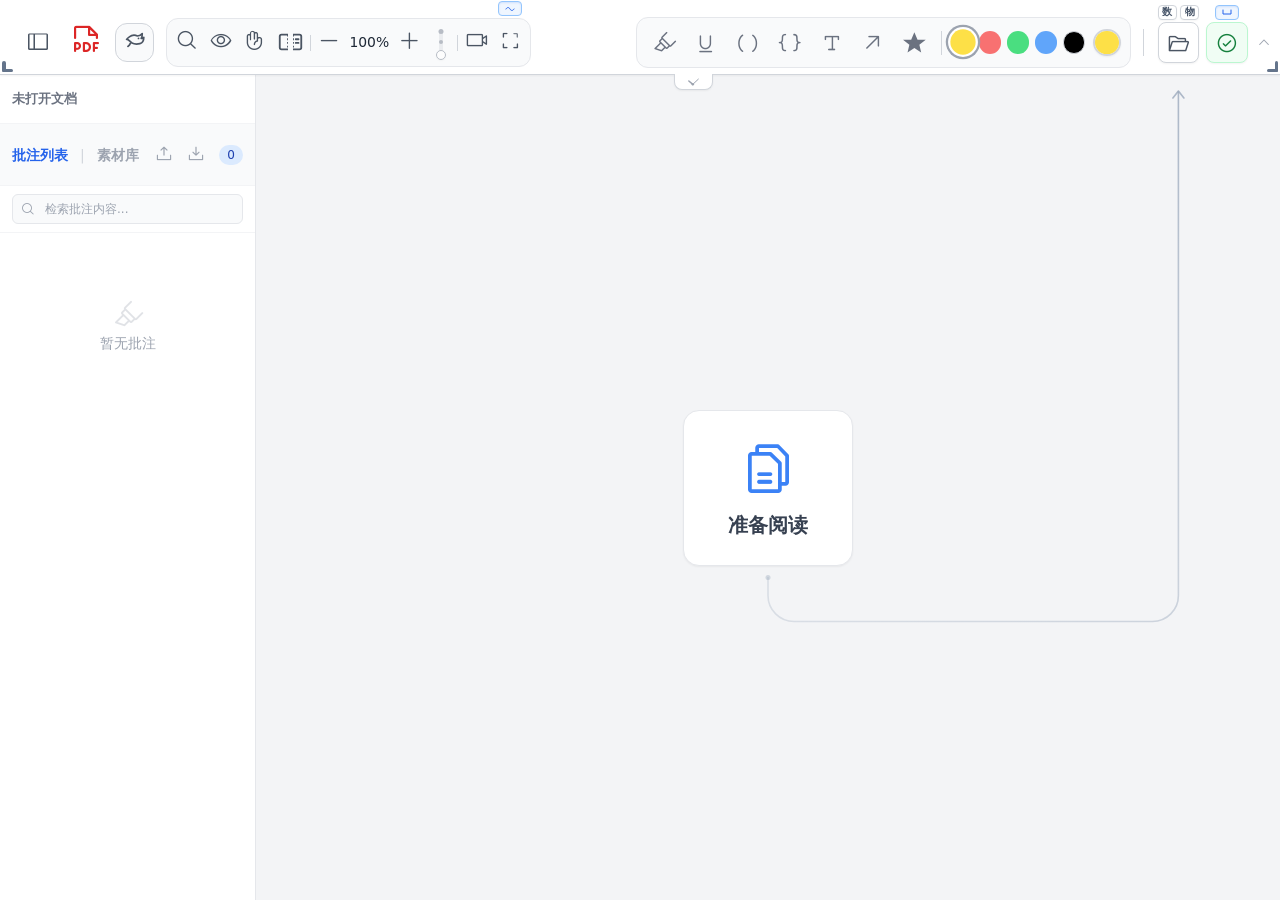
==== commit d6efda1f: "feat: add backquote fullscreen mode toggle above fullscreen button" ====
--- a/static/index.html
+++ b/static/index.html
@@ -141,15 +141,22 @@
                     <i class="ph ph-video-camera text-[20px]"></i>
                 </button>
 
-                <div class="relative group flex items-center" id="fullscreen-dropdown-wrapper">
-                    <button id="fullscreen-btn" class="p-1.5 hover:bg-white hover:shadow-sm rounded-lg text-gray-600 transition" title="全屏">
-                        <i class="ph ph-corners-out text-[20px]"></i>
-                    </button>
-                    <!-- 下拉菜单：全屏置顶打开其他桌面窗口，桥接防滑落 -->
-                    <div id="fullscreen-window-dropdown" class="fullscreen-window-dropdown absolute top-full left-1/2 -translate-x-1/2 pt-1.5 opacity-0 invisible group-hover:opacity-100 group-hover:visible transition-all z-50">
-                        <div id="fullscreen-window-card" class="fullscreen-window-card bg-white border border-gray-200 shadow-xl rounded-xl p-1.5 w-[210px]">
-                            <div id="fullscreen-window-list" class="max-h-[240px] overflow-y-auto custom-scrollbar space-y-0.5">
-                                <div class="fullscreen-window-empty px-2.5 py-2 text-center text-[11px] text-gray-400 select-none">暂无其他窗口</div>
+                <div class="relative flex items-center self-stretch" id="fullscreen-control-col">
+                    <!-- 悬在全屏按钮上方（视图控制条顶边留白处），与右侧空格保存按钮同高同设计，不占横向空间。 -->
+                    <button type="button" id="backquote-fullscreen-toggle" class="backquote-fullscreen-toggle absolute left-1/2 -translate-x-1/2 w-6 h-[15px] p-0 rounded border flex items-center justify-center transition-colors focus-visible:outline focus-visible:outline-2 focus-visible:outline-blue-500" aria-label="反引号全屏模式" aria-pressed="true" title="· 键：仅进入全屏；点击松开后在全屏下按 · 键可退出全屏">
+                        <svg class="w-3 h-3" viewBox="0 0 24 24" fill="none" stroke="currentColor" stroke-width="2" stroke-linecap="round" stroke-linejoin="round" aria-hidden="true"><path d="M4 12c2.2-4 5.8-4 8 0s5.8 4 8 0"/></svg>
+                    </button>
+
+                    <div class="relative group flex items-center" id="fullscreen-dropdown-wrapper">
+                        <button id="fullscreen-btn" class="p-1.5 hover:bg-white hover:shadow-sm rounded-lg text-gray-600 transition" title="全屏">
+                            <i class="ph ph-corners-out text-[20px]"></i>
+                        </button>
+                        <!-- 下拉菜单：全屏置顶打开其他桌面窗口，桥接防滑落 -->
+                        <div id="fullscreen-window-dropdown" class="fullscreen-window-dropdown absolute top-full left-1/2 -translate-x-1/2 pt-1.5 opacity-0 invisible group-hover:opacity-100 group-hover:visible transition-all z-50">
+                            <div id="fullscreen-window-card" class="fullscreen-window-card bg-white border border-gray-200 shadow-xl rounded-xl p-1.5 w-[210px]">
+                                <div id="fullscreen-window-list" class="max-h-[240px] overflow-y-auto custom-scrollbar space-y-0.5">
+                                    <div class="fullscreen-window-empty px-2.5 py-2 text-center text-[11px] text-gray-400 select-none">暂无其他窗口</div>
+                                </div>
                             </div>
                         </div>
                     </div>
@@ -437,64 +444,66 @@
  
         <!-- 🧠 思维导图面板（左侧空间，自适应宽度可拖动调整，支持多主链、自由分支与合并） -->
         <div id="mindmap-panel" class="hidden relative w-[400px] bg-white border-r border-gray-200 flex flex-col h-full z-20 shrink-0 select-none">
-            <!-- 导图顶部工具栏（与左侧边栏及浏览器窗口语言统一） -->
-            <div id="mindmap-toolbar" class="px-3.5 py-2.5 border-b border-gray-200/90 bg-gray-50/80 backdrop-blur-sm flex items-center justify-between gap-1.5 shrink-0 select-none">
+            <!-- 导图顶部工具栏（纯图标轻量化设计，与主阅读器顶栏及左侧边栏语言完全统一） -->
+            <div id="mindmap-toolbar" class="px-3 py-1.5 border-b border-gray-200 bg-white flex items-center justify-between gap-2 shrink-0 select-none">
                 <div class="mm-toolbar-brand flex items-center gap-1.5 shrink-0 min-w-0">
-                    <span class="mm-toolbar-title font-bold text-xs text-gray-700 tracking-tight flex items-center gap-1.5 shrink-0" title="思维导图">
-                        <i class="ph ph-tree-structure text-blue-500 text-sm"></i>
-                        <span class="mm-toolbar-title-text">思维导图</span>
+                    <span class="mm-toolbar-title flex items-center justify-center text-blue-600 shrink-0" title="思维导图">
+                        <i class="ph ph-tree-structure text-[15px]"></i>
                     </span>
                     <button type="button" id="mindmap-shortcut-btn" class="window-shortcut-btn mm-shortcut-btn" title="收起思维导图 (快捷键: T)" aria-label="收起思维导图 (T)">
                         <span class="ws-action">收起</span>
                         <kbd class="ws-key">T</kbd>
                     </button>
-                    <span id="mindmap-node-count" class="bg-blue-100 text-blue-700 border border-blue-200/60 text-[11px] font-semibold px-2 py-0.5 rounded-full tabular-nums shrink-0" title="节点总数">0</span>
-                    <span id="mindmap-selection-label" class="hidden text-[11px] text-gray-400 font-medium truncate shrink-0 ml-1"></span>
-                </div>
-                <!-- 导图多页签与 PDF 页码绑定栏（并入顶栏中间部分） -->
+                    <span id="mindmap-node-count" class="mm-node-count tabular-nums shrink-0" title="节点总数">0</span>
+                    <span id="mindmap-selection-label" class="hidden"></span>
+                </div>
+                <!-- 导图多页签与 PDF 页码绑定栏 -->
                 <div id="mindmap-pages-bar" class="mm-pages-bar select-none" role="tablist" aria-label="思维导图分页栏">
                     <div id="mindmap-pages-list" class="mm-pages-list custom-scrollbar"></div>
                     <div class="mm-pages-actions">
-                        <button id="mindmap-bind-page-btn" type="button" class="mm-page-action-btn" title="为当前导图页绑定 PDF 页码（点击设置 · 右键一键绑定当前阅读页）" aria-label="绑定当前导图页 PDF 页码">
+                        <button id="mindmap-bind-page-btn" type="button" class="mm-page-action-btn" title="导图页设置与关联页码（左键展开设置 · 右键绑定当前页）" aria-label="导图页设置与绑定页码">
                             <i class="ph ph-bookmark-simple"></i>
-                            <span id="mindmap-bind-page-text">绑页码</span>
-                        </button>
-                        <button id="mindmap-add-page-btn" type="button" class="mm-page-action-btn mm-page-add-btn" title="新增一页思维导图 (Alt+T)" aria-label="新增思维导图页">
+                            <span id="mindmap-bind-page-text"></span>
+                        </button>
+                        <button id="mindmap-add-page-btn" type="button" class="mm-page-action-btn mm-page-add-btn" title="新增思维导图页 (Alt+T · 右键新建并绑定当前页)" aria-label="新增思维导图页">
                             <i class="ph ph-plus"></i>
-                            <span>新页</span>
-                        </button>
-                    </div>
-                </div>
-                <div class="mm-toolbar-actions flex items-center gap-0.5 shrink-0">
-                    <!-- 独立缩放控制胶囊（与阅读器顶部视觉一致） -->
-                    <div class="mm-toolbar-zoom mm-zoom-pill">
-                        <button id="mindmap-zoom-out" type="button" title="缩小导图">
-                            <i class="ph ph-minus text-xs"></i>
-                        </button>
-                        <span id="mindmap-zoom-val" title="点击重置为 100%">100%</span>
-                        <button id="mindmap-zoom-in" type="button" title="放大导图">
-                            <i class="ph ph-plus text-xs"></i>
-                        </button>
-                    </div>
-                    <button id="mindmap-center-btn" type="button" class="mm-tool-btn hover:text-blue-600" title="居中视野 (单击居中，双击自适应全图 Ctrl+0)">
-                        <i class="ph ph-crosshair text-[15px]"></i>
-                    </button>
-                    <button id="mindmap-toggle-all-btn" type="button" class="mm-tool-btn hover:text-gray-700" title="折叠 / 展开所有分支">
-                        <i class="ph ph-arrows-in-line-vertical text-[15px]"></i>
-                    </button>
+                        </button>
+                    </div>
+                </div>
+                <div class="mm-toolbar-actions flex items-center gap-1 shrink-0">
+                    <div class="mm-view-group">
+                        <div class="mm-toolbar-zoom mm-zoom-pill">
+                            <button id="mindmap-zoom-out" type="button" title="缩小导图">
+                                <i class="ph ph-minus text-xs"></i>
+                            </button>
+                            <span id="mindmap-zoom-val" title="点击重置为 100%">100%</span>
+                            <button id="mindmap-zoom-in" type="button" title="放大导图">
+                                <i class="ph ph-plus text-xs"></i>
+                            </button>
+                        </div>
+                        <span class="mm-view-divider" aria-hidden="true"></span>
+                        <button id="mindmap-center-btn" type="button" class="mm-tool-btn" title="居中视野 (单击居中 · 双击自适应全图 Ctrl+0)">
+                            <i class="ph ph-crosshair text-[14px]"></i>
+                        </button>
+                        <button id="mindmap-toggle-all-btn" type="button" class="mm-tool-btn" title="折叠 / 展开所有子分支">
+                            <i class="ph ph-arrows-in-line-vertical text-[14px]"></i>
+                        </button>
+                    </div>
                     <button id="mindmap-close-btn" type="button" class="mm-tool-btn mm-tool-close" title="收起思维导图 (T)">
-                        <i class="ph ph-x text-[15px]"></i>
+                        <i class="ph ph-x text-[14px]"></i>
                     </button>
                 </div>
             </div>
             <!-- 导图主视图容器：独立自由平移与缩放，不影响 PDF -->
-            <div id="mindmap-viewport" class="flex-1 overflow-hidden relative select-none bg-[#fafbfe]">
+            <div id="mindmap-viewport" class="flex-1 overflow-hidden relative select-none">
                 <div id="mindmap-canvas" class="absolute will-change-transform" style="transform-origin: 0 0;">
                     <svg id="mindmap-svg-canvas" class="pointer-events-none absolute inset-0 overflow-visible" style="z-index: 1; width: 100%; height: 100%;"></svg>
                     <div id="mindmap-tree-root" class="relative z-10 w-auto"></div>
                 </div>
-                <div class="pointer-events-none select-none absolute bottom-2.5 left-3 z-10 text-[10px] text-gray-400/70 font-sans tracking-wide">
-                    Ctrl + 滚轮缩放 · 拖拽平移画布
+                <!-- 底部统一上下文操作坞：收敛全部节点、连线、标签、页码与视图操作，无悬停散落按钮与套娃弹窗 -->
+                <div id="mm-command-dock" class="mm-command-dock" role="toolbar" aria-label="思维导图操作台">
+                    <div id="mm-dock-tray" class="mm-dock-tray" hidden></div>
+                    <div id="mm-dock-bar" class="mm-dock-bar"></div>
                 </div>
             </div>
             <!-- 右侧拖拽调宽把手 -->
@@ -559,6 +568,7 @@
 
     <!-- 笔记弹窗 -->
     <div id="note-modal" class="hidden fixed z-50 bg-white rounded-lg shadow-xl border border-gray-200 note-popup flex flex-col ring-1 ring-black/5" style="resize: both; overflow: hidden; min-width: 260px; min-height: 200px;">
+        <div class="note-modal-resize-nw" title="拖动调整大小"></div>
         <div class="relative flex justify-between items-center px-3 py-1.5 border-b bg-gray-50 rounded-t-lg cursor-move select-none shrink-0" id="note-header">
             <span class="text-xs font-bold text-gray-500 uppercase flex items-center gap-1 min-w-0 truncate">
                 <i class="ph ph-note-pencil text-blue-500 shrink-0"></i> <span id="modal-title" class="truncate">笔记</span>
@@ -619,7 +629,7 @@
         <div class="bg-white rounded-xl shadow-2xl border border-gray-200/90 w-[360px] max-w-[92vw] overflow-hidden flex flex-col ring-1 ring-black/5" id="quick-folder-modal-card">
             <div class="flex justify-between items-center px-3.5 py-2.5 border-b border-gray-100 bg-gray-50/70 shrink-0 select-none">
                 <span class="text-xs font-semibold text-gray-700 flex items-center gap-1.5">
-                    <i class="ph ph-folder-gear text-blue-500 text-sm"></i>
+                    <i class="ph ph-folder-notch text-blue-500 text-sm"></i>
                     <span id="quick-folder-modal-title">快捷入口设置</span>
                 </span>
                 <button type="button" id="close-quick-folder-btn" class="text-gray-400 hover:text-gray-700 hover:bg-gray-100 rounded-md p-1 transition cursor-pointer" title="关闭">
--- a/static/css/style.css
+++ b/static/css/style.css
@@ -326,16 +326,17 @@
             background-color: rgba(255, 165, 0, 0.35);
             border-radius: 4px;
             box-shadow: 0 0 0 1.5px rgba(249, 115, 22, 0.8), 0 0 20px rgba(249, 115, 22, 0.5);
-            animation: searchPulse 2s infinite;
+            opacity: 0.88;
+            animation: searchPulse 0.9s ease-in-out 2;
             pointer-events: none;
             mix-blend-mode: multiply;
             z-index: 25;
             transform-origin: center;
         }
         @keyframes searchPulse {
-            0% { opacity: 0.6; transform: scale(1); }
+            0% { opacity: 0.65; transform: scale(1); }
             50% { opacity: 1; transform: scale(1.03); }
-            100% { opacity: 0.6; transform: scale(1); }
+            100% { opacity: 0.88; transform: scale(1); }
         }
 
         .vector-svg {
@@ -444,12 +445,17 @@
         .btn-saved { background-color: #f0fdf4; color: #15803d; border-color: #bbf7d0; }
         .btn-unsaved { background-color: #fefce8; color: #a16207; border-color: #fde047; }
 
-        .space-save-toggle { background-color: transparent; color: #9ca3af; border-color: #e5e7eb; }
-        .space-save-toggle[aria-pressed="true"] {
+        .space-save-toggle,
+        .backquote-fullscreen-toggle { background-color: transparent; color: #9ca3af; border-color: #e5e7eb; }
+        .space-save-toggle[aria-pressed="true"],
+        .backquote-fullscreen-toggle[aria-pressed="true"] {
             background-color: #eff6ff;
             color: #2563eb;
             border-color: #93c5fd;
             box-shadow: inset 0 1px 2px rgba(37, 99, 235, 0.15);
+        }
+        .backquote-fullscreen-toggle {
+            bottom: calc(100% + 4px * var(--tb-scale, 1) + 3px);
         }
         .color-btn.selected { transform: scale(1.15); box-shadow: 0 0 0 2px white, 0 0 0 4px #9ca3af; }
         .anno-color-swatch.selected,
@@ -530,6 +536,20 @@
             /* 进场动画 */
             animation: dictFadeIn 0.16s ease-out;
         }
+        .dict-resize-nw,
+        .dict-resize-se,
+        .note-modal-resize-nw {
+            position: absolute;
+            width: 14px;
+            height: 14px;
+            cursor: nwse-resize;
+            z-index: 60;
+            pointer-events: auto;
+        }
+        .dict-resize-nw,
+        .note-modal-resize-nw { top: 0; left: 0; }
+        .dict-resize-se { bottom: 0; right: 0; }
+        .dict-panel-body { flex: 1 1 auto; min-height: 0; }
         @keyframes dictFadeIn {
             from { opacity: 0; transform: translateY(6px) scale(0.98); }
             to { opacity: 1; transform: none; }
@@ -649,9 +669,7 @@
             height: 380px;
             display: flex;
             flex-direction: column;
-            background: rgba(24, 24, 27, 0.96);
-            backdrop-filter: blur(16px);
-            -webkit-backdrop-filter: blur(16px);
+            background: rgba(24, 24, 27, 0.985);
             border: 1px solid rgba(255, 255, 255, 0.09);
             border-radius: 12px;
             box-shadow: 0 24px 50px -12px rgba(0, 0, 0, 0.65), 0 0 0 1px rgba(255, 255, 255, 0.05);
@@ -694,7 +712,8 @@
         .video-panel.is-collapsed .video-overlay,
         .video-panel.is-collapsed .video-hud-badge,
         .video-panel.is-collapsed .video-crop-surface,
-        .video-panel.is-collapsed .video-resize-handle {
+        .video-panel.is-collapsed .video-resize-handle,
+        .video-panel.is-collapsed .video-resize-handle-nw {
             display: none !important;
         }
 
@@ -865,6 +884,7 @@
             border-radius: 0;
         }
         .video-panel:fullscreen .video-resize-handle,
+        .video-panel:fullscreen .video-resize-handle-nw,
         .video-panel:fullscreen #video-collapse-btn,
         .video-panel:fullscreen #video-collapse-dir-btn { display: none; }
         /* 放大时通过双击画面全屏，保留取消按钮和可拖动的原画预览。 */
@@ -952,7 +972,7 @@
             color: #a1a1aa;
         }
 
-        /* 右下角等比缩放手柄 */
+        /* 右下角与左上角等比缩放手柄 */
         .video-resize-handle {
             position: absolute;
             right: 0;
@@ -971,6 +991,16 @@
         }
         .video-resize-handle:hover {
             opacity: 1;
+        }
+        .video-resize-handle-nw {
+            position: absolute;
+            left: 0;
+            top: 0;
+            width: 16px;
+            height: 16px;
+            pointer-events: auto;
+            cursor: nwse-resize;
+            z-index: 15;
         }
 
         /* =========================================================================
@@ -1041,9 +1071,7 @@
             display: none;               /* 由 JS 切 flex */
             flex-direction: column;
             overflow: hidden;
-            background: rgba(255, 255, 255, 0.97);
-            backdrop-filter: blur(14px);
-            -webkit-backdrop-filter: blur(14px);
+            background: rgba(255, 255, 255, 0.99);
             border: 1px solid #e5e7eb;
             border-radius: 12px;
             box-shadow: 0 18px 44px -14px rgba(15, 23, 42, 0.32), 0 0 0 1px rgba(15, 23, 42, 0.03);
@@ -1858,6 +1886,16 @@
             transition: opacity 0.15s;
         }
         .ds-chat-resize-handle:hover { opacity: 1; }
+        .ds-chat-resize-handle-nw {
+            position: absolute;
+            left: 0;
+            top: 0;
+            width: 16px;
+            height: 16px;
+            cursor: nwse-resize;
+            z-index: 15;
+            pointer-events: auto;
+        }
 
         /* 一次性提示（图片格式/大小不合规等） */
         .ds-chat-flash {
@@ -2143,9 +2181,7 @@
     display: flex;
     flex-direction: column;
     box-sizing: border-box;
-    background: rgba(255, 255, 255, 0.98);
-    backdrop-filter: blur(14px);
-    -webkit-backdrop-filter: blur(14px);
+    background: rgba(255, 255, 255, 0.99);
     border: 1px solid rgba(226, 232, 240, 0.9);
     border-radius: 14px;
     box-shadow: 0 20px 48px -12px rgba(15, 23, 42, 0.25), 0 0 0 1px rgba(15, 23, 42, 0.04);
@@ -3311,9 +3347,7 @@
     display: flex;
     flex-direction: column;
     box-sizing: border-box;
-    background: rgba(255, 255, 255, 0.98);
-    backdrop-filter: blur(16px);
-    -webkit-backdrop-filter: blur(16px);
+    background: rgba(255, 255, 255, 0.99);
     border: 1px solid rgba(226, 232, 240, 0.95);
     border-radius: 14px;
     box-shadow: 0 20px 48px -12px rgba(15, 23, 42, 0.22), 0 0 0 1px rgba(15, 23, 42, 0.04);
@@ -3711,6 +3745,8 @@
 }
 .cp-page-card {
     position: relative;
+    width: var(--cp-page-w, 595px);
+    height: var(--cp-page-h, 842px);
     background: #ffffff;
     border-radius: 4px;
     box-shadow: 0 4px 16px -2px rgba(15, 23, 42, 0.12), 0 0 0 1px rgba(15, 23, 42, 0.05);
@@ -3974,10 +4010,10 @@
 .cp-resize-edge[data-edge="s"]  { bottom: 0; left: 0; right: 0; height: 5px; cursor: ns-resize; }
 .cp-resize-edge[data-edge="e"]  { top: 0; bottom: 0; right: 0; width: 5px; cursor: ew-resize; }
 .cp-resize-edge[data-edge="w"]  { top: 0; bottom: 0; left: 0; width: 5px; cursor: ew-resize; }
-.cp-resize-edge[data-edge="ne"] { top: 0; right: 0; width: 10px; height: 10px; cursor: nesw-resize; }
-.cp-resize-edge[data-edge="nw"] { top: 0; left: 0; width: 10px; height: 10px; cursor: nwse-resize; }
-.cp-resize-edge[data-edge="se"] { bottom: 0; right: 0; width: 10px; height: 10px; cursor: nwse-resize; }
-.cp-resize-edge[data-edge="sw"] { bottom: 0; left: 0; width: 10px; height: 10px; cursor: nesw-resize; }
+.cp-resize-edge[data-edge="ne"] { top: 0; right: 0; width: 14px; height: 14px; cursor: nesw-resize; }
+.cp-resize-edge[data-edge="nw"] { top: 0; left: 0; width: 14px; height: 14px; cursor: nwse-resize; }
+.cp-resize-edge[data-edge="se"] { bottom: 0; right: 0; width: 14px; height: 14px; cursor: nwse-resize; }
+.cp-resize-edge[data-edge="sw"] { bottom: 0; left: 0; width: 14px; height: 14px; cursor: nesw-resize; }
 
 .cp-resize-grip {
     position: absolute;
@@ -4095,19 +4131,30 @@
     flex-shrink: 0;
     flex-wrap: nowrap;
     overflow: hidden;
-    border-bottom: 1px solid #e2e8f0;
-    background: #f8fafc;
-    min-height: 42px;
-}
-
-#mindmap-node-count {
-    font-size: 11px;
+    border-bottom: 1px solid #e5e7eb;
+    background: #ffffff;
+    min-height: 40px;
+}
+
+.mm-node-count {
+    display: inline-flex;
+    align-items: center;
+    justify-content: center;
+    height: 18px;
+    padding: 0 6px;
+    border-radius: 9999px;
+    background: #f1f5f9;
+    border: 1px solid #e2e8f0;
+    color: #64748b;
+    font-size: 10.5px;
+    font-weight: 600;
     font-variant-numeric: tabular-nums;
+    line-height: 1;
 }
 
 #mindmap-selection-label {
     font-size: 11px;
-    color: #3b82f6;
+    color: #2563eb;
     background: #eff6ff;
     border: 1px solid #dbeafe;
     padding: 1px 7px;
@@ -4120,21 +4167,41 @@
     color: #2563eb;
 }
 
-/* 工具栏图标按钮：统一 24px 触控尺寸，轻量悬停底色 */
+/* 右侧视图控制胶囊（与主阅读器顶部 #toolbar-view-group 语言完全统一） */
+.mm-view-group {
+    display: inline-flex;
+    align-items: center;
+    gap: 1px;
+    padding: 2px;
+    background: #f8fafc;
+    border: 1px solid #e2e8f0;
+    border-radius: 8px;
+    flex-shrink: 0;
+}
+
+.mm-view-divider {
+    width: 1px;
+    height: 13px;
+    background: #e2e8f0;
+    margin: 0 2px;
+    flex-shrink: 0;
+}
+
 .mm-tool-btn {
     display: inline-flex;
     align-items: center;
     justify-content: center;
-    width: 24px;
-    height: 24px;
+    width: 22px;
+    height: 22px;
     border-radius: 6px;
     color: #64748b;
-    font-size: 15px;
-    transition: background-color 0.14s ease, color 0.14s ease;
+    font-size: 14px;
+    transition: background-color 0.14s ease, color 0.14s ease, box-shadow 0.14s ease;
 }
 
 .mm-tool-btn:hover {
     background: #ffffff;
+    color: #1e293b;
     box-shadow: 0 1px 2px rgba(15, 23, 42, 0.06);
 }
 
@@ -4155,24 +4222,26 @@
 }
 
 .mm-tool-btn.mm-tool-close {
+    width: 24px;
+    height: 24px;
     color: #94a3b8;
-    margin-left: 2px;
+    margin-left: 1px;
 }
 
 .mm-tool-btn.mm-tool-close:hover {
     background: #fef2f2;
-    color: #ef4444;
-}
-
-/* 缩放胶囊 */
+    color: #dc2626;
+    box-shadow: none;
+}
+
+/* 缩放控制（嵌入 .mm-view-group 胶囊内部，消除双重外框杂乱感） */
 .mm-zoom-pill {
     display: inline-flex;
     align-items: center;
-    height: 24px;
-    margin: 0 2px;
-    padding: 0 1px;
-    background: #ffffff;
-    border: 1px solid #e2e8f0;
+    height: 22px;
+    padding: 0;
+    background: transparent;
+    border: none;
     border-radius: 6px;
     color: #475569;
 }
@@ -4181,88 +4250,37 @@
     display: inline-flex;
     align-items: center;
     justify-content: center;
-    width: 18px;
-    height: 18px;
-    border-radius: 4px;
+    width: 20px;
+    height: 20px;
+    border-radius: 5px;
     font-size: 11px;
     color: #64748b;
     transition: background-color 0.14s ease, color 0.14s ease;
 }
 
 .mm-zoom-pill button:hover {
-    background: #f1f5f9;
+    background: #ffffff;
     color: #0f172a;
+    box-shadow: 0 1px 2px rgba(15, 23, 42, 0.05);
 }
 
 #mindmap-zoom-val {
-    min-width: 32px;
+    min-width: 33px;
     text-align: center;
     font-size: 10.5px;
+    font-weight: 500;
     font-family: ui-monospace, SFMono-Regular, Menlo, Monaco, Consolas, monospace;
     cursor: pointer;
     user-select: none;
+    color: #475569;
 }
 
 #mindmap-zoom-val:hover {
     color: #2563eb;
 }
 
-/* 窄面板（<=368px）自动折行，保证 280px 最小宽度下全部按钮完整可达。 */
-@container (max-width: 368px) {
-    #mindmap-toolbar {
-        flex-wrap: wrap;
-        row-gap: 4px;
-        padding-left: 8px;
-        padding-right: 8px;
-        gap: 4px;
-    }
-    #mindmap-toolbar .mm-toolbar-brand,
-    #mindmap-toolbar .mm-toolbar-title {
-        gap: 4px;
-    }
-    #mindmap-toolbar .mm-toolbar-brand {
-        flex: 0 0 auto;
-    }
-    #mindmap-pages-bar {
-        flex: 1 1 0%;
-        min-width: 0;
-        padding: 0;
-    }
-    #mindmap-node-count {
-        padding: 1px 5px;
-    }
-    #mindmap-toolbar .mm-toolbar-actions {
-        flex: 1 0 100%;
-        justify-content: space-between;
-        gap: 2px;
-    }
-    #mindmap-toolbar .mm-toolbar-actions > button:not([hidden]) {
-        width: 24px;
-        height: 24px;
-        padding: 0;
-        display: inline-flex;
-        align-items: center;
-        justify-content: center;
-    }
-    #mindmap-toolbar .mm-toolbar-divider {
-        margin: 0 1px;
-    }
-    #mindmap-toolbar .mm-toolbar-zoom {
-        padding: 1px;
-    }
-    #mindmap-toolbar .mm-toolbar-zoom button {
-        width: 18px;
-        height: 18px;
-    }
-    #mindmap-zoom-val {
-        min-width: 30px;
-        padding: 0 2px;
-        font-size: 10.5px;
-    }
-}
-
 /* ==========================================
-   思维导图多页签与 PDF 页码绑定栏（并入 #mindmap-toolbar 中间区域）
+   思维导图多页签与 PDF 页码绑定栏
    ========================================== */
 #mindmap-pages-bar {
     display: flex;
@@ -4279,9 +4297,10 @@
 }
 
 .mm-pages-list {
-    display: flex;
-    align-items: center;
-    gap: 4px;
+    position: relative;
+    display: flex;
+    align-items: center;
+    gap: 3px;
     flex: 1 1 0%;
     min-width: 0;
     overflow-x: auto;
@@ -4297,25 +4316,24 @@
 .mm-page-tab {
     display: inline-flex;
     align-items: center;
-    gap: 4px;
+    gap: 3.5px;
     height: 24px;
     padding: 0 7px;
     border-radius: 6px;
     font-size: 11px;
     font-weight: 500;
-    color: #475569;
-    background: #ffffff;
+    color: #64748b;
+    background: #f8fafc;
     border: 1px solid #e2e8f0;
     cursor: pointer;
     flex-shrink: 0;
-    max-width: 170px;
-    transition: background-color 0.14s ease, border-color 0.14s ease, color 0.14s ease, box-shadow 0.14s ease;
+    transition: background-color 0.14s ease, border-color 0.14s ease, color 0.14s ease;
 }
 
 .mm-page-tab:hover {
     background: #f1f5f9;
     border-color: #cbd5e1;
-    color: #0f172a;
+    color: #1e293b;
 }
 
 .mm-page-tab.is-active {
@@ -4323,7 +4341,6 @@
     border-color: #93c5fd;
     color: #1d4ed8;
     font-weight: 600;
-    box-shadow: 0 1px 2px rgba(37, 99, 235, 0.08);
 }
 
 .mm-page-tab.is-reading-page:not(.is-active) {
@@ -4332,7 +4349,7 @@
 }
 
 .mm-page-tab-title {
-    max-width: 84px;
+    max-width: 82px;
     overflow: hidden;
     text-overflow: ellipsis;
     white-space: nowrap;
@@ -4379,7 +4396,7 @@
 .mm-pages-actions {
     display: inline-flex;
     align-items: center;
-    gap: 3px;
+    gap: 2px;
     flex-shrink: 0;
     margin-left: auto;
 }
@@ -4389,17 +4406,27 @@
     align-items: center;
     justify-content: center;
     gap: 3px;
+    min-width: 24px;
     height: 24px;
-    padding: 0 6px;
+    padding: 0 5px;
     border-radius: 6px;
     font-size: 11px;
     font-weight: 500;
-    color: #475569;
-    background: #ffffff;
+    color: #64748b;
+    background: #f8fafc;
     border: 1px solid #e2e8f0;
     cursor: pointer;
     white-space: nowrap;
     transition: background-color 0.14s ease, border-color 0.14s ease, color 0.14s ease;
+}
+
+.mm-page-action-btn:not(.is-bound) {
+    width: 24px;
+    padding: 0;
+}
+
+.mm-page-action-btn:not(.is-bound) #mindmap-bind-page-text:empty {
+    display: none;
 }
 
 .mm-page-action-btn:hover {
@@ -4422,51 +4449,65 @@
 }
 
 .mm-page-action-btn.mm-page-add-btn {
-    color: #2563eb;
-    border-color: #dbeafe;
-    background: #f8fbff;
+    width: 24px;
+    padding: 0;
+    color: #64748b;
 }
 
 .mm-page-action-btn.mm-page-add-btn:hover {
     background: #eff6ff;
     border-color: #93c5fd;
-}
-
-/* 中等宽度（<=540px）精简标题与操作按钮文案，保证单栏左中右紧凑对齐 */
-@container (max-width: 540px) {
+    color: #2563eb;
+}
+
+/* 中窄面板响应式适配 */
+@container (max-width: 480px) {
     #mindmap-toolbar {
         padding-left: 8px;
         padding-right: 8px;
         gap: 4px;
     }
-    #mindmap-toolbar .mm-toolbar-title-text {
+    .mm-shortcut-btn .ws-action {
         display: none;
-    }
-    .mm-page-action-btn:not(.is-bound) #mindmap-bind-page-text,
-    #mindmap-add-page-btn span {
-        display: none;
-    }
-    .mm-page-action-btn:not(.is-bound),
-    #mindmap-add-page-btn {
-        width: 24px;
-        padding: 0;
     }
     .mm-page-tab {
         padding: 0 6px;
-        max-width: 135px;
+        max-width: 132px;
     }
     .mm-page-tab-title {
         max-width: 64px;
     }
 }
 
-@container (max-width: 440px) {
+/* 超窄面板（<=368px）自动折行，保证 280px 最小宽度下全部按钮无裁切重叠 */
+@container (max-width: 368px) {
+    #mindmap-toolbar {
+        flex-wrap: wrap;
+        row-gap: 4px;
+        padding: 5px 8px;
+        gap: 4px;
+    }
+    #mindmap-toolbar .mm-toolbar-brand {
+        flex: 0 0 auto;
+        gap: 4px;
+    }
     #mindmap-pages-bar {
         flex: 1 1 0%;
         min-width: 0;
-        overflow: hidden;
         padding: 0;
     }
+    .mm-node-count {
+        padding: 0 5px;
+    }
+    #mindmap-toolbar .mm-toolbar-actions {
+        flex: 1 0 100%;
+        justify-content: flex-end;
+        gap: 4px;
+    }
+    #mindmap-zoom-val {
+        min-width: 30px;
+        padding: 0 2px;
+    }
 }
 
 body.eye-protection-mode #mindmap-pages-bar {
@@ -4475,14 +4516,14 @@
 
 body.eye-protection-mode .mm-page-tab,
 body.eye-protection-mode .mm-page-action-btn {
-    background: #F5F2E9;
-    border-color: #DCD8C8;
-    color: #4A4842;
+    background: #F4EFE6;
+    border-color: #E6E2D6;
+    color: #57534E;
 }
 
 body.eye-protection-mode .mm-page-tab:hover,
 body.eye-protection-mode .mm-page-action-btn:hover {
-    background: #EAE6DB;
+    background: #ECE5D8;
     color: #1d4ed8;
 }
 
@@ -4492,13 +4533,13 @@
     color: #1d4ed8;
 }
 
-/* 空导图引导：仅有一个根节点时，在根节点下方给出最常用的三个入口 */
+/* 空导图轻提示：仅单根节点时安静提示核心方式 */
 .mm-empty-guide {
-    margin-top: 6px;
+    margin-top: 4px;
     width: 224px;
     display: flex;
     flex-direction: column;
-    gap: 6px;
+    gap: 5px;
     color: #94a3b8;
     font-size: 11px;
     line-height: 1.5;
@@ -4519,7 +4560,7 @@
 .mm-empty-guide kbd {
     display: inline-flex;
     justify-content: center;
-    min-width: 48px;
+    min-width: 44px;
     padding: 0 5px;
     border: 1px solid #e2e8f0;
     border-bottom-width: 2px;
@@ -4803,35 +4844,14 @@
     box-sizing: border-box;
 }
 
-/* 连续悬浮桥接层：无缝覆盖卡片与上方操作栏、下方/右侧快捷添加按钮之间的空隙，防止鼠标滑动丢焦
-   注意：桥接层必须位于卡片“下方”(z-index 1 < 卡片 2)，绝不遮挡卡片点击 */
-.mm-card-wrapper::after {
-    content: '';
-    position: absolute;
-    top: -14px;
-    left: -12px;
-    right: -16px;
-    bottom: -15px;
-    pointer-events: none;
-    z-index: 1;
-}
-
-.mm-card-wrapper.has-children::after {
-    bottom: -15px;
-}
-
-.mm-card-wrapper:hover::after {
-    pointer-events: auto;
-}
-
-/* 节点卡片本体 (与阅读器侧边栏、笔记卡片、HUD 统一的设计语言) */
+/* 节点卡片本体 (纯粹静谧，与阅读器侧边栏、笔记卡片、HUD 完全统一的设计语言) */
 .mm-card {
     background: #ffffff;
-    border: 1px solid #e2e8f0;
-    border-radius: 9px;
+    border: 1px solid #e5e7eb;
+    border-radius: 8px;
     padding: 8px 12px;
-    box-shadow: 0 1px 2px rgba(15, 23, 42, 0.035);
-    transition: border-color 0.16s ease, box-shadow 0.16s ease, background-color 0.16s ease, transform 0.16s ease;
+    box-shadow: 0 1px 2px rgba(15, 23, 42, 0.03);
+    transition: border-color 0.15s ease, box-shadow 0.15s ease, background-color 0.15s ease;
     cursor: pointer;
     position: relative;
     z-index: 2;
@@ -4843,18 +4863,18 @@
 
 .mm-card:hover {
     border-color: #93c5fd;
-    box-shadow: 0 6px 16px -4px rgba(37, 99, 235, 0.11), 0 2px 6px -1px rgba(15, 23, 42, 0.04);
+    box-shadow: 0 4px 12px -3px rgba(15, 23, 42, 0.06);
 }
 
 .mm-card.selected {
-    border-color: var(--mm-chain-color, #3b82f6) !important;
-    box-shadow: 0 0 0 2px rgba(59, 130, 246, 0.18), 0 6px 16px -4px rgba(37, 99, 235, 0.14) !important;
+    border-color: var(--mm-chain-color, #2563eb) !important;
+    box-shadow: 0 0 0 2px rgba(37, 99, 235, 0.15), 0 4px 12px -3px rgba(37, 99, 235, 0.09) !important;
 }
 
 .mm-card.selected.is-multi-selected {
-    border-color: #6366f1 !important;
-    box-shadow: 0 0 0 2.5px rgba(99, 102, 241, 0.28), 0 6px 16px -4px rgba(79, 70, 229, 0.18) !important;
-    background-color: #faf5ff;
+    border-color: #2563eb !important;
+    box-shadow: 0 0 0 2px rgba(37, 99, 235, 0.24), 0 4px 12px -3px rgba(37, 99, 235, 0.12) !important;
+    background-color: #f8fbff;
 }
 
 .mm-card.is-editing {
@@ -4869,23 +4889,24 @@
 }
 
 .mm-card.drag-over-top {
-    box-shadow: 0 -3px 0 0 #2563eb, 0 4px 12px rgba(37, 99, 235, 0.12) !important;
+    box-shadow: 0 -3px 0 0 #2563eb, 0 4px 12px rgba(37, 99, 235, 0.10) !important;
 }
 
 .mm-card.drag-over-bottom {
-    box-shadow: 0 3px 0 0 #2563eb, 0 4px 12px rgba(37, 99, 235, 0.12) !important;
+    box-shadow: 0 3px 0 0 #2563eb, 0 4px 12px rgba(37, 99, 235, 0.10) !important;
 }
 
 .mm-card.drag-over-child {
     border-color: #2563eb !important;
     background-color: #eff6ff !important;
-    box-shadow: 0 0 0 2px rgba(37, 99, 235, 0.25) !important;
+    box-shadow: 0 0 0 2px rgba(37, 99, 235, 0.22) !important;
 }
 
 .mm-card.drag-over-merge,
 .mm-card.mm-merge-target {
-    border-color: #818cf8;
-    box-shadow: 0 0 0 3px #e0e7ff;
+    border-color: #2563eb !important;
+    background-color: #eff6ff !important;
+    box-shadow: 0 0 0 2.5px rgba(37, 99, 235, 0.20) !important;
 }
 
 .mm-card[data-drop-hint]::before {
@@ -4903,55 +4924,46 @@
     pointer-events: none;
 }
 
-/* 交互式合并模式与挂载切换模式下的源节点与候选目标节点高亮 */
-.mm-card.mm-merge-source {
-    border-color: #4f46e5 !important;
-    box-shadow: 0 0 0 2.5px rgba(99, 102, 241, 0.3), 0 4px 14px rgba(79, 70, 229, 0.18) !important;
-}
-
+/* 交互式连线模式与挂载切换模式下的源节点与候选目标节点高亮 */
+.mm-card.mm-merge-source,
 .mm-card.mm-reparent-source {
-    border-color: #7c3aed !important;
-    box-shadow: 0 0 0 2.5px rgba(124, 58, 237, 0.28), 0 4px 14px rgba(124, 58, 237, 0.16) !important;
+    border-color: #2563eb !important;
+    box-shadow: 0 0 0 2px rgba(37, 99, 235, 0.26), 0 4px 12px rgba(37, 99, 235, 0.12) !important;
 }
 
 .mm-card.mm-reparent-target {
     border-color: #2563eb !important;
     background-color: #eff6ff !important;
-    box-shadow: 0 0 0 3px #dbeafe !important;
-}
-
-#mindmap-viewport.is-merging-mode .mm-card:not(.mm-merge-source):hover {
-    border-color: #4f46e5 !important;
-    background-color: #f5f3ff;
-    box-shadow: 0 0 0 2px rgba(99, 102, 241, 0.28), 0 6px 16px -2px rgba(79, 70, 229, 0.18) !important;
-}
-
+    box-shadow: 0 0 0 2.5px #bfdbfe !important;
+}
+
+#mindmap-viewport.is-merging-mode .mm-card:not(.mm-merge-source):hover,
 #mindmap-viewport.is-reparenting-mode .mm-card:not(.mm-reparent-source):hover {
     border-color: #2563eb !important;
     background-color: #eff6ff;
-    box-shadow: 0 0 0 2px rgba(37, 99, 235, 0.26), 0 6px 16px -2px rgba(37, 99, 235, 0.16) !important;
-}
-
-/* 根节点专属视觉层级 (主链顶栏展牌) */
+    box-shadow: 0 0 0 2px rgba(37, 99, 235, 0.22), 0 4px 12px -2px rgba(37, 99, 235, 0.12) !important;
+}
+
+/* 根节点专属视觉层级 (与左侧边栏激活条同源的简洁左饰线卡片) */
 .mm-card.mm-root-card {
-    background: linear-gradient(180deg, #ffffff 0%, #f8fafc 100%);
+    background: #ffffff;
     border: 1px solid #cbd5e1;
-    border-top: 3px solid var(--mm-chain-color, #3b82f6);
-    border-radius: 10px;
+    border-left: 3px solid var(--mm-chain-color, #2563eb);
+    border-radius: 9px;
     padding: 9px 13px;
-    box-shadow: 0 2px 6px -1px rgba(15, 23, 42, 0.06);
+    box-shadow: 0 1px 3px rgba(15, 23, 42, 0.045);
 }
 
 .mm-card.mm-root-card:hover {
     border-color: #93c5fd;
-    border-top-color: var(--mm-chain-accent, #2563eb);
-    box-shadow: 0 6px 18px -3px rgba(37, 99, 235, 0.15);
+    border-left-color: var(--mm-chain-accent, #2563eb);
+    box-shadow: 0 4px 14px -3px rgba(37, 99, 235, 0.11);
 }
 
 .mm-card.mm-root-card .mm-card-body {
     font-weight: 600;
     color: #0f172a;
-    font-size: 13.5px;
+    font-size: 13.2px;
 }
 
 /* 根节点专属身份微标 */
@@ -4960,31 +4972,30 @@
     align-items: center;
     gap: 3px;
     font-size: 10px;
-    font-weight: 700;
+    font-weight: 600;
     color: var(--mm-chain-accent, #2563eb);
     background: var(--mm-chain-bg, #eff6ff);
     border: 1px solid var(--mm-chain-border, #dbeafe);
-    border-radius: 5px;
-    padding: 0.5px 5.5px;
+    border-radius: 4px;
+    padding: 0 5px;
     line-height: 15px;
     flex-shrink: 0;
 }
 
 /* 主干里程碑专属视觉层级 */
 .mm-card.mm-spine-card {
-    border-left: 3px solid var(--mm-chain-color, #3b82f6) !important;
+    border-left: 2.5px solid var(--mm-chain-color, #3b82f6) !important;
     background: #ffffff;
 }
 
 .mm-card.mm-spine-card:hover {
     border-left-color: var(--mm-chain-accent, #2563eb) !important;
     border-color: #93c5fd;
-    box-shadow: 0 6px 16px -4px rgba(37, 99, 235, 0.13);
 }
 
 /* 并行分支子链中的主节点微调 */
 .mm-card.mm-fork-card {
-    border-left-width: 2.5px !important;
+    border-left-width: 2px !important;
 }
 
 /* 主干里程碑序号徽标 */
@@ -4993,57 +5004,50 @@
     align-items: center;
     justify-content: center;
     font-size: 10px;
-    font-weight: 700;
+    font-weight: 600;
     font-family: ui-monospace, SFMono-Regular, Menlo, Monaco, Consolas, monospace;
     color: var(--mm-chain-accent, #1d4ed8);
     background: var(--mm-chain-bg, #eff6ff);
-    border: 1px solid var(--mm-chain-border, #bfdbfe);
+    border: 1px solid var(--mm-chain-border, #dbeafe);
     border-radius: 4px;
     padding: 0 4.5px;
     line-height: 15px;
-    letter-spacing: 0.2px;
+    letter-spacing: 0.1px;
     flex-shrink: 0;
 }
 
-/* 汇合节点专属微标 (点击可查看或解除汇入连线) */
+/* 兼容历史汇合微标样式 */
 .mm-merge-badge {
     display: inline-flex;
     align-items: center;
     gap: 2.5px;
     font-size: 10px;
     font-weight: 600;
-    color: #4f46e5;
-    background: #eef2ff;
-    border: 1px solid #c7d2fe;
+    color: #2563eb;
+    background: #eff6ff;
+    border: 1px solid #bfdbfe;
     border-radius: 9999px;
     padding: 0.5px 5.5px;
     line-height: 14px;
     cursor: pointer;
     flex-shrink: 0;
-    transition: all 0.15s ease;
-}
-
-.mm-merge-badge:hover {
-    background: #e0e7ff;
-    border-color: #818cf8;
-    color: #3730a3;
-}
-
-/* 数学理论角色标签徽标 (公理/定义/引理/定理/证明/动机/推论/反例) */
+}
+
+/* 数学理论角色标签徽标 (低饱和雅致学术微标) */
 .mm-math-tag {
     display: inline-flex;
     align-items: center;
     gap: 3px;
     font-size: 10px;
     font-weight: 600;
-    border-radius: 5px;
-    padding: 0.5px 5.5px;
+    border-radius: 4px;
+    padding: 0 5px;
     line-height: 15px;
     border: 1px solid transparent;
     cursor: pointer;
     flex-shrink: 0;
     user-select: none;
-    transition: all 0.15s ease;
+    transition: filter 0.14s ease;
 }
 
 .mm-math-tag:hover {
@@ -5052,47 +5056,53 @@
 
 .mm-math-tag.mm-tag-axiom, .mm-tag-pick-btn.mm-tag-axiom { background: #fffbeb; color: #b45309; border-color: #fde68a; }
 .mm-math-tag.mm-tag-def, .mm-tag-pick-btn.mm-tag-def { background: #eff6ff; color: #1d4ed8; border-color: #bfdbfe; }
-.mm-math-tag.mm-tag-lemma, .mm-tag-pick-btn.mm-tag-lemma { background: #ecfeff; color: #0e7490; border-color: #a5f3fc; }
-.mm-math-tag.mm-tag-thm, .mm-tag-pick-btn.mm-tag-thm { background: #f5f3ff; color: #6d28d9; border-color: #ddd6fe; }
-.mm-math-tag.mm-tag-prop, .mm-tag-pick-btn.mm-tag-prop { background: #fdf4ff; color: #a21caf; border-color: #f5d0fe; }
-.mm-math-tag.mm-tag-proof, .mm-tag-pick-btn.mm-tag-proof { background: #fffbeb; color: #92400e; border-color: #fde68a; }
+.mm-math-tag.mm-tag-lemma, .mm-tag-pick-btn.mm-tag-lemma { background: #f0f9ff; color: #0369a1; border-color: #bae6fd; }
+.mm-math-tag.mm-tag-thm, .mm-tag-pick-btn.mm-tag-thm { background: #eef2ff; color: #4338ca; border-color: #c7d2fe; }
+.mm-math-tag.mm-tag-prop, .mm-tag-pick-btn.mm-tag-prop { background: #f5f3ff; color: #6d28d9; border-color: #ddd6fe; }
+.mm-math-tag.mm-tag-proof, .mm-tag-pick-btn.mm-tag-proof { background: #f8fafc; color: #475569; border-color: #cbd5e1; }
 .mm-math-tag.mm-tag-idea, .mm-tag-pick-btn.mm-tag-idea { background: #ecfdf5; color: #047857; border-color: #a7f3d0; }
-.mm-math-tag.mm-tag-cor, .mm-tag-pick-btn.mm-tag-cor { background: #eef2ff; color: #4338ca; border-color: #c7d2fe; }
+.mm-math-tag.mm-tag-cor, .mm-tag-pick-btn.mm-tag-cor { background: #eff6ff; color: #1e40af; border-color: #bfdbfe; }
 .mm-math-tag.mm-tag-counter, .mm-tag-pick-btn.mm-tag-counter { background: #fff1f2; color: #be123c; border-color: #fecdd3; }
 .mm-math-tag.mm-tag-algo, .mm-tag-pick-btn.mm-tag-algo { background: #f0fdfa; color: #0f766e; border-color: #99f6e4; }
 
 .mm-tag-pick-btn {
     display: inline-flex;
     align-items: center;
-    gap: 5px;
+    justify-content: center;
+    gap: 4px;
     font-size: 11px;
     font-weight: 500;
     border-radius: 6px;
-    padding: 5px 8px;
+    padding: 5px 6px;
     cursor: pointer;
     border: 1px solid transparent;
-    transition: all 0.15s;
-    text-align: left;
+    transition: all 0.14s ease;
+    text-align: center;
+}
+
+.mm-tag-pick-btn:hover {
+    filter: brightness(0.97);
 }
 
 .mm-tag-pick-btn.is-active {
-    box-shadow: 0 0 0 2px #2563eb;
-    font-weight: 700;
-}
-
-/* 卡片顶部徽标栏：有徽标时紧凑排列，无徽标时不占高度（消除旧版空白顶栏与生硬分割线） */
+    box-shadow: 0 0 0 1.5px #2563eb;
+    font-weight: 600;
+}
+
+/* 卡片顶部徽标栏：有徽标时紧凑排列，无徽标时不占高度 */
 .mm-card-head {
     display: flex;
     align-items: center;
-    justify-content: space-between;
+    justify-content: flex-start;
     gap: 4px;
-    margin-bottom: 5px;
+    margin-bottom: 4px;
 }
 
 .mm-card-head.is-empty-head {
     margin-bottom: 0;
     padding-bottom: 0;
     min-height: 0;
+    display: none;
 }
 
 .mm-card-left {
@@ -5107,108 +5117,7 @@
     display: none;
 }
 
-/* 卡片右上角悬浮胶囊工具栏：骑在卡片上边框之上，不遮挡徽标；选中即现，悬停稍作延迟避免扫过时闪烁 */
-.mm-card-actions {
-    position: absolute;
-    top: -19px;
-    right: 8px;
-    display: inline-flex;
-    align-items: center;
-    gap: 1px;
-    background: rgba(255, 255, 255, 0.96);
-    backdrop-filter: blur(8px);
-    -webkit-backdrop-filter: blur(8px);
-    border: 1px solid #e2e8f0;
-    border-radius: 7px;
-    padding: 1.5px 2.5px;
-    box-shadow: 0 4px 12px -2px rgba(15, 23, 42, 0.1), 0 1px 3px rgba(15, 23, 42, 0.05);
-    opacity: 0;
-    pointer-events: none;
-    transform: translateY(3px);
-    transition: opacity 0.14s ease, transform 0.14s ease;
-    z-index: 30;
-}
-
-.mm-card:hover .mm-card-actions {
-    opacity: 1;
-    pointer-events: auto;
-    transform: translateY(0);
-    transition-delay: 0.28s;
-}
-
-.mm-card.selected .mm-card-actions,
-.mm-card:focus-within .mm-card-actions,
-.mm-card-actions:hover {
-    opacity: 1;
-    pointer-events: auto;
-    transform: translateY(0);
-    transition-delay: 0s;
-}
-
-.mm-card.is-editing .mm-card-actions,
-#mindmap-viewport.is-merging-mode .mm-card-actions,
-#mindmap-viewport.is-reparenting-mode .mm-card-actions,
-.mm-card.dragging .mm-card-actions {
-    opacity: 0 !important;
-    pointer-events: none !important;
-}
-
-.mm-act-divider {
-    width: 1px;
-    height: 12px;
-    margin: 0 2px;
-    background: #e2e8f0;
-}
-
-.mm-act-btn {
-    display: inline-flex;
-    align-items: center;
-    justify-content: center;
-    width: 20px;
-    height: 20px;
-    border-radius: 5px;
-    color: #64748b;
-    background: transparent;
-    border: none;
-    cursor: pointer;
-    font-size: 12px;
-    transition: all 0.14s ease;
-}
-
-.mm-act-btn:hover {
-    background: #f1f5f9;
-    color: #0f172a;
-}
-
-.mm-act-btn:disabled {
-    opacity: 0.32;
-    cursor: default;
-    pointer-events: none;
-}
-
-.mm-act-btn.mm-act-move-up:hover,
-.mm-act-btn.mm-act-move-down:hover,
-.mm-act-btn.mm-act-fork:hover {
-    background: #eff6ff;
-    color: #2563eb;
-}
-
-.mm-act-btn.mm-act-reparent:hover {
-    background: #f3e8ff;
-    color: #7c3aed;
-}
-
-.mm-act-btn.mm-act-merge:hover {
-    background: #eef2ff;
-    color: #4f46e5;
-}
-
-.mm-act-btn.mm-act-delete:hover {
-    background: #fef2f2;
-    color: #ef4444;
-}
-
-/* 页面 Badge (与阅读器右上角 HUD 视觉统一) */
+/* 页面 Badge (与阅读器右上角 HUD 视觉统一，干净无悬停关闭叉号干扰) */
 .mm-page-badge {
     display: inline-flex;
     align-items: center;
@@ -5216,12 +5125,12 @@
     font-size: 10px;
     font-weight: 600;
     font-family: ui-monospace, SFMono-Regular, Menlo, Monaco, Consolas, monospace;
-    color: #475569;
+    color: #64748b;
     background: transparent;
     border: none;
     padding: 0;
     cursor: pointer;
-    transition: all 0.15s ease;
+    transition: color 0.14s ease;
     flex-shrink: 0;
     user-select: none;
 }
@@ -5235,11 +5144,11 @@
     align-items: center;
     background: #f8fafc;
     border: 1px solid #e2e8f0;
-    border-radius: 9999px;
-    padding: 0.5px 3px 0.5px 5.5px;
+    border-radius: 4px;
+    padding: 0 5px;
     gap: 2px;
-    line-height: 14px;
-    transition: all 0.15s ease;
+    line-height: 15px;
+    transition: background-color 0.14s ease, border-color 0.14s ease;
 }
 
 .mm-page-badge-group:hover {
@@ -5250,7 +5159,6 @@
 .mm-page-badge-group.is-active-page {
     background: #eff6ff;
     border-color: #93c5fd;
-    box-shadow: 0 0 0 1.5px rgba(59, 130, 246, 0.15);
 }
 
 .mm-page-badge-group.is-active-page .mm-page-badge {
@@ -5262,22 +5170,16 @@
     display: inline-flex;
     align-items: center;
     justify-content: center;
-    width: 13px;
-    height: 13px;
+    width: 12px;
+    height: 12px;
     border-radius: 9999px;
     font-size: 9px;
     color: #94a3b8;
     background: transparent;
     border: none;
     cursor: pointer;
-    transition: all 0.15s ease;
     padding: 0;
-    opacity: 0;
-}
-
-.mm-card:hover .mm-page-clear-btn,
-.mm-card.selected .mm-page-clear-btn {
-    opacity: 1;
+    transition: background-color 0.12s ease, color 0.12s ease;
 }
 
 .mm-page-badge-group .mm-page-clear-btn:hover {
@@ -5430,7 +5332,7 @@
     cursor: help;
 }
 
-/* 折叠/展开胶囊按钮 */
+/* 折叠/展开胶囊按钮（仅在节点确有子分支时显现，安静内敛） */
 .mm-branch-toggle {
     position: absolute;
     bottom: -11px;
@@ -5439,7 +5341,7 @@
     background: #ffffff;
     border: 1px solid #cbd5e1;
     border-radius: 9999px;
-    padding: 1px 6.5px;
+    padding: 1px 6px;
     font-size: 10px;
     font-weight: 600;
     font-family: ui-monospace, SFMono-Regular, Menlo, Monaco, Consolas, monospace;
@@ -5447,11 +5349,11 @@
     display: inline-flex;
     align-items: center;
     justify-content: center;
-    gap: 2.5px;
+    gap: 2px;
     cursor: pointer;
     z-index: 25;
-    box-shadow: 0 1px 3px rgba(15, 23, 42, 0.06);
-    transition: all 0.15s ease;
+    box-shadow: 0 1px 2px rgba(15, 23, 42, 0.05);
+    transition: opacity 0.14s ease, background-color 0.14s ease, border-color 0.14s ease, color 0.14s ease, transform 0.14s ease;
     user-select: none;
     line-height: 1.2;
     opacity: 0;
@@ -5469,19 +5371,15 @@
 .mm-branch-toggle::before {
     content: '';
     position: absolute;
-    top: -6px;
-    bottom: -6px;
-    left: -8px;
-    right: -8px;
+    inset: -5px -7px;
     cursor: pointer;
 }
 
 .mm-branch-toggle:hover {
     background: #eff6ff;
-    border-color: #3b82f6;
+    border-color: #60a5fa;
     color: #2563eb;
-    transform: translateX(-50%) scale(1.08);
-    box-shadow: 0 2px 6px rgba(37, 99, 235, 0.18);
+    transform: translateX(-50%) scale(1.06);
 }
 
 /* 侧向展开分支折叠胶囊 (位于卡片右边缘中心) */
@@ -5496,149 +5394,7 @@
 
 .mm-spine-wrapper.has-toggle .mm-branch-toggle:hover,
 .mm-lateral-branch > .mm-card-wrapper.has-toggle .mm-branch-toggle:hover {
-    transform: translateY(-50%) scale(1.08);
-}
-
-/* 当卡片已有右侧折叠胶囊 (< / > N) 时，隐藏右侧 + 微按钮，避免右侧双圆按钮上下堆叠越界 */
-.mm-card-wrapper.has-toggle > .mm-quick-add-sibling {
-    display: none !important;
-}
-
-/* 悬浮快捷微按钮：下方顺延 (+)、下方并行分叉 (⑂)、下方分支合流 (⑃)、右侧侧支 (+) */
-.mm-quick-add-child,
-.mm-quick-add-sibling,
-.mm-quick-fork-down,
-.mm-quick-converge-down {
-    position: absolute;
-    width: 20px;
-    height: 20px;
-    border-radius: 9999px;
-    background: #ffffff;
-    border: 1px solid #cbd5e1;
-    color: #475569;
-    display: inline-flex;
-    align-items: center;
-    justify-content: center;
-    font-size: 11px;
-    box-shadow: 0 1px 4px rgba(15, 23, 42, 0.08);
-    cursor: pointer;
-    z-index: 18;
-    opacity: 0;
-    pointer-events: none;
-    transition: opacity 0.16s cubic-bezier(0.16, 1, 0.3, 1) 0.1s,
-                transform 0.15s cubic-bezier(0.16, 1, 0.3, 1),
-                background-color 0.15s,
-                border-color 0.15s,
-                box-shadow 0.15s;
-}
-
-.mm-quick-add-child::before,
-.mm-quick-fork-down::before,
-.mm-quick-converge-down::before {
-    content: '';
-    position: absolute;
-    top: -4px;
-    bottom: -6px;
-    left: -6px;
-    right: -6px;
-}
-
-.mm-quick-add-sibling::before {
-    content: '';
-    position: absolute;
-    top: -8px;
-    bottom: -8px;
-    left: 0;
-    right: -8px;
-}
-
-/* 底部微按钮排布：单按钮居中，带分叉/合流按钮时优雅并排 */
-.mm-quick-add-child {
-    bottom: -11px;
-    left: 50%;
-    transform: translateX(-50%);
-}
-
-.mm-card-wrapper.has-fork-action .mm-quick-add-child {
-    left: calc(50% - 12px);
-}
-
-.mm-card-wrapper.has-converge-action:not(.has-fork-action) .mm-quick-add-child {
-    left: calc(50% - 12px);
-}
-
-.mm-card-wrapper.has-fork-action.has-converge-action .mm-quick-add-child {
-    left: calc(50% - 23px);
-}
-
-.mm-quick-fork-down {
-    bottom: -11px;
-    left: calc(50% + 12px);
-    transform: translateX(-50%);
-}
-
-.mm-card-wrapper.has-fork-action.has-converge-action .mm-quick-fork-down {
-    left: 50%;
-}
-
-.mm-quick-converge-down {
-    bottom: -11px;
-    left: calc(50% + 12px);
-    transform: translateX(-50%);
-    color: #4f46e5;
-    border-color: #c7d2fe;
-}
-
-.mm-card-wrapper.has-fork-action.has-converge-action .mm-quick-converge-down {
-    left: calc(50% + 23px);
-}
-
-.mm-quick-add-sibling {
-    right: -10px;
-    top: 50%;
-    transform: translateY(-50%);
-}
-
-.mm-card-wrapper:hover .mm-quick-add-child,
-.mm-card.selected ~ .mm-quick-add-child,
-.mm-card-wrapper:hover .mm-quick-add-sibling,
-.mm-card.selected ~ .mm-quick-add-sibling,
-.mm-card-wrapper:hover .mm-quick-fork-down,
-.mm-card.selected ~ .mm-quick-fork-down,
-.mm-card-wrapper:hover .mm-quick-converge-down,
-.mm-card.selected ~ .mm-quick-converge-down,
-.mm-quick-add-child:hover,
-.mm-quick-add-sibling:hover,
-.mm-quick-fork-down:hover,
-.mm-quick-converge-down:hover {
-    opacity: 1;
-    pointer-events: auto;
-    transition-delay: 0s;
-}
-
-.mm-quick-add-child:hover,
-.mm-quick-fork-down:hover {
-    background: #2563eb !important;
-    color: #ffffff !important;
-    border-color: #2563eb !important;
-    transform: translateX(-50%) scale(1.14) !important;
-    box-shadow: 0 4px 10px rgba(37, 99, 235, 0.26) !important;
-}
-
-.mm-quick-converge-down:hover {
-    background: #4f46e5 !important;
-    color: #ffffff !important;
-    border-color: #4f46e5 !important;
-    transform: translateX(-50%) scale(1.14) !important;
-    box-shadow: 0 4px 10px rgba(79, 70, 229, 0.26) !important;
-}
-
-.mm-quick-add-sibling:hover {
-    background: #2563eb !important;
-    color: #ffffff !important;
-    border-color: #2563eb !important;
-    transform: translateY(-50%) scale(1.14) !important;
-    box-shadow: 0 4px 10px rgba(37, 99, 235, 0.26) !important;
+    transform: translateY(-50%) scale(1.06);
 }
 
 /* 子节点行与主干推演容器 */
@@ -5657,7 +5413,7 @@
     padding-left: 0;
 }
 
-/* 横向侧向展开分支容器：间距适度加大，确保向下添加按钮悬浮时完全不遮挡下方卡片 */
+/* 横向侧向展开分支容器 */
 .mm-children-row.mm-lateral-column {
     flex-direction: column;
     align-items: flex-start;
@@ -5669,101 +5425,441 @@
 .mm-children-row.mm-convergence-layout { display: block; }
 .mm-convergence-layout > .mm-tree-branch { position: absolute; }
 
-/* 弹窗升级：对齐浏览器弹窗体系（宽裕呼吸感、精致毛玻璃与阴影、护眼联动） */
-/* 弹窗升级：极简清爽、紧凑轻巧、对齐阅读器视窗风格 */
-#mm-popover-dialog {
-    position: fixed;
-    z-index: 60;
-    width: 275px;
-    max-width: calc(100vw - 20px);
-    max-height: min(480px, calc(100vh - 30px));
+/* 兼容历史结构与测试套件校验 */
+.mm-stem-down {
+    display: none;
+}
+
+/* =========================================================================
+   底部统一悬浮操作台 (#mm-command-dock)
+   收敛全部增建、编辑、角色、页码、连线合流、顺序挂载与导图页管理，零套娃弹窗
+   ========================================================================= */
+.mm-command-dock {
+    position: absolute;
+    bottom: 12px;
+    left: 50%;
+    transform: translateX(-50%);
+    z-index: 35;
+    width: max-content;
+    max-width: calc(100% - 14px);
     display: flex;
     flex-direction: column;
-    border: 1px solid rgba(226, 232, 240, 0.95);
-    border-radius: 10px;
-    background: #ffffff;
+    align-items: stretch;
+    background: rgba(255, 255, 255, 0.96);
+    backdrop-filter: blur(10px);
+    -webkit-backdrop-filter: blur(10px);
+    border: 1px solid #e2e8f0;
+    border-radius: 11px;
+    box-shadow: 0 8px 24px -6px rgba(15, 23, 42, 0.10), 0 2px 6px -1px rgba(15, 23, 42, 0.04);
     color: #334155;
-    font-size: 12px;
-    box-shadow: 0 10px 25px -5px rgba(15, 23, 42, 0.12), 0 8px 10px -6px rgba(15, 23, 42, 0.06);
-    overflow: hidden;
-    animation: mmPopScaleIn 0.14s cubic-bezier(0.16, 1, 0.3, 1);
-}
-
-@keyframes mmPopScaleIn {
-    0% { opacity: 0; transform: scale(0.97) translateY(-3px); }
-    100% { opacity: 1; transform: scale(1) translateY(0); }
-}
-
-.mm-pop-header {
+    user-select: none;
+    transition: opacity 0.15s ease, box-shadow 0.15s ease, border-color 0.15s ease;
+}
+
+.mm-command-dock.is-idle {
+    background: rgba(255, 255, 255, 0.92);
+    box-shadow: 0 4px 14px -4px rgba(15, 23, 42, 0.07), 0 1px 3px rgba(15, 23, 42, 0.03);
+}
+
+.mm-command-dock.is-editing-dim {
+    opacity: 0.45;
+    pointer-events: none;
+}
+
+.mm-dock-bar {
+    display: flex;
+    align-items: center;
+    justify-content: center;
+    gap: 2px;
+    padding: 4px 5px;
+    min-height: 34px;
+    box-sizing: border-box;
+}
+
+.mm-command-dock.is-idle .mm-dock-bar {
+    min-height: 30px;
+    padding: 3px 5px;
+    gap: 3px;
+}
+
+.mm-dock-btn {
+    position: relative;
+    display: inline-flex;
+    align-items: center;
+    justify-content: center;
+    gap: 4px;
+    width: 28px;
+    height: 28px;
+    padding: 0;
+    border: 1px solid transparent;
+    border-radius: 7px;
+    background: transparent;
+    color: #475569;
+    font-size: 15px;
+    font-family: inherit;
+    cursor: pointer;
+    flex-shrink: 0;
+    white-space: nowrap;
+    transition: background-color 0.14s ease, color 0.14s ease, border-color 0.14s ease, box-shadow 0.14s ease;
+}
+
+.mm-dock-btn:hover:not(:disabled) {
+    background: #f1f5f9;
+    color: #0f172a;
+}
+
+.mm-dock-btn:active:not(:disabled) {
+    transform: scale(0.95);
+}
+
+.mm-dock-btn:disabled {
+    opacity: 0.34;
+    cursor: default;
+    pointer-events: none;
+}
+
+.mm-dock-btn.is-active {
+    background: #eff6ff;
+    color: #2563eb;
+    border-color: #bfdbfe;
+}
+
+.mm-dock-btn.has-value:not(.is-active) {
+    color: #2563eb;
+}
+
+.mm-dock-btn.has-value::after {
+    content: '';
+    position: absolute;
+    top: 4px;
+    right: 4px;
+    width: 4px;
+    height: 4px;
+    border-radius: 9999px;
+    background: #2563eb;
+    pointer-events: none;
+}
+
+.mm-dock-btn.mm-dock-danger:hover:not(:disabled) {
+    background: #fef2f2;
+    color: #dc2626;
+}
+
+.mm-dock-btn.mm-dock-pill {
+    width: auto;
+    height: 24px;
+    padding: 0 7px;
+    font-size: 11px;
+    font-weight: 500;
+    border-radius: 6px;
+}
+
+.mm-dock-btn.mm-dock-pill > i {
+    font-size: 13px;
+}
+
+.mm-dock-btn.mm-dock-primary {
+    background: #2563eb;
+    color: #ffffff;
+    border-color: #2563eb;
+    font-weight: 600;
+}
+
+.mm-dock-btn.mm-dock-primary:hover:not(:disabled) {
+    background: #1d4ed8;
+    border-color: #1d4ed8;
+    color: #ffffff;
+}
+
+.mm-dock-sep {
+    width: 1px;
+    height: 15px;
+    background: #e2e8f0;
+    margin: 0 2px;
+    flex-shrink: 0;
+}
+
+.mm-dock-sel-badge {
+    display: inline-flex;
+    align-items: center;
+    height: 22px;
+    padding: 0 7px;
+    border-radius: 6px;
+    background: #eff6ff;
+    border: 1px solid #dbeafe;
+    color: #1d4ed8;
+    font-size: 11px;
+    font-weight: 600;
+    white-space: nowrap;
+    flex-shrink: 0;
+}
+
+/* 窄面板（<=340px）自动收紧操作坞按钮尺寸，确保 280px 下单行完整显示不裁切 */
+@container (max-width: 340px) {
+    .mm-command-dock {
+        max-width: calc(100% - 10px);
+        bottom: 8px;
+    }
+    .mm-dock-bar {
+        gap: 1px;
+        padding: 3px 4px;
+        min-height: 30px;
+    }
+    .mm-dock-btn:not(.mm-dock-pill) {
+        width: 23px;
+        height: 24px;
+        font-size: 13.5px;
+        border-radius: 6px;
+    }
+    .mm-dock-btn.has-value::after {
+        top: 3px;
+        right: 3px;
+        width: 3.5px;
+        height: 3.5px;
+    }
+    .mm-dock-sep {
+        margin: 0 1px;
+        height: 13px;
+    }
+    .mm-dock-btn.mm-dock-pill {
+        padding: 0 5.5px;
+        font-size: 10.5px;
+    }
+    .mm-dock-sel-badge {
+        padding: 0 5px;
+        font-size: 10.5px;
+    }
+}
+
+/* 操作坞上层原地展开抽屉 (#mm-dock-tray) —— 单层直达，不跳二级浮窗 */
+.mm-dock-tray {
+    width: min(304px, calc(100cqw - 14px));
+    max-width: 100%;
+    padding: 9px 11px;
+    border-bottom: 1px solid #f1f5f9;
+    box-sizing: border-box;
+    display: flex;
+    flex-direction: column;
+    gap: 7px;
+    font-size: 11.5px;
+    animation: mmTraySlideIn 0.13s cubic-bezier(0.16, 1, 0.3, 1);
+}
+
+.mm-dock-tray[hidden] {
+    display: none !important;
+}
+
+@keyframes mmTraySlideIn {
+    from { opacity: 0; transform: translateY(4px); }
+    to { opacity: 1; transform: translateY(0); }
+}
+
+.mm-tray-head {
     display: flex;
     align-items: center;
     justify-content: space-between;
-    gap: 8px;
-    padding: 8px 12px;
-    border-bottom: 1px solid #f1f5f9;
-    background: #f8fafc;
-    user-select: none;
-    flex-shrink: 0;
-}
-.mm-pop-title-wrap {
-    display: flex;
-    align-items: center;
     gap: 6px;
     min-width: 0;
 }
-.mm-pop-title {
-    font-size: 12px;
+
+.mm-tray-title {
+    font-size: 11.5px;
     font-weight: 600;
     color: #1e293b;
-    margin: 0;
-    line-height: 1.2;
-}
-.mm-pop-node-chip {
-    font-size: 10px;
-    color: #64748b;
-    background: #e2e8f0;
-    padding: 1px 6px;
-    border-radius: 4px;
-    max-width: 120px;
+    display: inline-flex;
+    align-items: center;
+    gap: 5px;
+    min-width: 0;
     overflow: hidden;
     text-overflow: ellipsis;
     white-space: nowrap;
 }
-.mm-pop-subtitle {
-    font-size: 10.5px;
-    color: #94a3b8;
-    margin: 1px 0 0;
-    line-height: 1.2;
-}
-.mm-pop-close-btn {
+
+.mm-tray-title > i {
+    color: #2563eb;
+    font-size: 13px;
+    flex-shrink: 0;
+}
+
+.mm-tray-head-right {
+    display: inline-flex;
+    align-items: center;
+    gap: 4px;
+    flex-shrink: 0;
+}
+
+.mm-tray-link-danger {
+    border: none;
+    background: transparent;
+    color: #ef4444;
+    font-size: 11px;
+    font-weight: 500;
+    padding: 2px 5px;
+    border-radius: 4px;
+    cursor: pointer;
+    transition: background-color 0.12s ease;
+}
+
+.mm-tray-link-danger:hover {
+    background: #fef2f2;
+}
+
+.mm-tray-close {
     display: inline-flex;
     align-items: center;
     justify-content: center;
     width: 20px;
     height: 20px;
-    border-radius: 4px;
     border: none;
+    border-radius: 5px;
     background: transparent;
     color: #94a3b8;
+    font-size: 12px;
     cursor: pointer;
-    font-size: 12px;
-    transition: all 0.12s ease;
     flex-shrink: 0;
-}
-.mm-pop-close-btn:hover {
-    background: #fee2e2;
-    color: #ef4444;
-}
-
+    transition: background-color 0.12s ease, color 0.12s ease;
+}
+
+.mm-tray-close:hover {
+    background: #f1f5f9;
+    color: #334155;
+}
+
+.mm-tray-hint {
+    font-size: 10.5px;
+    color: #64748b;
+    line-height: 1.35;
+    margin: -2px 0 0;
+    overflow-wrap: anywhere;
+}
+
+.mm-tray-hint.is-live {
+    color: #2563eb;
+    font-weight: 500;
+}
+
+/* 数学角色网格 */
+.mm-tray-tag-grid {
+    display: grid;
+    grid-template-columns: repeat(3, minmax(0, 1fr));
+    gap: 5px;
+}
+
+/* 页码与导图页管理行 */
+.mm-tray-row {
+    display: flex;
+    align-items: center;
+    gap: 5px;
+    flex-wrap: wrap;
+}
+
+.mm-tray-btn {
+    display: inline-flex;
+    align-items: center;
+    justify-content: center;
+    gap: 4px;
+    height: 26px;
+    padding: 0 8px;
+    border: 1px solid #e2e8f0;
+    border-radius: 6px;
+    background: #f8fafc;
+    color: #334155;
+    font-size: 11px;
+    font-weight: 500;
+    font-family: inherit;
+    cursor: pointer;
+    white-space: nowrap;
+    transition: background-color 0.12s ease, border-color 0.12s ease, color 0.12s ease;
+}
+
+.mm-tray-btn:hover:not(:disabled) {
+    background: #eff6ff;
+    border-color: #bfdbfe;
+    color: #2563eb;
+}
+
+.mm-tray-btn.is-active {
+    background: #eff6ff;
+    border-color: #93c5fd;
+    color: #1d4ed8;
+    font-weight: 600;
+}
+
+.mm-tray-btn.is-primary {
+    background: #2563eb;
+    border-color: #2563eb;
+    color: #ffffff;
+    font-weight: 500;
+}
+
+.mm-tray-btn.is-primary:hover:not(:disabled) {
+    background: #1d4ed8;
+    border-color: #1d4ed8;
+    color: #ffffff;
+}
+
+.mm-tray-btn.is-danger:hover:not(:disabled) {
+    background: #fef2f2;
+    border-color: #fecaca;
+    color: #dc2626;
+}
+
+.mm-tray-btn:disabled {
+    opacity: 0.36;
+    cursor: default;
+    pointer-events: none;
+}
+
+.mm-tray-input {
+    flex: 1 1 68px;
+    min-width: 0;
+    height: 26px;
+    padding: 0 8px;
+    font-size: 11px;
+    border: 1px solid #e2e8f0;
+    border-radius: 6px;
+    background: #f8fafc;
+    color: #1e293b;
+    outline: none;
+    box-sizing: border-box;
+    transition: border-color 0.12s ease, background-color 0.12s ease;
+}
+
+.mm-tray-input:focus {
+    background: #ffffff;
+    border-color: #3b82f6;
+    box-shadow: 0 0 0 2px rgba(59, 130, 246, 0.12);
+}
+
+.mm-tray-divider {
+    height: 1px;
+    background: #f1f5f9;
+    margin: 1px 0;
+}
+
+/* 顺序与层级方向按钮组 */
+.mm-tray-move-grid {
+    display: grid;
+    grid-template-columns: repeat(4, minmax(0, 1fr));
+    gap: 4px;
+}
+
+.mm-tray-move-grid .mm-tray-btn {
+    padding: 0 4px;
+    font-size: 10.5px;
+}
+
+/* 连接/合流/融合分段栏与候选列表 */
 .mm-pop-tabs {
     display: flex;
     gap: 2px;
     padding: 2px;
-    margin: 6px 12px 6px;
+    margin: 0;
     background: #f1f5f9;
-    border-radius: 6px;
+    border-radius: 7px;
     flex-shrink: 0;
 }
+
 .mm-pop-tab {
     flex: 1;
     display: inline-flex;
@@ -5771,7 +5867,7 @@
     justify-content: center;
     padding: 3px 6px;
     border: none;
-    border-radius: 4px;
+    border-radius: 5px;
     background: transparent;
     color: #64748b;
     font-size: 11px;
@@ -5779,33 +5875,33 @@
     cursor: pointer;
     transition: all 0.12s ease;
 }
+
 .mm-pop-tab:hover {
     color: #1e293b;
 }
+
 .mm-pop-tab.is-active,
 .mm-pop-tab[aria-selected="true"] {
     background: #ffffff;
     color: #2563eb;
     font-weight: 600;
-    box-shadow: 0 1px 2px rgba(15, 23, 42, 0.08);
-}
-
-.mm-pop-desc {
-    display: none;
+    box-shadow: 0 1px 2px rgba(15, 23, 42, 0.07);
 }
 
 .mm-pop-search-wrap {
     display: flex;
     align-items: center;
-    gap: 6px;
-    margin: 0 12px 6px;
+    gap: 5px;
+    margin: 0;
     flex-shrink: 0;
 }
+
 .mm-pop-search-field {
     position: relative;
     flex: 1;
     min-width: 0;
 }
+
 .mm-pop-search-icon {
     position: absolute;
     left: 8px;
@@ -5815,10 +5911,11 @@
     font-size: 11.5px;
     pointer-events: none;
 }
+
 .mm-pop-search-input {
     width: 100%;
     height: 26px;
-    padding: 0 6px 0 24px;
+    padding: 0 7px 0 24px;
     font-size: 11px;
     border: 1px solid #e2e8f0;
     border-radius: 6px;
@@ -5828,6 +5925,7 @@
     box-sizing: border-box;
     transition: all 0.12s ease;
 }
+
 .mm-pop-search-input:focus {
     background: #ffffff;
     border-color: #3b82f6;
@@ -5836,29 +5934,39 @@
 
 .mm-pop-canvas-btn {
     height: 26px;
-    padding: 0 8px;
+    padding: 0 7px;
     font-size: 10.5px;
+    font-weight: 500;
     border-radius: 6px;
-    background: #eff6ff;
-    border: 1px solid #bfdbfe;
-    color: #2563eb;
+    background: #f8fafc;
+    border: 1px solid #e2e8f0;
+    color: #475569;
     cursor: pointer;
     display: inline-flex;
     align-items: center;
-    gap: 4px;
+    gap: 3.5px;
     white-space: nowrap;
     transition: all 0.12s ease;
     flex-shrink: 0;
 }
+
 .mm-pop-canvas-btn:hover {
-    background: #dbeafe;
-    border-color: #93c5fd;
+    background: #eff6ff;
+    border-color: #bfdbfe;
+    color: #2563eb;
+}
+
+.mm-pop-canvas-btn.is-active {
+    background: #eff6ff;
+    border-color: #60a5fa;
+    color: #1d4ed8;
+    font-weight: 600;
 }
 
 .mm-connect-list {
-    margin: 0 12px;
-    min-height: 40px;
-    max-height: 160px;
+    margin: 0;
+    min-height: 36px;
+    max-height: 136px;
     overflow-y: auto;
     display: flex;
     flex-direction: column;
@@ -5866,6 +5974,7 @@
     padding-right: 2px;
     flex: 1 1 auto;
 }
+
 .mm-connect-row {
     display: flex;
     align-items: center;
@@ -5879,23 +5988,28 @@
     font-size: 11px;
     color: #334155;
     text-align: left;
-    transition: all 0.1s ease;
+    transition: background-color 0.1s ease;
     width: 100%;
     box-sizing: border-box;
 }
+
 .mm-connect-row:hover {
     background: #f1f5f9;
 }
+
 .mm-connect-row input[type="checkbox"] {
     accent-color: #2563eb;
     cursor: pointer;
 }
-.mm-connect-row span {
+
+.mm-connect-row > span:first-of-type {
     flex: 1;
+    min-width: 0;
     overflow: hidden;
     text-overflow: ellipsis;
     white-space: nowrap;
 }
+
 .mm-connect-row small {
     font-size: 9.5px;
     color: #94a3b8;
@@ -5904,43 +6018,50 @@
     border-radius: 3px;
     flex-shrink: 0;
 }
+
 .mm-pop-link-action {
     font-size: 10px;
     font-weight: 500;
     color: #2563eb;
     padding: 1px 5px;
     background: #eff6ff;
-    border-radius: 3px;
+    border: none;
+    border-radius: 4px;
     flex-shrink: 0;
+    cursor: pointer;
     transition: all 0.1s ease;
 }
-.mm-connect-row:hover .mm-pop-link-action {
+
+.mm-connect-row:hover .mm-pop-link-action,
+.mm-pop-link-action:hover {
     background: #2563eb;
     color: #ffffff;
 }
+
 .mm-pop-linked-tag {
     font-size: 10px;
     font-weight: 500;
-    color: #059669;
-    background: #ecfdf5;
-    border: 1px solid #a7f3d0;
+    color: #2563eb;
+    background: #eff6ff;
+    border: 1px solid #bfdbfe;
     padding: 1px 5px;
-    border-radius: 3px;
+    border-radius: 4px;
     flex-shrink: 0;
     display: inline-flex;
     align-items: center;
     gap: 2px;
     transition: all 0.1s ease;
 }
+
 .mm-connect-row:hover .mm-pop-linked-tag {
-    background: #fee2e2;
-    border-color: #fca5a5;
+    background: #fef2f2;
+    border-color: #fecaca;
     color: #dc2626;
 }
 
 .mm-connect-primary {
-    margin: 6px 12px 8px;
-    height: 28px;
+    margin: 0;
+    height: 27px;
     padding: 0 10px;
     display: flex;
     align-items: center;
@@ -5953,38 +6074,40 @@
     border: none;
     border-radius: 6px;
     cursor: pointer;
-    box-shadow: 0 1px 2px rgba(37, 99, 235, 0.2);
-    transition: all 0.12s ease;
+    transition: background-color 0.12s ease;
     flex-shrink: 0;
 }
+
 .mm-connect-primary:hover {
     background: #1d4ed8;
 }
 
 .mm-connect-secondary {
-    margin: 0 12px 6px;
-    height: 24px;
+    margin: 0;
+    height: 25px;
     padding: 0 8px;
     display: flex;
     align-items: center;
     justify-content: center;
     gap: 4px;
-    background: #f8fafc;
-    border: 1px solid #e2e8f0;
-    border-radius: 5px;
-    color: #475569;
-    font-size: 10.5px;
+    background: #eff6ff;
+    border: 1px solid #bfdbfe;
+    border-radius: 6px;
+    color: #1d4ed8;
+    font-size: 11px;
+    font-weight: 500;
     cursor: pointer;
     transition: all 0.12s ease;
     flex-shrink: 0;
 }
+
 .mm-connect-secondary:hover {
-    background: #f1f5f9;
-    color: #2563eb;
+    background: #dbeafe;
+    border-color: #93c5fd;
 }
 
 .mm-pop-links-bar {
-    margin: 4px 12px 6px;
+    margin: 0;
     padding-top: 5px;
     border-top: 1px solid #f1f5f9;
     font-size: 10px;
@@ -5994,21 +6117,24 @@
     align-items: center;
     flex-shrink: 0;
 }
+
 .mm-pop-links-label {
     color: #94a3b8;
     font-size: 10px;
     margin-right: 2px;
 }
+
 .mm-pop-chip {
     display: inline-flex;
     align-items: center;
     gap: 3px;
     background: #f1f5f9;
-    border-radius: 3px;
+    border-radius: 4px;
     padding: 1px 5px;
     font-size: 10px;
     color: #475569;
 }
+
 .mm-pop-chip button {
     border: none;
     background: transparent;
@@ -6018,82 +6144,23 @@
     line-height: 1;
     font-size: 11px;
 }
+
 .mm-pop-chip button:hover {
     color: #ef4444;
 }
+
 .mm-pop-empty-text {
-    padding: 12px 0;
+    padding: 10px 0;
     text-align: center;
     color: #94a3b8;
     font-size: 11px;
     margin: 0;
 }
 
-/* 弹窗护眼模式适配 */
-body.eye-protection-mode #mm-popover-dialog {
-    background: #FAF7F2;
-    border-color: #E6E2D6;
-    color: #57534E;
-    box-shadow: 0 10px 25px -5px rgba(60, 50, 30, 0.12), 0 8px 10px -6px rgba(60, 50, 30, 0.06);
-}
-body.eye-protection-mode .mm-pop-header {
-    background: #F4EFE6;
-    border-color: #E6E2D6;
-}
-body.eye-protection-mode .mm-pop-title {
-    color: #292524;
-}
-body.eye-protection-mode .mm-pop-node-chip {
-    background: #EAE6DB;
-    color: #57534E;
-}
-body.eye-protection-mode .mm-pop-tabs {
-    background: #EAE6DB;
-}
-body.eye-protection-mode .mm-pop-tab.is-active,
-body.eye-protection-mode .mm-pop-tab[aria-selected="true"] {
-    background: #FAF7F2;
-    color: #2563eb;
-}
-body.eye-protection-mode .mm-pop-canvas-btn {
-    background: #EAE6DB;
-    border-color: #B2AFA6;
-    color: #2563eb;
-}
-body.eye-protection-mode .mm-pop-search-input {
-    background: #F4EFE6;
-    border-color: #D9DDCF;
-    color: #1C1917;
-}
-body.eye-protection-mode .mm-pop-search-input:focus {
-    background: #FAF7F2;
-    border-color: #3b82f6;
-}
-body.eye-protection-mode .mm-connect-row:hover {
-    background: #F0EBE1;
-    border-color: #E6E2D6;
-    color: #1C1917;
-}
-body.eye-protection-mode .mm-connect-row small {
-    background: #EAE6DB;
-    color: #78716C;
-}
-body.eye-protection-mode .mm-connect-secondary {
-    background: #F4EFE6;
-    border-color: #D9DDCF;
-    color: #57534E;
-}
-body.eye-protection-mode .mm-pop-links-bar {
-    border-color: #E6E2D6;
-}
-body.eye-protection-mode .mm-pop-chip {
-    background: #EAE6DB;
-    color: #57534E;
-}
-
-/* 兼容历史结构与测试套件校验 */
-.mm-stem-down {
-    display: none;
+#mindmap-panel button:focus-visible,
+.mm-card:focus-visible {
+    outline: 2px solid #2563eb;
+    outline-offset: 2px;
 }
 
 /* SVG 贝塞尔曲线连接体系 */
@@ -6127,10 +6194,10 @@
     pointer-events: none;
 }
 
-/* 跨分支 / 跨主链自由汇合连线（虚线引用） */
+/* 跨分支 / 跨主链自由汇合连线（虚线引用，统一使用阅读器蓝灰调） */
 .mm-connector-merge {
     fill: none;
-    stroke: #818cf8;
+    stroke: #60a5fa;
     stroke-width: 1.5px;
     stroke-dasharray: 5 4;
     stroke-linecap: round;
@@ -6139,7 +6206,7 @@
 }
 
 .mm-connector-merge.highlighted {
-    stroke: #4f46e5;
+    stroke: #2563eb;
     stroke-width: 1.8px;
     stroke-dasharray: none;
 }
@@ -6147,8 +6214,8 @@
 /* 自由合并模式下的实时跟随预览线 */
 .mm-connector-merge-preview {
     fill: none;
-    stroke: #4f46e5;
-    stroke-width: 2px;
+    stroke: #2563eb;
+    stroke-width: 1.8px;
     stroke-dasharray: 4 4;
     stroke-linecap: round;
     pointer-events: none;
@@ -6157,278 +6224,16 @@
 /* 交互式挂载模式下的实时跟随预览线 */
 .mm-connector-reparent-preview {
     fill: none;
-    stroke: #d97706;
+    stroke: #2563eb;
     stroke-width: 1.8px;
     stroke-dasharray: 5 4;
     stroke-linecap: round;
     pointer-events: none;
 }
 
-/* 交互式合并模式与挂载切换模式顶部悬浮提示条 */
-#mm-merge-banner,
-#mm-reparent-banner {
-    position: absolute;
-    top: 10px;
-    left: 50%;
-    transform: translateX(-50%);
-    z-index: 40;
-    background: rgba(255, 255, 255, 0.96);
-    backdrop-filter: blur(8px);
-    -webkit-backdrop-filter: blur(8px);
-    border: 1px solid #e2e8f0;
-    border-radius: 8px;
-    box-shadow: 0 4px 16px rgba(15, 23, 42, 0.06);
-    padding: 6px 10px;
-    display: flex;
-    flex-wrap: wrap;
-    width: max-content;
-    max-width: calc(100% - 24px);
-    align-items: center;
-    gap: 5px;
-    font-size: 11.5px;
-    color: #475569;
-    white-space: normal;
-    animation: mmMergeFadeIn 0.15s ease-out;
-}
-
-.mm-text-tool {
-    display: inline-flex;
-    align-items: center;
-    justify-content: center;
-    gap: 3px;
-    height: 22px;
-    padding: 0 7px;
-    border-radius: 5px;
-    border: 1px solid #e2e8f0;
-    background: #f8fafc;
-    color: #334155;
-    font-size: 11px;
-    font-weight: 500;
-    cursor: pointer;
-    transition: all 0.12s ease;
-    white-space: nowrap;
-}
-
-.mm-text-tool:hover:not(:disabled) {
-    background: #eff6ff;
-    border-color: #bfdbfe;
-    color: #2563eb;
-}
-
-.mm-text-tool:disabled {
-    opacity: 0.4;
-    cursor: not-allowed;
-}
-
-.mm-pop-quick-bar {
-    display: flex;
-    align-items: center;
-    gap: 4px;
-    margin: 4px 12px 6px;
-    flex-wrap: wrap;
-}
-
-.mm-pop-quick-btn {
-    flex: 1 1 auto;
-    height: 24px;
-    padding: 0 6px;
-    border-radius: 5px;
-    border: 1px solid #e2e8f0;
-    background: #f8fafc;
-    color: #334155;
-    font-size: 10.5px;
-    font-weight: 500;
-    display: inline-flex;
-    align-items: center;
-    justify-content: center;
-    gap: 3px;
-    cursor: pointer;
-    transition: all 0.12s ease;
-    white-space: nowrap;
-}
-
-.mm-pop-quick-btn:hover:not(:disabled) {
-    background: #eff6ff;
-    border-color: #bfdbfe;
-    color: #2563eb;
-}
-
-.mm-pop-quick-btn:disabled {
-    opacity: 0.38;
-    cursor: not-allowed;
-}
-
-@keyframes mmMergeFadeIn {
-    from { opacity: 0; }
-    to { opacity: 1; }
-}
-
-.mm-merge-instruction {
-    flex: 1 1 120px;
-    min-width: 0;
-    overflow-wrap: anywhere;
-}
-
-#mm-merge-target-hint {
-    flex-basis: 100%;
-    color: #64748b;
-    font-size: 10px;
-    overflow-wrap: anywhere;
-}
-
-#mindmap-panel button:focus-visible,
-#mm-popover-dialog button:focus-visible,
-#mm-context-menu .mm-menu-item:focus-visible,
-.mm-card:focus-visible {
-    outline: 2px solid #2563eb;
-    outline-offset: 3px;
-}
-
-/* 右键自定义上下文菜单 */
-#mm-context-menu {
-    position: fixed;
-    z-index: 100;
-    background: rgba(255, 255, 255, 0.98);
-    backdrop-filter: blur(12px);
-    -webkit-backdrop-filter: blur(12px);
-    border: 1px solid #e2e8f0;
-    border-radius: 10px;
-    box-shadow: 0 12px 28px -6px rgba(15, 23, 42, 0.12), 0 4px 10px -3px rgba(15, 23, 42, 0.05);
-    padding: 5px;
-    min-width: 196px;
-    max-height: calc(100vh - 20px);
-    overflow-y: auto;
-    font-size: 12px;
-    user-select: none;
-    animation: mmFadeScaleIn 0.14s cubic-bezier(0.16, 1, 0.3, 1);
-}
-
-.mm-ctx-icon-bar {
-    display: flex;
-    align-items: center;
-    justify-content: space-between;
-    gap: 2px;
-    padding: 2px 3px 4px;
-    border-bottom: 1px solid #f1f5f9;
-    margin-bottom: 3px;
-}
-
-.mm-ctx-icon-btn {
-    flex: 1;
-    height: 25px;
-    border: none;
-    border-radius: 5px;
-    background: transparent;
-    color: #475569;
-    display: inline-flex;
-    align-items: center;
-    justify-content: center;
-    font-size: 13px;
-    cursor: pointer;
-    transition: all 0.12s ease;
-}
-
-.mm-ctx-icon-btn:hover:not(:disabled) {
-    background: #eff6ff;
-    color: #2563eb;
-}
-
-.mm-ctx-icon-btn:disabled {
-    opacity: 0.32;
-    cursor: not-allowed;
-}
-
-.mm-ctx-tag-grid {
-    display: grid;
-    grid-template-columns: repeat(4, minmax(0, 1fr));
-    gap: 3px;
-    padding: 2px 3px 4px;
-    border-bottom: 1px solid #f1f5f9;
-    margin-bottom: 3px;
-}
-
-.mm-ctx-tag-chip {
-    height: 21px;
-    padding: 0 4px;
-    border-radius: 4px;
-    border: 1px solid #e2e8f0;
-    background: #f8fafc;
-    color: #475569;
-    font-size: 10px;
-    font-weight: 500;
-    cursor: pointer;
-    display: inline-flex;
-    align-items: center;
-    justify-content: center;
-    transition: all 0.12s ease;
-    white-space: nowrap;
-}
-
-.mm-ctx-tag-chip:hover {
-    background: #f1f5f9;
-    border-color: #cbd5e1;
-    color: #0f172a;
-}
-
-.mm-ctx-tag-chip.is-active {
-    background: #eff6ff;
-    border-color: #60a5fa;
-    color: #1d4ed8;
-    font-weight: 600;
-}
-
-@keyframes mmFadeScaleIn {
-    0% {
-        opacity: 0;
-        transform: scale(0.96);
-    }
-    100% {
-        opacity: 1;
-        transform: scale(1);
-    }
-}
-
-.mm-menu-item {
-    display: flex;
-    align-items: center;
-    justify-content: space-between;
-    padding: 6px 9px;
-    border-radius: 6px;
-    color: #334155;
-    cursor: pointer;
-    transition: background-color 0.12s, color 0.12s;
-    gap: 10px;
-}
-
-.mm-menu-item:hover {
-    background-color: #f1f5f9;
-    color: #0f172a;
-}
-
-.mm-menu-item.danger:hover {
-    background-color: #fef2f2;
-    color: #ef4444;
-}
-
-.mm-menu-item .menu-left {
-    display: flex;
-    align-items: center;
-    gap: 7px;
-}
-
-.mm-menu-shortcut {
-    font-size: 10px;
-    color: #94a3b8;
-    font-family: ui-monospace, SFMono-Regular, Menlo, Consolas, monospace;
-}
-
-.mm-menu-divider {
-    height: 1px;
-    background-color: #f1f5f9;
-    margin: 4px 2px;
-}
-
-/* 护眼模式双向联动 */
+/* =========================================================================
+   护眼模式双向联动（暖纸质感，与主阅读器、AI 对话及草稿白板完全统一）
+   ========================================================================= */
 body.eye-protection-mode #mindmap-panel {
     --mm-flow-color: #b4a491;
     --mm-flow-active-color: #b45309;
@@ -6443,6 +6248,17 @@
 
 body.eye-protection-mode #mindmap-panel .border-b {
     border-color: #E6E2D6 !important;
+}
+
+body.eye-protection-mode .mm-view-group,
+body.eye-protection-mode .mm-node-count {
+    background-color: #F4EFE6 !important;
+    border-color: #E6E2D6 !important;
+    color: #57534E !important;
+}
+
+body.eye-protection-mode .mm-view-divider {
+    background-color: #E6E2D6 !important;
 }
 
 body.eye-protection-mode #mindmap-panel .bg-white,
@@ -6453,6 +6269,10 @@
     border-color: #E6E2D6 !important;
 }
 
+body.eye-protection-mode .mm-zoom-pill button:hover {
+    background-color: #ECE5D8 !important;
+}
+
 body.eye-protection-mode #mindmap-viewport {
     background-color: #F4EFE6 !important;
     background-image: radial-gradient(#DFD7C6 1px, transparent 1px) !important;
@@ -6464,9 +6284,9 @@
 }
 
 body.eye-protection-mode .mm-card.mm-root-card {
-    background: linear-gradient(180deg, #FAF7F2 0%, #EFE9DD 100%);
+    background: #FAF7F2;
     border-color: #DCD3BF;
-    border-top-color: #B45309;
+    border-left-color: #B45309;
 }
 
 body.eye-protection-mode .mm-card:hover {
@@ -6475,88 +6295,13 @@
 
 body.eye-protection-mode .mm-card.selected {
     border-color: #B45309 !important;
-    box-shadow: 0 0 0 2.5px rgba(180, 83, 9, 0.2) !important;
+    box-shadow: 0 0 0 2px rgba(180, 83, 9, 0.2) !important;
 }
 
 body.eye-protection-mode .mm-card.selected.is-multi-selected {
-    border-color: #7c3aed !important;
-    box-shadow: 0 0 0 2.5px rgba(124, 58, 237, 0.22) !important;
-    background-color: #fdfaf6;
-}
-
-body.eye-protection-mode .mm-card-actions {
-    background: rgba(250, 247, 242, 0.96);
-    border-color: #DCD3BF;
-}
-
-body.eye-protection-mode .mm-branch-toggle {
-    background-color: #FAF7F2;
-    border-color: #DCD3BF;
-    color: #8C8273;
-}
-
-body.eye-protection-mode .mm-quick-add-child,
-body.eye-protection-mode .mm-quick-add-sibling,
-body.eye-protection-mode .mm-quick-fork-down,
-body.eye-protection-mode .mm-quick-converge-down {
-    background: #FAF7F2;
-    border-color: #DCD3BF;
-    color: #8C8273;
-}
-
-body.eye-protection-mode .mm-quick-add-child:hover,
-body.eye-protection-mode .mm-quick-add-sibling:hover,
-body.eye-protection-mode .mm-quick-fork-down:hover,
-body.eye-protection-mode .mm-quick-converge-down:hover {
-    background: #B45309 !important;
     border-color: #B45309 !important;
-    color: #ffffff !important;
-    box-shadow: 0 4px 12px rgba(180, 83, 9, 0.32) !important;
-}
-
-body.eye-protection-mode #mm-context-menu,
-body.eye-protection-mode #mm-merge-banner,
-body.eye-protection-mode #mm-reparent-banner {
-    background: #FAF7F2;
-    border-color: #E6E2D6;
-}
-
-body.eye-protection-mode .mm-text-tool,
-body.eye-protection-mode .mm-pop-quick-btn,
-body.eye-protection-mode .mm-ctx-tag-chip {
-    background: #F4EFE6;
-    border-color: #DCD3BF;
-    color: #57534E;
-}
-
-body.eye-protection-mode .mm-text-tool:hover:not(:disabled),
-body.eye-protection-mode .mm-pop-quick-btn:hover:not(:disabled),
-body.eye-protection-mode .mm-ctx-tag-chip:hover,
-body.eye-protection-mode .mm-ctx-icon-btn:hover:not(:disabled) {
-    background: #ECE5D8;
-    border-color: #CBBFA8;
-    color: #B45309;
-}
-
-body.eye-protection-mode .mm-ctx-tag-chip.is-active {
-    background: #FEF3C7;
-    border-color: #D97706;
-    color: #92400E;
-}
-
-body.eye-protection-mode .mm-menu-item:hover {
-    background-color: #ECE5D8;
-    color: #38332B;
-}
-
-body.eye-protection-mode .mm-menu-divider,
-body.eye-protection-mode .mm-ctx-icon-bar,
-body.eye-protection-mode .mm-ctx-tag-grid {
-    background-color: transparent;
-    border-color: #E6E2D6;
-}
-body.eye-protection-mode .mm-menu-divider {
-    background-color: #E6E2D6;
+    box-shadow: 0 0 0 2.5px rgba(180, 83, 9, 0.24) !important;
+    background-color: #F6F1E6;
 }
 
 body.eye-protection-mode .mm-card.mm-spine-card {
@@ -6564,16 +6309,118 @@
     background: #FAF7F2;
 }
 
-body.eye-protection-mode .mm-spine-index {
-    background: #ECE5D8;
-    border-color: #DCD3BF;
-    color: #78350F;
-}
-
+body.eye-protection-mode .mm-spine-index,
 body.eye-protection-mode .mm-root-badge {
     background: #ECE5D8;
     border-color: #DCD3BF;
     color: #78350F;
+}
+
+body.eye-protection-mode .mm-branch-toggle {
+    background-color: #FAF7F2;
+    border-color: #DCD3BF;
+    color: #78716C;
+}
+
+body.eye-protection-mode .mm-command-dock {
+    background: rgba(250, 247, 242, 0.96);
+    border-color: #E6E2D6;
+    box-shadow: 0 8px 24px -6px rgba(63, 58, 51, 0.14), 0 2px 6px -1px rgba(63, 58, 51, 0.05);
+    color: #3F3A33;
+}
+
+body.eye-protection-mode .mm-dock-tray {
+    border-bottom-color: #E6E2D6;
+}
+
+body.eye-protection-mode .mm-tray-title {
+    color: #292524;
+}
+
+body.eye-protection-mode .mm-dock-sep,
+body.eye-protection-mode .mm-tray-divider {
+    background: #E6E2D6;
+}
+
+body.eye-protection-mode .mm-dock-btn {
+    color: #57534E;
+}
+
+body.eye-protection-mode .mm-dock-btn:hover:not(:disabled),
+body.eye-protection-mode .mm-tray-close:hover {
+    background: #ECE5D8;
+    color: #1C1917;
+}
+
+body.eye-protection-mode .mm-dock-btn.is-active,
+body.eye-protection-mode .mm-dock-sel-badge {
+    background: #EFE9DD;
+    border-color: #C9C2B2;
+    color: #1d4ed8;
+}
+
+body.eye-protection-mode .mm-dock-btn.mm-dock-primary {
+    background: #2563eb;
+    border-color: #2563eb;
+    color: #ffffff;
+}
+
+body.eye-protection-mode .mm-pop-tabs {
+    background: #ECE5D8;
+}
+
+body.eye-protection-mode .mm-pop-tab.is-active,
+body.eye-protection-mode .mm-pop-tab[aria-selected="true"] {
+    background: #FAF7F2;
+    color: #2563eb;
+}
+
+body.eye-protection-mode .mm-tray-btn:not(.is-primary),
+body.eye-protection-mode .mm-pop-canvas-btn {
+    background: #F4EFE6;
+    border-color: #DCD3BF;
+    color: #44403C;
+}
+
+body.eye-protection-mode .mm-tray-btn:not(.is-primary):hover:not(:disabled),
+body.eye-protection-mode .mm-pop-canvas-btn:hover {
+    background: #ECE5D8;
+    border-color: #CBBFA8;
+    color: #1d4ed8;
+}
+
+body.eye-protection-mode .mm-tray-input,
+body.eye-protection-mode .mm-pop-search-input {
+    background: #F4EFE6;
+    border-color: #DCD3BF;
+    color: #1C1917;
+}
+
+body.eye-protection-mode .mm-tray-input:focus,
+body.eye-protection-mode .mm-pop-search-input:focus {
+    background: #FAF7F2;
+    border-color: #3b82f6;
+}
+
+body.eye-protection-mode .mm-connect-row:hover {
+    background: #F0EBE1;
+    color: #1C1917;
+}
+
+body.eye-protection-mode .mm-connect-row small,
+body.eye-protection-mode .mm-pop-chip {
+    background: #EAE6DB;
+    color: #57534E;
+}
+
+body.eye-protection-mode .mm-pop-links-bar {
+    border-color: #E6E2D6;
+}
+
+body.eye-protection-mode .mm-connect-secondary {
+    background: #EFE9DD;
+    border-color: #C9C2B2;
+    color: #1d4ed8;
 }
 
 /* =========================================================================
@@ -6996,43 +6843,6 @@
 }
 
 /* =========================================================================
-   思维导图并行分支一键合流优化（卡片操作栏快捷图标 + 面板置顶入口）
-   ========================================================================= */
-.mm-act-btn.mm-act-converge-fork {
-    color: #4f46e5;
-}
-
-.mm-act-btn.mm-act-converge-fork:hover {
-    background: #eef2ff;
-    color: #4338ca;
-}
-
-.mm-connect-secondary.mm-connect-fork-quick {
-    margin: 2px 0 8px;
-    background: #f5f7ff;
-    border-color: #c7d2fe;
-    color: #4338ca;
-    font-weight: 600;
-}
-
-.mm-connect-secondary.mm-connect-fork-quick:hover {
-    background: #eef2ff;
-    border-color: #818cf8;
-    color: #3730a3;
-}
-
-body.eye-protection-mode .mm-connect-secondary.mm-connect-fork-quick {
-    background: #f4efe6;
-    border-color: #d6cebe;
-    color: #374151;
-}
-
-body.eye-protection-mode .mm-connect-secondary.mm-connect-fork-quick:hover {
-    background: #ebe4d6;
-    border-color: #b8ae9b;
-}
-
-/* =========================================================================
    启示页简约淡色引导箭头（指向右上角打开 PDF 按钮）
    ========================================================================= */
 #empty-state-card {
@@ -7559,6 +7369,7 @@
     row-gap: 4px;
     margin-left: 0;
     margin-right: 0;
+    margin-top: 12px;
 }
 
 body:not(.toolbar-collapsed) #main-toolbar.toolbar-wrap-3 #toolbar-anno-group {
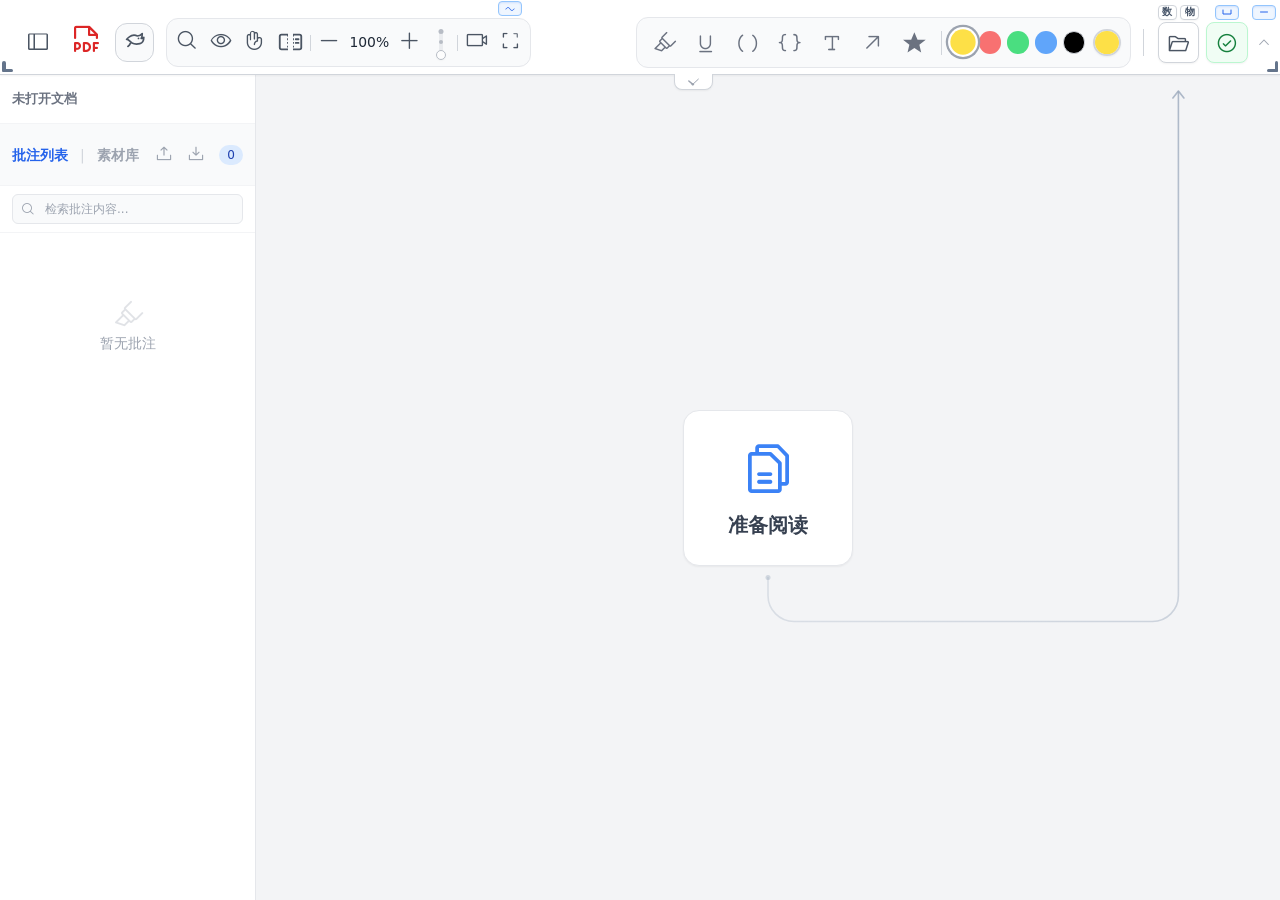
==== commit 9afc99b3: "feat: add minus collapse mode toggle above toolbar toggle for 3-step HUD cycle" ====
--- a/static/index.html
+++ b/static/index.html
@@ -316,36 +316,33 @@
             <div id="outline-content" class="flex-1 overflow-y-auto p-3 text-[16px] text-gray-700 pb-4 custom-scrollbar"></div>
         </div>
 
-        <div id="time-panel" class="absolute left-1/2 top-full transform -translate-x-1/2 mt-6 w-[292px] bg-white/95 backdrop-blur-md border border-gray-200 shadow-2xl rounded-xl z-50 flex flex-col overflow-hidden transition-all duration-300 ease-out origin-top opacity-0 invisible scale-y-95 -translate-y-3 pointer-events-none">
-            <div class="px-3.5 py-2 border-b border-gray-100 bg-gray-50/80 flex justify-between items-center shrink-0">
-                <span class="text-xs font-bold text-gray-500 flex items-center gap-1.5"><i class="ph ph-clock text-blue-500 text-sm" aria-hidden="true"></i> 时间</span>
-                <button id="close-time-btn" type="button" class="text-gray-400 hover:text-red-500 hover:bg-red-50 rounded p-0.5 transition"><i class="ph ph-x"></i></button>
-            </div>
-            <div class="px-4 py-3 border-b border-gray-100 flex items-center justify-between">
-                <span class="text-xs text-gray-500 select-none">当前时间</span>
-                <span id="current-time-display" class="text-lg font-mono font-bold text-gray-800 tabular-nums tracking-tight">--:--:--</span>
-            </div>
-            <div class="px-4 py-3 space-y-2.5">
-                <div class="flex items-center justify-between">
-                    <span class="text-xs text-gray-500 select-none">倒计时</span>
-                    <span id="countdown-display" class="text-lg font-mono font-bold text-blue-600 tabular-nums tracking-tight">25:00</span>
-                </div>
+        <div id="time-panel" class="time-panel-card absolute left-1/2 top-full transform -translate-x-1/2 mt-6 w-[272px] bg-white/95 backdrop-blur-md rounded-xl z-50 flex flex-col overflow-hidden transition-all duration-300 ease-out origin-top opacity-0 invisible scale-y-95 -translate-y-3 pointer-events-none">
+            <div class="time-panel-header px-3.5 py-2 flex justify-between items-center shrink-0">
+                <span class="time-panel-title text-[11px] font-semibold tracking-wide flex items-center gap-1.5 select-none"><i class="ph ph-clock time-panel-title-icon text-[13px]" aria-hidden="true"></i> 时间</span>
+                <button id="close-time-btn" type="button" class="time-panel-close-btn w-5 h-5 rounded-md flex items-center justify-center transition-colors cursor-pointer"><i class="ph ph-x text-xs"></i></button>
+            </div>
+            <div class="time-panel-clock-section px-5 py-5 flex items-center justify-center">
+                <span id="current-time-display" class="time-panel-clock-digits text-3xl font-mono font-semibold tabular-nums tracking-[0.04em] leading-none select-none">--:--:--</span>
+            </div>
+            <div class="time-panel-countdown-section px-4 pt-3.5 pb-4 space-y-3">
                 <div class="flex items-center justify-between gap-2">
-                    <div class="flex items-center gap-1 text-xs text-gray-500 shrink-0">
-                        <input id="countdown-min-input" type="number" min="0" max="999" value="25" class="w-12 h-7 px-1.5 text-xs font-mono text-center border border-gray-200 rounded-md bg-gray-50 focus:bg-white focus:outline-none focus:border-blue-500 tabular-nums" aria-label="倒计时分钟">
-                        <span class="whitespace-nowrap select-none">分</span>
-                        <input id="countdown-sec-input" type="number" min="0" max="59" value="0" class="w-11 h-7 px-1.5 text-xs font-mono text-center border border-gray-200 rounded-md bg-gray-50 focus:bg-white focus:outline-none focus:border-blue-500 tabular-nums" aria-label="倒计时秒数">
-                        <span class="whitespace-nowrap select-none">秒</span>
-                    </div>
-                    <div class="flex items-center gap-1.5 shrink-0">
-                        <button id="countdown-start-btn" type="button" class="h-7 px-3 text-xs font-medium bg-blue-600 hover:bg-blue-700 text-white rounded-md transition cursor-pointer whitespace-nowrap shrink-0 flex items-center justify-center">开始</button>
-                        <button id="countdown-reset-btn" type="button" class="h-7 px-2.5 text-xs text-gray-500 hover:text-gray-700 hover:bg-gray-100 rounded-md border border-gray-200 transition cursor-pointer whitespace-nowrap shrink-0 flex items-center justify-center">重置</button>
-                    </div>
+                    <span id="countdown-display" class="time-panel-countdown-digits text-xl font-mono font-medium tabular-nums tracking-[0.02em] leading-none select-none">25:00</span>
+                    <div class="flex items-center gap-1 -mr-1 shrink-0">
+                        <button id="countdown-start-btn" type="button" class="time-panel-btn time-panel-btn-primary w-7 h-7 rounded-full transition cursor-pointer shrink-0 flex items-center justify-center" title="开始" aria-label="开始" data-state="idle"><i class="ph-fill ph-play text-[13px] translate-x-[0.5px]" aria-hidden="true"></i></button>
+                        <button id="countdown-reset-btn" type="button" class="time-panel-btn time-panel-btn-secondary w-7 h-7 rounded-full transition cursor-pointer shrink-0 flex items-center justify-center" title="重置" aria-label="重置"><i class="ph ph-arrow-counter-clockwise text-[15px]" aria-hidden="true"></i></button>
+                    </div>
+                </div>
+                <div class="py-1 flex items-center">
+                    <input id="countdown-slider" type="range" min="1" max="120" step="1" value="25" class="countdown-range-slider w-full" aria-label="倒计时时长">
                 </div>
             </div>
         </div>
         <button type="button" id="toggle-toolbar-btn" class="absolute right-1.5 top-1/2 -translate-y-1/2 w-5 h-7 rounded-md flex items-center justify-center text-gray-400 hover:text-gray-700 hover:bg-gray-100 transition-colors z-30 cursor-pointer" title="隐藏工具栏" aria-label="隐藏工具栏" aria-expanded="true">
             <i class="ph ph-caret-up text-[14px]"></i>
+        </button>
+        <!-- 悬在折叠工具栏按钮上方，与保存/全屏上方切换按钮同高同设计，不占横向空间。 -->
+        <button type="button" id="minus-collapse-toggle" class="minus-collapse-toggle absolute w-6 h-[15px] p-0 rounded border flex items-center justify-center transition-colors z-30 focus-visible:outline focus-visible:outline-2 focus-visible:outline-blue-500" aria-label="减号折叠模式" aria-pressed="true" title="- 键：折叠/展开工具栏；点击松开后按 - 键依次折叠工具栏、收起页码浮窗、全部恢复">
+            <svg class="w-3 h-3" viewBox="0 0 24 24" fill="none" stroke="currentColor" stroke-width="2" stroke-linecap="round" stroke-linejoin="round" aria-hidden="true"><path d="M5 12h14"/></svg>
         </button>
         <button type="button" id="toolbar-scale-down" class="toolbar-scale-bar toolbar-scale-down is-default" title="缩小工具栏按钮 (当前 100% · 默认 · 右键恢复默认)" aria-label="缩小工具栏按钮"></button>
         <button type="button" id="toolbar-scale-up" class="toolbar-scale-bar toolbar-scale-up is-default" title="放大工具栏按钮 (当前 100% · 默认 · 右键恢复默认)" aria-label="放大工具栏按钮"></button>
@@ -702,6 +699,7 @@
     <script src="./js/mindmap-router.js"></script>
     <script src="./js/mindmap.js"></script>         <!-- ⑦ 逻辑思维导图：左侧纵向结构树与页面定位 -->
     <script src="./js/extras.js"></script>          <!-- ⑦ 附加：导出/无界草稿本/抓手工具/素材库/跳转 -->
+    <script src="./js/sidecar-handwriting.js"></script> <!-- ⑦ 无界草稿本手机手写映射与转 LaTeX 段落 -->
     <script src="./js/dictionary.js"></script>      <!-- ⑧ 词典：框选翻译悬浮气泡 + 单词/短语/句子（词或短语由模型判定，DeepSeek V4.1 Flash） -->
     <script src="./js/video.js"></script>          <!-- ⑨ 视频播放：悬浮播放器 (F9 唤出) -->
     <script src="./js/chat.js"></script>           <!-- ⑩ DeepSeek 对话：工具栏鲸鱼按钮 + 可拖动悬浮对话框（流式输出 / 粘贴图片 / Markdown + LaTeX） -->
--- a/static/css/style.css
+++ b/static/css/style.css
@@ -82,7 +82,7 @@
         }
 
         /* 4. 按钮悬停时，使用匹配淡色背景的 hover 颜色 */
-        body.eye-protection-mode header button:hover:not(.color-btn):not(#countdown-start-btn),
+        body.eye-protection-mode header button:hover:not(.color-btn):not(#countdown-start-btn):not(#countdown-reset-btn):not(#close-time-btn),
         body.eye-protection-mode aside .sidebar-item:hover,
         body.eye-protection-mode #page-hud button:hover { /* 👈 新增：HUD 里的图钉和重置按钮悬停色 */
             background-color: #F0EBE1 !important; 
@@ -446,9 +446,11 @@
         .btn-unsaved { background-color: #fefce8; color: #a16207; border-color: #fde047; }
 
         .space-save-toggle,
-        .backquote-fullscreen-toggle { background-color: transparent; color: #9ca3af; border-color: #e5e7eb; }
+        .backquote-fullscreen-toggle,
+        .minus-collapse-toggle { background-color: transparent; color: #9ca3af; border-color: #e5e7eb; }
         .space-save-toggle[aria-pressed="true"],
-        .backquote-fullscreen-toggle[aria-pressed="true"] {
+        .backquote-fullscreen-toggle[aria-pressed="true"],
+        .minus-collapse-toggle[aria-pressed="true"] {
             background-color: #eff6ff;
             color: #2563eb;
             border-color: #93c5fd;
@@ -6520,6 +6522,294 @@
     opacity: 1;
 }
 
+/* --- 无界草稿本手机手写映射与转 LaTeX 浮条（极简样式） --- */
+.sidecar-hw-layer {
+    position: absolute;
+    left: 100%;
+    top: 0;
+    width: 100%;
+    height: 100%;
+    pointer-events: none;
+    opacity: 0;
+    visibility: hidden;
+    transition: opacity 0.25s ease, visibility 0.25s;
+    z-index: 42;
+}
+body.show-sidecars .sidecar-hw-layer {
+    opacity: 1;
+    visibility: visible;
+}
+.sidecar-hw-layer.is-active-page {
+    box-shadow: inset 0 0 0 1.5px rgba(59, 130, 246, 0.32);
+    border-top-right-radius: 4px;
+    border-bottom-right-radius: 4px;
+}
+.sidecar-ink-canvas {
+    position: absolute;
+    inset: 0;
+    width: 100%;
+    height: 100%;
+    pointer-events: none;
+}
+body.eye-protection-mode .page-wrapper canvas.sidecar-ink-canvas {
+    mix-blend-mode: normal;
+}
+.sidecar-hw-anchor {
+    position: sticky;
+    top: 10px;
+    display: flex;
+    justify-content: flex-end;
+    padding: 8px 10px 0 10px;
+    pointer-events: none;
+}
+.sidecar-hw-trigger {
+    pointer-events: auto;
+    display: inline-flex;
+    align-items: center;
+    gap: 5px;
+    height: 24px;
+    padding: 0 9px;
+    font-size: 11.5px;
+    font-weight: 500;
+    color: #64748b;
+    background: rgba(255, 255, 255, 0.86);
+    border: 1px solid #e2e8f0;
+    border-radius: 999px;
+    box-shadow: 0 1px 3px rgba(15, 23, 42, 0.05);
+    cursor: pointer;
+    opacity: 0.76;
+    transition: opacity 0.15s, color 0.15s, border-color 0.15s, background 0.15s;
+}
+.sidecar-hw-trigger[hidden] {
+    display: none !important;
+}
+.sidecar-hw-trigger:hover {
+    opacity: 1;
+    color: #2563eb;
+    border-color: #bfdbfe;
+    background: #ffffff;
+}
+.sidecar-hw-dot {
+    width: 6px;
+    height: 6px;
+    border-radius: 50%;
+    background: #cbd5e1;
+    flex-shrink: 0;
+}
+.sidecar-hw-dot[data-online="true"],
+.sidecar-hw-pair-btn[data-online="true"] .sidecar-hw-dot {
+    background: #22c55e;
+    box-shadow: 0 0 0 2px rgba(34, 197, 94, 0.18);
+}
+.sidecar-hw-dock {
+    position: relative;
+    display: flex;
+    flex-direction: column;
+    align-items: flex-end;
+    gap: 6px;
+    pointer-events: auto;
+    max-width: min(340px, calc(100% - 12px));
+}
+.sidecar-hw-dock [hidden] {
+    display: none !important;
+}
+.sidecar-hw-bar {
+    display: inline-flex;
+    align-items: center;
+    gap: 3px;
+    padding: 3px 4px;
+    background: rgba(255, 255, 255, 0.96);
+    border: 1px solid #dbeafe;
+    border-radius: 999px;
+    box-shadow: 0 4px 14px rgba(15, 23, 42, 0.08);
+}
+.sidecar-hw-btn {
+    display: inline-flex;
+    align-items: center;
+    justify-content: center;
+    gap: 4px;
+    height: 24px;
+    padding: 0 8px;
+    font-size: 11.5px;
+    font-weight: 500;
+    color: #475569;
+    background: transparent;
+    border: 1px solid transparent;
+    border-radius: 999px;
+    cursor: pointer;
+    white-space: nowrap;
+    transition: background 0.15s, color 0.15s;
+}
+.sidecar-hw-btn:hover:not(:disabled) {
+    background: #f1f5f9;
+    color: #0f172a;
+}
+.sidecar-hw-btn:disabled {
+    opacity: 0.42;
+    cursor: not-allowed;
+}
+.sidecar-hw-icon-btn {
+    width: 24px;
+    padding: 0;
+    font-size: 13px;
+}
+.sidecar-hw-icon-btn.is-pinned,
+.sidecar-hw-icon-btn.is-active,
+.sidecar-hw-pair-btn.is-active {
+    color: #2563eb;
+    background: #eff6ff;
+}
+.sidecar-hw-primary-btn {
+    background: #2563eb;
+    color: #ffffff;
+    padding: 0 10px;
+}
+.sidecar-hw-primary-btn:hover:not(:disabled) {
+    background: #1d4ed8;
+    color: #ffffff;
+}
+.sidecar-hw-exit-btn:hover:not(:disabled) {
+    background: #fef2f2;
+    color: #dc2626;
+}
+.sidecar-hw-status {
+    font-size: 11px;
+    padding: 3px 9px;
+    border-radius: 8px;
+    background: rgba(255, 255, 255, 0.96);
+    border: 1px solid #e2e8f0;
+    color: #475569;
+    box-shadow: 0 2px 8px rgba(15, 23, 42, 0.06);
+}
+.sidecar-hw-status[data-kind="error"] {
+    color: #dc2626;
+    border-color: #fecaca;
+    background: #fef2f2;
+}
+.sidecar-hw-popover {
+    width: 248px;
+    padding: 10px;
+    background: rgba(255, 255, 255, 0.98);
+    border: 1px solid #e2e8f0;
+    border-radius: 12px;
+    box-shadow: 0 10px 26px rgba(15, 23, 42, 0.12);
+    font-size: 11.5px;
+    color: #334155;
+}
+.sidecar-hw-result {
+    width: min(320px, 88vw);
+}
+.sidecar-hw-qr-box {
+    width: 148px;
+    height: 148px;
+    margin: 0 auto 8px;
+    border: 1px solid #e2e8f0;
+    border-radius: 10px;
+    background: #ffffff;
+    display: flex;
+    align-items: center;
+    justify-content: center;
+    overflow: hidden;
+}
+.sidecar-hw-qr-box img {
+    width: 100%;
+    height: 100%;
+    object-fit: contain;
+}
+.sidecar-hw-qr-loading {
+    display: flex;
+    flex-direction: column;
+    align-items: center;
+    gap: 6px;
+    color: #94a3b8;
+    font-size: 11px;
+}
+.sidecar-hw-pairing .phone-connection-modes {
+    justify-content: center;
+    margin-bottom: 6px;
+}
+.sidecar-hw-pairing .phone-connection-hint {
+    text-align: center;
+    font-size: 11px;
+    color: #64748b;
+    margin-bottom: 6px;
+}
+.sidecar-hw-pair-links {
+    display: flex;
+    align-items: center;
+    justify-content: space-between;
+    gap: 6px;
+    padding-top: 6px;
+    border-top: 1px solid #f1f5f9;
+}
+.sidecar-hw-pair-links a {
+    color: #2563eb;
+    text-decoration: underline;
+    font-size: 11px;
+}
+.sidecar-hw-pair-links a:not([href]) {
+    visibility: hidden;
+}
+.sidecar-hw-sub-btn {
+    display: inline-flex;
+    align-items: center;
+    gap: 3px;
+    padding: 3px 7px;
+    font-size: 11px;
+    color: #475569;
+    background: #f8fafc;
+    border: 1px solid #e2e8f0;
+    border-radius: 6px;
+    cursor: pointer;
+}
+.sidecar-hw-sub-btn:hover {
+    background: #f1f5f9;
+    color: #0f172a;
+}
+.sidecar-hw-preview {
+    max-height: 190px;
+    overflow-y: auto;
+    padding: 7px 8px;
+    background: #f8fafc;
+    border: 1px solid #e2e8f0;
+    border-radius: 8px;
+    font-size: 12.5px;
+    line-height: 1.55;
+    white-space: pre-wrap;
+    word-break: break-word;
+    user-select: text;
+}
+.sidecar-hw-code {
+    width: 100%;
+    margin-top: 6px;
+    padding: 6px 8px;
+    font-family: ui-monospace, SFMono-Regular, Menlo, Consolas, monospace;
+    font-size: 11.5px;
+    border: 1px solid #cbd5e1;
+    border-radius: 8px;
+    background: #ffffff;
+    color: #1e293b;
+    resize: vertical;
+}
+.sidecar-hw-result-actions {
+    display: flex;
+    align-items: center;
+    justify-content: flex-end;
+    gap: 5px;
+    margin-top: 8px;
+}
+body.eye-protection-mode .sidecar-hw-trigger,
+body.eye-protection-mode .sidecar-hw-bar,
+body.eye-protection-mode .sidecar-hw-popover {
+    background: rgba(250, 247, 242, 0.96);
+    border-color: #E6E2D6;
+}
+body.eye-protection-mode .sidecar-hw-preview,
+body.eye-protection-mode .sidecar-hw-sub-btn {
+    background: #F4EFE6;
+    border-color: #E6E2D6;
+}
+
 /* 视频伴读窗口暗色风格 */
 .video-shortcut-btn {
     background: rgba(255, 255, 255, 0.07);
@@ -6900,7 +7190,14 @@
    ========================================================================= */
 #page-hud {
     top: calc(var(--toolbar-height, 75px) + 12px);
-    transition: top 0.18s cubic-bezier(0.22, 1, 0.36, 1), opacity 0.3s ease;
+    transition: top 0.18s cubic-bezier(0.22, 1, 0.36, 1), opacity 0.18s ease, transform 0.18s cubic-bezier(0.22, 1, 0.36, 1), visibility 0.18s ease;
+}
+
+body.page-hud-hidden #page-hud {
+    opacity: 0 !important;
+    visibility: hidden !important;
+    pointer-events: none !important;
+    transform: translateY(-8px) scale(0.96);
 }
 
 #search-bar,
@@ -6912,6 +7209,332 @@
 #outline-panel,
 #time-panel {
     transition-property: opacity, transform, visibility;
+}
+
+/* 内置时间与倒计时下拉面板：呼应阅读器整体的浅蓝点缀与轻盈纸面质感 */
+#time-panel.time-panel-card {
+    border: 1px solid rgba(15, 23, 42, 0.09);
+    box-shadow: 0 12px 32px -8px rgba(15, 23, 42, 0.11), 0 2px 6px -1px rgba(15, 23, 42, 0.04);
+}
+
+#time-panel .time-panel-header {
+    background-color: rgba(249, 250, 251, 0.85);
+    border-bottom: 1px solid #f1f5f9;
+}
+
+#time-panel .time-panel-title {
+    color: #64748b;
+}
+
+#time-panel .time-panel-title-icon {
+    color: #3b82f6;
+}
+
+#time-panel .time-panel-close-btn {
+    color: #94a3b8;
+    background-color: transparent;
+}
+
+#time-panel .time-panel-close-btn:hover {
+    color: #ef4444;
+    background-color: #fef2f2;
+}
+
+#time-panel .time-panel-clock-section {
+    border-bottom: 1px solid #f1f5f9;
+}
+
+#time-panel .time-panel-clock-digits {
+    color: #1f2937;
+}
+
+#time-panel .time-panel-countdown-section {
+    background-color: rgba(248, 250, 252, 0.55);
+}
+
+#time-panel .time-panel-countdown-digits {
+    color: #2563eb;
+    transition: color 0.18s ease;
+}
+
+#time-panel .time-panel-countdown-digits.is-running {
+    color: #1d4ed8;
+}
+
+#time-panel .time-panel-countdown-digits.is-finished {
+    color: #dc2626;
+}
+
+#time-panel .time-panel-btn {
+    transition: background-color 0.15s ease, border-color 0.15s ease, color 0.15s ease, transform 0.12s ease, box-shadow 0.15s ease;
+}
+
+#time-panel .time-panel-btn:active {
+    transform: scale(0.97);
+}
+
+#time-panel .time-panel-btn-primary {
+    background-color: #eff6ff;
+    color: #2563eb;
+    border: 1px solid #bfdbfe;
+    box-shadow: 0 1px 2px rgba(37, 99, 235, 0.06);
+}
+
+#time-panel .time-panel-btn-primary:hover {
+    background-color: #dbeafe;
+    border-color: #93c5fd;
+    color: #1d4ed8;
+}
+
+#time-panel .time-panel-btn-primary.is-running {
+    background-color: #dbeafe;
+    color: #1d4ed8;
+    border-color: #93c5fd;
+    box-shadow: inset 0 1px 2px rgba(37, 99, 235, 0.12);
+}
+
+#time-panel .time-panel-btn-primary.is-running:hover {
+    background-color: #cfe4fd;
+    border-color: #60a5fa;
+    color: #1e40af;
+}
+
+#time-panel .time-panel-btn-secondary {
+    background-color: transparent;
+    color: #94a3b8;
+    border: 1px solid transparent;
+}
+
+#time-panel .time-panel-btn-secondary:hover {
+    background-color: #f1f5f9;
+    color: #334155;
+    border-color: transparent;
+}
+
+.countdown-range-slider {
+    -webkit-appearance: none;
+    appearance: none;
+    height: 4px;
+    border-radius: 9999px;
+    background: linear-gradient(
+        to right,
+        #60a5fa 0%,
+        #60a5fa var(--slider-progress, 20.17%),
+        #e5e7eb var(--slider-progress, 20.17%),
+        #e5e7eb 100%
+    );
+    outline: none;
+    cursor: pointer;
+    transition: opacity 0.15s ease;
+}
+
+.countdown-range-slider:hover:not(:disabled) {
+    background: linear-gradient(
+        to right,
+        #3b82f6 0%,
+        #3b82f6 var(--slider-progress, 20.17%),
+        #dbe3ee var(--slider-progress, 20.17%),
+        #dbe3ee 100%
+    );
+}
+
+.countdown-range-slider::-webkit-slider-thumb {
+    -webkit-appearance: none;
+    appearance: none;
+    width: 14px;
+    height: 14px;
+    border-radius: 9999px;
+    background-color: #ffffff;
+    border: 1.5px solid #60a5fa;
+    box-shadow: 0 1px 3px rgba(37, 99, 235, 0.16), 0 0 0 1px rgba(15, 23, 42, 0.03);
+    cursor: grab;
+    transition: transform 0.15s ease, box-shadow 0.15s ease, border-color 0.15s ease;
+}
+
+.countdown-range-slider:hover:not(:disabled)::-webkit-slider-thumb {
+    transform: scale(1.12);
+    border-color: #3b82f6;
+}
+
+.countdown-range-slider:active:not(:disabled)::-webkit-slider-thumb {
+    cursor: grabbing;
+    transform: scale(1.06);
+    border-color: #2563eb;
+    box-shadow: 0 0 0 4px rgba(96, 165, 250, 0.22);
+}
+
+.countdown-range-slider::-moz-range-track {
+    height: 4px;
+    border-radius: 9999px;
+    background: transparent;
+}
+
+.countdown-range-slider::-moz-range-thumb {
+    width: 14px;
+    height: 14px;
+    border-radius: 9999px;
+    background-color: #ffffff;
+    border: 1.5px solid #60a5fa;
+    box-shadow: 0 1px 3px rgba(37, 99, 235, 0.16), 0 0 0 1px rgba(15, 23, 42, 0.03);
+    cursor: grab;
+    transition: transform 0.15s ease, box-shadow 0.15s ease, border-color 0.15s ease;
+}
+
+.countdown-range-slider:hover:not(:disabled)::-moz-range-thumb {
+    transform: scale(1.12);
+    border-color: #3b82f6;
+}
+
+.countdown-range-slider:active:not(:disabled)::-moz-range-thumb {
+    cursor: grabbing;
+    transform: scale(1.06);
+    border-color: #2563eb;
+    box-shadow: 0 0 0 4px rgba(96, 165, 250, 0.22);
+}
+
+.countdown-range-slider:focus-visible {
+    box-shadow: 0 0 0 3px rgba(96, 165, 250, 0.28);
+}
+
+.countdown-range-slider:disabled {
+    opacity: 0.45;
+    cursor: not-allowed;
+}
+
+.countdown-range-slider:disabled::-webkit-slider-thumb {
+    cursor: not-allowed;
+    transform: none;
+}
+
+.countdown-range-slider:disabled::-moz-range-thumb {
+    cursor: not-allowed;
+    transform: none;
+}
+
+body.eye-protection-mode #time-panel.time-panel-card {
+    box-shadow: 0 12px 28px -8px rgba(68, 64, 60, 0.11), 0 2px 6px -1px rgba(68, 64, 60, 0.04) !important;
+}
+
+body.eye-protection-mode #time-panel .time-panel-header {
+    background-color: rgba(240, 235, 225, 0.48);
+    border-bottom-color: #EBE5D9;
+}
+
+body.eye-protection-mode #time-panel .time-panel-title {
+    color: #78716C;
+}
+
+body.eye-protection-mode #time-panel .time-panel-title-icon {
+    color: #3b82f6;
+}
+
+body.eye-protection-mode #time-panel .time-panel-close-btn {
+    color: #A8A29E;
+}
+
+body.eye-protection-mode #time-panel .time-panel-close-btn:hover {
+    color: #dc2626;
+    background-color: rgba(254, 226, 226, 0.65);
+}
+
+body.eye-protection-mode #time-panel .time-panel-clock-section {
+    border-bottom-color: #EBE5D9;
+}
+
+body.eye-protection-mode #time-panel .time-panel-clock-digits {
+    color: #292524;
+}
+
+body.eye-protection-mode #time-panel .time-panel-countdown-section {
+    background-color: rgba(240, 235, 225, 0.32);
+}
+
+body.eye-protection-mode #time-panel .time-panel-countdown-digits {
+    color: #2563eb;
+}
+
+body.eye-protection-mode #time-panel .time-panel-countdown-digits.is-running {
+    color: #1d4ed8;
+}
+
+body.eye-protection-mode #time-panel .time-panel-countdown-digits.is-finished {
+    color: #dc2626;
+}
+
+body.eye-protection-mode #time-panel .time-panel-btn-primary {
+    background-color: rgba(239, 246, 255, 0.85);
+    color: #2563eb;
+    border-color: #bfdbfe;
+    box-shadow: 0 1px 2px rgba(37, 99, 235, 0.05);
+}
+
+body.eye-protection-mode #time-panel .time-panel-btn-primary:hover {
+    background-color: rgba(219, 234, 254, 0.92);
+    border-color: #93c5fd;
+    color: #1d4ed8;
+}
+
+body.eye-protection-mode #time-panel .time-panel-btn-primary.is-running {
+    background-color: rgba(219, 234, 254, 0.9);
+    color: #1d4ed8;
+    border-color: #93c5fd;
+    box-shadow: inset 0 1px 2px rgba(37, 99, 235, 0.12);
+}
+
+body.eye-protection-mode #time-panel .time-panel-btn-primary.is-running:hover {
+    background-color: rgba(191, 219, 254, 0.9);
+    border-color: #60a5fa;
+    color: #1e40af;
+}
+
+body.eye-protection-mode #time-panel .time-panel-btn-secondary {
+    background-color: transparent;
+    color: #A8A29E;
+    border-color: transparent;
+}
+
+body.eye-protection-mode #time-panel .time-panel-btn-secondary:hover {
+    background-color: #EFE9DC;
+    color: #44403C;
+    border-color: transparent;
+}
+
+body.eye-protection-mode .countdown-range-slider {
+    background: linear-gradient(
+        to right,
+        #60a5fa 0%,
+        #60a5fa var(--slider-progress, 20.17%),
+        #E6E2D6 var(--slider-progress, 20.17%),
+        #E6E2D6 100%
+    );
+}
+
+body.eye-protection-mode .countdown-range-slider:hover:not(:disabled) {
+    background: linear-gradient(
+        to right,
+        #3b82f6 0%,
+        #3b82f6 var(--slider-progress, 20.17%),
+        #DDD7C8 var(--slider-progress, 20.17%),
+        #DDD7C8 100%
+    );
+}
+
+body.eye-protection-mode .countdown-range-slider::-webkit-slider-thumb {
+    background-color: #FDFCF9;
+    border-color: #60a5fa;
+}
+
+body.eye-protection-mode .countdown-range-slider:hover:not(:disabled)::-webkit-slider-thumb {
+    border-color: #3b82f6;
+}
+
+body.eye-protection-mode .countdown-range-slider::-moz-range-thumb {
+    background-color: #FDFCF9;
+    border-color: #60a5fa;
+}
+
+body.eye-protection-mode .countdown-range-slider:hover:not(:disabled)::-moz-range-thumb {
+    border-color: #3b82f6;
 }
 
 #main-toolbar {
@@ -7100,9 +7723,18 @@
     transform: translateY(-50%);
 }
 
+#main-toolbar #minus-collapse-toggle {
+    right: 4px;
+    top: calc(1.15px + 3px * var(--tb-scale, 1.16));
+}
+
 body.toolbar-collapsed #main-toolbar #toggle-toolbar-btn {
     top: 50% !important;
     transform: translateY(-50%) !important;
+}
+
+body.toolbar-collapsed #main-toolbar #minus-collapse-toggle {
+    display: none !important;
 }
 
 /* 顶部工具栏底边左右最外侧边角折角形 -/+ 整体缩放按钮（默认尺寸呈深灰提示色，非默认尺寸呈浅灰） */
